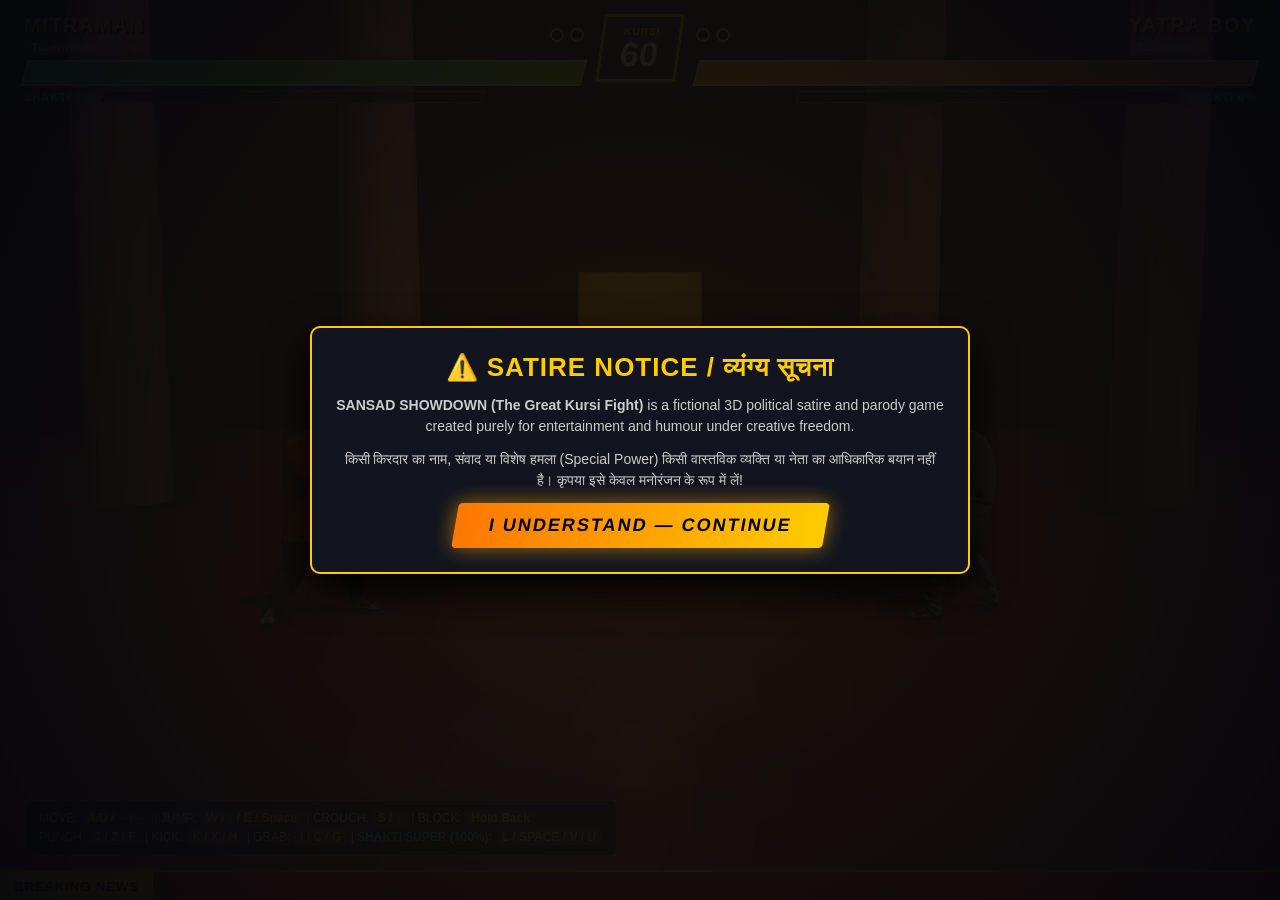
==== index.html @ 69ca267a "feat: initial commit of Sansad Showdown (FightKaro) with 3D GLBs, real audio, laptop controls & cine" ====
<!DOCTYPE html>
<html lang="en">
<head>
<meta charset="UTF-8">
<meta name="viewport" content="width=device-width, initial-scale=1.0, maximum-scale=1.0, user-scalable=no">
<title>SANSAD SHOWDOWN // The Great Kursi Fight</title>
<link rel="stylesheet" href="css/game.css">
</head>
<body>
<canvas id="game-canvas"></canvas>

    <!-- 1. BILINGUAL SATIRE NOTICE (Exact fightkaro.com flow) -->
    <div id="disclaimer-screen" class="modal-screen">
        <div class="satire-box">
            <h2>⚠️ SATIRE NOTICE / व्यंग्य सूचना</h2>
            <p><b>SANSAD SHOWDOWN (The Great Kursi Fight)</b> is a fictional 3D political satire and parody game created purely for entertainment and humour under creative freedom.</p>
            <p>किसी किरदार का नाम, संवाद या विशेष हमला (Special Power) किसी वास्तविक व्यक्ति या नेता का आधिकारिक बयान नहीं है। कृपया इसे केवल मनोरंजन के रूप में लें!</p>
            <button class="btn-gold" id="accept-disclaimer">I UNDERSTAND — CONTINUE</button>
        </div>
    </div>

    <!-- 2. CHARACTER & STAGE SELECT SCREEN -->
    <div id="select-screen" class="modal-screen">
        <div class="game-title">SANSAD SHOWDOWN</div>
        <div class="game-subtitle">THE GREAT KURSI FIGHT // FIGHTKARO.COM</div>

        <div style="font-size: 13px; color: #ccc; font-family: sans-serif;">
            CLICK TO PICK <b style="color:var(--shakti)">YOUR NETA (P1)</b> &nbsp;|&nbsp; RIGHT-CLICK OR TAP TARGET BUTTON FOR <b style="color:var(--red)">OPPONENT (CPU)</b>
        </div>

        <div class="roster-grid" id="roster-grid"></div>

        <div class="stage-row">
            <span style="font-size:12px; color:#aaa;">STAGE:</span>
            <button class="stage-btn active" data-stage="SANSAD">🏛️ SANSAD BHAVAN</button>
            <button class="stage-btn" data-stage="JANTAR">📢 JANTAR MANTAR</button>
            <button class="stage-btn" data-stage="SADAK">🛣️ DESI SADAK</button>
            <button class="stage-btn" id="toggle-pick-side" style="border-color:var(--shakti)">PICKING: P1</button>
        </div>

        <button class="btn-gold" id="start-fight-btn" style="margin-top: 6px;">FIGHT FOR THE KURSI!</button>
    </div>

    <!-- 3. IN-GAME HUD -->
    <div id="hud">
        <div class="top-bar">
            <div class="fighter-hud p1">
                <div class="hud-header">
                    <div>
                        <div class="name-tag" id="p1-name">MITRAMAN</div>
                        <span class="team-tag" id="p1-team">Team Vaada</span>
                    </div>
                    <div class="round-dots">
                        <div class="dot" id="p1-r1"></div>
                        <div class="dot" id="p1-r2"></div>
                    </div>
                </div>
                <div class="hp-container">
                    <div id="p1-hp-dmg" class="hp-damage" style="width: 100%;"></div>
                    <div id="p1-hp" class="hp-fill" style="width: 100%;"></div>
                </div>
                <div class="shakti-wrap">
                    <span class="shakti-label" id="p1-shakti-txt">SHAKTI 0%</span>
                    <div class="shakti-container">
                        <div id="p1-shakti" class="shakti-fill"></div>
                    </div>
                </div>
            </div>

            <div class="timer-box">
                <span>KURSI</span>
                <div id="match-timer">60</div>
            </div>

            <div class="fighter-hud p2">
                <div class="hud-header">
                    <div>
                        <div class="name-tag" id="p2-name">YATRA BOY</div>
                        <span class="team-tag" id="p2-team">Team Yatra</span>
                    </div>
                    <div class="round-dots">
                        <div class="dot" id="p2-r1"></div>
                        <div class="dot" id="p2-r2"></div>
                    </div>
                </div>
                <div class="hp-container">
                    <div id="p2-hp-dmg" class="hp-damage" style="width: 100%;"></div>
                    <div id="p2-hp" class="hp-fill" style="width: 100%;"></div>
                </div>
                <div class="shakti-wrap">
                    <span class="shakti-label" id="p2-shakti-txt">SHAKTI 0%</span>
                    <div class="shakti-container">
                        <div id="p2-shakti" class="shakti-fill"></div>
                    </div>
                </div>
            </div>
        </div>

        <!-- MBAPU SHANTI / PEACE METER -->
        <div id="shanti-box">
            <div class="title">🕊️ SHANTI ROUTE: STAY CLOSE, DO NOT ATTACK & BLOCK 5 HITS (<span id="shanti-blocks">0/5</span>)</div>
            <div class="shanti-bar-bg"><div id="shanti-fill"></div></div>
        </div>

        <div id="p1-callout" class="move-callout">DEMONETIZATION PALM!</div>
        <div id="p2-callout" class="move-callout">ROADSHOW UPPERCUT!</div>
        <div id="center-announcer">ROUND 1</div>

        <div class="bottom-ui">
            <div class="controls-hint">
                MOVE: <b>A/D / ←/→</b> | JUMP: <b>W / ↑ / E / Space</b> | CROUCH: <b>S / ↓</b> | BLOCK: <b>Hold Back</b><br>
                PUNCH: <b>J / Z / F</b> | KICK: <b>K / X / H</b> | GRAB: <b>I / C / G</b> | <span style="color:var(--shakti);font-weight:900;">SHAKTI SUPER (100%):</span> <b>L / SPACE / V / U</b>
            </div>

            <div id="touch-controls">
                <div class="touch-group">
                    <div class="touch-btn" data-key="KeyA">◀</div>
                    <div class="touch-btn" data-key="KeyS">▼</div>
                    <div class="touch-btn" data-key="KeyW">▲</div>
                    <div class="touch-btn" data-key="KeyD">▶</div>
                </div>
                <div class="touch-group">
                    <div class="touch-btn" data-key="KeyJ">PUNCH</div>
                    <div class="touch-btn" data-key="KeyK">KICK</div>
                    <div class="touch-btn" data-key="KeyI">GRAB</div>
                    <div class="touch-btn super-btn" data-key="KeyL">SHAKTI!</div>
                </div>
            </div>
        </div>
    </div>

    <!-- BREAKING NEWS TICKER -->
    <div id="news-ticker">
        <div class="ticker-badge">BREAKING NEWS</div>
        <div class="ticker-wrap">
            <div id="ticker-text">
                🔥 SANSAD SHOWDOWN LIVE: KURSI KE LIYE MAHA-YUDH SHURU! &nbsp;&bull;&nbsp; MITRAMAN KA MITRA CHAKRA TAYYAR! &nbsp;&bull;&nbsp; YATRA BOY NE LAGAYA ALOO SE SONA MACHINE! &nbsp;&bull;&nbsp; DEEDEE BOLE: KHELA HOBE, JADU HOBE! &nbsp;&bull;&nbsp; TARIFF TAAU NE SAB PE 200% TARIFF THOKA! &nbsp;&bull;&nbsp; DOZER DADA KA BULLDOZER ARENA MEIN GHUSA!
            </div>
        </div>
    </div>

<script src="js/vendor/three.min.js"></script>
<script src="js/vendor/GLTFLoader.js"></script>
<script src="js/vendor/DRACOLoader.js"></script>
<script src="js/data.js"></script>
<script src="js/clips.js"></script>
<script src="js/audio.js"></script>
<script src="js/vfx.js"></script>
<script src="js/props.js"></script>
<script src="js/rig.js"></script>
<script src="js/fighter.js"></script>
<script src="js/engine.js"></script>
<script src="js/main.js"></script>
</body>
</html>
---- css/game.css ----
:root {
            --saffron: #ff7700;
            --gold: #ffcc00;
            --shakti: #00f0ff;
            --red: #ff2244;
            --green: #00e676;
            --dark: #0a0b10;
        }
        * { box-sizing: border-box; user-select: none; -webkit-user-select: none; margin: 0; padding: 0; }
        body, html {
            width: 100%; height: 100%; overflow: hidden;
            background: var(--dark);
            font-family: 'Segoe UI', Impact, Haettenschweiler, 'Arial Narrow Bold', sans-serif;
            color: #fff;
        }
        #game-canvas { position: absolute; top: 0; left: 0; width: 100%; height: 100%; z-index: 1; }

        /* BREAKING NEWS TICKER */
        #news-ticker {
            position: absolute; bottom: 0; left: 0; width: 100%; height: 30px;
            background: #b80000; border-top: 2px solid var(--gold);
            z-index: 15; display: flex; align-items: center; overflow: hidden;
            font-family: 'Segoe UI', sans-serif; font-weight: 800; font-size: 13px;
        }
        .ticker-badge {
            background: var(--gold); color: #000; padding: 0 14px; height: 100%;
            display: flex; align-items: center; font-weight: 900; letter-spacing: 1px;
            z-index: 2; box-shadow: 4px 0 10px rgba(0,0,0,0.5);
        }
        .ticker-wrap { flex: 1; overflow: hidden; white-space: nowrap; }
        #ticker-text {
            display: inline-block; padding-left: 100%;
            animation: tickerMove 22s linear infinite;
            letter-spacing: 1px;
        }
        @keyframes tickerMove { 0% { transform: translateX(0); } 100% { transform: translateX(-100%); } }

        /* HUD */
        #hud {
            position: absolute; top: 0; left: 0; width: 100%; height: calc(100% - 30px);
            z-index: 10; pointer-events: none;
            display: flex; flex-direction: column; justify-content: space-between;
            padding: 14px 24px;
        }
        .top-bar {
            display: flex; justify-content: space-between; align-items: flex-start;
            width: 100%; max-width: 1250px; margin: 0 auto; gap: 16px;
        }
        .fighter-hud { flex: 1; display: flex; flex-direction: column; gap: 5px; }
        .fighter-hud.p2 { align-items: flex-end; }
        .hud-header { display: flex; justify-content: space-between; width: 100%; align-items: center; }
        .p2 .hud-header { flex-direction: row-reverse; }
        .name-tag {
            font-size: 20px; font-weight: 900; letter-spacing: 1.5px;
            text-transform: uppercase; color: var(--gold);
            text-shadow: 2px 2px 0 #000, 0 0 12px rgba(255,204,0,0.5);
        }
        .team-tag {
            font-size: 11px; font-weight: 800; background: rgba(255,255,255,0.15);
            padding: 2px 8px; border-radius: 4px; color: #ddd;
        }
        .round-dots { display: flex; gap: 6px; }
        .dot {
            width: 14px; height: 14px; border-radius: 50%;
            border: 2px solid var(--gold); background: rgba(0,0,0,0.6);
        }
        .dot.won { background: var(--gold); box-shadow: 0 0 10px var(--gold); }

        .hp-container {
            width: 100%; height: 26px; background: rgba(0,0,0,0.75);
            border: 2px solid #fff; transform: skewX(-15deg);
            position: relative; overflow: hidden; box-shadow: 0 6px 16px rgba(0,0,0,0.7);
        }
        .hp-damage {
            position: absolute; top: 0; height: 100%; background: #ff2244;
            transition: width 0.45s ease-out;
        }
        .hp-fill {
            position: absolute; top: 0; height: 100%;
            background: linear-gradient(90deg, #18c964, #a6ff00);
            transition: width 0.08s linear;
        }
        .p1 .hp-fill, .p1 .hp-damage { left: 0; }
        .p2 .hp-fill, .p2 .hp-damage { right: 0; background: linear-gradient(-90deg, #ff7700, #ffcc00); }

        /* SHAKTI BAR */
        .shakti-wrap {
            width: 82%; display: flex; align-items: center; gap: 8px;
        }
        .p2 .shakti-wrap { flex-direction: row-reverse; }
        .shakti-label { font-size: 11px; font-weight: 900; color: var(--shakti); letter-spacing: 1px; }
        .shakti-container {
            flex: 1; height: 12px; background: rgba(0,0,0,0.8);
            border: 1.5px solid rgba(0,240,255,0.5); transform: skewX(-15deg); overflow: hidden;
        }
        .shakti-fill {
            height: 100%; width: 0%;
            background: linear-gradient(90deg, #0077ff, var(--shakti));
            transition: width 0.1s linear;
        }
        .shakti-full {
            background: linear-gradient(90deg, var(--gold), #ff3300, var(--gold));
            animation: pulseGlow 0.5s infinite alternate;
        }
        @keyframes pulseGlow { from { filter: brightness(1); } to { filter: brightness(1.6); } }

        /* SHANTI BAR (FOR MBAPU BOSS) */
        #shanti-box {
            display: none; position: absolute; top: 96px; left: 50%; transform: translateX(-50%);
            width: 340px; background: rgba(0,0,0,0.85); border: 2px solid #fff;
            border-radius: 6px; padding: 6px 12px; text-align: center;
        }
        #shanti-box .title { font-size: 11px; font-weight: 900; color: #a6ff00; letter-spacing: 1px; }
        .shanti-bar-bg { width: 100%; height: 8px; background: #222; margin-top: 4px; border-radius: 4px; overflow: hidden; }
        #shanti-fill { width: 0%; height: 100%; background: linear-gradient(90deg, #00e676, #ffffff); }

        .timer-box {
            width: 80px; height: 68px; background: linear-gradient(180deg, #222, #090a0f);
            border: 3px solid var(--gold); transform: skewX(-8deg);
            display: flex; flex-direction: column; align-items: center; justify-content: center;
            box-shadow: 0 8px 25px rgba(0,0,0,0.8);
        }
        .timer-box span { font-size: 10px; color: var(--gold); letter-spacing: 1px; font-weight: 800; }
        #match-timer { font-size: 34px; font-weight: 900; color: #fff; line-height: 1; }

        /* ANNOUNCER & MOVE POPUPS */
        #center-announcer {
            position: absolute; top: 38%; left: 50%; transform: translate(-50%, -50%) scale(0.8);
            font-size: 62px; font-weight: 900; font-style: italic;
            text-transform: uppercase; color: var(--gold);
            text-shadow: 4px 4px 0 #000, 0 0 35px rgba(255,119,0,0.9);
            opacity: 0; transition: all 0.2s cubic-bezier(0.175, 0.885, 0.32, 1.275);
            text-align: center; white-space: nowrap; z-index: 12;
        }
        .move-callout {
            position: absolute; top: 130px; font-size: 26px; font-weight: 900;
            font-style: italic; padding: 4px 14px; background: rgba(0,0,0,0.75);
            border-left: 5px solid var(--gold); transform: skewX(-12deg);
            opacity: 0; transition: all 0.15s; text-shadow: 2px 2px 0 #000;
        }
        #p1-callout { left: 28px; color: var(--shakti); }
        #p2-callout { right: 28px; color: var(--gold); border-left: none; border-right: 5px solid var(--red); }

        /* CONTROLS LEGEND */
        .bottom-ui {
            display: flex; justify-content: space-between; align-items: flex-end;
            width: 100%; max-width: 1250px; margin: 0 auto;
        }
        .controls-hint {
            background: rgba(8, 10, 16, 0.88); padding: 8px 14px;
            border-radius: 6px; border: 1px solid rgba(255,204,0,0.4);
            font-size: 12px; line-height: 1.6; color: #ddd; font-family: 'Segoe UI', sans-serif;
        }
        .controls-hint b { color: var(--gold); background: rgba(255,255,255,0.12); padding: 1px 6px; border-radius: 3px; }

        /* TOUCH CONTROLS */
        #touch-controls {
            display: none; width: 100%; justify-content: space-between; pointer-events: auto;
        }
        .touch-group { display: flex; gap: 8px; align-items: center; }
        .touch-btn {
            width: 56px; height: 56px; border-radius: 50%;
            background: rgba(0,0,0,0.7); border: 2px solid var(--gold);
            color: #fff; font-weight: 900; font-size: 12px;
            display: flex; align-items: center; justify-content: center;
        }
        .touch-btn:active { background: var(--saffron); transform: scale(0.92); }
        .touch-btn.super-btn { width: 68px; height: 68px; border-color: var(--shakti); background: rgba(0,180,255,0.3); }

        /* MODALS: DISCLAIMER & CHARACTER SELECT */
        .modal-screen {
            position: absolute; top: 0; left: 0; width: 100%; height: 100%;
            background: radial-gradient(circle, rgba(25,18,10,0.92) 0%, rgba(6,7,12,0.98) 100%);
            z-index: 30; display: flex; flex-direction: column;
            align-items: center; justify-content: center; padding: 20px; pointer-events: auto;
        }
        .satire-box {
            max-width: 660px; background: #12151f; border: 2px solid var(--gold);
            padding: 24px; border-radius: 10px; text-align: center; box-shadow: 0 15px 40px #000;
        }
        .satire-box h2 { color: var(--gold); margin-bottom: 12px; font-size: 26px; letter-spacing: 1px; }
        .satire-box p { font-family: 'Segoe UI', sans-serif; font-size: 14px; color: #ccc; line-height: 1.5; margin-bottom: 12px; }
        .btn-gold {
            padding: 12px 34px; font-size: 18px; font-weight: 900; letter-spacing: 2px;
            background: linear-gradient(90deg, var(--saffron), var(--gold));
            color: #000; border: none; border-radius: 4px; cursor: pointer;
            transform: skewX(-10deg); box-shadow: 0 0 20px rgba(255,165,0,0.6);
        }
        .btn-gold:hover { filter: brightness(1.15); transform: skewX(-10deg) scale(1.05); }

        #select-screen { display: none; gap: 14px; }
        .game-title {
            font-size: 46px; font-weight: 900; font-style: italic; letter-spacing: 3px;
            background: linear-gradient(90deg, #ff7700, #ffcc00, #ffffff, #00e676);
            -webkit-background-clip: text; -webkit-text-fill-color: transparent;
            text-align: center; line-height: 1;
        }
        .game-subtitle { color: var(--gold); font-size: 14px; letter-spacing: 4px; margin-bottom: 6px; }
        .roster-grid {
            display: grid; grid-template-columns: repeat(4, 1fr); gap: 10px;
            max-width: 860px; width: 100%;
        }
        .char-card {
            background: rgba(255,255,255,0.06); border: 2px solid rgba(255,255,255,0.2);
            border-radius: 8px; padding: 10px; cursor: pointer; text-align: center;
            transition: all 0.15s; position: relative;
        }
        .char-card:hover, .char-card.selected-p1 {
            border-color: var(--shakti); background: rgba(0, 240, 255, 0.14);
            transform: translateY(-3px);
        }
        .char-card.selected-p2 { border-color: var(--red); background: rgba(255, 34, 68, 0.15); }
        .char-avatar {
            width: 54px; height: 54px; border-radius: 50%; margin: 0 auto 6px;
            display: flex; align-items: center; justify-content: center;
            font-size: 26px; font-weight: 900; border: 2px solid #fff;
        }
        .char-name { font-size: 16px; font-weight: 900; color: #fff; }
        .char-team { font-size: 11px; color: var(--gold); font-family: 'Segoe UI', sans-serif; font-weight: 700; }
        .char-super { font-size: 10px; color: #aaa; margin-top: 4px; font-family: 'Segoe UI', sans-serif; }

        .stage-row { display: flex; gap: 10px; align-items: center; margin-top: 4px; }
        .stage-btn {
            padding: 7px 16px; background: #1b2030; color: #fff; border: 1.5px solid #555;
            cursor: pointer; font-weight: 800; border-radius: 4px;
        }
        .stage-btn.active { border-color: var(--gold); background: #3a2a10; color: var(--gold); }

        @media (max-width: 850px), (pointer: coarse) {
            .controls-hint { display: none; }
            #touch-controls { display: flex; }
            .roster-grid { grid-template-columns: repeat(4, 1fr); gap: 6px; }
            .game-title { font-size: 28px; }
        }

/* ===== real fightkaro.com face portraits in the roster grid ===== */
.char-avatar { overflow: hidden; position: relative; padding: 0; }
.char-avatar img { width: 100%; height: 100%; object-fit: cover; object-position: 50% 22%; border-radius: 50%; display: block; }
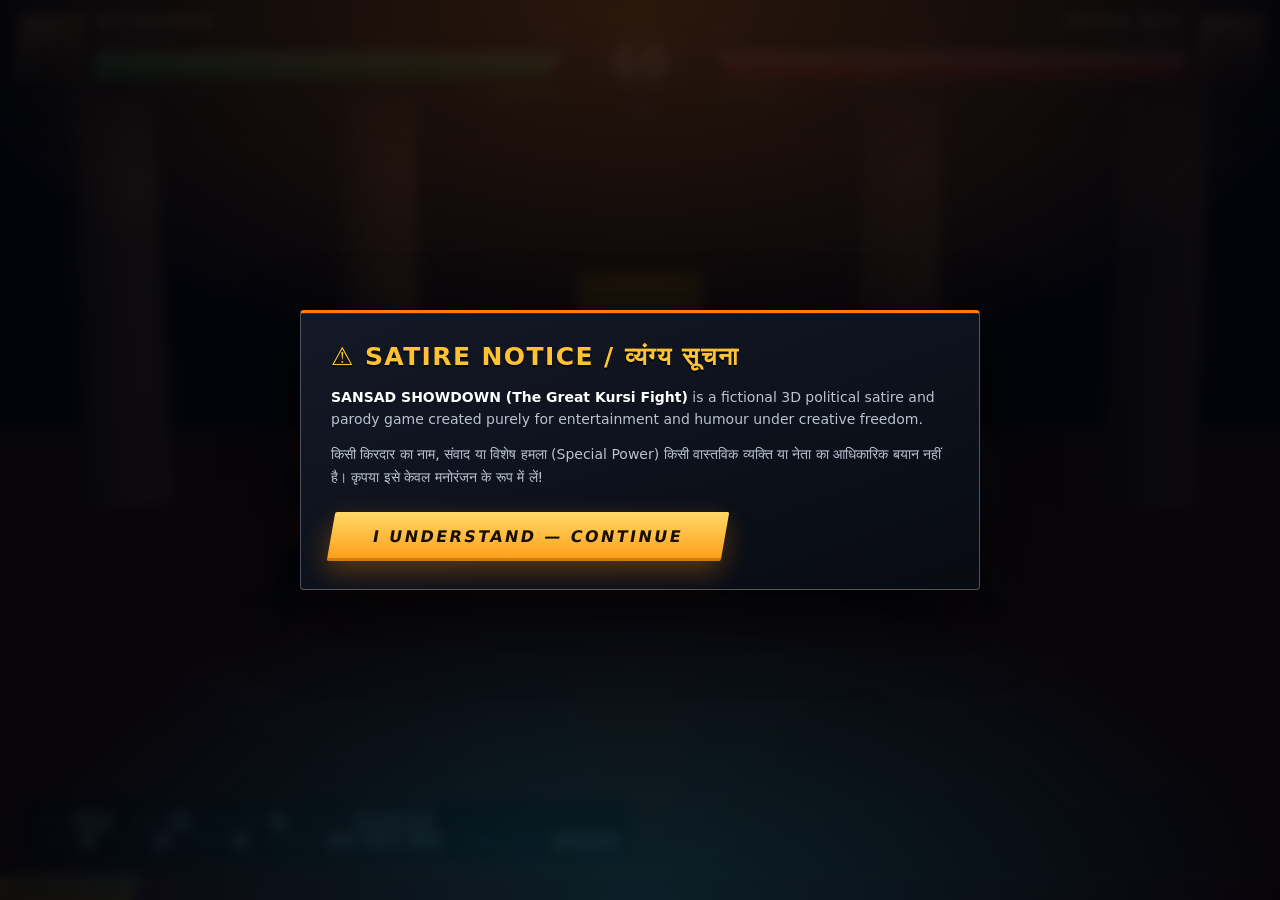
==== commit ae2c4759: "fix: real 3D models always load (serve over http, preload, retry) + UI v2 HUD" ====
--- a/index.html
+++ b/index.html
@@ -1,10 +1,12 @@
 <!DOCTYPE html>
 <html lang="en">
 <head>
+<meta name="fk-build" content="bmwf3icr1">
+<link rel="icon" href="data:,">
 <meta charset="UTF-8">
 <meta name="viewport" content="width=device-width, initial-scale=1.0, maximum-scale=1.0, user-scalable=no">
 <title>SANSAD SHOWDOWN // The Great Kursi Fight</title>
-<link rel="stylesheet" href="css/game.css">
+<link rel="stylesheet" href="css/game.css?v=bmwf3icr1">
 </head>
 <body>
 <canvas id="game-canvas"></canvas>
@@ -43,54 +45,93 @@
 
     <!-- 3. IN-GAME HUD -->
     <div id="hud">
-        <div class="top-bar">
+        <div class="hud-top">
             <div class="fighter-hud p1">
-                <div class="hud-header">
-                    <div>
-                        <div class="name-tag" id="p1-name">MITRAMAN</div>
-                        <span class="team-tag" id="p1-team">Team Vaada</span>
-                    </div>
-                    <div class="round-dots">
-                        <div class="dot" id="p1-r1"></div>
-                        <div class="dot" id="p1-r2"></div>
-                    </div>
-                </div>
-                <div class="hp-container">
-                    <div id="p1-hp-dmg" class="hp-damage" style="width: 100%;"></div>
-                    <div id="p1-hp" class="hp-fill" style="width: 100%;"></div>
-                </div>
-                <div class="shakti-wrap">
-                    <span class="shakti-label" id="p1-shakti-txt">SHAKTI 0%</span>
-                    <div class="shakti-container">
-                        <div id="p1-shakti" class="shakti-fill"></div>
-                    </div>
-                </div>
-            </div>
-
-            <div class="timer-box">
-                <span>KURSI</span>
-                <div id="match-timer">60</div>
+                <div class="portrait"><img id="p1-face" src="faces/modi.webp" alt=""></div>
+                <div class="stack">
+                    <div class="hud-header">
+                        <div>
+                            <div class="name-tag" id="p1-name">MITRAMAN</div>
+                            <span class="team-tag" id="p1-team">Team Vaada</span>
+                        </div>
+                        <div class="round-dots">
+                            <div class="dot" id="p1-r1"></div>
+                            <div class="dot" id="p1-r2"></div>
+                        </div>
+                    </div>
+                    <div class="hp-container">
+                        <div id="p1-hp-dmg" class="hp-damage" style="width: 100%;"></div>
+                        <div id="p1-hp" class="hp-fill" style="width: 100%;"></div>
+                    </div>
+                    <div class="shakti-wrap">
+                        <div class="shakti-container"><div id="p1-shakti" class="shakti-fill"></div></div>
+                        <span class="shakti-label" id="p1-shakti-txt">SHAKTI 0%</span>
+                    </div>
+                </div>
+            </div>
+
+            <div class="hud-center">
+                <div class="round-label" id="round-label">ROUND 1</div>
+                <div class="timer-box">
+                    <span>KURSI</span>
+                    <div id="match-timer">60</div>
+                </div>
+                <button id="hud-settings" type="button" aria-label="Settings">
+                    <svg viewBox="0 0 24 24" aria-hidden="true"><path d="M12 15.5A3.5 3.5 0 1 1 12 8.5a3.5 3.5 0 0 1 0 7zm7.4-2.6.1-1-.1-1 2-1.5-2-3.4-2.4 1a7.6 7.6 0 0 0-1.7-1L15 3.5H11l-.3 2.5c-.6.2-1.2.6-1.7 1l-2.4-1-2 3.4L6.5 11l-.1 1 .1 1-2 1.5 2 3.4 2.4-1c.5.4 1.1.8 1.7 1l.3 2.6h4l.3-2.6c.6-.2 1.2-.6 1.7-1l2.4 1 2-3.4-1.9-1.5z"/></svg>
+                </button>
+
+                <div id="hud-panel" role="dialog" aria-label="Game settings">
+                    <div class="panel-title">SETTINGS</div>
+
+                    <div class="panel-row">
+                        <span class="panel-label">TOUCH BUTTONS</span>
+                        <div class="seg" data-setting="touch">
+                            <button type="button" data-val="auto">AUTO</button>
+                            <button type="button" data-val="on">ON</button>
+                            <button type="button" data-val="off">OFF</button>
+                        </div>
+                    </div>
+
+                    <div class="panel-row">
+                        <span class="panel-label">KEY HINT</span>
+                        <div class="seg" data-setting="hint">
+                            <button type="button" data-val="on">ON</button>
+                            <button type="button" data-val="off">OFF</button>
+                        </div>
+                    </div>
+
+                    <div class="panel-row">
+                        <span class="panel-label">SOUND</span>
+                        <div class="seg" data-setting="sound">
+                            <button type="button" data-val="on">ON</button>
+                            <button type="button" data-val="off">OFF</button>
+                        </div>
+                    </div>
+
+                    <button type="button" id="hud-panel-close" class="panel-close">CLOSE</button>
+                </div>
             </div>
 
             <div class="fighter-hud p2">
-                <div class="hud-header">
-                    <div>
-                        <div class="name-tag" id="p2-name">YATRA BOY</div>
-                        <span class="team-tag" id="p2-team">Team Yatra</span>
-                    </div>
-                    <div class="round-dots">
-                        <div class="dot" id="p2-r1"></div>
-                        <div class="dot" id="p2-r2"></div>
-                    </div>
-                </div>
-                <div class="hp-container">
-                    <div id="p2-hp-dmg" class="hp-damage" style="width: 100%;"></div>
-                    <div id="p2-hp" class="hp-fill" style="width: 100%;"></div>
-                </div>
-                <div class="shakti-wrap">
-                    <span class="shakti-label" id="p2-shakti-txt">SHAKTI 0%</span>
-                    <div class="shakti-container">
-                        <div id="p2-shakti" class="shakti-fill"></div>
+                <div class="portrait"><img id="p2-face" src="faces/rahul.webp" alt=""></div>
+                <div class="stack">
+                    <div class="hud-header">
+                        <div>
+                            <div class="name-tag" id="p2-name">YATRA BOY</div>
+                            <span class="team-tag" id="p2-team">Team Yatra</span>
+                        </div>
+                        <div class="round-dots">
+                            <div class="dot" id="p2-r1"></div>
+                            <div class="dot" id="p2-r2"></div>
+                        </div>
+                    </div>
+                    <div class="hp-container">
+                        <div id="p2-hp-dmg" class="hp-damage" style="width: 100%;"></div>
+                        <div id="p2-hp" class="hp-fill" style="width: 100%;"></div>
+                    </div>
+                    <div class="shakti-wrap">
+                        <div class="shakti-container"><div id="p2-shakti" class="shakti-fill"></div></div>
+                        <span class="shakti-label" id="p2-shakti-txt">SHAKTI 0%</span>
                     </div>
                 </div>
             </div>
@@ -98,7 +139,7 @@
 
         <!-- MBAPU SHANTI / PEACE METER -->
         <div id="shanti-box">
-            <div class="title">🕊️ SHANTI ROUTE: STAY CLOSE, DO NOT ATTACK & BLOCK 5 HITS (<span id="shanti-blocks">0/5</span>)</div>
+            <div class="title">SHANTI ROUTE: STAY CLOSE, DO NOT ATTACK &amp; BLOCK 5 HITS (<span id="shanti-blocks">0/5</span>)</div>
             <div class="shanti-bar-bg"><div id="shanti-fill"></div></div>
         </div>
 
@@ -108,25 +149,37 @@
 
         <div class="bottom-ui">
             <div class="controls-hint">
-                MOVE: <b>A/D / ←/→</b> | JUMP: <b>W / ↑ / E / Space</b> | CROUCH: <b>S / ↓</b> | BLOCK: <b>Hold Back</b><br>
-                PUNCH: <b>J / Z / F</b> | KICK: <b>K / X / H</b> | GRAB: <b>I / C / G</b> | <span style="color:var(--shakti);font-weight:900;">SHAKTI SUPER (100%):</span> <b>L / SPACE / V / U</b>
-            </div>
-
-            <div id="touch-controls">
-                <div class="touch-group">
-                    <div class="touch-btn" data-key="KeyA">◀</div>
-                    <div class="touch-btn" data-key="KeyS">▼</div>
-                    <div class="touch-btn" data-key="KeyW">▲</div>
-                    <div class="touch-btn" data-key="KeyD">▶</div>
-                </div>
-                <div class="touch-group">
-                    <div class="touch-btn" data-key="KeyJ">PUNCH</div>
-                    <div class="touch-btn" data-key="KeyK">KICK</div>
-                    <div class="touch-btn" data-key="KeyI">GRAB</div>
-                    <div class="touch-btn super-btn" data-key="KeyL">SHAKTI!</div>
-                </div>
-            </div>
-        </div>
+                MOVE <b>A</b><b>D</b> &nbsp;·&nbsp; JUMP <b>W</b> &nbsp;·&nbsp; CROUCH <b>S</b> &nbsp;·&nbsp; BLOCK <b>HOLD BACK</b><br>
+                PUNCH <b>J</b> &nbsp;·&nbsp; KICK <b>K</b> &nbsp;·&nbsp; GRAB <b>I</b> &nbsp;·&nbsp; SPECIAL <b>&#8594;+J</b> <b>&#8594;+K</b> <b>&#8595;+K</b> &nbsp;·&nbsp;
+                <span style="color:var(--shakti);font-weight:900;">SHAKTI 100%</span> <b>L</b><b>SPACE</b>
+            </div>
+        </div>
+    </div>
+
+    <div id="touch-controls">
+        <div class="touch-group dpad">
+            <div class="touch-btn" data-key="KeyA"></div>
+            <div class="touch-btn" data-key="KeyS"></div>
+            <div class="touch-btn" data-key="KeyW"></div>
+            <div class="touch-btn" data-key="KeyD"></div>
+        </div>
+        <div class="touch-group attack">
+            <div class="touch-btn" data-key="KeyJ">PUNCH</div>
+            <div class="touch-btn" data-key="KeyK">KICK</div>
+            <div class="touch-btn" data-key="KeyI">GRAB</div>
+            <div class="touch-btn super-btn" data-key="KeyL">SHAKTI</div>
+        </div>
+    </div>
+
+    <!-- 3D model load warning: file:// or blocked assets -->
+    <div id="noserver" role="alert" hidden>
+        <div class="ns-head">3D MODELS LOAD HO NAHI RAHE</div>
+        <p class="ns-body">
+            Game seedha file se khula hai, isliye browser <code>models/*.glb</code> block karta hai
+            aur purane box fighters dikhte hain. <b>Start FightKaro.bat</b> double-click karo
+            (ya <code>node serve.mjs</code> chala ke <code>localhost:8150</code> kholo).
+        </p>
+        <button id="noserver-close" type="button">samajh gaya</button>
     </div>
 
     <!-- BREAKING NEWS TICKER -->
@@ -139,17 +192,17 @@
         </div>
     </div>
 
-<script src="js/vendor/three.min.js"></script>
-<script src="js/vendor/GLTFLoader.js"></script>
-<script src="js/vendor/DRACOLoader.js"></script>
-<script src="js/data.js"></script>
-<script src="js/clips.js"></script>
-<script src="js/audio.js"></script>
-<script src="js/vfx.js"></script>
-<script src="js/props.js"></script>
-<script src="js/rig.js"></script>
-<script src="js/fighter.js"></script>
-<script src="js/engine.js"></script>
-<script src="js/main.js"></script>
+<script src="js/vendor/three.min.js?v=bmwf3icr1"></script>
+<script src="js/vendor/GLTFLoader.js?v=bmwf3icr1"></script>
+<script src="js/vendor/DRACOLoader.js?v=bmwf3icr1"></script>
+<script src="js/data.js?v=bmwf3icr1"></script>
+<script src="js/clips.js?v=bmwf3icr1"></script>
+<script src="js/audio.js?v=bmwf3icr1"></script>
+<script src="js/vfx.js?v=bmwf3icr1"></script>
+<script src="js/props.js?v=bmwf3icr1"></script>
+<script src="js/rig.js?v=bmwf3icr1"></script>
+<script src="js/fighter.js?v=bmwf3icr1"></script>
+<script src="js/engine.js?v=bmwf3icr1"></script>
+<script src="js/main.js?v=bmwf3icr1"></script>
 </body>
 </html>
--- a/css/game.css
+++ b/css/game.css
@@ -1,237 +1,1134 @@
+/* ==========================================================================
+   SANSAD SHOWDOWN — UI system v2
+   --------------------------------------------------------------------------
+   Lay-out numbers are reverse-engineered from open-source fighting games:
+
+     omf2097/openomf  src/game/scenes/arena.c
+        health bar   100 x 8 px at (4,4)   → mirrored for P2
+        endurance bar 100 x 4 px at (4,13) → 2:1 health:super ratio, 1px gap
+        outer screen margin 4 px
+
+     Jared-woodruff/OMF-2097-Remastered  src/test/hudBars.test.ts
+        health bars keep a "damage trail" that holds, then drains to the value
+        endurance bar flashes when it drops under 50 %
+
+     Jared-woodruff/OMF-2097-Remastered  src/platform/touch.ts
+        floating stick lower-left, radius 56 px, dead zone 14 px, knob 48 px
+        arc buttons lower-right: 76 px punch (right 116 / bottom 34),
+        76 px kick (right 28 / bottom 64), 60 px special (right 76 / bottom 128)
+        pause 44 px at (right 14, top 12)
+
+     CableDorado2/Ikemen-Plus-Ultra (MUGEN screenpack conventions)
+        round-win pips sit on the outer edge of the name plate
+        announcer text is centred on the vertical middle third, never over the bars
+   ========================================================================== */
+
 :root {
-            --saffron: #ff7700;
-            --gold: #ffcc00;
-            --shakti: #00f0ff;
-            --red: #ff2244;
-            --green: #00e676;
-            --dark: #0a0b10;
-        }
-        * { box-sizing: border-box; user-select: none; -webkit-user-select: none; margin: 0; padding: 0; }
-        body, html {
-            width: 100%; height: 100%; overflow: hidden;
-            background: var(--dark);
-            font-family: 'Segoe UI', Impact, Haettenschweiler, 'Arial Narrow Bold', sans-serif;
-            color: #fff;
-        }
-        #game-canvas { position: absolute; top: 0; left: 0; width: 100%; height: 100%; z-index: 1; }
-
-        /* BREAKING NEWS TICKER */
-        #news-ticker {
-            position: absolute; bottom: 0; left: 0; width: 100%; height: 30px;
-            background: #b80000; border-top: 2px solid var(--gold);
-            z-index: 15; display: flex; align-items: center; overflow: hidden;
-            font-family: 'Segoe UI', sans-serif; font-weight: 800; font-size: 13px;
-        }
-        .ticker-badge {
-            background: var(--gold); color: #000; padding: 0 14px; height: 100%;
-            display: flex; align-items: center; font-weight: 900; letter-spacing: 1px;
-            z-index: 2; box-shadow: 4px 0 10px rgba(0,0,0,0.5);
-        }
-        .ticker-wrap { flex: 1; overflow: hidden; white-space: nowrap; }
-        #ticker-text {
-            display: inline-block; padding-left: 100%;
-            animation: tickerMove 22s linear infinite;
-            letter-spacing: 1px;
-        }
-        @keyframes tickerMove { 0% { transform: translateX(0); } 100% { transform: translateX(-100%); } }
-
-        /* HUD */
-        #hud {
-            position: absolute; top: 0; left: 0; width: 100%; height: calc(100% - 30px);
-            z-index: 10; pointer-events: none;
-            display: flex; flex-direction: column; justify-content: space-between;
-            padding: 14px 24px;
-        }
-        .top-bar {
-            display: flex; justify-content: space-between; align-items: flex-start;
-            width: 100%; max-width: 1250px; margin: 0 auto; gap: 16px;
-        }
-        .fighter-hud { flex: 1; display: flex; flex-direction: column; gap: 5px; }
-        .fighter-hud.p2 { align-items: flex-end; }
-        .hud-header { display: flex; justify-content: space-between; width: 100%; align-items: center; }
-        .p2 .hud-header { flex-direction: row-reverse; }
-        .name-tag {
-            font-size: 20px; font-weight: 900; letter-spacing: 1.5px;
-            text-transform: uppercase; color: var(--gold);
-            text-shadow: 2px 2px 0 #000, 0 0 12px rgba(255,204,0,0.5);
-        }
-        .team-tag {
-            font-size: 11px; font-weight: 800; background: rgba(255,255,255,0.15);
-            padding: 2px 8px; border-radius: 4px; color: #ddd;
-        }
-        .round-dots { display: flex; gap: 6px; }
-        .dot {
-            width: 14px; height: 14px; border-radius: 50%;
-            border: 2px solid var(--gold); background: rgba(0,0,0,0.6);
-        }
-        .dot.won { background: var(--gold); box-shadow: 0 0 10px var(--gold); }
-
-        .hp-container {
-            width: 100%; height: 26px; background: rgba(0,0,0,0.75);
-            border: 2px solid #fff; transform: skewX(-15deg);
-            position: relative; overflow: hidden; box-shadow: 0 6px 16px rgba(0,0,0,0.7);
-        }
-        .hp-damage {
-            position: absolute; top: 0; height: 100%; background: #ff2244;
-            transition: width 0.45s ease-out;
-        }
-        .hp-fill {
-            position: absolute; top: 0; height: 100%;
-            background: linear-gradient(90deg, #18c964, #a6ff00);
-            transition: width 0.08s linear;
-        }
-        .p1 .hp-fill, .p1 .hp-damage { left: 0; }
-        .p2 .hp-fill, .p2 .hp-damage { right: 0; background: linear-gradient(-90deg, #ff7700, #ffcc00); }
-
-        /* SHAKTI BAR */
-        .shakti-wrap {
-            width: 82%; display: flex; align-items: center; gap: 8px;
-        }
-        .p2 .shakti-wrap { flex-direction: row-reverse; }
-        .shakti-label { font-size: 11px; font-weight: 900; color: var(--shakti); letter-spacing: 1px; }
-        .shakti-container {
-            flex: 1; height: 12px; background: rgba(0,0,0,0.8);
-            border: 1.5px solid rgba(0,240,255,0.5); transform: skewX(-15deg); overflow: hidden;
-        }
-        .shakti-fill {
-            height: 100%; width: 0%;
-            background: linear-gradient(90deg, #0077ff, var(--shakti));
-            transition: width 0.1s linear;
-        }
-        .shakti-full {
-            background: linear-gradient(90deg, var(--gold), #ff3300, var(--gold));
-            animation: pulseGlow 0.5s infinite alternate;
-        }
-        @keyframes pulseGlow { from { filter: brightness(1); } to { filter: brightness(1.6); } }
-
-        /* SHANTI BAR (FOR MBAPU BOSS) */
-        #shanti-box {
-            display: none; position: absolute; top: 96px; left: 50%; transform: translateX(-50%);
-            width: 340px; background: rgba(0,0,0,0.85); border: 2px solid #fff;
-            border-radius: 6px; padding: 6px 12px; text-align: center;
-        }
-        #shanti-box .title { font-size: 11px; font-weight: 900; color: #a6ff00; letter-spacing: 1px; }
-        .shanti-bar-bg { width: 100%; height: 8px; background: #222; margin-top: 4px; border-radius: 4px; overflow: hidden; }
-        #shanti-fill { width: 0%; height: 100%; background: linear-gradient(90deg, #00e676, #ffffff); }
-
-        .timer-box {
-            width: 80px; height: 68px; background: linear-gradient(180deg, #222, #090a0f);
-            border: 3px solid var(--gold); transform: skewX(-8deg);
-            display: flex; flex-direction: column; align-items: center; justify-content: center;
-            box-shadow: 0 8px 25px rgba(0,0,0,0.8);
-        }
-        .timer-box span { font-size: 10px; color: var(--gold); letter-spacing: 1px; font-weight: 800; }
-        #match-timer { font-size: 34px; font-weight: 900; color: #fff; line-height: 1; }
-
-        /* ANNOUNCER & MOVE POPUPS */
-        #center-announcer {
-            position: absolute; top: 38%; left: 50%; transform: translate(-50%, -50%) scale(0.8);
-            font-size: 62px; font-weight: 900; font-style: italic;
-            text-transform: uppercase; color: var(--gold);
-            text-shadow: 4px 4px 0 #000, 0 0 35px rgba(255,119,0,0.9);
-            opacity: 0; transition: all 0.2s cubic-bezier(0.175, 0.885, 0.32, 1.275);
-            text-align: center; white-space: nowrap; z-index: 12;
-        }
-        .move-callout {
-            position: absolute; top: 130px; font-size: 26px; font-weight: 900;
-            font-style: italic; padding: 4px 14px; background: rgba(0,0,0,0.75);
-            border-left: 5px solid var(--gold); transform: skewX(-12deg);
-            opacity: 0; transition: all 0.15s; text-shadow: 2px 2px 0 #000;
-        }
-        #p1-callout { left: 28px; color: var(--shakti); }
-        #p2-callout { right: 28px; color: var(--gold); border-left: none; border-right: 5px solid var(--red); }
-
-        /* CONTROLS LEGEND */
-        .bottom-ui {
-            display: flex; justify-content: space-between; align-items: flex-end;
-            width: 100%; max-width: 1250px; margin: 0 auto;
-        }
-        .controls-hint {
-            background: rgba(8, 10, 16, 0.88); padding: 8px 14px;
-            border-radius: 6px; border: 1px solid rgba(255,204,0,0.4);
-            font-size: 12px; line-height: 1.6; color: #ddd; font-family: 'Segoe UI', sans-serif;
-        }
-        .controls-hint b { color: var(--gold); background: rgba(255,255,255,0.12); padding: 1px 6px; border-radius: 3px; }
-
-        /* TOUCH CONTROLS */
-        #touch-controls {
-            display: none; width: 100%; justify-content: space-between; pointer-events: auto;
-        }
-        .touch-group { display: flex; gap: 8px; align-items: center; }
-        .touch-btn {
-            width: 56px; height: 56px; border-radius: 50%;
-            background: rgba(0,0,0,0.7); border: 2px solid var(--gold);
-            color: #fff; font-weight: 900; font-size: 12px;
-            display: flex; align-items: center; justify-content: center;
-        }
-        .touch-btn:active { background: var(--saffron); transform: scale(0.92); }
-        .touch-btn.super-btn { width: 68px; height: 68px; border-color: var(--shakti); background: rgba(0,180,255,0.3); }
-
-        /* MODALS: DISCLAIMER & CHARACTER SELECT */
-        .modal-screen {
-            position: absolute; top: 0; left: 0; width: 100%; height: 100%;
-            background: radial-gradient(circle, rgba(25,18,10,0.92) 0%, rgba(6,7,12,0.98) 100%);
-            z-index: 30; display: flex; flex-direction: column;
-            align-items: center; justify-content: center; padding: 20px; pointer-events: auto;
-        }
-        .satire-box {
-            max-width: 660px; background: #12151f; border: 2px solid var(--gold);
-            padding: 24px; border-radius: 10px; text-align: center; box-shadow: 0 15px 40px #000;
-        }
-        .satire-box h2 { color: var(--gold); margin-bottom: 12px; font-size: 26px; letter-spacing: 1px; }
-        .satire-box p { font-family: 'Segoe UI', sans-serif; font-size: 14px; color: #ccc; line-height: 1.5; margin-bottom: 12px; }
-        .btn-gold {
-            padding: 12px 34px; font-size: 18px; font-weight: 900; letter-spacing: 2px;
-            background: linear-gradient(90deg, var(--saffron), var(--gold));
-            color: #000; border: none; border-radius: 4px; cursor: pointer;
-            transform: skewX(-10deg); box-shadow: 0 0 20px rgba(255,165,0,0.6);
-        }
-        .btn-gold:hover { filter: brightness(1.15); transform: skewX(-10deg) scale(1.05); }
-
-        #select-screen { display: none; gap: 14px; }
-        .game-title {
-            font-size: 46px; font-weight: 900; font-style: italic; letter-spacing: 3px;
-            background: linear-gradient(90deg, #ff7700, #ffcc00, #ffffff, #00e676);
-            -webkit-background-clip: text; -webkit-text-fill-color: transparent;
-            text-align: center; line-height: 1;
-        }
-        .game-subtitle { color: var(--gold); font-size: 14px; letter-spacing: 4px; margin-bottom: 6px; }
-        .roster-grid {
-            display: grid; grid-template-columns: repeat(4, 1fr); gap: 10px;
-            max-width: 860px; width: 100%;
-        }
-        .char-card {
-            background: rgba(255,255,255,0.06); border: 2px solid rgba(255,255,255,0.2);
-            border-radius: 8px; padding: 10px; cursor: pointer; text-align: center;
-            transition: all 0.15s; position: relative;
-        }
-        .char-card:hover, .char-card.selected-p1 {
-            border-color: var(--shakti); background: rgba(0, 240, 255, 0.14);
-            transform: translateY(-3px);
-        }
-        .char-card.selected-p2 { border-color: var(--red); background: rgba(255, 34, 68, 0.15); }
-        .char-avatar {
-            width: 54px; height: 54px; border-radius: 50%; margin: 0 auto 6px;
-            display: flex; align-items: center; justify-content: center;
-            font-size: 26px; font-weight: 900; border: 2px solid #fff;
-        }
-        .char-name { font-size: 16px; font-weight: 900; color: #fff; }
-        .char-team { font-size: 11px; color: var(--gold); font-family: 'Segoe UI', sans-serif; font-weight: 700; }
-        .char-super { font-size: 10px; color: #aaa; margin-top: 4px; font-family: 'Segoe UI', sans-serif; }
-
-        .stage-row { display: flex; gap: 10px; align-items: center; margin-top: 4px; }
-        .stage-btn {
-            padding: 7px 16px; background: #1b2030; color: #fff; border: 1.5px solid #555;
-            cursor: pointer; font-weight: 800; border-radius: 4px;
-        }
-        .stage-btn.active { border-color: var(--gold); background: #3a2a10; color: var(--gold); }
-
-        @media (max-width: 850px), (pointer: coarse) {
-            .controls-hint { display: none; }
-            #touch-controls { display: flex; }
-            .roster-grid { grid-template-columns: repeat(4, 1fr); gap: 6px; }
-            .game-title { font-size: 28px; }
-        }
+    --ink: #05070d;
+    --panel: rgba(9, 13, 22, 0.86);
+    --panel-solid: #0b0f18;
+    --stroke: rgba(255, 255, 255, 0.13);
+    --stroke-hot: rgba(255, 255, 255, 0.28);
+
+    --gold: #ffc233;
+    --saffron: #ff7a18;
+    --shakti: #22e0ff;
+    --red: #ff2f4d;
+    --green: #2bff88;
+    --dark: #05070d;
+
+    --hp-h: 28px;
+    --sk-h: 12px;
+    --slant: 20px;
+
+    --ui-font: 'Bahnschrift SemiBold', 'Bahnschrift', 'Oswald', 'Arial Narrow', 'Segoe UI', system-ui, sans-serif;
+    --num-font: 'Bahnschrift', 'Oswald', Impact, 'Arial Narrow', system-ui, sans-serif;
+    --body-font: 'Segoe UI Variable Text', 'Segoe UI', system-ui, sans-serif;
+}
+
+* { box-sizing: border-box; }
+
+html, body {
+    margin: 0; padding: 0;
+    width: 100%; height: 100%;
+    overflow: hidden;
+    background: var(--ink);
+    color: #fff;
+    font-family: var(--ui-font);
+    -webkit-user-select: none; user-select: none;
+    -webkit-tap-highlight-color: transparent;
+    overscroll-behavior: none;
+}
+
+#game-canvas {
+    position: absolute; inset: 0;
+    width: 100%; height: 100%;
+    display: block;
+    z-index: 1;
+}
+
+/* film grain + vignette so the 3D scene sits under the UI instead of fighting it */
+body::after {
+    content: ''; position: fixed; inset: 0; z-index: 2;
+    pointer-events: none;
+    background:
+        radial-gradient(120% 90% at 50% 40%, transparent 40%, rgba(0, 0, 0, 0.55) 100%),
+        repeating-linear-gradient(0deg, rgba(255, 255, 255, 0.028) 0 1px, transparent 1px 3px);
+    mix-blend-mode: multiply;
+}
+
+/* ==========================================================================
+   1. SCREENS
+   ========================================================================== */
+
+.modal-screen {
+    position: absolute; inset: 0;
+    z-index: 40;
+    display: flex;
+    flex-direction: column;
+    align-items: center;
+    justify-content: center;
+    gap: 14px;
+    padding: 22px;
+    overflow-y: auto;
+    background:
+        radial-gradient(90% 70% at 50% 0%, rgba(255, 122, 24, 0.16), transparent 60%),
+        radial-gradient(80% 60% at 50% 100%, rgba(34, 224, 255, 0.12), transparent 62%),
+        rgba(3, 5, 10, 0.94);
+    backdrop-filter: blur(6px);
+}
+
+#disclaimer-screen { display: flex; }
+#select-screen { display: none; }
+
+.satire-box {
+    width: min(680px, 94vw);
+    padding: 28px 30px;
+    background: linear-gradient(160deg, rgba(20, 26, 40, 0.96), rgba(8, 11, 18, 0.96));
+    border: 1px solid var(--stroke-hot);
+    border-top: 3px solid var(--saffron);
+    border-radius: 4px;
+    box-shadow: 0 26px 70px rgba(0, 0, 0, 0.7), inset 0 1px 0 rgba(255, 255, 255, 0.08);
+    text-align: left;
+}
+
+.satire-box h2 {
+    font-size: 25px;
+    letter-spacing: 1.4px;
+    line-height: 1.25;
+    margin: 0 0 14px;
+    color: var(--gold);
+    text-shadow: 0 2px 0 rgba(0, 0, 0, 0.6);
+}
+
+.satire-box p {
+    font-family: var(--body-font);
+    font-size: 14px;
+    line-height: 1.62;
+    color: #b9c2d2;
+    margin: 0 0 12px;
+}
+
+.satire-box b { color: #fff; }
+
+/* ---- primary button ---- */
+.btn-gold {
+    position: relative;
+    display: inline-flex; align-items: center; justify-content: center;
+    margin-top: 12px;
+    padding: 15px 42px;
+    font-family: var(--ui-font);
+    font-size: 16px;
+    font-weight: 700;
+    letter-spacing: 2.4px;
+    text-transform: uppercase;
+    color: #170e00;
+    background: linear-gradient(180deg, #ffd967, #ff9c17);
+    border: 0;
+    border-radius: 2px;
+    cursor: pointer;
+    transform: skewX(-10deg);
+    box-shadow: 0 10px 26px rgba(255, 140, 20, 0.32), inset 0 -3px 0 rgba(120, 60, 0, 0.35);
+    transition: transform 0.12s ease, box-shadow 0.18s ease, filter 0.18s ease;
+}
+.btn-gold:hover { filter: brightness(1.1); box-shadow: 0 14px 34px rgba(255, 150, 30, 0.45), inset 0 -3px 0 rgba(120, 60, 0, 0.35); }
+.btn-gold:active { transform: skewX(-10deg) translateY(2px) scale(0.99); }
+
+/* ==========================================================================
+   2. SELECT SCREEN
+   ========================================================================== */
+
+.game-title {
+    font-family: var(--ui-font);
+    font-size: clamp(30px, 5.4vw, 60px);
+    font-weight: 700;
+    letter-spacing: 5px;
+    line-height: 1;
+    text-transform: uppercase;
+    background: linear-gradient(180deg, #fff 10%, #ffd24a 52%, #ff7a18 100%);
+    -webkit-background-clip: text; background-clip: text;
+    -webkit-text-fill-color: transparent;
+    filter: drop-shadow(0 6px 18px rgba(255, 130, 20, 0.34));
+}
+
+.game-subtitle {
+    font-family: var(--body-font);
+    font-size: 11px;
+    font-weight: 700;
+    letter-spacing: 4.6px;
+    text-transform: uppercase;
+    color: rgba(255, 255, 255, 0.42);
+    margin: -6px 0 4px;
+}
+
+#select-screen > div:nth-of-type(3) {
+    font-family: var(--body-font) !important;
+    font-size: 11.5px !important;
+    letter-spacing: 0.4px;
+    color: #8d97a8 !important;
+    text-align: center;
+}
+
+.roster-grid {
+    display: grid;
+    grid-template-columns: repeat(auto-fit, minmax(112px, 1fr));
+    gap: 10px;
+    width: min(980px, 94vw);
+    margin: 4px auto;
+}
+
+.char-card {
+    position: relative;
+    display: flex;
+    flex-direction: column;
+    align-items: center;
+    gap: 6px;
+    padding: 10px 8px 8px;
+    background: linear-gradient(170deg, rgba(22, 28, 42, 0.9), rgba(9, 12, 19, 0.92));
+    border: 1px solid var(--stroke);
+    border-radius: 3px;
+    cursor: pointer;
+    overflow: hidden;
+    transition: transform 0.14s ease, border-color 0.14s ease, box-shadow 0.18s ease, background 0.18s ease;
+}
+.char-card::before {
+    content: '';
+    position: absolute; inset: 0 0 auto 0; height: 2px;
+    background: linear-gradient(90deg, transparent, var(--gold), transparent);
+    opacity: 0; transition: opacity 0.18s ease;
+}
+.char-card:hover { transform: translateY(-3px); border-color: var(--stroke-hot); }
+.char-card:hover::before { opacity: 0.7; }
+
+.char-card.selected-p1 {
+    border-color: var(--saffron);
+    background: linear-gradient(170deg, rgba(255, 122, 24, 0.22), rgba(9, 12, 19, 0.94));
+    box-shadow: 0 0 0 1px var(--saffron), 0 12px 28px rgba(255, 122, 24, 0.24);
+}
+.char-card.selected-p1::before { opacity: 1; }
+.char-card.selected-p2 {
+    border-color: var(--red);
+    background: linear-gradient(170deg, rgba(255, 47, 77, 0.22), rgba(9, 12, 19, 0.94));
+    box-shadow: 0 0 0 1px var(--red), 0 12px 28px rgba(255, 47, 77, 0.22);
+}
+.char-card.selected-p2::before { background: linear-gradient(90deg, transparent, var(--red), transparent); opacity: 1; }
+
+.char-avatar {
+    width: 62px; height: 62px;
+    border-radius: 50%;
+    overflow: hidden;
+    padding: 0;
+    display: grid; place-items: center;
+    font-size: 26px;
+    background: #12161f;
+    border: 2px solid rgba(255, 255, 255, 0.16);
+    position: relative;
+}
+.char-avatar img {
+    width: 100%; height: 100%;
+    object-fit: cover; object-position: 50% 20%;
+    display: block;
+}
+.char-name { font-size: 12.5px; font-weight: 700; letter-spacing: 0.9px; color: #fff; text-align: center; line-height: 1.15; }
+.char-team { font-family: var(--body-font); font-size: 9.5px; font-weight: 700; letter-spacing: 0.8px; color: var(--gold); text-transform: uppercase; }
+.char-super { font-family: var(--body-font); font-size: 9px; color: #7d879a; text-align: center; line-height: 1.25; margin-top: 2px; }
+
+.stage-row {
+    display: flex; flex-wrap: wrap;
+    gap: 8px; align-items: center; justify-content: center;
+    margin-top: 8px;
+}
+
+.stage-btn {
+    font-family: var(--ui-font);
+    font-size: 11px;
+    letter-spacing: 1.4px;
+    text-transform: uppercase;
+    padding: 9px 16px;
+    color: #b6c0d0;
+    background: rgba(18, 23, 34, 0.9);
+    border: 1px solid var(--stroke);
+    border-radius: 2px;
+    cursor: pointer;
+    transition: all 0.15s ease;
+}
+.stage-btn:hover { color: #fff; border-color: var(--stroke-hot); }
+.stage-btn.active {
+    color: #170e00;
+    background: linear-gradient(180deg, #ffd967, #ff9c17);
+    border-color: transparent;
+    font-weight: 700;
+}
+
+/* ==========================================================================
+   3. IN-GAME HUD — scoreboard strip
+   --------------------------------------------------------------------------
+   Bar metrics come from omf2097/openomf  src/game/scenes/arena.c
+     health    100 x 8 px at (4,4)
+     endurance 100 x 4 px at (4,13)      -> 2 : 1 ratio, 4 px screen margin
+   scaled x3.4 for a 1440 px laptop frame. The 2:1 ratio, the outer margin
+   and the mirrored P2 side are kept exactly.
+   ========================================================================== */
+
+#hud {
+    position: absolute;
+    inset: 0;
+    z-index: 20;
+    pointer-events: none;
+    display: flex;
+    flex-direction: column;
+    justify-content: space-between;
+    /* keep the bottom legend clear of the news ticker */
+    padding-bottom: 26px;
+}
+
+/* the scoreboard owns the top of the screen: a scrim under it means white
+   type never has to fight the 3D scene for contrast */
+#hud::before {
+    content: '';
+    position: absolute;
+    left: 0; right: 0; top: 0;
+    height: 176px;
+    background: linear-gradient(180deg,
+        rgba(3, 6, 12, 0.94) 0%,
+        rgba(3, 6, 12, 0.78) 46%,
+        rgba(3, 6, 12, 0) 100%);
+    pointer-events: none;
+}
+
+.hud-top {
+    position: relative;
+    display: grid;
+    grid-template-columns: minmax(0, 1fr) auto minmax(0, 1fr);
+    align-items: start;
+    gap: 26px;
+    padding: 14px 18px 0;
+}
+
+.fighter-hud {
+    display: flex;
+    align-items: flex-start;
+    gap: 12px;
+    min-width: 0;
+    width: 100%;
+}
+.fighter-hud.p1 { justify-self: start; }
+.fighter-hud.p2 { flex-direction: row-reverse; justify-self: end; }
+
+/* ---- portrait chip: duotone so the white studio backdrop disappears ---- */
+.fighter-hud .portrait {
+    position: relative;
+    flex: 0 0 auto;
+    width: 64px; height: 64px;
+    border-radius: 2px;
+    overflow: hidden;
+    background: linear-gradient(155deg, #d7ab7c 0%, #8a5f38 46%, #33241f 100%);
+    border: 2px solid rgba(255, 255, 255, 0.3);
+    box-shadow: 0 8px 22px rgba(0, 0, 0, 0.7);
+    transform: skewX(-8deg);
+}
+.fighter-hud.p1 .portrait { border-color: rgba(255, 122, 24, 0.9); }
+.fighter-hud.p2 .portrait { border-color: rgba(255, 47, 77, 0.9); }
+.fighter-hud .portrait::after {
+    content: '';
+    position: absolute; inset: 0;
+    background: linear-gradient(180deg, rgba(0, 0, 0, 0) 30%, rgba(0, 0, 0, 0.5) 100%);
+}
+.fighter-hud .portrait img {
+    width: 100%; height: 100%;
+    object-fit: cover; object-position: 50% 16%;
+    display: block;
+    transform: skewX(8deg) scale(1.16);
+    mix-blend-mode: multiply;
+    filter: contrast(1.08) saturate(1.02);
+}
+
+.fighter-hud .stack {
+    flex: 1 1 auto;
+    min-width: 0;
+    display: flex;
+    flex-direction: column;
+    gap: 7px;
+}
+
+.hud-header {
+    display: flex;
+    align-items: center;
+    gap: 12px;
+    min-width: 0;
+}
+.hud-header > div:first-child { flex: 1 1 auto; min-width: 0; }
+.p1 .hud-header { padding-left: 2px; }
+.p2 .hud-header { flex-direction: row-reverse; padding-right: 2px; }
+
+.name-tag {
+    font-size: 17px;
+    font-weight: 700;
+    letter-spacing: 1.6px;
+    text-transform: uppercase;
+    line-height: 1.05;
+    white-space: nowrap;
+    overflow: hidden;
+    text-overflow: ellipsis;
+    text-shadow: 0 2px 10px rgba(0, 0, 0, 0.95);
+}
+.p2 .name-tag { text-align: right; }
+
+.team-tag {
+    display: block;
+    font-family: var(--body-font);
+    font-size: 9.5px;
+    font-weight: 700;
+    letter-spacing: 1.8px;
+    text-transform: uppercase;
+    color: rgba(255, 255, 255, 0.48);
+    margin-top: 2px;
+    white-space: nowrap;
+}
+.p2 .team-tag { text-align: right; }
+
+/* ---- round pips: outer edge of the plate, MUGEN convention ---- */
+.round-dots { display: flex; gap: 6px; flex: 0 0 auto; }
+.p2 .round-dots { flex-direction: row-reverse; }
+.dot {
+    width: 12px; height: 12px;
+    border-radius: 1px;
+    transform: rotate(45deg);
+    background: rgba(255, 194, 51, 0.12);
+    border: 1.5px solid rgba(255, 255, 255, 0.46);
+    box-shadow: inset 0 0 0 2px rgba(0, 0, 0, 0.55);
+    transition: background 0.25s ease, box-shadow 0.25s ease, border-color 0.25s ease;
+}
+.dot.won {
+    background: linear-gradient(135deg, #fff8dc, #ffb020);
+    border-color: #fff3c4;
+    box-shadow: 0 0 12px rgba(255, 176, 32, 0.9), 0 0 26px rgba(255, 176, 32, 0.45);
+}
+
+/* ---- health track (2 : 1 against the super bar) ---- */
+.hp-container {
+    position: relative;
+    width: 100%;
+    height: var(--hp-h);
+    background: linear-gradient(180deg, #05080e, #0e131c);
+    box-shadow:
+        0 0 0 1px rgba(0, 0, 0, 0.9),
+        0 0 0 2px rgba(255, 255, 255, 0.14),
+        0 8px 20px rgba(0, 0, 0, 0.55);
+    overflow: hidden;
+}
+.p1 .hp-container { clip-path: polygon(0 0, 100% 0, calc(100% - var(--slant)) 100%, 0 100%); }
+.p2 .hp-container { clip-path: polygon(0 0, 100% 0, 100% 100%, var(--slant) 100%); }
+
+.hp-fill, .hp-damage {
+    position: absolute;
+    top: 0; bottom: 0;
+    height: 100%;
+}
+.p1 .hp-fill, .p1 .hp-damage { left: 0; }
+.p2 .hp-fill, .p2 .hp-damage { right: 0; }
+
+.hp-fill {
+    background: linear-gradient(180deg, #9dffc2 0%, #2fd873 46%, #0d8c42 100%);
+    box-shadow: 0 0 18px rgba(47, 216, 115, 0.5);
+    transition: width 0.14s linear;
+}
+.p2 .hp-fill {
+    background: linear-gradient(180deg, #ffb9c4 0%, #ee2b4c 46%, #8c0d24 100%);
+    box-shadow: 0 0 18px rgba(238, 43, 76, 0.5);
+}
+
+/* REA: the trail holds, then drains to the real value */
+.hp-damage {
+    background: linear-gradient(180deg, #ffffff, #ffd8a0);
+    opacity: 0.9;
+    transition: width 0.55s cubic-bezier(0.22, 1, 0.36, 1) 0.28s;
+}
+
+/* gloss line on top of the fill */
+.hp-container::after {
+    content: '';
+    position: absolute; left: 0; right: 0; top: 0;
+    height: 42%;
+    background: linear-gradient(180deg, rgba(255, 255, 255, 0.3), rgba(255, 255, 255, 0));
+    pointer-events: none;
+}
+
+/* ---- shakti / super meter ---- */
+.shakti-wrap {
+    position: relative;
+    display: block;
+    width: 100%;
+}
+
+.shakti-container {
+    position: relative;
+    width: 100%;
+    height: var(--sk-h);
+    background: linear-gradient(180deg, #03060b, #0a111b);
+    box-shadow:
+        0 0 0 1px rgba(34, 224, 255, 0.26),
+        inset 0 1px 0 rgba(255, 255, 255, 0.06);
+    overflow: hidden;
+}
+/* the same diagonal as the health bar above it, so the pair reads as one plate */
+.p1 .shakti-container { clip-path: polygon(0 0, 100% 0, calc(100% - 14px) 100%, 0 100%); }
+.p2 .shakti-container { clip-path: polygon(0 0, 100% 0, 100% 100%, 14px 100%); }
+
+.shakti-fill {
+    position: absolute;
+    top: 0; bottom: 0;
+    width: 0%;
+    box-shadow: 0 0 14px rgba(34, 224, 255, 0.7);
+    transition: width 0.18s ease-out;
+}
+.p1 .shakti-fill { left: 0; background: linear-gradient(90deg, #06788f, #22e0ff 70%, #a9f7ff); }
+.p2 .shakti-fill { right: 0; background: linear-gradient(270deg, #06788f, #22e0ff 70%, #a9f7ff); }
+
+/* segment ticks at 33 / 66 % */
+.shakti-container::before {
+    content: '';
+    position: absolute; inset: 0;
+    background-image:
+        linear-gradient(90deg, transparent calc(33.33% - 1px), rgba(255, 255, 255, 0.18) 33.33%, transparent calc(33.33% + 1px)),
+        linear-gradient(90deg, transparent calc(66.66% - 1px), rgba(255, 255, 255, 0.18) 66.66%, transparent calc(66.66% + 1px));
+    pointer-events: none;
+}
+
+.shakti-label {
+    position: absolute;
+    top: 50%;
+    transform: translateY(-50%);
+    height: calc(var(--sk-h) - 2px);
+    display: flex;
+    align-items: center;
+    padding: 0 6px;
+    font-family: var(--num-font);
+    font-size: 8.5px;
+    font-weight: 700;
+    letter-spacing: 0.9px;
+    text-transform: uppercase;
+    white-space: nowrap;
+    color: #9df3ff;
+    background: rgba(4, 8, 14, 0.86);
+    box-shadow: 0 0 0 1px rgba(34, 224, 255, 0.22);
+    pointer-events: none;
+    z-index: 2;
+}
+.p1 .shakti-label { right: 3px; }
+.p2 .shakti-label { left: 3px; }
+
+.shakti-full {
+    background: linear-gradient(90deg, #22e0ff, #ffffff) !important;
+    animation: shaktiPulse 0.85s ease-in-out infinite;
+}
+.p2 .shakti-full { background: linear-gradient(270deg, #22e0ff, #ffffff) !important; }
+
+@keyframes shaktiPulse {
+    0%, 100% { box-shadow: 0 0 10px rgba(34, 224, 255, 0.6); }
+    50% { box-shadow: 0 0 26px rgba(34, 224, 255, 1), 0 0 44px rgba(120, 245, 255, 0.6); }
+}
+
+/* meter full -> the readout flips to a solid badge */
+.shakti-wrap:has(.shakti-full) .shakti-label {
+    color: #041016;
+    background: linear-gradient(180deg, #d9fdff, #22e0ff);
+    box-shadow: 0 0 14px rgba(34, 224, 255, 0.9);
+}
+
+/* ---- centre timer ---- */
+.hud-center {
+    display: flex;
+    flex-direction: column;
+    align-items: center;
+    gap: 5px;
+    padding-top: 0;
+}
+
+.round-label {
+    font-family: var(--body-font);
+    font-size: 9px;
+    font-weight: 800;
+    letter-spacing: 4.2px;
+    text-transform: uppercase;
+    color: rgba(255, 194, 51, 0.78);
+    text-shadow: 0 2px 8px rgba(0, 0, 0, 0.8);
+}
+
+.timer-box {
+    position: relative;
+    width: 96px;
+    padding: 4px 0 6px;
+    text-align: center;
+    background: linear-gradient(180deg, rgba(24, 30, 44, 0.98), rgba(5, 8, 13, 0.98));
+    border: 1px solid rgba(255, 194, 51, 0.5);
+    box-shadow:
+        0 10px 30px rgba(0, 0, 0, 0.7),
+        inset 0 1px 0 rgba(255, 255, 255, 0.1);
+    clip-path: polygon(10% 0, 90% 0, 100% 20%, 100% 100%, 0 100%, 0 20%);
+}
+.timer-box span {
+    display: block;
+    font-family: var(--body-font);
+    font-size: 7.5px;
+    font-weight: 800;
+    letter-spacing: 2.8px;
+    text-transform: uppercase;
+    color: rgba(255, 194, 51, 0.75);
+}
+#match-timer {
+    font-family: var(--num-font);
+    font-size: 40px;
+    font-weight: 700;
+    line-height: 1;
+    letter-spacing: 0.5px;
+    color: #fff;
+    font-variant-numeric: tabular-nums;
+    text-shadow: 0 0 20px rgba(255, 194, 51, 0.35);
+}
+#match-timer.low { color: var(--red); text-shadow: 0 0 22px rgba(255, 47, 77, 0.8); animation: timerBeat 0.9s ease-in-out infinite; }
+@keyframes timerBeat { 50% { transform: scale(1.1); } }
+
+/* ==========================================================================
+   3b. IN-GAME SETTINGS (gear under the timer)
+   ========================================================================== */
+
+#hud-settings {
+    margin-top: 2px;
+    width: 32px; height: 32px;
+    display: grid;
+    place-items: center;
+    padding: 0;
+    pointer-events: auto;
+    cursor: pointer;
+    color: rgba(255, 255, 255, 0.62);
+    background: rgba(8, 12, 19, 0.9);
+    border: 1px solid var(--stroke);
+    border-radius: 3px;
+    transition: color 0.15s ease, border-color 0.15s ease, transform 0.25s ease;
+}
+#hud-settings svg { width: 17px; height: 17px; fill: currentColor; display: block; }
+#hud-settings:hover { color: var(--gold); border-color: rgba(255, 194, 51, 0.55); transform: rotate(45deg); }
+
+#hud-panel {
+    position: absolute;
+    top: 140px;
+    left: 50%;
+    transform: translateX(-50%) translateY(-8px);
+    width: 296px;
+    padding: 16px 18px 14px;
+    display: none;
+    pointer-events: auto;
+    z-index: 32;
+    background: linear-gradient(170deg, rgba(19, 24, 37, 0.985), rgba(6, 9, 15, 0.985));
+    border: 1px solid var(--stroke-hot);
+    border-top: 2px solid var(--saffron);
+    border-radius: 3px;
+    box-shadow: 0 24px 64px rgba(0, 0, 0, 0.8);
+    opacity: 0;
+    transition: opacity 0.16s ease, transform 0.16s ease;
+}
+#hud-panel.open {
+    display: block;
+    opacity: 1;
+    transform: translateX(-50%) translateY(0);
+}
+
+.panel-title {
+    font-family: var(--num-font);
+    font-size: 11px;
+    font-weight: 700;
+    letter-spacing: 3.4px;
+    color: var(--gold);
+    text-align: center;
+    margin-bottom: 14px;
+}
+
+.panel-row {
+    display: flex;
+    align-items: center;
+    justify-content: space-between;
+    gap: 12px;
+    margin-bottom: 10px;
+}
+.panel-label {
+    font-family: var(--body-font);
+    font-size: 10px;
+    font-weight: 700;
+    letter-spacing: 1.4px;
+    color: #9aa5b7;
+}
+
+.seg { display: flex; border: 1px solid var(--stroke); border-radius: 2px; overflow: hidden; }
+.seg button {
+    font-family: var(--num-font);
+    font-size: 9.5px;
+    font-weight: 700;
+    letter-spacing: 0.9px;
+    padding: 6px 10px;
+    color: #9aa5b6;
+    background: rgba(255, 255, 255, 0.04);
+    border: 0;
+    border-right: 1px solid var(--stroke);
+    cursor: pointer;
+    transition: background 0.14s ease, color 0.14s ease;
+}
+.seg button:last-child { border-right: 0; }
+.seg button:hover { color: #fff; background: rgba(255, 255, 255, 0.1); }
+.seg button.active {
+    color: #1a1000;
+    background: linear-gradient(180deg, #ffd967, #ff9c17);
+}
+
+.panel-close {
+    width: 100%;
+    margin-top: 6px;
+    padding: 8px 0;
+    font-family: var(--num-font);
+    font-size: 10px;
+    font-weight: 700;
+    letter-spacing: 2.2px;
+    color: #c3ccda;
+    background: rgba(255, 255, 255, 0.06);
+    border: 1px solid var(--stroke);
+    border-radius: 2px;
+    cursor: pointer;
+}
+.panel-close:hover { color: #fff; background: rgba(255, 255, 255, 0.12); }
+
+/* ==========================================================================
+   4. CENTRE ANNOUNCER + MOVE CALLOUTS
+   ========================================================================== */
+
+#center-announcer {
+    position: absolute;
+    top: 34%;
+    left: 50%;
+    transform: translate(-50%, -50%) scale(0.8);
+    font-family: var(--ui-font);
+    font-size: clamp(34px, 7.4vw, 92px);
+    font-weight: 700;
+    letter-spacing: 6px;
+    line-height: 0.94;
+    text-align: center;
+    text-transform: uppercase;
+    white-space: nowrap;
+    pointer-events: none;
+    opacity: 0;
+    z-index: 24;
+    color: #fff;
+    background: linear-gradient(180deg, #fff 0%, #ffd24a 48%, #ff6a00 100%);
+    -webkit-background-clip: text; background-clip: text;
+    -webkit-text-fill-color: transparent;
+    -webkit-text-stroke: 2px rgba(0, 0, 0, 0.55);
+    filter: drop-shadow(0 10px 34px rgba(255, 110, 0, 0.5));
+    transition: opacity 0.22s ease, transform 0.32s cubic-bezier(0.2, 1.5, 0.4, 1);
+}
+
+.move-callout {
+    position: absolute;
+    bottom: 128px;
+    padding: 7px 18px;
+    font-family: var(--ui-font);
+    font-size: 15px;
+    font-weight: 700;
+    letter-spacing: 2px;
+    text-transform: uppercase;
+    white-space: nowrap;
+    opacity: 0;
+    pointer-events: none;
+    z-index: 22;
+    transform: skewX(-12deg) scale(0.9);
+    transition: opacity 0.16s ease, transform 0.22s cubic-bezier(0.2, 1.6, 0.4, 1);
+    background: linear-gradient(90deg, rgba(6, 9, 15, 0.94), rgba(6, 9, 15, 0.55));
+    border-left: 4px solid var(--saffron);
+    color: var(--gold);
+    text-shadow: 0 2px 8px rgba(0, 0, 0, 0.8);
+}
+#p1-callout { left: 26px; }
+#p2-callout {
+    right: 26px;
+    border-left: none;
+    border-right: 4px solid var(--red);
+    color: #ff8fa0;
+    background: linear-gradient(270deg, rgba(6, 9, 15, 0.94), rgba(6, 9, 15, 0.55));
+}
+
+/* ==========================================================================
+   5. SHANTI ROUTE (boss objective) — top strip, never over the bars
+   ========================================================================== */
+
+#shanti-box {
+    position: absolute;
+    top: 96px;
+    left: 50%;
+    transform: translateX(-50%);
+    display: none;
+    width: min(430px, 74vw);
+    padding: 8px 14px 10px;
+    background: rgba(6, 10, 16, 0.9);
+    border: 1px solid rgba(43, 255, 136, 0.35);
+    border-radius: 2px;
+    box-shadow: 0 10px 30px rgba(0, 0, 0, 0.6);
+    z-index: 21;
+}
+#shanti-box .title {
+    font-family: var(--body-font);
+    font-size: 9.5px;
+    font-weight: 800;
+    letter-spacing: 1.3px;
+    text-transform: uppercase;
+    color: var(--green);
+    text-align: center;
+    line-height: 1.4;
+}
+.shanti-bar-bg {
+    width: 100%; height: 6px;
+    margin-top: 6px;
+    background: #131a24;
+    border-radius: 3px;
+    overflow: hidden;
+}
+#shanti-fill {
+    width: 0%; height: 100%;
+    background: linear-gradient(90deg, #00b859, var(--green), #ffffff);
+    box-shadow: 0 0 10px rgba(43, 255, 136, 0.6);
+    transition: width 0.2s linear;
+}
+
+/* ==========================================================================
+   6. BOTTOM UI — key legend (desktop) + touch pad (mobile)
+   ========================================================================== */
+
+.bottom-ui {
+    position: relative;
+    display: flex;
+    align-items: flex-end;
+    justify-content: space-between;
+    gap: 12px;
+    padding: 0 16px 14px;
+    min-height: 0;
+}
+
+.controls-hint {
+    align-self: flex-end;
+    max-width: min(760px, 62vw);
+    padding: 9px 14px;
+    font-family: var(--body-font);
+    font-size: 10.5px;
+    font-weight: 600;
+    letter-spacing: 0.35px;
+    line-height: 1.85;
+    color: #94a0b2;
+    background: rgba(6, 9, 15, 0.74);
+    border: 1px solid var(--stroke);
+    border-left: 2px solid var(--saffron);
+    border-radius: 2px;
+    backdrop-filter: blur(4px);
+}
+.controls-hint b {
+    display: inline-block;
+    min-width: 17px;
+    padding: 0 5px;
+    margin: 0 1px;
+    font-family: var(--num-font);
+    font-size: 10px;
+    font-weight: 700;
+    letter-spacing: 0.4px;
+    text-align: center;
+    color: #12161f;
+    background: linear-gradient(180deg, #eef2f9, #b9c4d6);
+    border-radius: 2px;
+    box-shadow: 0 1px 0 rgba(0, 0, 0, 0.5);
+}
+
+/* ---- touch pad ---- */
+#touch-controls {
+    position: fixed;
+    inset: 0;
+    display: none;
+    pointer-events: none;
+    z-index: 30;
+}
+
+.touch-group { position: absolute; }
+
+/* d-pad, lower-left */
+.touch-group.dpad {
+    left: 18px;
+    bottom: 34px;
+    width: 162px;
+    height: 162px;
+}
+/* base ring so the four keys read as one pad instead of four dots */
+.touch-group.dpad::before {
+    content: '';
+    position: absolute;
+    inset: -10px;
+    border-radius: 50%;
+    background: radial-gradient(circle at 50% 50%, rgba(10, 16, 26, 0.42), rgba(10, 16, 26, 0.08));
+    border: 1px solid rgba(180, 200, 230, 0.12);
+}
+.touch-group.attack {
+    right: 0;
+    bottom: 0;
+    width: 220px;
+    height: 240px;
+}
+
+.touch-btn {
+    position: absolute;
+    display: grid;
+    place-items: center;
+    font-family: var(--ui-font);
+    font-size: 11px;
+    font-weight: 700;
+    letter-spacing: 1px;
+    color: rgba(255, 255, 255, 0.92);
+    background: radial-gradient(circle at 50% 30%, rgba(58, 74, 102, 0.62), rgba(12, 17, 26, 0.72));
+    border: 1.5px solid rgba(180, 200, 230, 0.35);
+    border-radius: 50%;
+    pointer-events: auto;
+    touch-action: none;
+    -webkit-user-select: none; user-select: none;
+    box-shadow: 0 6px 18px rgba(0, 0, 0, 0.5), inset 0 1px 0 rgba(255, 255, 255, 0.15);
+    transition: transform 0.07s ease, background 0.07s ease, border-color 0.07s ease;
+}
+.touch-btn:active,
+.touch-btn.held {
+    background: radial-gradient(circle at 50% 30%, rgba(255, 154, 60, 0.85), rgba(180, 80, 10, 0.8));
+    border-color: #ffd24a;
+    transform: scale(0.93);
+}
+
+/* d-pad cross: 54 px keys with a 6 px gutter */
+.dpad .touch-btn { width: 54px; height: 54px; }
+.dpad .touch-btn[data-key="KeyW"] { left: 54px; top: 0; }
+.dpad .touch-btn[data-key="KeyA"] { left: 0; top: 54px; }
+.dpad .touch-btn[data-key="KeyS"] { left: 54px; top: 108px; }
+.dpad .touch-btn[data-key="KeyD"] { left: 108px; top: 54px; }
+.dpad .touch-btn[data-key="KeyW"]::before { content: '▲'; font-size: 14px; }
+.dpad .touch-btn[data-key="KeyA"]::before { content: '◀'; font-size: 14px; }
+.dpad .touch-btn[data-key="KeyS"]::before { content: '▼'; font-size: 14px; }
+.dpad .touch-btn[data-key="KeyD"]::before { content: '▶'; font-size: 14px; }
+
+/* attack fan — REA geometry from OMF-2097-Remastered touch.ts */
+.attack .touch-btn { width: 76px; height: 76px; font-size: 11px; }
+.attack .touch-btn[data-key="KeyJ"] {
+    right: 116px; bottom: 34px;
+    color: #ffd7a0;
+    border-color: rgba(255, 176, 48, 0.75);
+    background: radial-gradient(circle at 50% 30%, rgba(255, 176, 48, 0.4), rgba(40, 24, 4, 0.75));
+}
+.attack .touch-btn[data-key="KeyK"] {
+    right: 28px; bottom: 64px;
+    color: #bdeeff;
+    border-color: rgba(85, 220, 255, 0.75);
+    background: radial-gradient(circle at 50% 30%, rgba(85, 220, 255, 0.36), rgba(4, 28, 40, 0.75));
+}
+.attack .touch-btn[data-key="KeyI"] {
+    width: 62px; height: 62px;
+    right: 158px; bottom: 118px;
+    font-size: 9.5px;
+    color: #ffc8d1;
+    border-color: rgba(255, 47, 77, 0.7);
+    background: radial-gradient(circle at 50% 30%, rgba(255, 47, 77, 0.34), rgba(38, 4, 10, 0.75));
+}
+.attack .touch-btn.super-btn {
+    width: 74px; height: 74px;
+    right: 52px; bottom: 152px;
+    font-size: 10px;
+    color: #ccfaff;
+    border-color: rgba(34, 224, 255, 0.85);
+    background: radial-gradient(circle at 50% 30%, rgba(34, 224, 255, 0.4), rgba(3, 26, 36, 0.8));
+    box-shadow: 0 0 22px rgba(34, 224, 255, 0.35), inset 0 1px 0 rgba(255, 255, 255, 0.2);
+}
+
+/* ==========================================================================
+   7. NEWS TICKER — thin, un-intrusive, below everything
+   ========================================================================== */
+
+#news-ticker {
+    position: absolute;
+    left: 0; right: 0; bottom: 0;
+    height: 24px;
+    z-index: 18;
+    display: flex;
+    align-items: center;
+    overflow: hidden;
+    background: linear-gradient(90deg, rgba(150, 8, 24, 0.96), rgba(96, 4, 16, 0.96));
+    border-top: 1px solid rgba(255, 194, 51, 0.55);
+    font-family: var(--body-font);
+    font-size: 10.5px;
+    font-weight: 700;
+    letter-spacing: 0.5px;
+    color: #ffe9b0;
+}
+.ticker-badge {
+    flex: 0 0 auto;
+    height: 100%;
+    padding: 0 12px;
+    display: flex; align-items: center;
+    font-family: var(--ui-font);
+    font-size: 9px;
+    letter-spacing: 1.8px;
+    color: #24020a;
+    background: linear-gradient(180deg, #ffd967, #ff9c17);
+    clip-path: polygon(0 0, 100% 0, calc(100% - 9px) 100%, 0 100%);
+    padding-right: 20px;
+    z-index: 2;
+}
+.ticker-wrap { flex: 1 1 auto; overflow: hidden; white-space: nowrap; }
+#ticker-text {
+    display: inline-block;
+    padding-left: 100%;
+    animation: tickerMove 26s linear infinite;
+}
+@keyframes tickerMove {
+    from { transform: translateX(0); }
+    to { transform: translateX(-100%); }
+}
+
+/* ==========================================================================
+   8. RESPONSIVE
+   ========================================================================== */
+
+/* --- user settings override the device defaults (set from the gear panel) --- */
+body.touch-off #touch-controls { display: none !important; }
+body.touch-on  #touch-controls { display: block !important; }
+body.hint-off  .controls-hint   { display: none !important; }
+body.sound-off #hud-settings    { opacity: 0.9; }
+
+@media (max-width: 1080px) {
+    .controls-hint { display: none; }
+}
+
+@media (pointer: coarse), (max-width: 860px) {
+    #touch-controls { display: block; }
+    .controls-hint { display: none; }
+    #news-ticker { height: 20px; }
+    #hud::before { height: 128px; }
+    .hud-top { padding: 8px 9px 0; gap: 10px; }
+    .name-tag { font-size: 12px; letter-spacing: 0.8px; }
+    .team-tag { display: none; }
+    :root { --hp-h: 18px; --sk-h: 10px; --slant: 12px; }
+    .fighter-hud { gap: 8px; }
+    .fighter-hud .portrait { width: 42px; height: 42px; }
+    .fighter-hud .stack { gap: 5px; }
+    .hud-header { gap: 7px; }
+    .dot { width: 9px; height: 9px; }
+    .round-dots { gap: 4px; }
+    .shakti-label { font-size: 7px; letter-spacing: 0.35px; padding: 0 4px; }
+    #hud-settings { width: 26px; height: 26px; }
+    #hud-settings svg { width: 14px; height: 14px; }
+    #hud-panel { top: 102px; width: 262px; }
+    .timer-box { width: 66px; padding: 3px 0 4px; }
+    .timer-box span { font-size: 6.5px; letter-spacing: 2px; }
+    #match-timer { font-size: 28px; }
+    .round-label { font-size: 7px; letter-spacing: 2.4px; }
+    .move-callout { bottom: 210px; font-size: 12px; padding: 6px 12px; }
+    #p1-callout { left: 10px; }
+    #p2-callout { right: 10px; }
+    #center-announcer { font-size: clamp(26px, 9vw, 54px); letter-spacing: 3px; }
+    #shanti-box { top: 74px; }
+}
+
+/* narrow phones: the portrait would eat the whole bar, so it goes */
+@media (max-width: 540px) {
+    .fighter-hud .portrait { display: none; }
+    .hud-header > div:first-child { flex: 1 1 auto; }
+    .hud-top { grid-template-columns: minmax(0, 1fr) 58px minmax(0, 1fr); gap: 8px; }
+    .timer-box { width: 100%; }
+    #match-timer { font-size: 24px; }
+    /* the meter is only ~60 px here: the plate would cover it, so the bar
+       and its pulse carry the message instead */
+    .shakti-label { display: none; }
+}
+
+@media (max-height: 560px) {
+    #news-ticker { display: none; }
+    .touch-group.dpad { transform: scale(0.86); transform-origin: left bottom; }
+    .touch-group.attack { transform: scale(0.86); transform-origin: right bottom; }
+    #shanti-box { display: none !important; }
+}
+
+/* landscape phones: keep the pads clear of the HUD */
+@media (max-height: 460px) and (orientation: landscape) {
+    :root { --hp-h: 14px; --sk-h: 6px; }
+    .fighter-hud .portrait { display: none; }
+}
+
+@media (prefers-reduced-motion: reduce) {
+    .shakti-full, #match-timer.low { animation: none; }
+    #ticker-text { animation-duration: 60s; }
+}
+
+/* ------------------------------------------------------------------ *
+ *  model-load warning (file:// / blocked GLB)
+ * ------------------------------------------------------------------ */
+#noserver {
+    position: fixed;
+    left: 16px;
+    bottom: 16px;
+    z-index: 90;
+    width: min(430px, calc(100vw - 32px));
+    padding: 14px 16px 12px;
+    border: 1px solid rgba(255, 194, 51, 0.55);
+    border-radius: 10px;
+    background: linear-gradient(180deg, rgba(18, 14, 8, 0.97), rgba(8, 7, 5, 0.97));
+    box-shadow: 0 18px 44px rgba(0, 0, 0, 0.6), inset 0 1px 0 rgba(255, 255, 255, 0.06);
+    color: #f4ead2;
+    font: 500 12px/1.5 "Rajdhani", system-ui, sans-serif;
+    letter-spacing: 0.02em;
+}
+#noserver[hidden] { display: none; }
+#noserver .ns-head {
+    font: 700 13px/1 "Rajdhani", system-ui, sans-serif;
+    letter-spacing: 0.16em;
+    color: #ffc233;
+    margin-bottom: 6px;
+}
+#noserver .ns-body { margin: 0 0 10px; color: rgba(244, 234, 210, 0.82); }
+#noserver code {
+    padding: 1px 4px;
+    border-radius: 4px;
+    background: rgba(255, 194, 51, 0.14);
+    color: #ffd873;
+    font: 600 11px/1.4 Consolas, monospace;
+}
+#noserver button {
+    appearance: none;
+    border: 1px solid rgba(255, 194, 51, 0.5);
+    border-radius: 6px;
+    padding: 6px 12px;
+    background: rgba(255, 194, 51, 0.16);
+    color: #ffd873;
+    font: 700 11px/1 "Rajdhani", system-ui, sans-serif;
+    letter-spacing: 0.12em;
+    text-transform: uppercase;
+    cursor: pointer;
+}
+#noserver button:hover { background: rgba(255, 194, 51, 0.3); }
 
 /* ===== real fightkaro.com face portraits in the roster grid ===== */
 .char-avatar { overflow: hidden; position: relative; padding: 0; }
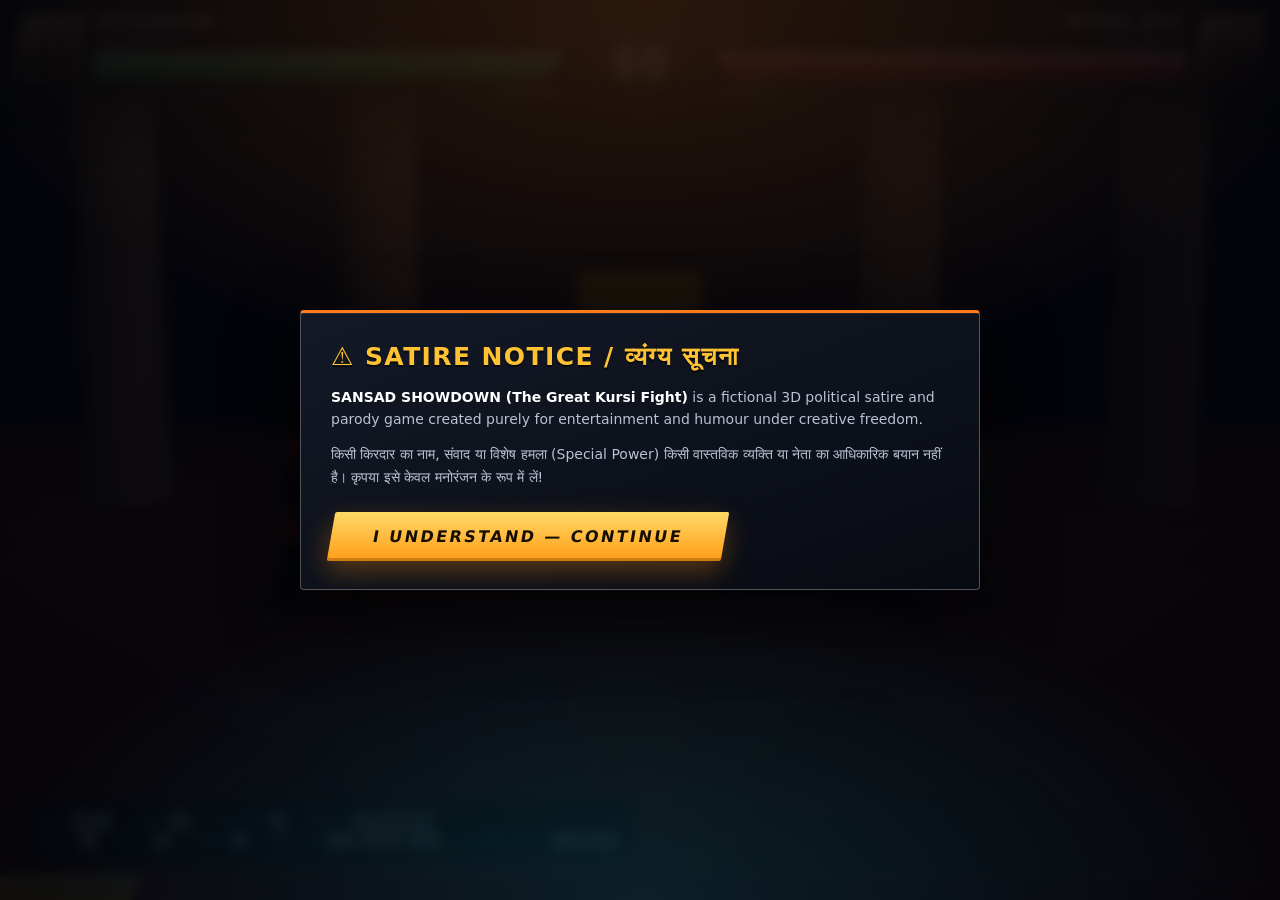
==== commit 4e093c49: "fix: keep box rig visible while GLB downloads, add stalled-download hint" ====
--- a/index.html
+++ b/index.html
@@ -1,12 +1,12 @@
 <!DOCTYPE html>
 <html lang="en">
 <head>
-<meta name="fk-build" content="bmwf3icr1">
+<meta name="fk-build" content="bmwf3qj7k">
 <link rel="icon" href="data:,">
 <meta charset="UTF-8">
 <meta name="viewport" content="width=device-width, initial-scale=1.0, maximum-scale=1.0, user-scalable=no">
 <title>SANSAD SHOWDOWN // The Great Kursi Fight</title>
-<link rel="stylesheet" href="css/game.css?v=bmwf3icr1">
+<link rel="stylesheet" href="css/game.css?v=bmwf3qj7k">
 </head>
 <body>
 <canvas id="game-canvas"></canvas>
@@ -175,9 +175,9 @@
     <div id="noserver" role="alert" hidden>
         <div class="ns-head">3D MODELS LOAD HO NAHI RAHE</div>
         <p class="ns-body">
-            Game seedha file se khula hai, isliye browser <code>models/*.glb</code> block karta hai
-            aur purane box fighters dikhte hain. <b>Start FightKaro.bat</b> double-click karo
-            (ya <code>node serve.mjs</code> chala ke <code>localhost:8150</code> kholo).
+            Browser <code>models/*.glb</code> fetch nahi kar paya, isliye fighters
+            purane box rig par chal rahe hain.
+            <span id="noserver-hint"></span>
         </p>
         <button id="noserver-close" type="button">samajh gaya</button>
     </div>
@@ -192,17 +192,17 @@
         </div>
     </div>
 
-<script src="js/vendor/three.min.js?v=bmwf3icr1"></script>
-<script src="js/vendor/GLTFLoader.js?v=bmwf3icr1"></script>
-<script src="js/vendor/DRACOLoader.js?v=bmwf3icr1"></script>
-<script src="js/data.js?v=bmwf3icr1"></script>
-<script src="js/clips.js?v=bmwf3icr1"></script>
-<script src="js/audio.js?v=bmwf3icr1"></script>
-<script src="js/vfx.js?v=bmwf3icr1"></script>
-<script src="js/props.js?v=bmwf3icr1"></script>
-<script src="js/rig.js?v=bmwf3icr1"></script>
-<script src="js/fighter.js?v=bmwf3icr1"></script>
-<script src="js/engine.js?v=bmwf3icr1"></script>
-<script src="js/main.js?v=bmwf3icr1"></script>
+<script src="js/vendor/three.min.js?v=bmwf3qj7k"></script>
+<script src="js/vendor/GLTFLoader.js?v=bmwf3qj7k"></script>
+<script src="js/vendor/DRACOLoader.js?v=bmwf3qj7k"></script>
+<script src="js/data.js?v=bmwf3qj7k"></script>
+<script src="js/clips.js?v=bmwf3qj7k"></script>
+<script src="js/audio.js?v=bmwf3qj7k"></script>
+<script src="js/vfx.js?v=bmwf3qj7k"></script>
+<script src="js/props.js?v=bmwf3qj7k"></script>
+<script src="js/rig.js?v=bmwf3qj7k"></script>
+<script src="js/fighter.js?v=bmwf3qj7k"></script>
+<script src="js/engine.js?v=bmwf3qj7k"></script>
+<script src="js/main.js?v=bmwf3qj7k"></script>
 </body>
 </html>
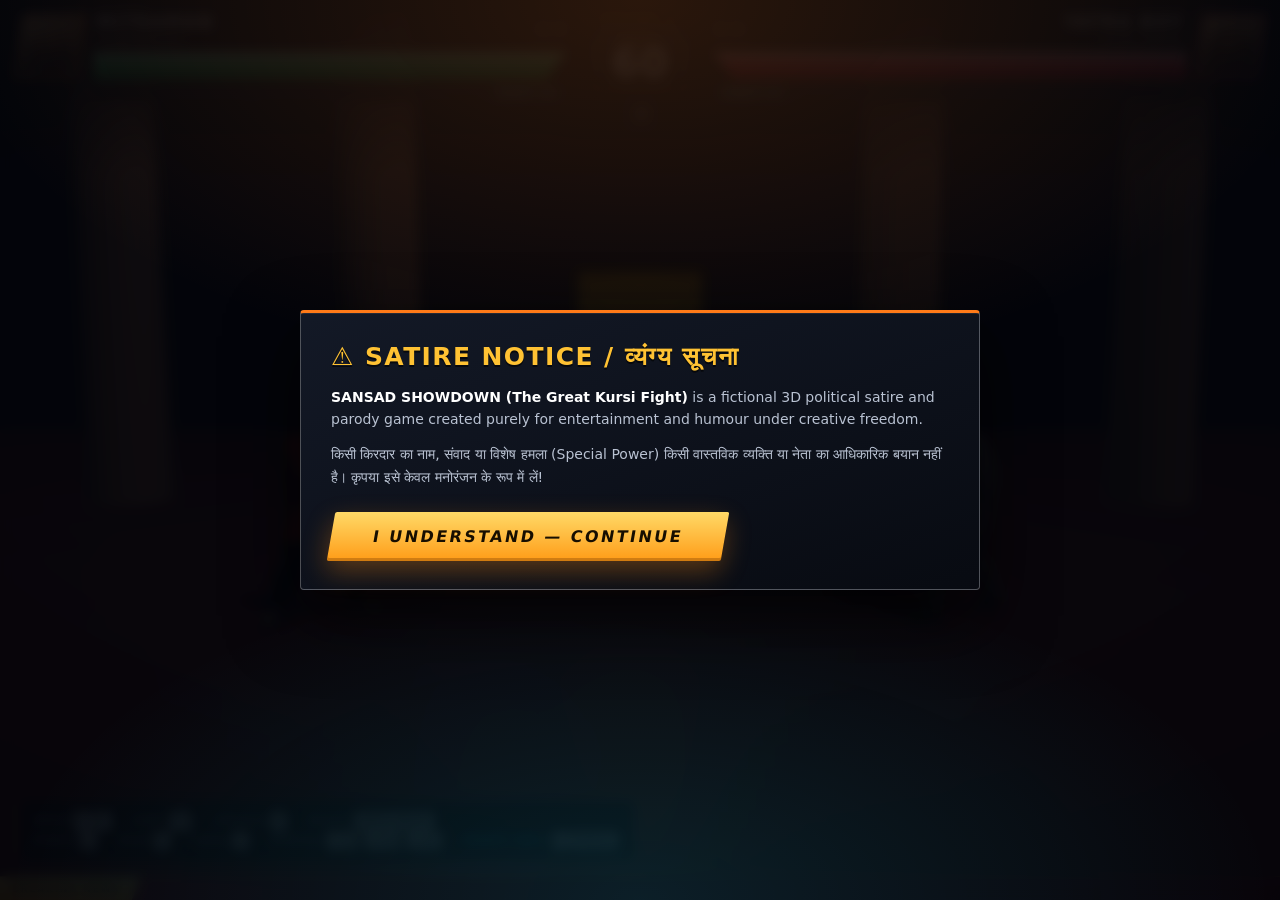
==== commit c9c75831: "feat: GLB download progress badge + DESIGN.md (REA HUD sources)" ====
--- a/index.html
+++ b/index.html
@@ -1,12 +1,12 @@
 <!DOCTYPE html>
 <html lang="en">
 <head>
-<meta name="fk-build" content="bmwf3qj7k">
+<meta name="fk-build" content="bmwf43u2l">
 <link rel="icon" href="data:,">
 <meta charset="UTF-8">
 <meta name="viewport" content="width=device-width, initial-scale=1.0, maximum-scale=1.0, user-scalable=no">
 <title>SANSAD SHOWDOWN // The Great Kursi Fight</title>
-<link rel="stylesheet" href="css/game.css?v=bmwf3qj7k">
+<link rel="stylesheet" href="css/game.css?v=bmwf43u2l">
 </head>
 <body>
 <canvas id="game-canvas"></canvas>
@@ -172,6 +172,11 @@
     </div>
 
     <!-- 3D model load warning: file:// or blocked assets -->
+    <div id="model-load" hidden>
+        <span class="ml-bar"><i></i></span>
+        <span class="ml-txt">3D MODELS 0%</span>
+    </div>
+
     <div id="noserver" role="alert" hidden>
         <div class="ns-head">3D MODELS LOAD HO NAHI RAHE</div>
         <p class="ns-body">
@@ -192,17 +197,17 @@
         </div>
     </div>
 
-<script src="js/vendor/three.min.js?v=bmwf3qj7k"></script>
-<script src="js/vendor/GLTFLoader.js?v=bmwf3qj7k"></script>
-<script src="js/vendor/DRACOLoader.js?v=bmwf3qj7k"></script>
-<script src="js/data.js?v=bmwf3qj7k"></script>
-<script src="js/clips.js?v=bmwf3qj7k"></script>
-<script src="js/audio.js?v=bmwf3qj7k"></script>
-<script src="js/vfx.js?v=bmwf3qj7k"></script>
-<script src="js/props.js?v=bmwf3qj7k"></script>
-<script src="js/rig.js?v=bmwf3qj7k"></script>
-<script src="js/fighter.js?v=bmwf3qj7k"></script>
-<script src="js/engine.js?v=bmwf3qj7k"></script>
-<script src="js/main.js?v=bmwf3qj7k"></script>
+<script src="js/vendor/three.min.js?v=bmwf43u2l"></script>
+<script src="js/vendor/GLTFLoader.js?v=bmwf43u2l"></script>
+<script src="js/vendor/DRACOLoader.js?v=bmwf43u2l"></script>
+<script src="js/data.js?v=bmwf43u2l"></script>
+<script src="js/clips.js?v=bmwf43u2l"></script>
+<script src="js/audio.js?v=bmwf43u2l"></script>
+<script src="js/vfx.js?v=bmwf43u2l"></script>
+<script src="js/props.js?v=bmwf43u2l"></script>
+<script src="js/rig.js?v=bmwf43u2l"></script>
+<script src="js/fighter.js?v=bmwf43u2l"></script>
+<script src="js/engine.js?v=bmwf43u2l"></script>
+<script src="js/main.js?v=bmwf43u2l"></script>
 </body>
 </html>
--- a/css/game.css
+++ b/css/game.css
@@ -1130,6 +1130,48 @@
 }
 #noserver button:hover { background: rgba(255, 194, 51, 0.3); }
 
+/* ------------------------------------------------------------------ *
+ *  live GLB download progress (github.io is slow on big models)
+ * ------------------------------------------------------------------ */
+#model-load {
+    position: fixed;
+    left: 50%;
+    bottom: 66px;
+    transform: translateX(-50%);
+    z-index: 88;
+    display: flex;
+    align-items: center;
+    gap: 10px;
+    padding: 7px 14px;
+    border: 1px solid rgba(255, 194, 51, 0.35);
+    border-radius: 999px;
+    background: rgba(10, 8, 5, 0.86);
+    color: #ffd873;
+    font: 700 10px/1 "Rajdhani", system-ui, sans-serif;
+    letter-spacing: 0.16em;
+    pointer-events: none;
+}
+#model-load[hidden] { display: none; }
+#model-load .ml-bar {
+    display: block;
+    width: 88px;
+    height: 4px;
+    border-radius: 999px;
+    background: rgba(255, 255, 255, 0.14);
+    overflow: hidden;
+}
+#model-load .ml-bar i {
+    display: block;
+    height: 100%;
+    width: 0%;
+    background: linear-gradient(90deg, #ffc233, #ffe9a8);
+    transition: width 0.2s linear;
+}
+@media (max-width: 540px) {
+    #model-load { bottom: 52px; padding: 5px 10px; font-size: 9px; }
+    #model-load .ml-bar { width: 56px; }
+}
+
 /* ===== real fightkaro.com face portraits in the roster grid ===== */
 .char-avatar { overflow: hidden; position: relative; padding: 0; }
 .char-avatar img { width: 100%; height: 100%; object-fit: cover; object-position: 50% 22%; border-radius: 50%; display: block; }
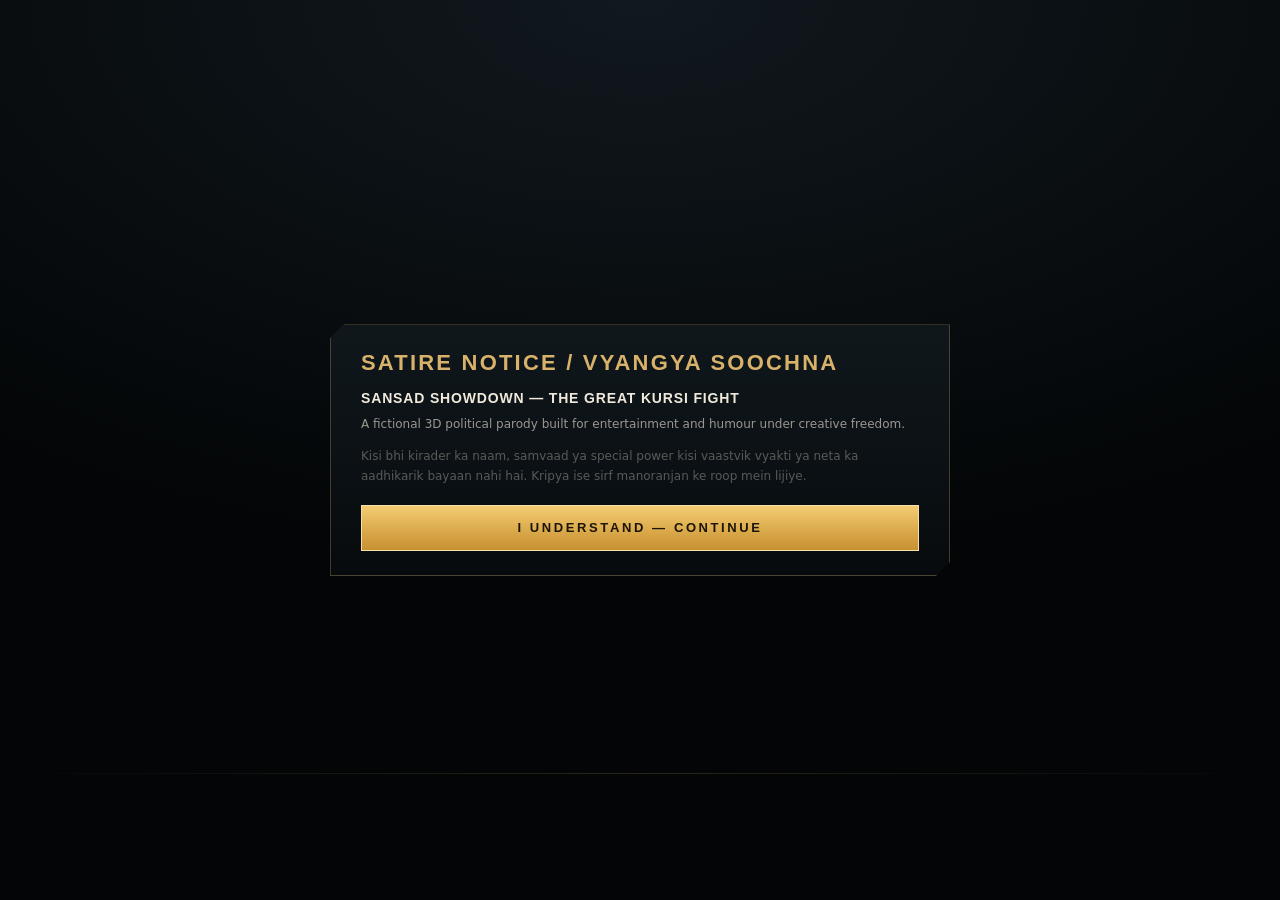
==== commit 55949007: "feat: complete UI v3 AAA redesign, remove box rig, VS loading screen, full screens QA" ====
--- a/index.html
+++ b/index.html
@@ -1,213 +1,562 @@
 <!DOCTYPE html>
 <html lang="en">
 <head>
-<meta name="fk-build" content="bmwf43u2l">
+<meta name="fk-build" content="bmwf6wq8h">
 <link rel="icon" href="data:,">
 <meta charset="UTF-8">
 <meta name="viewport" content="width=device-width, initial-scale=1.0, maximum-scale=1.0, user-scalable=no">
 <title>SANSAD SHOWDOWN // The Great Kursi Fight</title>
-<link rel="stylesheet" href="css/game.css?v=bmwf43u2l">
+<link rel="stylesheet" href="css/game.css?v=bmwf6wq8h">
 </head>
 <body>
 <canvas id="game-canvas"></canvas>
 
-    <!-- 1. BILINGUAL SATIRE NOTICE (Exact fightkaro.com flow) -->
-    <div id="disclaimer-screen" class="modal-screen">
-        <div class="satire-box">
-            <h2>⚠️ SATIRE NOTICE / व्यंग्य सूचना</h2>
-            <p><b>SANSAD SHOWDOWN (The Great Kursi Fight)</b> is a fictional 3D political satire and parody game created purely for entertainment and humour under creative freedom.</p>
-            <p>किसी किरदार का नाम, संवाद या विशेष हमला (Special Power) किसी वास्तविक व्यक्ति या नेता का आधिकारिक बयान नहीं है। कृपया इसे केवल मनोरंजन के रूप में लें!</p>
-            <button class="btn-gold" id="accept-disclaimer">I UNDERSTAND — CONTINUE</button>
-        </div>
-    </div>
-
-    <!-- 2. CHARACTER & STAGE SELECT SCREEN -->
-    <div id="select-screen" class="modal-screen">
-        <div class="game-title">SANSAD SHOWDOWN</div>
-        <div class="game-subtitle">THE GREAT KURSI FIGHT // FIGHTKARO.COM</div>
-
-        <div style="font-size: 13px; color: #ccc; font-family: sans-serif;">
-            CLICK TO PICK <b style="color:var(--shakti)">YOUR NETA (P1)</b> &nbsp;|&nbsp; RIGHT-CLICK OR TAP TARGET BUTTON FOR <b style="color:var(--red)">OPPONENT (CPU)</b>
-        </div>
-
-        <div class="roster-grid" id="roster-grid"></div>
+<!-- ============================================================
+     1. SATIRE NOTICE
+     ============================================================ -->
+<div id="disclaimer-screen" class="modal-screen">
+    <div class="satire-box">
+        <div class="title">Satire Notice / Vyangya Soochna</div>
+        <div class="game-title">SANSAD SHOWDOWN — The Great Kursi Fight</div>
+        <div class="game-subtitle">A fictional 3D political parody built for entertainment and humour under creative freedom.</div>
+        <p class="body-text">
+            Kisi bhi kirader ka naam, samvaad ya special power kisi vaastvik vyakti ya neta ka
+            aadhikarik bayaan nahi hai. Kripya ise sirf manoranjan ke roop mein lijiye.
+        </p>
+        <button class="btn btn-gold" id="accept-disclaimer">I Understand — Continue</button>
+    </div>
+</div>
+
+<!-- ============================================================
+     2. BOOT
+     ============================================================ -->
+<div id="boot-screen" class="modal-screen">
+    <div class="screen" style="align-items:center;justify-content:center;gap:0;">
+        <div class="boot-mark">FIGHT<b>KARO</b></div>
+        <div class="boot-sub">Sansad Showdown</div>
+        <div class="boot-bar"><i id="boot-bar-fill"></i></div>
+        <div class="boot-hint" id="boot-hint">Engine shuru ho raha hai…</div>
+    </div>
+</div>
+
+<!-- ============================================================
+     3. MAIN MENU
+     ============================================================ -->
+<div id="menu-screen" class="modal-screen">
+    <div class="menu-wrap">
+        <div class="brand-block">
+            <h1 class="brand-mark">FIGHT<b>KARO</b></h1>
+            <div class="brand-sub">Sansad Showdown</div>
+
+            <nav class="menu-nav">
+                <button class="menu-item is-focus" data-go="select">
+                    <span class="idx">01</span>
+                    <span class="label">Fight</span>
+                    <span class="meta">Kursi Match</span>
+                </button>
+                <button class="menu-item" data-go="profile">
+                    <span class="idx">02</span>
+                    <span class="label">Profile</span>
+                    <span class="meta">Record</span>
+                </button>
+                <button class="menu-item" data-go="moves">
+                    <span class="idx">03</span>
+                    <span class="label">How to Play</span>
+                    <span class="meta">Moves</span>
+                </button>
+                <button class="menu-item" data-go="settings">
+                    <span class="idx">04</span>
+                    <span class="label">Settings</span>
+                    <span class="meta">Audio · UI</span>
+                </button>
+            </nav>
+
+            <div class="menu-foot">
+                <span id="menu-build">build</span>
+                <span>Enter / Click</span>
+            </div>
+        </div>
+
+        <div class="menu-side">
+            <div class="roster-strip" id="menu-roster"></div>
+            <div class="record-card">
+                <div class="cell"><div class="k">Matches</div><div class="v" id="menu-matches">0</div></div>
+                <div class="cell"><div class="k">Wins</div><div class="v" id="menu-wins">0</div></div>
+                <div class="cell"><div class="k">Win Rate</div><div class="v" id="menu-rate">0<small>%</small></div></div>
+            </div>
+        </div>
+    </div>
+</div>
+
+<!-- ============================================================
+     4. CHARACTER SELECT
+     ============================================================ -->
+<div id="select-screen" class="modal-screen">
+    <div class="screen">
+
+        <div class="select-top">
+            <div class="pick-plate p1 is-active" id="plate-p1">
+                <div class="av"><img id="pick-p1-face" src="faces/modi.webp" alt=""></div>
+                <div>
+                    <div class="who">Player 1</div>
+                    <div class="nm" id="pick-p1-name">MITRAMAN</div>
+                    <div class="tm" id="pick-p1-team">Team Vaada</div>
+                </div>
+            </div>
+
+            <div class="pick-swap">
+                <div class="vs">VS</div>
+                <div id="pick-order">PICKING P1</div>
+            </div>
+
+            <div class="pick-plate p2" id="plate-p2">
+                <div>
+                    <div class="who">CPU</div>
+                    <div class="nm" id="pick-p2-name">YATRA BOY</div>
+                    <div class="tm" id="pick-p2-team">Team Yatra</div>
+                </div>
+                <div class="av"><img id="pick-p2-face" src="faces/rahul.webp" alt=""></div>
+            </div>
+        </div>
+
+        <div class="select-mid">
+            <div class="roster-grid" id="roster-grid"></div>
+
+            <aside class="detail-panel">
+                <div class="dp-face">
+                    <img id="detail-face" src="faces/modi.webp" alt="">
+                    <div>
+                        <div class="dp-name" id="detail-name">MITRAMAN</div>
+                        <div class="dp-team" id="detail-team">Team Vaada</div>
+                    </div>
+                </div>
+                <div class="dp-super"><span class="eyebrow">Shakti</span><br><span id="detail-super">MITRA CHAKRA</span></div>
+                <div class="stat-row"><span class="sk">Damage</span><span class="sb"><i id="detail-dmg"></i></span><span class="sv" id="detail-dmg-v">108</span></div>
+                <div class="stat-row"><span class="sk">Speed</span><span class="sb"><i id="detail-spd"></i></span><span class="sv" id="detail-spd-v">55</span></div>
+                <div class="stat-row"><span class="sk">Health</span><span class="sb"><i id="detail-hp"></i></span><span class="sv" id="detail-hp-v">100</span></div>
+                <div class="eyebrow" style="margin-top:auto;">Special 1 · <span id="detail-sp1">DEMONETIZATION PALM</span></div>
+                <div class="eyebrow">Special 2 · <span id="detail-sp2">SURPRISE STRIKE</span></div>
+            </aside>
+        </div>
 
         <div class="stage-row">
-            <span style="font-size:12px; color:#aaa;">STAGE:</span>
-            <button class="stage-btn active" data-stage="SANSAD">🏛️ SANSAD BHAVAN</button>
-            <button class="stage-btn" data-stage="JANTAR">📢 JANTAR MANTAR</button>
-            <button class="stage-btn" data-stage="SADAK">🛣️ DESI SADAK</button>
-            <button class="stage-btn" id="toggle-pick-side" style="border-color:var(--shakti)">PICKING: P1</button>
-        </div>
-
-        <button class="btn-gold" id="start-fight-btn" style="margin-top: 6px;">FIGHT FOR THE KURSI!</button>
-    </div>
-
-    <!-- 3. IN-GAME HUD -->
-    <div id="hud">
-        <div class="hud-top">
-            <div class="fighter-hud p1">
-                <div class="portrait"><img id="p1-face" src="faces/modi.webp" alt=""></div>
-                <div class="stack">
-                    <div class="hud-header">
-                        <div>
-                            <div class="name-tag" id="p1-name">MITRAMAN</div>
-                            <span class="team-tag" id="p1-team">Team Vaada</span>
-                        </div>
-                        <div class="round-dots">
-                            <div class="dot" id="p1-r1"></div>
-                            <div class="dot" id="p1-r2"></div>
-                        </div>
-                    </div>
-                    <div class="hp-container">
-                        <div id="p1-hp-dmg" class="hp-damage" style="width: 100%;"></div>
-                        <div id="p1-hp" class="hp-fill" style="width: 100%;"></div>
-                    </div>
-                    <div class="shakti-wrap">
-                        <div class="shakti-container"><div id="p1-shakti" class="shakti-fill"></div></div>
-                        <span class="shakti-label" id="p1-shakti-txt">SHAKTI 0%</span>
-                    </div>
-                </div>
-            </div>
-
-            <div class="hud-center">
-                <div class="round-label" id="round-label">ROUND 1</div>
-                <div class="timer-box">
-                    <span>KURSI</span>
-                    <div id="match-timer">60</div>
-                </div>
-                <button id="hud-settings" type="button" aria-label="Settings">
-                    <svg viewBox="0 0 24 24" aria-hidden="true"><path d="M12 15.5A3.5 3.5 0 1 1 12 8.5a3.5 3.5 0 0 1 0 7zm7.4-2.6.1-1-.1-1 2-1.5-2-3.4-2.4 1a7.6 7.6 0 0 0-1.7-1L15 3.5H11l-.3 2.5c-.6.2-1.2.6-1.7 1l-2.4-1-2 3.4L6.5 11l-.1 1 .1 1-2 1.5 2 3.4 2.4-1c.5.4 1.1.8 1.7 1l.3 2.6h4l.3-2.6c.6-.2 1.2-.6 1.7-1l2.4 1 2-3.4-1.9-1.5z"/></svg>
-                </button>
-
-                <div id="hud-panel" role="dialog" aria-label="Game settings">
-                    <div class="panel-title">SETTINGS</div>
-
-                    <div class="panel-row">
-                        <span class="panel-label">TOUCH BUTTONS</span>
-                        <div class="seg" data-setting="touch">
-                            <button type="button" data-val="auto">AUTO</button>
-                            <button type="button" data-val="on">ON</button>
-                            <button type="button" data-val="off">OFF</button>
-                        </div>
-                    </div>
-
-                    <div class="panel-row">
-                        <span class="panel-label">KEY HINT</span>
-                        <div class="seg" data-setting="hint">
-                            <button type="button" data-val="on">ON</button>
-                            <button type="button" data-val="off">OFF</button>
-                        </div>
-                    </div>
-
-                    <div class="panel-row">
-                        <span class="panel-label">SOUND</span>
-                        <div class="seg" data-setting="sound">
-                            <button type="button" data-val="on">ON</button>
-                            <button type="button" data-val="off">OFF</button>
-                        </div>
-                    </div>
-
-                    <button type="button" id="hud-panel-close" class="panel-close">CLOSE</button>
-                </div>
-            </div>
-
-            <div class="fighter-hud p2">
-                <div class="portrait"><img id="p2-face" src="faces/rahul.webp" alt=""></div>
-                <div class="stack">
-                    <div class="hud-header">
-                        <div>
-                            <div class="name-tag" id="p2-name">YATRA BOY</div>
-                            <span class="team-tag" id="p2-team">Team Yatra</span>
-                        </div>
-                        <div class="round-dots">
-                            <div class="dot" id="p2-r1"></div>
-                            <div class="dot" id="p2-r2"></div>
-                        </div>
-                    </div>
-                    <div class="hp-container">
-                        <div id="p2-hp-dmg" class="hp-damage" style="width: 100%;"></div>
-                        <div id="p2-hp" class="hp-fill" style="width: 100%;"></div>
-                    </div>
-                    <div class="shakti-wrap">
-                        <div class="shakti-container"><div id="p2-shakti" class="shakti-fill"></div></div>
-                        <span class="shakti-label" id="p2-shakti-txt">SHAKTI 0%</span>
-                    </div>
-                </div>
-            </div>
-        </div>
-
-        <!-- MBAPU SHANTI / PEACE METER -->
-        <div id="shanti-box">
-            <div class="title">SHANTI ROUTE: STAY CLOSE, DO NOT ATTACK &amp; BLOCK 5 HITS (<span id="shanti-blocks">0/5</span>)</div>
-            <div class="shanti-bar-bg"><div id="shanti-fill"></div></div>
-        </div>
-
-        <div id="p1-callout" class="move-callout">DEMONETIZATION PALM!</div>
-        <div id="p2-callout" class="move-callout">ROADSHOW UPPERCUT!</div>
-        <div id="center-announcer">ROUND 1</div>
-
-        <div class="bottom-ui">
-            <div class="controls-hint">
-                MOVE <b>A</b><b>D</b> &nbsp;·&nbsp; JUMP <b>W</b> &nbsp;·&nbsp; CROUCH <b>S</b> &nbsp;·&nbsp; BLOCK <b>HOLD BACK</b><br>
-                PUNCH <b>J</b> &nbsp;·&nbsp; KICK <b>K</b> &nbsp;·&nbsp; GRAB <b>I</b> &nbsp;·&nbsp; SPECIAL <b>&#8594;+J</b> <b>&#8594;+K</b> <b>&#8595;+K</b> &nbsp;·&nbsp;
-                <span style="color:var(--shakti);font-weight:900;">SHAKTI 100%</span> <b>L</b><b>SPACE</b>
-            </div>
-        </div>
-    </div>
+            <span class="sr-label">Arena</span>
+            <button class="stage-btn active" data-stage="SANSAD">🏛️ Sansad Bhavan</button>
+            <button class="stage-btn" data-stage="JANTAR">📢 Jantar Mantar</button>
+            <button class="stage-btn" data-stage="SADAK">🛣️ Desi Sadak</button>
+            <button class="stage-btn" id="toggle-pick-side">PICKING: P1</button>
+        </div>
+
+        <div class="select-foot">
+            <div class="hint">
+                Click a neta to pick for <b>P1</b>. The button on the right switches the pick to <b>CPU</b>.
+                Right-click a card to send it straight to the opponent.
+            </div>
+            <button class="btn btn-gold" id="start-fight-btn">Fight for the Kursi</button>
+        </div>
+
+    </div>
+</div>
+
+<!-- ============================================================
+     5. VS / BATTLE PREP
+     ============================================================ -->
+<div id="vs-screen" class="modal-screen">
+    <div class="screen" style="gap:0;">
+        <div class="vs-wrap">
+            <div class="vs-fighter p1">
+                <div class="vf-face"><img id="vs-p1-face" src="faces/modi.webp" alt=""></div>
+                <div class="vf-name" id="vs-p1-name">MITRAMAN</div>
+                <div class="vf-team" id="vs-p1-team">Team Vaada</div>
+            </div>
+            <div class="vs-mid">
+                <div class="vs-glyph">VS</div>
+                <div class="vs-stage" id="vs-stage">Sansad Bhavan</div>
+            </div>
+            <div class="vs-fighter p2 right">
+                <div class="vf-face"><img id="vs-p2-face" src="faces/rahul.webp" alt=""></div>
+                <div class="vf-name" id="vs-p2-name">YATRA BOY</div>
+                <div class="vf-team" id="vs-p2-team">Team Yatra</div>
+            </div>
+        </div>
+        <div class="vs-load">
+            <div class="vl-k"><span id="vs-load-label">Loading fighters</span><span id="vs-load-pct">0%</span></div>
+            <div class="vl-bar"><i id="vs-load-bar"></i></div>
+        </div>
+    </div>
+</div>
+
+<!-- ============================================================
+     6. IN-GAME HUD
+     ============================================================ -->
+<div id="hud">
+    <div class="hud-top">
+        <div class="fighter-hud p1" id="hud-p1">
+            <div class="portrait"><img id="p1-face" src="faces/modi.webp" alt=""></div>
+            <div class="stack">
+                <div class="hud-header">
+                    <div>
+                        <div class="name-tag" id="p1-name">MITRAMAN</div>
+                        <span class="team-tag" id="p1-team">Team Vaada</span>
+                    </div>
+                    <div class="round-dots">
+                        <span class="dot" id="p1-r1"></span>
+                        <span class="dot" id="p1-r2"></span>
+                    </div>
+                </div>
+                <div class="hp-container">
+                    <div class="hp-damage" id="p1-hp-dmg" style="width:100%"></div>
+                    <div class="hp-fill" id="p1-hp" style="width:100%"></div>
+                </div>
+                <div class="shakti-container">
+                    <div class="shakti-fill" id="p1-shakti" style="width:0%"></div>
+                    <span class="shakti-label" id="p1-shakti-txt">SHAKTI 0%</span>
+                </div>
+            </div>
+        </div>
+
+        <div class="hud-center">
+            <div class="round-label" id="round-label">ROUND 1</div>
+            <div class="timer-box"><span id="match-timer">60</span></div>
+            <button id="hud-settings" aria-label="Settings">⚙</button>
+        </div>
+
+        <div class="fighter-hud p2" id="hud-p2">
+            <div class="portrait"><img id="p2-face" src="faces/rahul.webp" alt=""></div>
+            <div class="stack">
+                <div class="hud-header">
+                    <div>
+                        <div class="name-tag" id="p2-name">YATRA BOY</div>
+                        <span class="team-tag" id="p2-team">Team Yatra</span>
+                    </div>
+                    <div class="round-dots">
+                        <span class="dot" id="p2-r1"></span>
+                        <span class="dot" id="p2-r2"></span>
+                    </div>
+                </div>
+                <div class="hp-container">
+                    <div class="hp-damage" id="p2-hp-dmg" style="width:100%"></div>
+                    <div class="hp-fill" id="p2-hp" style="width:100%"></div>
+                </div>
+                <div class="shakti-container">
+                    <div class="shakti-fill" id="p2-shakti" style="width:0%"></div>
+                    <span class="shakti-label" id="p2-shakti-txt">SHAKTI 0%</span>
+                </div>
+            </div>
+        </div>
+    </div>
+
+    <!-- MBAPU SHANTI ROUTE -->
+    <div id="shanti-box">
+        <div class="shanti-title">Shanti Route</div>
+        <div class="shanti-bar-bg"><div id="shanti-fill"></div></div>
+        <div id="shanti-blocks">BLOCKS 0</div>
+    </div>
+
+    <div id="p1-callout" class="move-callout">DEMONETIZATION PALM!</div>
+    <div id="p2-callout" class="move-callout">ROADSHOW UPPERCUT!</div>
+    <div id="center-announcer"></div>
 
     <div id="touch-controls">
         <div class="touch-group dpad">
-            <div class="touch-btn" data-key="KeyA"></div>
-            <div class="touch-btn" data-key="KeyS"></div>
-            <div class="touch-btn" data-key="KeyW"></div>
-            <div class="touch-btn" data-key="KeyD"></div>
+            <div class="touch-btn" data-key="KeyW">▲</div>
+            <div class="touch-btn" data-key="KeyA">◀</div>
+            <div class="touch-btn" data-key="KeyD">▶</div>
+            <div class="touch-btn" data-key="KeyS">▼</div>
         </div>
         <div class="touch-group attack">
-            <div class="touch-btn" data-key="KeyJ">PUNCH</div>
-            <div class="touch-btn" data-key="KeyK">KICK</div>
-            <div class="touch-btn" data-key="KeyI">GRAB</div>
-            <div class="touch-btn super-btn" data-key="KeyL">SHAKTI</div>
-        </div>
-    </div>
-
-    <!-- 3D model load warning: file:// or blocked assets -->
-    <div id="model-load" hidden>
-        <span class="ml-bar"><i></i></span>
-        <span class="ml-txt">3D MODELS 0%</span>
-    </div>
-
-    <div id="noserver" role="alert" hidden>
-        <div class="ns-head">3D MODELS LOAD HO NAHI RAHE</div>
-        <p class="ns-body">
-            Browser <code>models/*.glb</code> fetch nahi kar paya, isliye fighters
-            purane box rig par chal rahe hain.
-            <span id="noserver-hint"></span>
-        </p>
-        <button id="noserver-close" type="button">samajh gaya</button>
-    </div>
-
-    <!-- BREAKING NEWS TICKER -->
-    <div id="news-ticker">
-        <div class="ticker-badge">BREAKING NEWS</div>
-        <div class="ticker-wrap">
-            <div id="ticker-text">
-                🔥 SANSAD SHOWDOWN LIVE: KURSI KE LIYE MAHA-YUDH SHURU! &nbsp;&bull;&nbsp; MITRAMAN KA MITRA CHAKRA TAYYAR! &nbsp;&bull;&nbsp; YATRA BOY NE LAGAYA ALOO SE SONA MACHINE! &nbsp;&bull;&nbsp; DEEDEE BOLE: KHELA HOBE, JADU HOBE! &nbsp;&bull;&nbsp; TARIFF TAAU NE SAB PE 200% TARIFF THOKA! &nbsp;&bull;&nbsp; DOZER DADA KA BULLDOZER ARENA MEIN GHUSA!
-            </div>
-        </div>
-    </div>
-
-<script src="js/vendor/three.min.js?v=bmwf43u2l"></script>
-<script src="js/vendor/GLTFLoader.js?v=bmwf43u2l"></script>
-<script src="js/vendor/DRACOLoader.js?v=bmwf43u2l"></script>
-<script src="js/data.js?v=bmwf43u2l"></script>
-<script src="js/clips.js?v=bmwf43u2l"></script>
-<script src="js/audio.js?v=bmwf43u2l"></script>
-<script src="js/vfx.js?v=bmwf43u2l"></script>
-<script src="js/props.js?v=bmwf43u2l"></script>
-<script src="js/rig.js?v=bmwf43u2l"></script>
-<script src="js/fighter.js?v=bmwf43u2l"></script>
-<script src="js/engine.js?v=bmwf43u2l"></script>
-<script src="js/main.js?v=bmwf43u2l"></script>
+            <div class="touch-btn super-btn" data-key="KeyL">Shakti</div>
+            <div class="touch-btn" data-key="KeyI">Grab</div>
+            <div class="touch-btn" data-key="KeyK">Kick</div>
+            <div class="touch-btn" data-key="KeyJ">Punch</div>
+        </div>
+    </div>
+
+    <div class="bottom-ui">
+        <div class="controls-hint">
+            <div class="row">
+                <span>MOVE <b><kbd>A</kbd><kbd>D</kbd></b></span>
+                <span>JUMP <b><kbd>W</kbd></b></span>
+                <span>CROUCH <b><kbd>S</kbd></b></span>
+                <span>BLOCK <b>HOLD BACK</b></span>
+                <span>PAUSE <b><kbd>ESC</kbd></b></span>
+            </div>
+            <div class="row">
+                <span>PUNCH <b><kbd>J</kbd></b></span>
+                <span>KICK <b><kbd>K</kbd></b></span>
+                <span>GRAB <b><kbd>I</kbd></b></span>
+                <span>SPECIAL <b><kbd>←</kbd>+<kbd>J</kbd> / <kbd>→</kbd>+<kbd>K</kbd></b></span>
+                <span>SHAKTI <b><kbd>L</kbd> / <kbd>SPACE</kbd></b></span>
+            </div>
+        </div>
+    </div>
+
+    <!-- in-fight quick settings -->
+    <div id="hud-panel">
+        <div class="panel-title">Match Settings</div>
+        <div class="panel-row">
+            <span class="panel-label">Touch buttons</span>
+            <div class="seg" data-setting="touch">
+                <button data-val="auto">Auto</button>
+                <button data-val="on">On</button>
+                <button data-val="off">Off</button>
+            </div>
+        </div>
+        <div class="panel-row">
+            <span class="panel-label">Controls hint</span>
+            <div class="seg" data-setting="hint">
+                <button data-val="on">On</button>
+                <button data-val="off">Off</button>
+            </div>
+        </div>
+        <div class="panel-row">
+            <span class="panel-label">Sound</span>
+            <div class="seg" data-setting="sound">
+                <button data-val="on">On</button>
+                <button data-val="off">Off</button>
+            </div>
+        </div>
+        <button class="panel-close" id="hud-panel-close">Close</button>
+    </div>
+</div>
+
+<!-- ============================================================
+     7. PAUSE
+     ============================================================ -->
+<div id="pause-screen" class="modal-screen">
+    <div class="pause-panel">
+        <div class="pause-title">Paused</div>
+        <div class="pause-sub" id="pause-sub">Kursi ki ladai ruki hui hai.</div>
+        <div class="pause-list">
+            <button class="btn" data-pause="resume">Resume <span class="key">ESC</span></button>
+            <button class="btn" data-pause="restart">Restart Match <span class="key">R</span></button>
+            <button class="btn" data-pause="settings">Settings <span class="key">S</span></button>
+            <button class="btn btn-danger" data-pause="quit">Quit to Menu <span class="key">Q</span></button>
+        </div>
+        <div class="pause-foot">
+            <span id="pause-round">ROUND 1</span>
+            <span id="pause-score">0 — 0</span>
+        </div>
+    </div>
+</div>
+
+<!-- ============================================================
+     8. RESULTS
+     ============================================================ -->
+<div id="results-screen" class="modal-screen">
+    <div class="res-wrap">
+        <div class="res-head">
+            <div class="res-kicker" id="res-kicker">Match Complete</div>
+            <h2 class="res-title"><span class="win-name" id="res-winner">MITRAMAN</span> WINS THE KURSI</h2>
+        </div>
+
+        <div class="res-body">
+            <div class="res-side p1" id="res-side-p1">
+                <div class="rs-face"><img id="res-p1-face" src="faces/modi.webp" alt=""></div>
+                <div class="rs-name" id="res-p1-name">MITRAMAN</div>
+                <div class="res-pips"><span class="dot" id="res-p1-r1"></span><span class="dot" id="res-p1-r2"></span></div>
+            </div>
+
+            <div class="res-stats">
+                <div class="row"><span class="k">Rounds</span><span class="v" id="res-rounds">2 — 0</span></div>
+                <div class="row"><span class="k">Time Left</span><span class="v" id="res-time">38s</span></div>
+                <div class="row"><span class="k">Damage Dealt</span><span class="v" id="res-dmg">0</span></div>
+                <div class="row"><span class="k">Best Combo</span><span class="v" id="res-combo">0</span></div>
+                <div class="row"><span class="k">Shakti Used</span><span class="v" id="res-super">0</span></div>
+            </div>
+
+            <div class="res-side p2 right" id="res-side-p2">
+                <div class="rs-face"><img id="res-p2-face" src="faces/rahul.webp" alt=""></div>
+                <div class="rs-name" id="res-p2-name">YATRA BOY</div>
+                <div class="res-pips"><span class="dot" id="res-p2-r1"></span><span class="dot" id="res-p2-r2"></span></div>
+            </div>
+        </div>
+
+        <div class="res-actions">
+            <button class="btn btn-gold" data-res="rematch">Rematch</button>
+            <button class="btn" data-res="select">Change Fighters</button>
+            <button class="btn btn-ghost" data-res="menu">Menu</button>
+        </div>
+    </div>
+</div>
+
+<!-- ============================================================
+     9. SETTINGS
+     ============================================================ -->
+<div id="settings-screen" class="modal-screen">
+    <div class="screen">
+        <div class="screen-head">
+            <div>
+                <h2 class="screen-title">Settings</h2>
+                <p class="screen-sub">Audio, on-screen controls and reading comfort. Everything saves on this device.</p>
+            </div>
+            <div class="head-actions"><button class="btn btn-ghost" data-back="menu">Back</button></div>
+        </div>
+
+        <div class="settings-grid">
+            <section class="set-group">
+                <h3>Audio</h3>
+                <div class="set-row">
+                    <div><div class="sr-k">Master Sound</div><div class="sr-d">Voice, hits and crowd.</div></div>
+                    <div class="sr-c seg" data-setting="sound">
+                        <button data-val="on">On</button><button data-val="off">Off</button>
+                    </div>
+                </div>
+                <div class="set-row">
+                    <div><div class="sr-k">Music Volume</div><div class="sr-d">BGM bed under the fight.</div></div>
+                    <div class="sr-c slider">
+                        <input type="range" id="set-music" min="0" max="100" step="5" value="22">
+                        <span class="val" id="set-music-val">22</span>
+                    </div>
+                </div>
+            </section>
+
+            <section class="set-group">
+                <h3>Interface</h3>
+                <div class="set-row">
+                    <div><div class="sr-k">Touch Buttons</div><div class="sr-d">Auto hides them on a laptop or desktop.</div></div>
+                    <div class="sr-c seg" data-setting="touch">
+                        <button data-val="auto">Auto</button><button data-val="on">On</button><button data-val="off">Off</button>
+                    </div>
+                </div>
+                <div class="set-row">
+                    <div><div class="sr-k">Controls Hint</div><div class="sr-d">Keyboard legend in the fight.</div></div>
+                    <div class="sr-c seg" data-setting="hint">
+                        <button data-val="on">On</button><button data-val="off">Off</button>
+                    </div>
+                </div>
+            </section>
+
+            <section class="set-group">
+                <h3>Data</h3>
+                <div class="set-row">
+                    <div><div class="sr-k">Career Record</div><div class="sr-d">Wins, losses and neta usage.</div></div>
+                    <div class="sr-c"><button class="btn btn-ghost btn-danger" id="reset-profile">Reset</button></div>
+                </div>
+            </section>
+        </div>
+    </div>
+</div>
+
+<!-- ============================================================
+     10. PROFILE
+     ============================================================ -->
+<div id="profile-screen" class="modal-screen">
+    <div class="screen">
+        <div class="screen-head">
+            <div>
+                <h2 class="screen-title">Profile</h2>
+                <p class="screen-sub">Aapka apna record — har match yahin likha jaata hai.</p>
+            </div>
+            <div class="head-actions"><button class="btn btn-ghost" data-back="menu">Back</button></div>
+        </div>
+
+        <div class="profile-grid">
+            <div class="profile-card">
+                <div class="pc-face"><img id="prof-face" src="faces/modi.webp" alt=""></div>
+                <div class="pc-name" id="prof-main">MITRAMAN</div>
+                <div class="pc-tag">Most played neta</div>
+                <div class="pc-tag" id="prof-since" style="margin-top:10px;">No matches yet</div>
+            </div>
+
+            <div>
+                <div class="stat-grid">
+                    <div class="stat-cell"><div class="k">Matches</div><div class="v" id="prof-matches">0</div></div>
+                    <div class="stat-cell"><div class="k">Wins</div><div class="v" id="prof-wins">0</div></div>
+                    <div class="stat-cell"><div class="k">Win Rate</div><div class="v" id="prof-rate">0<small>%</small></div></div>
+                    <div class="stat-cell"><div class="k">Finishers</div><div class="v" id="prof-supers">0</div></div>
+                    <div class="stat-cell"><div class="k">Best Combo</div><div class="v" id="prof-combo">0</div></div>
+                    <div class="stat-cell"><div class="k">Longest Round</div><div class="v" id="prof-time">0<small>s</small></div></div>
+                </div>
+
+                <div class="set-group" style="margin-top:14px;">
+                    <h3>Neta Usage</h3>
+                    <div class="usage-list" id="prof-usage"></div>
+                </div>
+            </div>
+        </div>
+    </div>
+</div>
+
+<!-- ============================================================
+     11. HOW TO PLAY
+     ============================================================ -->
+<div id="moves-screen" class="modal-screen">
+    <div class="screen">
+        <div class="screen-head">
+            <div>
+                <h2 class="screen-title">How to Play</h2>
+                <p class="screen-sub">Laptop keys, the shakti meter and each neta's specials.</p>
+            </div>
+            <div class="head-actions"><button class="btn btn-ghost" data-back="menu">Back</button></div>
+        </div>
+
+        <div class="moves-grid">
+            <section class="move-list">
+                <h3>Controls</h3>
+                <div class="mv"><span>Walk</span><kbd>← →</kbd></div>
+                <div class="mv"><span>Jump</span><kbd>↑ / W</kbd></div>
+                <div class="mv"><span>Crouch</span><kbd>↓ / S</kbd></div>
+                <div class="mv"><span>Punch</span><kbd>J</kbd></div>
+                <div class="mv"><span>Kick</span><kbd>K</kbd></div>
+                <div class="mv"><span>Grab / throw</span><kbd>I</kbd></div>
+                <div class="mv"><span>Special 1</span><kbd>← + J</kbd></div>
+                <div class="mv"><span>Special 2</span><kbd>→ + K</kbd></div>
+                <div class="mv"><span>Shakti super</span><kbd>L / Space</kbd></div>
+                <div class="mv"><span>Pause</span><kbd>Esc</kbd></div>
+            </section>
+
+            <section class="move-list">
+                <h3>Rules</h3>
+                <div class="mv"><span>Best of three rounds</span><b>2 wins</b></div>
+                <div class="mv"><span>Round length</span><b>60 s</b></div>
+                <div class="mv"><span>Shakti meter fills by landing hits</span><b>100%</b></div>
+                <div class="mv"><span>Block by holding back</span><b>chip damage</b></div>
+                <div class="mv"><span>MBAPU can be beaten without a punch</span><b>Shanti Route</b></div>
+            </section>
+
+            <section class="move-list">
+                <h3>Neta Specials</h3>
+                <div id="moves-roster"></div>
+            </section>
+        </div>
+    </div>
+</div>
+
+<!-- BREAKING NEWS TICKER -->
+<div id="news-ticker" class="ticker-wrap">
+    <div class="ticker-badge">Breaking</div>
+    <div id="ticker-text">
+        🔥 SANSAD SHOWDOWN LIVE: KURSI KE LIYE MAHA-YUDH SHURU! &nbsp;&bull;&nbsp; MITRAMAN KA MITRA CHAKRA TAYYAR! &nbsp;&bull;&nbsp; YATRA BOY NE LAGAYA ALOO SE SONA MACHINE! &nbsp;&bull;&nbsp; DEEDEE BOLE: KHELA HOBE, JADU HOBE! &nbsp;&bull;&nbsp; TARIFF TAAU NE SAB PE 200% TARIFF THOKA! &nbsp;&bull;&nbsp; DOZER DADA KA BULLDOZER ARENA MEIN GHUSA!
+    </div>
+</div>
+
+<div id="model-load" hidden>
+    <span class="ml-bar"><i></i></span>
+    <span class="ml-txt">3D MODELS 0%</span>
+</div>
+
+<div id="noserver" role="alert" hidden>
+    <div class="ns-head">3D Models Not Loading</div>
+    <p class="ns-body">
+        Browser <code>models/*.glb</code> fetch nahi kar paya, isliye fighters load nahi hue.
+        <span id="noserver-hint"></span>
+    </p>
+    <button id="noserver-close" type="button">Samajh Gaya</button>
+</div>
+
+<script src="js/vendor/three.min.js?v=bmwf6wq8h"></script>
+<script src="js/vendor/GLTFLoader.js?v=bmwf6wq8h"></script>
+<script src="js/vendor/DRACOLoader.js?v=bmwf6wq8h"></script>
+<script src="js/data.js?v=bmwf6wq8h"></script>
+<script src="js/clips.js?v=bmwf6wq8h"></script>
+<script src="js/audio.js?v=bmwf6wq8h"></script>
+<script src="js/vfx.js?v=bmwf6wq8h"></script>
+<script src="js/props.js?v=bmwf6wq8h"></script>
+<script src="js/rig.js?v=bmwf6wq8h"></script>
+<script src="js/fighter.js?v=bmwf6wq8h"></script>
+<script src="js/engine.js?v=bmwf6wq8h"></script>
+<script src="js/main.js?v=bmwf6wq8h"></script>
+<script src="js/screens.js?v=bmwf6wq8h"></script>
 </body>
 </html>
--- a/css/game.css
+++ b/css/game.css
@@ -1,200 +1,482 @@
 /* ==========================================================================
-   SANSAD SHOWDOWN — UI system v2
-   --------------------------------------------------------------------------
-   Lay-out numbers are reverse-engineered from open-source fighting games:
-
-     omf2097/openomf  src/game/scenes/arena.c
-        health bar   100 x 8 px at (4,4)   → mirrored for P2
-        endurance bar 100 x 4 px at (4,13) → 2:1 health:super ratio, 1px gap
-        outer screen margin 4 px
-
-     Jared-woodruff/OMF-2097-Remastered  src/test/hudBars.test.ts
-        health bars keep a "damage trail" that holds, then drains to the value
-        endurance bar flashes when it drops under 50 %
-
-     Jared-woodruff/OMF-2097-Remastered  src/platform/touch.ts
-        floating stick lower-left, radius 56 px, dead zone 14 px, knob 48 px
-        arc buttons lower-right: 76 px punch (right 116 / bottom 34),
-        76 px kick (right 28 / bottom 64), 60 px special (right 76 / bottom 128)
-        pause 44 px at (right 14, top 12)
-
-     CableDorado2/Ikemen-Plus-Ultra (MUGEN screenpack conventions)
-        round-win pips sit on the outer edge of the name plate
-        announcer text is centred on the vertical middle third, never over the bars
+   FIGHTKARO // SANSAD SHOWDOWN — UI v3
+   Design language: "brass & ink" — a state assembly turned fight arena.
+   Rules of the system:
+     · one chamfer (8px) for every plate, one hairline (1px brass) for every edge
+     · ink is solid, never glassy; depth comes from one inset highlight + one shadow
+     · condensed display type for labels, tabular figures for numbers
+     · colour carries meaning only: gold = state/primary, red = danger/P2,
+       teal = shakti, cream = paper/text
    ========================================================================== */
 
 :root {
-    --ink: #05070d;
-    --panel: rgba(9, 13, 22, 0.86);
-    --panel-solid: #0b0f18;
-    --stroke: rgba(255, 255, 255, 0.13);
-    --stroke-hot: rgba(255, 255, 255, 0.28);
-
+    /* palette */
+    --ink: #05080a;
+    --ink-1: #090e12;
+    --ink-2: #0e151a;
+    --ink-3: #141d23;
+    --line: rgba(216, 178, 106, 0.28);
+    --line-soft: rgba(255, 255, 255, 0.08);
+    --paper: #f0e9db;
+    --paper-dim: rgba(240, 233, 219, 0.62);
+    --paper-mute: rgba(240, 233, 219, 0.34);
+    --brass: #d8b26a;
+    --brass-hi: #f6dfa8;
+    --brass-deep: #8c6a2a;
     --gold: #ffc233;
-    --saffron: #ff7a18;
-    --shakti: #22e0ff;
-    --red: #ff2f4d;
-    --green: #2bff88;
-    --dark: #05070d;
-
-    --hp-h: 28px;
-    --sk-h: 12px;
-    --slant: 20px;
-
-    --ui-font: 'Bahnschrift SemiBold', 'Bahnschrift', 'Oswald', 'Arial Narrow', 'Segoe UI', system-ui, sans-serif;
-    --num-font: 'Bahnschrift', 'Oswald', Impact, 'Arial Narrow', system-ui, sans-serif;
-    --body-font: 'Segoe UI Variable Text', 'Segoe UI', system-ui, sans-serif;
+    --red: #d8352a;
+    --red-hi: #ff6a5e;
+    --teal: #24a9a0;
+    --green: #35c07a;
+
+    /* type */
+    --font-display: "Bahnschrift SemiCondensed", "Bahnschrift", "Arial Narrow", Impact, sans-serif;
+    --font-body: "Segoe UI", system-ui, -apple-system, sans-serif;
+    --font-num: "Bahnschrift", "Consolas", "Segoe UI", monospace;
+
+    /* metrics */
+    --chamfer: 8px;
+    --hp-h: 26px;
+    --sk-h: 11px;
+    --slant: 18px;
+    --gutter: 22px;
+    --screen-pad: clamp(16px, 3vw, 42px);
 }
 
 * { box-sizing: border-box; }
 
 html, body {
-    margin: 0; padding: 0;
-    width: 100%; height: 100%;
+    margin: 0;
+    padding: 0;
+    height: 100%;
     overflow: hidden;
     background: var(--ink);
-    color: #fff;
-    font-family: var(--ui-font);
-    -webkit-user-select: none; user-select: none;
-    -webkit-tap-highlight-color: transparent;
-    overscroll-behavior: none;
+    color: var(--paper);
+    font-family: var(--font-body);
+    -webkit-font-smoothing: antialiased;
+}
+
+body {
+    background:
+        radial-gradient(120% 80% at 50% 0%, #10181d 0%, #050809 70%),
+        var(--ink);
 }
 
 #game-canvas {
-    position: absolute; inset: 0;
+    position: fixed;
+    inset: 0;
+    display: block;
+    width: 100%;
+    height: 100%;
+    z-index: 0;
+}
+
+/* shared primitives ------------------------------------------------------- */
+
+.chamfer { clip-path: polygon(var(--chamfer) 0, 100% 0, 100% calc(100% - var(--chamfer)), calc(100% - var(--chamfer)) 100%, 0 100%, 0 var(--chamfer)); }
+
+.plate {
+    position: relative;
+    background: linear-gradient(180deg, var(--ink-2), var(--ink-1));
+    border: 1px solid var(--line);
+    box-shadow: 0 18px 44px rgba(0, 0, 0, 0.55), inset 0 1px 0 rgba(255, 255, 255, 0.05);
+}
+
+.eyebrow {
+    font: 600 10px/1 var(--font-display);
+    letter-spacing: 0.28em;
+    text-transform: uppercase;
+    color: var(--paper-mute);
+}
+
+.rule {
+    height: 1px;
+    background: linear-gradient(90deg, var(--line), transparent);
+    border: 0;
+    margin: 0;
+}
+
+/* buttons ---------------------------------------------------------------- */
+
+.btn {
+    --btn-bg: var(--ink-2);
+    --btn-fg: var(--paper);
+    --btn-edge: var(--line);
+    position: relative;
+    display: inline-flex;
+    align-items: center;
+    justify-content: center;
+    gap: 10px;
+    min-height: 42px;
+    padding: 0 20px;
+    border: 1px solid var(--btn-edge);
+    background: var(--btn-bg);
+    color: var(--btn-fg);
+    font: 700 13px/1 var(--font-display);
+    letter-spacing: 0.18em;
+    text-transform: uppercase;
+    cursor: pointer;
+    transition: transform 0.12s ease, background 0.15s ease, color 0.15s ease, border-color 0.15s ease;
+}
+
+.btn::before {
+    content: "";
+    position: absolute;
+    inset: 0;
+    background: linear-gradient(180deg, rgba(255, 255, 255, 0.06), transparent 60%);
+    pointer-events: none;
+}
+
+.btn:hover { border-color: var(--brass); color: var(--brass-hi); }
+.btn:active { transform: translateY(1px); }
+.btn:focus-visible { outline: 2px solid var(--gold); outline-offset: 3px; }
+
+.btn-gold {
+    --btn-bg: linear-gradient(180deg, #f3c969, #c79133);
+    --btn-fg: #1a1204;
+    --btn-edge: #f6dfa8;
+    font-weight: 800;
+    letter-spacing: 0.2em;
+}
+.btn-gold:hover { --btn-bg: linear-gradient(180deg, #ffdb85, #d9a144); color: #140d02; }
+
+.btn-danger { --btn-edge: rgba(216, 53, 42, 0.5); }
+.btn-danger:hover { border-color: var(--red-hi); color: var(--red-hi); }
+
+.btn-ghost { --btn-bg: transparent; --btn-edge: var(--line-soft); color: var(--paper-dim); }
+.btn-ghost:hover { border-color: var(--line); color: var(--paper); }
+
+/* full-screen layout ----------------------------------------------------- */
+
+.modal-screen {
+    position: fixed;
+    inset: 0;
+    z-index: 40;
+    display: none;
+    align-items: center;
+    justify-content: center;
+    padding: var(--screen-pad);
+    background:
+        radial-gradient(120% 90% at 50% 0%, rgba(18, 26, 32, 0.92), rgba(3, 5, 6, 0.97) 70%),
+        var(--ink);
+    overflow: hidden;
+}
+
+.modal-screen::before {
+    /* one quiet arena line, so empty screens never look like a blank page */
+    content: "";
+    position: absolute;
+    left: 0;
+    right: 0;
+    bottom: 14%;
+    height: 1px;
+    background: linear-gradient(90deg, transparent, rgba(216, 178, 106, 0.18), transparent);
+    pointer-events: none;
+}
+
+.screen {
+    width: min(1320px, 100%);
+    max-height: 100%;
+    display: flex;
+    flex-direction: column;
+    gap: 18px;
+    position: relative;
+    z-index: 1;
+}
+
+.screen-head {
+    display: flex;
+    align-items: flex-end;
+    justify-content: space-between;
+    gap: 24px;
+    padding-bottom: 12px;
+    border-bottom: 1px solid var(--line);
+}
+
+.screen-title {
+    font: 800 clamp(28px, 4vw, 52px)/0.92 var(--font-display);
+    letter-spacing: 0.02em;
+    text-transform: uppercase;
+    margin: 0;
+    color: var(--paper);
+    text-shadow: 0 6px 30px rgba(0, 0, 0, 0.7);
+}
+
+.screen-sub {
+    margin: 6px 0 0;
+    font: 500 12px/1.45 var(--font-body);
+    letter-spacing: 0.06em;
+    color: var(--paper-dim);
+    max-width: 62ch;
+}
+
+.head-actions { display: flex; gap: 10px; flex-wrap: wrap; justify-content: flex-end; }
+
+/* ==========================================================================
+   BOOT
+   ========================================================================== */
+
+#boot-screen { z-index: 60; }
+#boot-screen .boot-mark {
+    font: 800 clamp(40px, 9vw, 108px)/0.86 var(--font-display);
+    letter-spacing: 0.02em;
+    text-transform: uppercase;
+    text-align: center;
+    color: var(--paper);
+}
+#boot-screen .boot-mark b { color: var(--gold); }
+#boot-screen .boot-sub {
+    margin-top: 10px;
+    text-align: center;
+    font: 600 11px/1 var(--font-display);
+    letter-spacing: 0.42em;
+    color: var(--paper-mute);
+    text-transform: uppercase;
+}
+.boot-bar {
+    width: min(420px, 70vw);
+    height: 3px;
+    margin: 26px auto 0;
+    background: rgba(255, 255, 255, 0.1);
+    overflow: hidden;
+}
+.boot-bar i {
+    display: block;
+    height: 100%;
+    width: 0;
+    background: linear-gradient(90deg, var(--brass), var(--brass-hi));
+    transition: width 0.25s ease;
+}
+.boot-hint {
+    margin-top: 14px;
+    text-align: center;
+    font: 500 11px/1.6 var(--font-body);
+    color: var(--paper-mute);
+}
+
+/* ==========================================================================
+   MAIN MENU
+   ========================================================================== */
+
+#menu-screen .menu-wrap {
+    width: min(1320px, 100%);
+    display: grid;
+    grid-template-columns: minmax(300px, 420px) 1fr;
+    gap: clamp(24px, 5vw, 72px);
+    align-items: center;
+}
+
+.brand-block { display: flex; flex-direction: column; gap: 6px; }
+.brand-mark {
+    font: 800 clamp(38px, 5.6vw, 76px)/0.84 var(--font-display);
+    letter-spacing: 0.01em;
+    text-transform: uppercase;
+    margin: 0;
+}
+.brand-mark b { color: var(--gold); font-weight: 800; }
+.brand-sub {
+    font: 600 10px/1 var(--font-display);
+    letter-spacing: 0.44em;
+    text-transform: uppercase;
+    color: var(--paper-mute);
+    margin-bottom: 26px;
+}
+
+.menu-nav { display: flex; flex-direction: column; gap: 2px; }
+
+.menu-item {
+    position: relative;
+    display: grid;
+    grid-template-columns: 34px 1fr auto;
+    align-items: center;
+    gap: 14px;
+    padding: 15px 16px 15px 14px;
+    border: 1px solid transparent;
+    background: transparent;
+    color: var(--paper);
+    text-align: left;
+    cursor: pointer;
+    transition: background 0.16s ease, border-color 0.16s ease, color 0.16s ease;
+}
+.menu-item .idx {
+    font: 700 11px/1 var(--font-num);
+    color: var(--paper-mute);
+    letter-spacing: 0.08em;
+}
+.menu-item .label {
+    font: 700 22px/1 var(--font-display);
+    letter-spacing: 0.06em;
+    text-transform: uppercase;
+}
+.menu-item .meta {
+    font: 600 9px/1 var(--font-display);
+    letter-spacing: 0.2em;
+    color: var(--paper-mute);
+    text-transform: uppercase;
+}
+.menu-item::after {
+    content: "";
+    position: absolute;
+    left: 0; bottom: 0; height: 1px; width: 0;
+    background: var(--brass);
+    transition: width 0.2s ease;
+}
+.menu-item:hover, .menu-item.is-focus {
+    background: linear-gradient(90deg, rgba(216, 178, 106, 0.1), transparent 70%);
+    border-color: var(--line-soft);
+    color: var(--brass-hi);
+}
+.menu-item:hover::after, .menu-item.is-focus::after { width: 100%; }
+
+.menu-side { display: flex; flex-direction: column; gap: 16px; }
+
+.roster-strip {
+    display: grid;
+    grid-template-columns: repeat(4, 1fr);
+    gap: 10px;
+}
+.roster-strip .face {
+    position: relative;
+    aspect-ratio: 3 / 4;
+    overflow: hidden;
+    border: 1px solid var(--line-soft);
+    background: var(--ink-3);
+}
+.roster-strip .face img {
     width: 100%; height: 100%;
-    display: block;
-    z-index: 1;
-}
-
-/* film grain + vignette so the 3D scene sits under the UI instead of fighting it */
-body::after {
-    content: ''; position: fixed; inset: 0; z-index: 2;
-    pointer-events: none;
-    background:
-        radial-gradient(120% 90% at 50% 40%, transparent 40%, rgba(0, 0, 0, 0.55) 100%),
-        repeating-linear-gradient(0deg, rgba(255, 255, 255, 0.028) 0 1px, transparent 1px 3px);
-    mix-blend-mode: multiply;
+    object-fit: cover;
+    filter: grayscale(1) contrast(1.05);
+    mix-blend-mode: luminosity;
+    opacity: 0.55;
+    transition: opacity 0.2s ease, filter 0.2s ease;
+}
+.roster-strip .face span {
+    position: absolute;
+    left: 0; right: 0; bottom: 0;
+    padding: 6px 7px 5px;
+    font: 700 9px/1.1 var(--font-display);
+    letter-spacing: 0.12em;
+    text-transform: uppercase;
+    background: linear-gradient(0deg, rgba(5, 8, 10, 0.95), transparent);
+    color: var(--paper-dim);
+}
+.roster-strip .face:hover img { opacity: 0.95; filter: none; mix-blend-mode: normal; }
+.roster-strip .face:hover span { color: var(--brass-hi); }
+
+.record-card {
+    display: grid;
+    grid-template-columns: repeat(3, 1fr);
+    border: 1px solid var(--line);
+    background: linear-gradient(180deg, var(--ink-2), var(--ink-1));
+}
+.record-card .cell {
+    padding: 14px 16px;
+    border-right: 1px solid var(--line-soft);
+}
+.record-card .cell:last-child { border-right: 0; }
+.record-card .k {
+    font: 600 9px/1 var(--font-display);
+    letter-spacing: 0.22em;
+    text-transform: uppercase;
+    color: var(--paper-mute);
+}
+.record-card .v {
+    margin-top: 7px;
+    font: 700 26px/1 var(--font-num);
+    color: var(--paper);
+    font-variant-numeric: tabular-nums;
+}
+.record-card .v small { font-size: 12px; color: var(--paper-mute); margin-left: 3px; }
+
+.menu-foot {
+    display: flex;
+    justify-content: space-between;
+    align-items: center;
+    margin-top: 22px;
+    font: 500 10px/1 var(--font-display);
+    letter-spacing: 0.18em;
+    text-transform: uppercase;
+    color: var(--paper-mute);
 }
 
 /* ==========================================================================
-   1. SCREENS
+   SELECT
    ========================================================================== */
 
-.modal-screen {
-    position: absolute; inset: 0;
-    z-index: 40;
+#select-screen { align-items: stretch; }
+#select-screen .screen { height: 100%; }
+
+.select-top {
+    display: grid;
+    grid-template-columns: minmax(0, 1fr) auto minmax(0, 1fr);
+    align-items: center;
+    gap: 16px;
+}
+
+.pick-plate {
+    display: grid;
+    grid-template-columns: 78px 1fr;
+    align-items: center;
+    gap: 14px;
+    padding: 10px 14px;
+    border: 1px solid var(--line-soft);
+    background: linear-gradient(90deg, rgba(14, 21, 26, 0.9), rgba(9, 14, 18, 0.6));
+    min-height: 98px;
+}
+.pick-plate.p2 { grid-template-columns: 1fr 78px; text-align: right; }
+.pick-plate .av {
+    width: 78px; height: 78px;
+    border: 1px solid var(--line);
+    background: var(--ink-3);
+    overflow: hidden;
+}
+.pick-plate .av img { width: 100%; height: 100%; object-fit: cover; }
+.pick-plate .who {
+    font: 600 9px/1 var(--font-display);
+    letter-spacing: 0.26em;
+    color: var(--paper-mute);
+    text-transform: uppercase;
+}
+.pick-plate .nm {
+    margin-top: 6px;
+    font: 700 22px/1 var(--font-display);
+    letter-spacing: 0.05em;
+    text-transform: uppercase;
+}
+.pick-plate.p1 .nm { color: var(--gold); }
+.pick-plate.p2 .nm { color: var(--red-hi); }
+.pick-plate .tm {
+    margin-top: 5px;
+    font: 500 10px/1.2 var(--font-body);
+    color: var(--paper-mute);
+    letter-spacing: 0.08em;
+}
+.pick-plate.is-active { border-color: var(--line); box-shadow: inset 0 0 0 1px rgba(216, 178, 106, 0.16); }
+
+.pick-swap {
     display: flex;
     flex-direction: column;
     align-items: center;
-    justify-content: center;
-    gap: 14px;
-    padding: 22px;
-    overflow-y: auto;
-    background:
-        radial-gradient(90% 70% at 50% 0%, rgba(255, 122, 24, 0.16), transparent 60%),
-        radial-gradient(80% 60% at 50% 100%, rgba(34, 224, 255, 0.12), transparent 62%),
-        rgba(3, 5, 10, 0.94);
-    backdrop-filter: blur(6px);
-}
-
-#disclaimer-screen { display: flex; }
-#select-screen { display: none; }
-
-.satire-box {
-    width: min(680px, 94vw);
-    padding: 28px 30px;
-    background: linear-gradient(160deg, rgba(20, 26, 40, 0.96), rgba(8, 11, 18, 0.96));
-    border: 1px solid var(--stroke-hot);
-    border-top: 3px solid var(--saffron);
-    border-radius: 4px;
-    box-shadow: 0 26px 70px rgba(0, 0, 0, 0.7), inset 0 1px 0 rgba(255, 255, 255, 0.08);
-    text-align: left;
-}
-
-.satire-box h2 {
-    font-size: 25px;
-    letter-spacing: 1.4px;
-    line-height: 1.25;
-    margin: 0 0 14px;
-    color: var(--gold);
-    text-shadow: 0 2px 0 rgba(0, 0, 0, 0.6);
-}
-
-.satire-box p {
-    font-family: var(--body-font);
-    font-size: 14px;
-    line-height: 1.62;
-    color: #b9c2d2;
-    margin: 0 0 12px;
-}
-
-.satire-box b { color: #fff; }
-
-/* ---- primary button ---- */
-.btn-gold {
-    position: relative;
-    display: inline-flex; align-items: center; justify-content: center;
-    margin-top: 12px;
-    padding: 15px 42px;
-    font-family: var(--ui-font);
-    font-size: 16px;
-    font-weight: 700;
-    letter-spacing: 2.4px;
-    text-transform: uppercase;
-    color: #170e00;
-    background: linear-gradient(180deg, #ffd967, #ff9c17);
-    border: 0;
-    border-radius: 2px;
-    cursor: pointer;
-    transform: skewX(-10deg);
-    box-shadow: 0 10px 26px rgba(255, 140, 20, 0.32), inset 0 -3px 0 rgba(120, 60, 0, 0.35);
-    transition: transform 0.12s ease, box-shadow 0.18s ease, filter 0.18s ease;
-}
-.btn-gold:hover { filter: brightness(1.1); box-shadow: 0 14px 34px rgba(255, 150, 30, 0.45), inset 0 -3px 0 rgba(120, 60, 0, 0.35); }
-.btn-gold:active { transform: skewX(-10deg) translateY(2px) scale(0.99); }
-
-/* ==========================================================================
-   2. SELECT SCREEN
-   ========================================================================== */
-
-.game-title {
-    font-family: var(--ui-font);
-    font-size: clamp(30px, 5.4vw, 60px);
-    font-weight: 700;
-    letter-spacing: 5px;
-    line-height: 1;
-    text-transform: uppercase;
-    background: linear-gradient(180deg, #fff 10%, #ffd24a 52%, #ff7a18 100%);
-    -webkit-background-clip: text; background-clip: text;
-    -webkit-text-fill-color: transparent;
-    filter: drop-shadow(0 6px 18px rgba(255, 130, 20, 0.34));
-}
-
-.game-subtitle {
-    font-family: var(--body-font);
-    font-size: 11px;
-    font-weight: 700;
-    letter-spacing: 4.6px;
-    text-transform: uppercase;
-    color: rgba(255, 255, 255, 0.42);
-    margin: -6px 0 4px;
-}
-
-#select-screen > div:nth-of-type(3) {
-    font-family: var(--body-font) !important;
-    font-size: 11.5px !important;
-    letter-spacing: 0.4px;
-    color: #8d97a8 !important;
-    text-align: center;
-}
-
+    gap: 6px;
+    font: 600 9px/1 var(--font-display);
+    letter-spacing: 0.2em;
+    color: var(--paper-mute);
+    text-transform: uppercase;
+}
+.pick-swap .vs {
+    font: 800 18px/1 var(--font-display);
+    color: var(--brass);
+}
+
+/* roster grid ------------------------------------------------------------- */
+
+.modal-screen .roster-grid,
 .roster-grid {
     display: grid;
-    grid-template-columns: repeat(auto-fit, minmax(112px, 1fr));
+    grid-template-columns: repeat(8, minmax(0, 1fr));
     gap: 10px;
-    width: min(980px, 94vw);
-    margin: 4px auto;
+    margin: 0;
+    align-content: center;
 }
 
 .char-card {
@@ -202,117 +484,266 @@
     display: flex;
     flex-direction: column;
     align-items: center;
-    gap: 6px;
-    padding: 10px 8px 8px;
-    background: linear-gradient(170deg, rgba(22, 28, 42, 0.9), rgba(9, 12, 19, 0.92));
-    border: 1px solid var(--stroke);
-    border-radius: 3px;
+    gap: 8px;
+    padding: 12px 8px 10px;
+    border: 1px solid var(--line-soft);
+    background: linear-gradient(180deg, rgba(20, 29, 35, 0.9), rgba(9, 14, 18, 0.9));
     cursor: pointer;
+    transition: transform 0.14s ease, border-color 0.14s ease, background 0.14s ease;
+    clip-path: polygon(var(--chamfer) 0, 100% 0, 100% 100%, 0 100%, 0 var(--chamfer));
+}
+.char-card:hover { transform: translateY(-3px); border-color: var(--line); }
+.char-card .char-avatar {
+    width: 100%;
+    aspect-ratio: 1;
+    display: grid;
+    place-items: center;
+    font-size: 26px;
+    border: 1px solid var(--line-soft);
+    background: var(--ink-3);
+    filter: saturate(0.9);
+}
+.char-card .char-name {
+    font: 700 12px/1.1 var(--font-display);
+    letter-spacing: 0.1em;
+    text-transform: uppercase;
+    text-align: center;
+}
+.char-card .char-team {
+    font: 500 8.5px/1.2 var(--font-body);
+    letter-spacing: 0.08em;
+    color: var(--paper-mute);
+    text-align: center;
+    text-transform: uppercase;
+}
+.char-card .char-super {
+    font: 600 8px/1.3 var(--font-display);
+    letter-spacing: 0.12em;
+    color: var(--brass);
+    text-align: center;
+    text-transform: uppercase;
+    min-height: 21px;
+}
+.char-card.selected-p1 { border-color: var(--gold); background: linear-gradient(180deg, rgba(255, 194, 51, 0.14), rgba(9, 14, 18, 0.92)); }
+.char-card.selected-p1::before,
+.char-card.selected-p2::before {
+    position: absolute;
+    top: 0; left: 0;
+    padding: 2px 6px;
+    font: 800 8px/1.4 var(--font-display);
+    letter-spacing: 0.14em;
+    color: #150e02;
+}
+.char-card.selected-p1::before { content: "P1"; background: var(--gold); }
+.char-card.selected-p2 { border-color: var(--red); background: linear-gradient(180deg, rgba(216, 53, 42, 0.16), rgba(9, 14, 18, 0.92)); }
+.char-card.selected-p2::before { content: "P2"; background: var(--red-hi); }
+
+.select-mid {
+    display: grid;
+    grid-template-columns: minmax(0, 1fr) 268px;
+    gap: 18px;
+    align-items: stretch;
+    flex: 1;
+    min-height: 0;
+}
+
+/* detail panel ------------------------------------------------------------ */
+
+.detail-panel {
+    display: flex;
+    flex-direction: column;
+    gap: 12px;
+    padding: 16px;
+    border: 1px solid var(--line);
+    background: linear-gradient(180deg, rgba(17, 25, 30, 0.96), rgba(8, 12, 15, 0.96));
     overflow: hidden;
-    transition: transform 0.14s ease, border-color 0.14s ease, box-shadow 0.18s ease, background 0.18s ease;
-}
-.char-card::before {
-    content: '';
-    position: absolute; inset: 0 0 auto 0; height: 2px;
-    background: linear-gradient(90deg, transparent, var(--gold), transparent);
-    opacity: 0; transition: opacity 0.18s ease;
-}
-.char-card:hover { transform: translateY(-3px); border-color: var(--stroke-hot); }
-.char-card:hover::before { opacity: 0.7; }
-
-.char-card.selected-p1 {
-    border-color: var(--saffron);
-    background: linear-gradient(170deg, rgba(255, 122, 24, 0.22), rgba(9, 12, 19, 0.94));
-    box-shadow: 0 0 0 1px var(--saffron), 0 12px 28px rgba(255, 122, 24, 0.24);
-}
-.char-card.selected-p1::before { opacity: 1; }
-.char-card.selected-p2 {
-    border-color: var(--red);
-    background: linear-gradient(170deg, rgba(255, 47, 77, 0.22), rgba(9, 12, 19, 0.94));
-    box-shadow: 0 0 0 1px var(--red), 0 12px 28px rgba(255, 47, 77, 0.22);
-}
-.char-card.selected-p2::before { background: linear-gradient(90deg, transparent, var(--red), transparent); opacity: 1; }
-
-.char-avatar {
-    width: 62px; height: 62px;
-    border-radius: 50%;
+    align-self: center;
+}
+.detail-panel .dp-face {
+    display: grid;
+    grid-template-columns: 64px 1fr;
+    gap: 12px;
+    align-items: center;
+}
+.detail-panel .dp-face img {
+    width: 64px; height: 64px;
+    object-fit: cover;
+    border: 1px solid var(--line);
+    filter: contrast(1.05);
+}
+.detail-panel .dp-name {
+    font: 800 20px/0.95 var(--font-display);
+    text-transform: uppercase;
+    letter-spacing: 0.04em;
+}
+.detail-panel .dp-team {
+    margin-top: 5px;
+    font: 500 9.5px/1 var(--font-body);
+    letter-spacing: 0.12em;
+    text-transform: uppercase;
+    color: var(--paper-mute);
+}
+.detail-panel .dp-super {
+    padding: 10px 12px;
+    border-left: 2px solid var(--gold);
+    background: rgba(255, 194, 51, 0.06);
+    font: 600 11px/1.4 var(--font-display);
+    letter-spacing: 0.14em;
+    text-transform: uppercase;
+    color: var(--brass-hi);
+}
+.stat-row { display: flex; align-items: center; gap: 10px; }
+.stat-row .sk {
+    width: 62px;
+    font: 600 8.5px/1 var(--font-display);
+    letter-spacing: 0.18em;
+    text-transform: uppercase;
+    color: var(--paper-mute);
+}
+.stat-row .sb {
+    flex: 1;
+    height: 5px;
+    background: rgba(255, 255, 255, 0.08);
     overflow: hidden;
-    padding: 0;
-    display: grid; place-items: center;
-    font-size: 26px;
-    background: #12161f;
-    border: 2px solid rgba(255, 255, 255, 0.16);
-    position: relative;
-}
-.char-avatar img {
-    width: 100%; height: 100%;
-    object-fit: cover; object-position: 50% 20%;
-    display: block;
-}
-.char-name { font-size: 12.5px; font-weight: 700; letter-spacing: 0.9px; color: #fff; text-align: center; line-height: 1.15; }
-.char-team { font-family: var(--body-font); font-size: 9.5px; font-weight: 700; letter-spacing: 0.8px; color: var(--gold); text-transform: uppercase; }
-.char-super { font-family: var(--body-font); font-size: 9px; color: #7d879a; text-align: center; line-height: 1.25; margin-top: 2px; }
+}
+.stat-row .sb i { display: block; height: 100%; background: linear-gradient(90deg, var(--brass), var(--brass-hi)); }
+.stat-row .sv {
+    width: 30px;
+    text-align: right;
+    font: 700 10px/1 var(--font-num);
+    color: var(--paper-dim);
+    font-variant-numeric: tabular-nums;
+}
+
+/* stage + actions --------------------------------------------------------- */
 
 .stage-row {
-    display: flex; flex-wrap: wrap;
-    gap: 8px; align-items: center; justify-content: center;
-    margin-top: 8px;
-}
-
+    display: flex;
+    align-items: center;
+    gap: 10px;
+    flex-wrap: wrap;
+    padding-top: 4px;
+}
+.stage-row .sr-label {
+    font: 600 9px/1 var(--font-display);
+    letter-spacing: 0.22em;
+    text-transform: uppercase;
+    color: var(--paper-mute);
+    margin-right: 4px;
+}
 .stage-btn {
-    font-family: var(--ui-font);
-    font-size: 11px;
-    letter-spacing: 1.4px;
-    text-transform: uppercase;
-    padding: 9px 16px;
-    color: #b6c0d0;
-    background: rgba(18, 23, 34, 0.9);
-    border: 1px solid var(--stroke);
-    border-radius: 2px;
+    min-height: 36px;
+    padding: 0 14px;
+    border: 1px solid var(--line-soft);
+    background: rgba(14, 21, 26, 0.85);
+    color: var(--paper-dim);
+    font: 700 10.5px/1 var(--font-display);
+    letter-spacing: 0.16em;
+    text-transform: uppercase;
     cursor: pointer;
-    transition: all 0.15s ease;
-}
-.stage-btn:hover { color: #fff; border-color: var(--stroke-hot); }
-.stage-btn.active {
-    color: #170e00;
-    background: linear-gradient(180deg, #ffd967, #ff9c17);
-    border-color: transparent;
-    font-weight: 700;
-}
+    transition: border-color 0.14s ease, color 0.14s ease, background 0.14s ease;
+}
+.stage-btn:hover { border-color: var(--line); color: var(--paper); }
+.stage-btn.active { border-color: var(--brass); color: #1a1204; background: linear-gradient(180deg, #f3c969, #c79133); }
+.stage-btn#toggle-pick-side { margin-left: auto; border-color: var(--line); color: var(--brass-hi); }
+
+.select-foot {
+    display: flex;
+    align-items: center;
+    justify-content: space-between;
+    gap: 18px;
+    padding-top: 6px;
+}
+.select-foot .hint {
+    font: 500 10.5px/1.5 var(--font-body);
+    color: var(--paper-mute);
+    letter-spacing: 0.04em;
+    max-width: 56ch;
+}
+.select-foot .hint b { color: var(--brass); font-weight: 700; }
+#start-fight-btn { min-height: 52px; padding: 0 40px; font-size: 15px; letter-spacing: 0.24em; }
 
 /* ==========================================================================
-   3. IN-GAME HUD — scoreboard strip
-   --------------------------------------------------------------------------
-   Bar metrics come from omf2097/openomf  src/game/scenes/arena.c
-     health    100 x 8 px at (4,4)
-     endurance 100 x 4 px at (4,13)      -> 2 : 1 ratio, 4 px screen margin
-   scaled x3.4 for a 1440 px laptop frame. The 2:1 ratio, the outer margin
-   and the mirrored P2 side are kept exactly.
+   VS / BATTLE PREP
    ========================================================================== */
 
+#vs-screen { z-index: 45; }
+.vs-wrap {
+    width: min(1120px, 100%);
+    display: grid;
+    grid-template-columns: 1fr 120px 1fr;
+    align-items: center;
+    gap: clamp(10px, 3vw, 40px);
+}
+.vs-fighter { display: flex; flex-direction: column; gap: 14px; }
+.vs-fighter.right { align-items: flex-end; text-align: right; }
+.vs-fighter .vf-face {
+    width: clamp(120px, 17vw, 190px);
+    aspect-ratio: 3 / 4;
+    border: 1px solid var(--line);
+    overflow: hidden;
+    background: var(--ink-3);
+}
+.vs-fighter .vf-face img { width: 100%; height: 100%; object-fit: cover; }
+.vs-fighter .vf-name {
+    font: 800 clamp(24px, 3.4vw, 44px)/0.9 var(--font-display);
+    text-transform: uppercase;
+    letter-spacing: 0.02em;
+}
+.vs-fighter.p1 .vf-name { color: var(--gold); }
+.vs-fighter.p2 .vf-name { color: var(--red-hi); }
+.vs-fighter .vf-team {
+    font: 600 9px/1 var(--font-display);
+    letter-spacing: 0.28em;
+    text-transform: uppercase;
+    color: var(--paper-mute);
+}
+.vs-mid { display: flex; flex-direction: column; align-items: center; gap: 8px; }
+.vs-mid .vs-glyph {
+    font: 800 clamp(34px, 5vw, 64px)/1 var(--font-display);
+    color: var(--brass);
+    letter-spacing: 0.04em;
+}
+.vs-mid .vs-stage {
+    font: 600 9px/1.4 var(--font-display);
+    letter-spacing: 0.24em;
+    text-transform: uppercase;
+    color: var(--paper-mute);
+    text-align: center;
+    max-width: 140px;
+}
+.vs-load { width: min(560px, 80vw); margin: 26px auto 0; }
+.vs-load .vl-k {
+    display: flex;
+    justify-content: space-between;
+    font: 600 9.5px/1 var(--font-display);
+    letter-spacing: 0.22em;
+    text-transform: uppercase;
+    color: var(--paper-mute);
+    margin-bottom: 8px;
+}
+.vs-load .vl-bar { height: 3px; background: rgba(255, 255, 255, 0.1); overflow: hidden; }
+.vs-load .vl-bar i { display: block; height: 100%; width: 0; background: linear-gradient(90deg, var(--brass), var(--brass-hi)); transition: width 0.2s ease; }
+
+/* ==========================================================================
+   IN-GAME HUD
+   ========================================================================== */
+
 #hud {
-    position: absolute;
+    position: fixed;
     inset: 0;
     z-index: 20;
+    display: none;
     pointer-events: none;
-    display: flex;
-    flex-direction: column;
-    justify-content: space-between;
-    /* keep the bottom legend clear of the news ticker */
-    padding-bottom: 26px;
-}
-
-/* the scoreboard owns the top of the screen: a scrim under it means white
-   type never has to fight the 3D scene for contrast */
+}
+#hud.on { display: block; }
+
 #hud::before {
-    content: '';
+    content: "";
     position: absolute;
-    left: 0; right: 0; top: 0;
-    height: 176px;
-    background: linear-gradient(180deg,
-        rgba(3, 6, 12, 0.94) 0%,
-        rgba(3, 6, 12, 0.78) 46%,
-        rgba(3, 6, 12, 0) 100%);
+    top: 0; left: 0; right: 0;
+    height: 118px;
+    background: linear-gradient(180deg, rgba(3, 5, 6, 0.86) 10%, rgba(3, 5, 6, 0) 100%);
     pointer-events: none;
 }
 
@@ -321,856 +752,825 @@
     display: grid;
     grid-template-columns: minmax(0, 1fr) auto minmax(0, 1fr);
     align-items: start;
-    gap: 26px;
-    padding: 14px 18px 0;
+    gap: clamp(10px, 1.6vw, 22px);
+    padding: 14px clamp(12px, 2vw, 26px) 0;
 }
 
 .fighter-hud {
-    display: flex;
-    align-items: flex-start;
-    gap: 12px;
+    display: grid;
+    grid-template-columns: 56px minmax(0, 1fr);
+    gap: 10px;
+    align-items: start;
     min-width: 0;
-    width: 100%;
-}
-.fighter-hud.p1 { justify-self: start; }
-.fighter-hud.p2 { flex-direction: row-reverse; justify-self: end; }
-
-/* ---- portrait chip: duotone so the white studio backdrop disappears ---- */
+}
+.fighter-hud.p2 { grid-template-columns: minmax(0, 1fr) 56px; }
+.fighter-hud.p2 .portrait { order: 2; }
+.fighter-hud.p2 .stack { order: 1; }
+
 .fighter-hud .portrait {
+    width: 56px;
+    height: 56px;
+    border: 1px solid var(--line);
+    background: var(--ink-3);
+    overflow: hidden;
     position: relative;
-    flex: 0 0 auto;
-    width: 64px; height: 64px;
-    border-radius: 2px;
-    overflow: hidden;
-    background: linear-gradient(155deg, #d7ab7c 0%, #8a5f38 46%, #33241f 100%);
-    border: 2px solid rgba(255, 255, 255, 0.3);
-    box-shadow: 0 8px 22px rgba(0, 0, 0, 0.7);
-    transform: skewX(-8deg);
-}
-.fighter-hud.p1 .portrait { border-color: rgba(255, 122, 24, 0.9); }
-.fighter-hud.p2 .portrait { border-color: rgba(255, 47, 77, 0.9); }
-.fighter-hud .portrait::after {
-    content: '';
-    position: absolute; inset: 0;
-    background: linear-gradient(180deg, rgba(0, 0, 0, 0) 30%, rgba(0, 0, 0, 0.5) 100%);
 }
 .fighter-hud .portrait img {
     width: 100%; height: 100%;
-    object-fit: cover; object-position: 50% 16%;
-    display: block;
-    transform: skewX(8deg) scale(1.16);
-    mix-blend-mode: multiply;
-    filter: contrast(1.08) saturate(1.02);
-}
-
-.fighter-hud .stack {
-    flex: 1 1 auto;
-    min-width: 0;
-    display: flex;
-    flex-direction: column;
-    gap: 7px;
-}
+    object-fit: cover;
+    filter: contrast(1.05);
+}
+.fighter-hud.p1 .portrait { border-color: rgba(255, 194, 51, 0.5); }
+.fighter-hud.p2 .portrait { border-color: rgba(216, 53, 42, 0.55); }
+
+.stack { min-width: 0; display: flex; flex-direction: column; gap: 5px; }
 
 .hud-header {
     display: flex;
-    align-items: center;
-    gap: 12px;
-    min-width: 0;
-}
-.hud-header > div:first-child { flex: 1 1 auto; min-width: 0; }
-.p1 .hud-header { padding-left: 2px; }
-.p2 .hud-header { flex-direction: row-reverse; padding-right: 2px; }
-
+    align-items: baseline;
+    justify-content: space-between;
+    gap: 10px;
+}
+.fighter-hud.p2 .hud-header { flex-direction: row-reverse; }
 .name-tag {
-    font-size: 17px;
-    font-weight: 700;
-    letter-spacing: 1.6px;
-    text-transform: uppercase;
-    line-height: 1.05;
+    font: 700 clamp(13px, 1.35vw, 17px)/1 var(--font-display);
+    letter-spacing: 0.12em;
+    text-transform: uppercase;
+    color: var(--paper);
+    text-shadow: 0 2px 12px rgba(0, 0, 0, 0.85);
     white-space: nowrap;
     overflow: hidden;
     text-overflow: ellipsis;
-    text-shadow: 0 2px 10px rgba(0, 0, 0, 0.95);
-}
-.p2 .name-tag { text-align: right; }
-
+}
 .team-tag {
-    display: block;
-    font-family: var(--body-font);
-    font-size: 9.5px;
-    font-weight: 700;
-    letter-spacing: 1.8px;
-    text-transform: uppercase;
-    color: rgba(255, 255, 255, 0.48);
-    margin-top: 2px;
+    font: 600 8.5px/1 var(--font-display);
+    letter-spacing: 0.2em;
+    text-transform: uppercase;
+    color: var(--paper-mute);
     white-space: nowrap;
 }
-.p2 .team-tag { text-align: right; }
-
-/* ---- round pips: outer edge of the plate, MUGEN convention ---- */
-.round-dots { display: flex; gap: 6px; flex: 0 0 auto; }
-.p2 .round-dots { flex-direction: row-reverse; }
-.dot {
-    width: 12px; height: 12px;
-    border-radius: 1px;
-    transform: rotate(45deg);
-    background: rgba(255, 194, 51, 0.12);
-    border: 1.5px solid rgba(255, 255, 255, 0.46);
-    box-shadow: inset 0 0 0 2px rgba(0, 0, 0, 0.55);
-    transition: background 0.25s ease, box-shadow 0.25s ease, border-color 0.25s ease;
-}
-.dot.won {
-    background: linear-gradient(135deg, #fff8dc, #ffb020);
-    border-color: #fff3c4;
-    box-shadow: 0 0 12px rgba(255, 176, 32, 0.9), 0 0 26px rgba(255, 176, 32, 0.45);
-}
-
-/* ---- health track (2 : 1 against the super bar) ---- */
-.hp-container {
-    position: relative;
-    width: 100%;
-    height: var(--hp-h);
-    background: linear-gradient(180deg, #05080e, #0e131c);
-    box-shadow:
-        0 0 0 1px rgba(0, 0, 0, 0.9),
-        0 0 0 2px rgba(255, 255, 255, 0.14),
-        0 8px 20px rgba(0, 0, 0, 0.55);
-    overflow: hidden;
-}
-.p1 .hp-container { clip-path: polygon(0 0, 100% 0, calc(100% - var(--slant)) 100%, 0 100%); }
-.p2 .hp-container { clip-path: polygon(0 0, 100% 0, 100% 100%, var(--slant) 100%); }
-
-.hp-fill, .hp-damage {
+
+.hp-container,
+.shakti-container { position: relative; height: var(--hp-h); }
+
+.hp-container .hp-fill,
+.hp-container .hp-damage,
+.shakti-container .shakti-fill {
     position: absolute;
     top: 0; bottom: 0;
+    left: 0;
     height: 100%;
 }
-.p1 .hp-fill, .p1 .hp-damage { left: 0; }
-.p2 .hp-fill, .p2 .hp-damage { right: 0; }
-
+.fighter-hud.p2 .hp-container .hp-fill,
+.fighter-hud.p2 .hp-container .hp-damage,
+.fighter-hud.p2 .shakti-container .shakti-fill { left: auto; right: 0; }
+
+.hp-container {
+    background: rgba(4, 7, 9, 0.9);
+    border: 1px solid var(--line);
+    clip-path: polygon(var(--slant) 0, 100% 0, 100% 100%, 0 100%, 0 var(--slant));
+    overflow: hidden;
+}
+.hp-damage { background: rgba(240, 233, 219, 0.5); transition: width 0.45s ease 0.18s; }
 .hp-fill {
-    background: linear-gradient(180deg, #9dffc2 0%, #2fd873 46%, #0d8c42 100%);
-    box-shadow: 0 0 18px rgba(47, 216, 115, 0.5);
-    transition: width 0.14s linear;
-}
-.p2 .hp-fill {
-    background: linear-gradient(180deg, #ffb9c4 0%, #ee2b4c 46%, #8c0d24 100%);
-    box-shadow: 0 0 18px rgba(238, 43, 76, 0.5);
-}
-
-/* REA: the trail holds, then drains to the real value */
-.hp-damage {
-    background: linear-gradient(180deg, #ffffff, #ffd8a0);
-    opacity: 0.9;
-    transition: width 0.55s cubic-bezier(0.22, 1, 0.36, 1) 0.28s;
-}
-
-/* gloss line on top of the fill */
-.hp-container::after {
-    content: '';
-    position: absolute; left: 0; right: 0; top: 0;
-    height: 42%;
-    background: linear-gradient(180deg, rgba(255, 255, 255, 0.3), rgba(255, 255, 255, 0));
-    pointer-events: none;
-}
-
-/* ---- shakti / super meter ---- */
-.shakti-wrap {
-    position: relative;
-    display: block;
-    width: 100%;
-}
+    background: linear-gradient(180deg, #4fd88c 0%, #1c9a5c 55%, #137b47 100%);
+    transition: width 0.16s linear;
+}
+.hp-fill::after {
+    content: "";
+    position: absolute;
+    inset: 0 0 50% 0;
+    background: linear-gradient(180deg, rgba(255, 255, 255, 0.28), transparent);
+}
+.fighter-hud.p2 .hp-fill { background: linear-gradient(180deg, #ff7a63 0%, #d8352a 55%, #a01f18 100%); }
+.fighter-hud.low .hp-fill { animation: hpLow 0.9s steps(2, end) infinite; }
+@keyframes hpLow { 50% { filter: brightness(1.5); } }
 
 .shakti-container {
-    position: relative;
-    width: 100%;
     height: var(--sk-h);
-    background: linear-gradient(180deg, #03060b, #0a111b);
-    box-shadow:
-        0 0 0 1px rgba(34, 224, 255, 0.26),
-        inset 0 1px 0 rgba(255, 255, 255, 0.06);
+    background: rgba(4, 7, 9, 0.9);
+    border: 1px solid rgba(36, 169, 160, 0.35);
+    clip-path: polygon(calc(var(--slant) * 0.6) 0, 100% 0, 100% 100%, 0 100%, 0 calc(var(--slant) * 0.6));
     overflow: hidden;
 }
-/* the same diagonal as the health bar above it, so the pair reads as one plate */
-.p1 .shakti-container { clip-path: polygon(0 0, 100% 0, calc(100% - 14px) 100%, 0 100%); }
-.p2 .shakti-container { clip-path: polygon(0 0, 100% 0, 100% 100%, 14px 100%); }
-
 .shakti-fill {
-    position: absolute;
-    top: 0; bottom: 0;
-    width: 0%;
-    box-shadow: 0 0 14px rgba(34, 224, 255, 0.7);
-    transition: width 0.18s ease-out;
-}
-.p1 .shakti-fill { left: 0; background: linear-gradient(90deg, #06788f, #22e0ff 70%, #a9f7ff); }
-.p2 .shakti-fill { right: 0; background: linear-gradient(270deg, #06788f, #22e0ff 70%, #a9f7ff); }
-
-/* segment ticks at 33 / 66 % */
-.shakti-container::before {
-    content: '';
-    position: absolute; inset: 0;
-    background-image:
-        linear-gradient(90deg, transparent calc(33.33% - 1px), rgba(255, 255, 255, 0.18) 33.33%, transparent calc(33.33% + 1px)),
-        linear-gradient(90deg, transparent calc(66.66% - 1px), rgba(255, 255, 255, 0.18) 66.66%, transparent calc(66.66% + 1px));
-    pointer-events: none;
-}
+    background: linear-gradient(180deg, #6ff0e6, #24a9a0 60%, #157a73);
+    transition: width 0.2s ease;
+}
+.shakti-fill.shakti-full { animation: shaktiPulse 1.15s ease-in-out infinite; }
+@keyframes shaktiPulse { 50% { filter: brightness(1.55); } }
 
 .shakti-label {
     position: absolute;
+    right: 8px;
     top: 50%;
     transform: translateY(-50%);
-    height: calc(var(--sk-h) - 2px);
-    display: flex;
-    align-items: center;
-    padding: 0 6px;
-    font-family: var(--num-font);
-    font-size: 8.5px;
-    font-weight: 700;
-    letter-spacing: 0.9px;
-    text-transform: uppercase;
-    white-space: nowrap;
-    color: #9df3ff;
-    background: rgba(4, 8, 14, 0.86);
-    box-shadow: 0 0 0 1px rgba(34, 224, 255, 0.22);
+    font: 700 8px/1 var(--font-display);
+    letter-spacing: 0.16em;
+    color: rgba(6, 12, 12, 0.72);
+    text-transform: uppercase;
     pointer-events: none;
     z-index: 2;
-}
-.p1 .shakti-label { right: 3px; }
-.p2 .shakti-label { left: 3px; }
-
-.shakti-full {
-    background: linear-gradient(90deg, #22e0ff, #ffffff) !important;
-    animation: shaktiPulse 0.85s ease-in-out infinite;
-}
-.p2 .shakti-full { background: linear-gradient(270deg, #22e0ff, #ffffff) !important; }
-
-@keyframes shaktiPulse {
-    0%, 100% { box-shadow: 0 0 10px rgba(34, 224, 255, 0.6); }
-    50% { box-shadow: 0 0 26px rgba(34, 224, 255, 1), 0 0 44px rgba(120, 245, 255, 0.6); }
-}
-
-/* meter full -> the readout flips to a solid badge */
-.shakti-wrap:has(.shakti-full) .shakti-label {
-    color: #041016;
-    background: linear-gradient(180deg, #d9fdff, #22e0ff);
-    box-shadow: 0 0 14px rgba(34, 224, 255, 0.9);
-}
-
-/* ---- centre timer ---- */
-.hud-center {
-    display: flex;
-    flex-direction: column;
-    align-items: center;
-    gap: 5px;
-    padding-top: 0;
-}
-
+    white-space: nowrap;
+}
+.fighter-hud.p2 .shakti-label { right: auto; left: 8px; }
+.fighter-hud.p2 .shakti-label,
+.fighter-hud.p1 .shakti-label { text-shadow: 0 1px 0 rgba(255, 255, 255, 0.25); }
+
+.round-dots { display: flex; gap: 5px; align-items: center; }
+.fighter-hud.p2 .round-dots { justify-content: flex-end; }
+.round-dots .dot {
+    width: 9px; height: 9px;
+    border: 1px solid rgba(255, 194, 51, 0.46);
+    background: rgba(255, 194, 51, 0.12);
+    transform: rotate(45deg);
+}
+.round-dots .dot.won { background: var(--gold); box-shadow: 0 0 10px rgba(255, 194, 51, 0.6); }
+.fighter-hud.p2 .round-dots .dot { border-color: rgba(255, 106, 94, 0.5); background: rgba(216, 53, 42, 0.16); }
+.fighter-hud.p2 .round-dots .dot.won { background: var(--red-hi); box-shadow: 0 0 10px rgba(255, 106, 94, 0.55); }
+
+.hud-center { display: flex; flex-direction: column; align-items: center; gap: 6px; }
+.timer-box {
+    width: 84px;
+    height: 56px;
+    display: grid;
+    place-items: center;
+    border: 1px solid var(--line);
+    background: linear-gradient(180deg, #162027, #0a1013);
+    box-shadow: inset 0 1px 0 rgba(255, 255, 255, 0.08), 0 10px 26px rgba(0, 0, 0, 0.6);
+    clip-path: polygon(10px 0, 100% 0, 100% calc(100% - 10px), calc(100% - 10px) 100%, 0 100%, 0 10px);
+}
+.timer-box .t-num,
+#match-timer {
+    font: 700 34px/1 var(--font-num);
+    font-variant-numeric: tabular-nums;
+    color: var(--paper);
+    letter-spacing: 0.02em;
+}
+.timer-box .t-k,
 .round-label {
-    font-family: var(--body-font);
-    font-size: 9px;
-    font-weight: 800;
-    letter-spacing: 4.2px;
-    text-transform: uppercase;
-    color: rgba(255, 194, 51, 0.78);
-    text-shadow: 0 2px 8px rgba(0, 0, 0, 0.8);
-}
-
-.timer-box {
-    position: relative;
-    width: 96px;
-    padding: 4px 0 6px;
-    text-align: center;
-    background: linear-gradient(180deg, rgba(24, 30, 44, 0.98), rgba(5, 8, 13, 0.98));
-    border: 1px solid rgba(255, 194, 51, 0.5);
-    box-shadow:
-        0 10px 30px rgba(0, 0, 0, 0.7),
-        inset 0 1px 0 rgba(255, 255, 255, 0.1);
-    clip-path: polygon(10% 0, 90% 0, 100% 20%, 100% 100%, 0 100%, 0 20%);
-}
-.timer-box span {
-    display: block;
-    font-family: var(--body-font);
-    font-size: 7.5px;
-    font-weight: 800;
-    letter-spacing: 2.8px;
-    text-transform: uppercase;
-    color: rgba(255, 194, 51, 0.75);
-}
-#match-timer {
-    font-family: var(--num-font);
-    font-size: 40px;
-    font-weight: 700;
+    font: 600 8px/1 var(--font-display);
+    letter-spacing: 0.26em;
+    text-transform: uppercase;
+    color: var(--paper-mute);
+}
+.round-label { text-align: center; }
+#match-timer.low { color: var(--red-hi); animation: hpLow 0.6s steps(2, end) infinite; }
+
+#hud-settings {
+    pointer-events: auto;
+    width: 30px; height: 30px;
+    display: grid; place-items: center;
+    border: 1px solid var(--line-soft);
+    background: rgba(9, 14, 18, 0.8);
+    color: var(--paper-dim);
+    cursor: pointer;
+    font-size: 14px;
     line-height: 1;
-    letter-spacing: 0.5px;
-    color: #fff;
-    font-variant-numeric: tabular-nums;
-    text-shadow: 0 0 20px rgba(255, 194, 51, 0.35);
-}
-#match-timer.low { color: var(--red); text-shadow: 0 0 22px rgba(255, 47, 77, 0.8); animation: timerBeat 0.9s ease-in-out infinite; }
-@keyframes timerBeat { 50% { transform: scale(1.1); } }
-
-/* ==========================================================================
-   3b. IN-GAME SETTINGS (gear under the timer)
-   ========================================================================== */
-
-#hud-settings {
-    margin-top: 2px;
-    width: 32px; height: 32px;
-    display: grid;
-    place-items: center;
-    padding: 0;
-    pointer-events: auto;
-    cursor: pointer;
-    color: rgba(255, 255, 255, 0.62);
-    background: rgba(8, 12, 19, 0.9);
-    border: 1px solid var(--stroke);
-    border-radius: 3px;
-    transition: color 0.15s ease, border-color 0.15s ease, transform 0.25s ease;
-}
-#hud-settings svg { width: 17px; height: 17px; fill: currentColor; display: block; }
-#hud-settings:hover { color: var(--gold); border-color: rgba(255, 194, 51, 0.55); transform: rotate(45deg); }
+    transition: border-color 0.14s ease, color 0.14s ease;
+}
+#hud-settings:hover { border-color: var(--brass); color: var(--brass-hi); }
+
+/* in-fight quick settings ------------------------------------------------ */
 
 #hud-panel {
-    position: absolute;
-    top: 140px;
+    position: fixed;
+    top: 118px;
     left: 50%;
     transform: translateX(-50%) translateY(-8px);
-    width: 296px;
-    padding: 16px 18px 14px;
-    display: none;
-    pointer-events: auto;
-    z-index: 32;
-    background: linear-gradient(170deg, rgba(19, 24, 37, 0.985), rgba(6, 9, 15, 0.985));
-    border: 1px solid var(--stroke-hot);
-    border-top: 2px solid var(--saffron);
-    border-radius: 3px;
-    box-shadow: 0 24px 64px rgba(0, 0, 0, 0.8);
+    width: 300px;
+    z-index: 30;
+    padding: 14px 16px 12px;
+    border: 1px solid var(--line);
+    background: linear-gradient(180deg, rgba(16, 24, 29, 0.98), rgba(7, 11, 14, 0.98));
+    box-shadow: 0 24px 60px rgba(0, 0, 0, 0.65);
     opacity: 0;
-    transition: opacity 0.16s ease, transform 0.16s ease;
-}
-#hud-panel.open {
-    display: block;
-    opacity: 1;
-    transform: translateX(-50%) translateY(0);
-}
-
+    visibility: hidden;
+    pointer-events: none;
+    transition: opacity 0.16s ease, transform 0.16s ease, visibility 0.16s;
+    clip-path: polygon(10px 0, 100% 0, 100% calc(100% - 10px), calc(100% - 10px) 100%, 0 100%, 0 10px);
+}
+#hud-panel.open { opacity: 1; visibility: visible; transform: translateX(-50%) translateY(0); pointer-events: auto; }
 .panel-title {
-    font-family: var(--num-font);
-    font-size: 11px;
-    font-weight: 700;
-    letter-spacing: 3.4px;
-    color: var(--gold);
-    text-align: center;
-    margin-bottom: 14px;
-}
-
-.panel-row {
-    display: flex;
-    align-items: center;
-    justify-content: space-between;
-    gap: 12px;
-    margin-bottom: 10px;
-}
+    font: 700 10px/1 var(--font-display);
+    letter-spacing: 0.26em;
+    text-transform: uppercase;
+    color: var(--brass);
+    margin-bottom: 12px;
+}
+.panel-row { display: flex; align-items: center; justify-content: space-between; gap: 10px; padding: 7px 0; }
 .panel-label {
-    font-family: var(--body-font);
-    font-size: 10px;
-    font-weight: 700;
-    letter-spacing: 1.4px;
-    color: #9aa5b7;
-}
-
-.seg { display: flex; border: 1px solid var(--stroke); border-radius: 2px; overflow: hidden; }
+    font: 600 10.5px/1 var(--font-display);
+    letter-spacing: 0.14em;
+    text-transform: uppercase;
+    color: var(--paper-dim);
+}
+.seg { display: flex; border: 1px solid var(--line-soft); }
 .seg button {
-    font-family: var(--num-font);
-    font-size: 9.5px;
-    font-weight: 700;
-    letter-spacing: 0.9px;
-    padding: 6px 10px;
-    color: #9aa5b6;
-    background: rgba(255, 255, 255, 0.04);
+    min-width: 40px;
+    padding: 6px 8px;
     border: 0;
-    border-right: 1px solid var(--stroke);
+    background: transparent;
+    color: var(--paper-mute);
+    font: 700 9px/1 var(--font-display);
+    letter-spacing: 0.12em;
+    text-transform: uppercase;
     cursor: pointer;
-    transition: background 0.14s ease, color 0.14s ease;
-}
-.seg button:last-child { border-right: 0; }
-.seg button:hover { color: #fff; background: rgba(255, 255, 255, 0.1); }
-.seg button.active {
-    color: #1a1000;
-    background: linear-gradient(180deg, #ffd967, #ff9c17);
-}
-
+}
+.seg button + button { border-left: 1px solid var(--line-soft); }
+.seg button.active { background: rgba(216, 178, 106, 0.16); color: var(--brass-hi); }
 .panel-close {
     width: 100%;
+    margin-top: 10px;
+    padding: 8px;
+    border: 1px solid var(--line-soft);
+    background: transparent;
+    color: var(--paper-mute);
+    font: 700 9px/1 var(--font-display);
+    letter-spacing: 0.2em;
+    text-transform: uppercase;
+    cursor: pointer;
+}
+.panel-close:hover { border-color: var(--line); color: var(--paper); }
+
+/* callouts, announcer, shanti ------------------------------------------- */
+
+.move-callout {
+    position: fixed;
+    top: 30%;
+    z-index: 24;
+    padding: 8px 18px;
+    border-left: 3px solid var(--gold);
+    background: linear-gradient(90deg, rgba(5, 8, 10, 0.9), transparent);
+    font: 800 clamp(16px, 2.4vw, 30px)/1 var(--font-display);
+    letter-spacing: 0.06em;
+    text-transform: uppercase;
+    color: var(--paper);
+    opacity: 0;
+    transition: opacity 0.12s ease, transform 0.18s ease;
+    pointer-events: none;
+}
+#p1-callout { left: 3vw; transform: translateX(-14px); }
+#p2-callout { right: 3vw; transform: translateX(14px); border-left: 0; border-right: 3px solid var(--red-hi); text-align: right; }
+.move-callout.on { opacity: 1; transform: translateX(0); }
+
+#center-announcer {
+    position: fixed;
+    top: 26%;
+    left: 50%;
+    transform: translate(-50%, -8px) scale(0.94);
+    z-index: 26;
+    text-align: center;
+    font: 800 clamp(30px, 5.4vw, 76px)/0.9 var(--font-display);
+    letter-spacing: 0.04em;
+    text-transform: uppercase;
+    color: var(--paper);
+    text-shadow: 0 0 42px rgba(255, 194, 51, 0.4), 0 10px 40px rgba(0, 0, 0, 0.8);
+    opacity: 0;
+    transition: opacity 0.18s ease, transform 0.22s cubic-bezier(0.2, 1.3, 0.4, 1);
+    pointer-events: none;
+}
+#center-announcer.on { opacity: 1; transform: translate(-50%, 0) scale(1); }
+
+#shanti-box {
+    position: fixed;
+    right: clamp(12px, 2vw, 26px);
+    top: 128px;
+    z-index: 21;
+    width: 224px;
+    padding: 10px 12px;
+    border: 1px solid rgba(240, 233, 219, 0.22);
+    background: rgba(7, 11, 14, 0.86);
+    display: none;
+}
+#shanti-box .shanti-title {
+    font: 700 9px/1 var(--font-display);
+    letter-spacing: 0.2em;
+    text-transform: uppercase;
+    color: var(--paper-dim);
+    margin-bottom: 8px;
+}
+.shanti-bar-bg { height: 5px; background: rgba(255, 255, 255, 0.1); overflow: hidden; }
+#shanti-fill { height: 100%; width: 0; background: linear-gradient(90deg, #9be7ff, #4aa8d8); }
+#shanti-blocks {
     margin-top: 6px;
-    padding: 8px 0;
-    font-family: var(--num-font);
-    font-size: 10px;
-    font-weight: 700;
-    letter-spacing: 2.2px;
-    color: #c3ccda;
-    background: rgba(255, 255, 255, 0.06);
-    border: 1px solid var(--stroke);
-    border-radius: 2px;
-    cursor: pointer;
-}
-.panel-close:hover { color: #fff; background: rgba(255, 255, 255, 0.12); }
-
-/* ==========================================================================
-   4. CENTRE ANNOUNCER + MOVE CALLOUTS
-   ========================================================================== */
-
-#center-announcer {
-    position: absolute;
-    top: 34%;
-    left: 50%;
-    transform: translate(-50%, -50%) scale(0.8);
-    font-family: var(--ui-font);
-    font-size: clamp(34px, 7.4vw, 92px);
-    font-weight: 700;
-    letter-spacing: 6px;
-    line-height: 0.94;
-    text-align: center;
-    text-transform: uppercase;
-    white-space: nowrap;
-    pointer-events: none;
-    opacity: 0;
-    z-index: 24;
-    color: #fff;
-    background: linear-gradient(180deg, #fff 0%, #ffd24a 48%, #ff6a00 100%);
-    -webkit-background-clip: text; background-clip: text;
-    -webkit-text-fill-color: transparent;
-    -webkit-text-stroke: 2px rgba(0, 0, 0, 0.55);
-    filter: drop-shadow(0 10px 34px rgba(255, 110, 0, 0.5));
-    transition: opacity 0.22s ease, transform 0.32s cubic-bezier(0.2, 1.5, 0.4, 1);
-}
-
-.move-callout {
-    position: absolute;
-    bottom: 128px;
-    padding: 7px 18px;
-    font-family: var(--ui-font);
-    font-size: 15px;
-    font-weight: 700;
-    letter-spacing: 2px;
-    text-transform: uppercase;
-    white-space: nowrap;
-    opacity: 0;
-    pointer-events: none;
+    font: 600 9px/1 var(--font-num);
+    color: var(--paper-mute);
+    letter-spacing: 0.1em;
+}
+
+/* bottom bar ------------------------------------------------------------- */
+
+.bottom-ui {
+    position: fixed;
+    left: 0; right: 0; bottom: 26px;
     z-index: 22;
-    transform: skewX(-12deg) scale(0.9);
-    transition: opacity 0.16s ease, transform 0.22s cubic-bezier(0.2, 1.6, 0.4, 1);
-    background: linear-gradient(90deg, rgba(6, 9, 15, 0.94), rgba(6, 9, 15, 0.55));
-    border-left: 4px solid var(--saffron);
-    color: var(--gold);
-    text-shadow: 0 2px 8px rgba(0, 0, 0, 0.8);
-}
-#p1-callout { left: 26px; }
-#p2-callout {
-    right: 26px;
-    border-left: none;
-    border-right: 4px solid var(--red);
-    color: #ff8fa0;
-    background: linear-gradient(270deg, rgba(6, 9, 15, 0.94), rgba(6, 9, 15, 0.55));
-}
-
-/* ==========================================================================
-   5. SHANTI ROUTE (boss objective) — top strip, never over the bars
-   ========================================================================== */
-
-#shanti-box {
-    position: absolute;
-    top: 96px;
-    left: 50%;
-    transform: translateX(-50%);
-    display: none;
-    width: min(430px, 74vw);
-    padding: 8px 14px 10px;
-    background: rgba(6, 10, 16, 0.9);
-    border: 1px solid rgba(43, 255, 136, 0.35);
-    border-radius: 2px;
-    box-shadow: 0 10px 30px rgba(0, 0, 0, 0.6);
-    z-index: 21;
-}
-#shanti-box .title {
-    font-family: var(--body-font);
-    font-size: 9.5px;
-    font-weight: 800;
-    letter-spacing: 1.3px;
-    text-transform: uppercase;
-    color: var(--green);
-    text-align: center;
-    line-height: 1.4;
-}
-.shanti-bar-bg {
-    width: 100%; height: 6px;
-    margin-top: 6px;
-    background: #131a24;
-    border-radius: 3px;
-    overflow: hidden;
-}
-#shanti-fill {
-    width: 0%; height: 100%;
-    background: linear-gradient(90deg, #00b859, var(--green), #ffffff);
-    box-shadow: 0 0 10px rgba(43, 255, 136, 0.6);
-    transition: width 0.2s linear;
-}
-
-/* ==========================================================================
-   6. BOTTOM UI — key legend (desktop) + touch pad (mobile)
-   ========================================================================== */
-
-.bottom-ui {
-    position: relative;
     display: flex;
     align-items: flex-end;
     justify-content: space-between;
-    gap: 12px;
-    padding: 0 16px 14px;
-    min-height: 0;
+    gap: 16px;
+    padding: 10px clamp(12px, 2vw, 26px) 12px;
+    pointer-events: none;
 }
 
 .controls-hint {
-    align-self: flex-end;
-    max-width: min(760px, 62vw);
-    padding: 9px 14px;
-    font-family: var(--body-font);
-    font-size: 10.5px;
-    font-weight: 600;
-    letter-spacing: 0.35px;
-    line-height: 1.85;
-    color: #94a0b2;
-    background: rgba(6, 9, 15, 0.74);
-    border: 1px solid var(--stroke);
-    border-left: 2px solid var(--saffron);
-    border-radius: 2px;
-    backdrop-filter: blur(4px);
-}
-.controls-hint b {
+    display: flex;
+    flex-direction: column;
+    gap: 6px;
+    padding: 10px 14px;
+    border: 1px solid var(--line-soft);
+    background: rgba(6, 10, 12, 0.82);
+    font: 500 10px/1.2 var(--font-body);
+    letter-spacing: 0.04em;
+    color: var(--paper-mute);
+    transition: opacity 0.2s ease;
+}
+.controls-hint .row { display: flex; gap: 14px; flex-wrap: wrap; }
+.controls-hint b { color: var(--paper-dim); font-weight: 600; }
+.controls-hint kbd {
     display: inline-block;
     min-width: 17px;
-    padding: 0 5px;
-    margin: 0 1px;
-    font-family: var(--num-font);
-    font-size: 10px;
-    font-weight: 700;
-    letter-spacing: 0.4px;
+    padding: 2px 4px;
+    border: 1px solid var(--line-soft);
+    background: rgba(255, 255, 255, 0.06);
+    color: var(--paper);
+    font: 700 9px/1 var(--font-num);
     text-align: center;
-    color: #12161f;
-    background: linear-gradient(180deg, #eef2f9, #b9c4d6);
     border-radius: 2px;
-    box-shadow: 0 1px 0 rgba(0, 0, 0, 0.5);
-}
-
-/* ---- touch pad ---- */
-#touch-controls {
+}
+
+.ticker-wrap {
     position: fixed;
-    inset: 0;
-    display: none;
+    left: 0; right: 0; bottom: 0;
+    z-index: 21;
+    display: flex;
+    align-items: center;
+    height: 26px;
+    background: linear-gradient(90deg, #12181c, #0a1013);
+    border-top: 1px solid var(--line);
+    overflow: hidden;
+}
+.ticker-badge {
+    flex: none;
+    align-self: stretch;
+    display: grid;
+    place-items: center;
+    padding: 0 12px;
+    background: linear-gradient(180deg, #f3c969, #c79133);
+    color: #170f02;
+    font: 800 9px/1 var(--font-display);
+    letter-spacing: 0.18em;
+    text-transform: uppercase;
+}
+#ticker-text {
+    white-space: nowrap;
+    padding-left: 18px;
+    font: 600 10px/1 var(--font-display);
+    letter-spacing: 0.16em;
+    text-transform: uppercase;
+    color: var(--paper-dim);
+    animation: ticker 42s linear infinite;
+}
+@keyframes ticker { from { transform: translateX(12%); } to { transform: translateX(-100%); } }
+
+/* ==========================================================================
+   PAUSE
+   ========================================================================== */
+
+#pause-screen { z-index: 52; background: rgba(3, 5, 6, 0.82); }
+.pause-panel {
+    width: min(560px, 100%);
+    padding: 26px 28px 22px;
+    border: 1px solid var(--line);
+    background: linear-gradient(180deg, rgba(16, 24, 29, 0.98), rgba(7, 11, 14, 0.99));
+    box-shadow: 0 30px 80px rgba(0, 0, 0, 0.7);
+    clip-path: polygon(14px 0, 100% 0, 100% calc(100% - 14px), calc(100% - 14px) 100%, 0 100%, 0 14px);
+}
+.pause-panel .pause-title {
+    font: 800 30px/1 var(--font-display);
+    letter-spacing: 0.12em;
+    text-transform: uppercase;
+    margin-bottom: 4px;
+}
+.pause-panel .pause-sub {
+    font: 500 11px/1.5 var(--font-body);
+    color: var(--paper-mute);
+    margin-bottom: 20px;
+}
+.pause-list { display: flex; flex-direction: column; gap: 2px; }
+.pause-list .btn {
+    justify-content: flex-start;
+    min-height: 46px;
+    width: 100%;
+    border-color: transparent;
+    border-bottom: 1px solid var(--line-soft);
+    background: transparent;
+    font-size: 14px;
+    letter-spacing: 0.16em;
+}
+.pause-list .btn:hover { background: rgba(216, 178, 106, 0.08); border-color: var(--line-soft); }
+.pause-list .btn .key {
+    margin-left: auto;
+    font: 600 9px/1 var(--font-num);
+    color: var(--paper-mute);
+    letter-spacing: 0.1em;
+}
+.pause-foot {
+    margin-top: 18px;
+    display: flex;
+    justify-content: space-between;
+    font: 500 9.5px/1 var(--font-display);
+    letter-spacing: 0.18em;
+    text-transform: uppercase;
+    color: var(--paper-mute);
+}
+
+/* ==========================================================================
+   RESULTS
+   ========================================================================== */
+
+#results-screen { z-index: 50; }
+.res-wrap { width: min(1080px, 100%); display: flex; flex-direction: column; gap: 22px; }
+.res-head { text-align: center; }
+.res-kicker {
+    font: 600 10px/1 var(--font-display);
+    letter-spacing: 0.4em;
+    text-transform: uppercase;
+    color: var(--brass);
+}
+.res-title {
+    margin: 10px 0 0;
+    font: 800 clamp(34px, 6vw, 76px)/0.9 var(--font-display);
+    text-transform: uppercase;
+    letter-spacing: 0.02em;
+}
+.res-title .win-name { color: var(--gold); }
+.res-body {
+    display: grid;
+    grid-template-columns: 1fr 280px 1fr;
+    gap: 24px;
+    align-items: center;
+}
+.res-side { display: flex; flex-direction: column; gap: 12px; }
+.res-side.right { align-items: flex-end; text-align: right; }
+.res-side .rs-face {
+    width: clamp(140px, 18vw, 220px);
+    aspect-ratio: 1;
+    border: 1px solid var(--line-soft);
+    overflow: hidden;
+    background: var(--ink-3);
+}
+.res-side .rs-face img { width: 100%; height: 100%; object-fit: cover; object-position: center; }
+.res-side .rs-name {
+    font: 700 20px/1 var(--font-display);
+    letter-spacing: 0.08em;
+    text-transform: uppercase;
+}
+.res-side.lost .rs-face img { filter: grayscale(1) brightness(0.6); }
+.res-side.lost .rs-name { color: var(--paper-mute); }
+.res-side.lost { opacity: 0.75; }
+.res-pips { display: flex; gap: 6px; }
+.res-side.right .res-pips { justify-content: flex-end; }
+.res-pips .dot { width: 12px; height: 12px; border: 1px solid rgba(255, 194, 51, 0.45); transform: rotate(45deg); }
+.res-pips .dot.won { background: var(--gold); }
+
+.res-stats {
+    display: flex;
+    flex-direction: column;
+    gap: 0;
+    border: 1px solid var(--line);
+    background: linear-gradient(180deg, rgba(16, 24, 29, 0.96), rgba(8, 12, 15, 0.96));
+}
+.res-stats .row {
+    display: flex;
+    justify-content: space-between;
+    align-items: baseline;
+    padding: 9px 14px;
+    border-bottom: 1px solid var(--line-soft);
+}
+.res-stats .row:last-child { border-bottom: 0; }
+.res-stats .k {
+    font: 600 9px/1 var(--font-display);
+    letter-spacing: 0.18em;
+    text-transform: uppercase;
+    color: var(--paper-mute);
+}
+.res-stats .v { font: 700 14px/1 var(--font-num); font-variant-numeric: tabular-nums; }
+
+.res-actions { display: flex; gap: 10px; justify-content: center; flex-wrap: wrap; }
+
+/* ==========================================================================
+   SETTINGS
+   ========================================================================== */
+
+.settings-grid {
+    display: grid;
+    grid-template-columns: repeat(auto-fit, minmax(320px, 1fr));
+    gap: 16px;
+    align-content: start;
+    overflow: auto;
+    padding-right: 4px;
+}
+.set-group {
+    border: 1px solid var(--line);
+    background: linear-gradient(180deg, rgba(16, 24, 29, 0.94), rgba(8, 12, 15, 0.94));
+}
+.set-group > h3 {
+    margin: 0;
+    padding: 12px 16px;
+    border-bottom: 1px solid var(--line-soft);
+    font: 700 10px/1 var(--font-display);
+    letter-spacing: 0.26em;
+    text-transform: uppercase;
+    color: var(--brass);
+}
+.set-row {
+    display: flex;
+    align-items: center;
+    justify-content: space-between;
+    gap: 16px;
+    padding: 12px 16px;
+    border-bottom: 1px solid var(--line-soft);
+}
+.set-row:last-child { border-bottom: 0; }
+.set-row .sr-k { font: 600 11px/1.3 var(--font-display); letter-spacing: 0.1em; text-transform: uppercase; }
+.set-row .sr-d { font: 500 10px/1.4 var(--font-body); color: var(--paper-mute); margin-top: 3px; max-width: 30ch; }
+.set-row .sr-c { flex: none; }
+
+.slider { display: flex; align-items: center; gap: 10px; }
+.slider input[type="range"] {
+    -webkit-appearance: none;
+    width: 116px;
+    height: 3px;
+    background: rgba(255, 255, 255, 0.16);
+    outline: none;
+}
+.slider input[type="range"]::-webkit-slider-thumb {
+    -webkit-appearance: none;
+    width: 14px; height: 14px;
+    border: 1px solid var(--brass-hi);
+    background: var(--brass);
+    border-radius: 50%;
+    cursor: pointer;
+}
+.slider .val { width: 34px; text-align: right; font: 700 11px/1 var(--font-num); color: var(--paper-dim); }
+
+/* ==========================================================================
+   PROFILE / MOVES
+   ========================================================================== */
+
+.profile-grid { display: grid; grid-template-columns: 320px 1fr; gap: 16px; align-items: start; }
+.profile-card {
+    border: 1px solid var(--line);
+    background: linear-gradient(180deg, rgba(16, 24, 29, 0.96), rgba(8, 12, 15, 0.96));
+    padding: 16px;
+}
+.profile-card .pc-face { width: 100%; aspect-ratio: 4/5; overflow: hidden; border: 1px solid var(--line-soft); background: var(--ink-3); }
+.profile-card .pc-face img { width: 100%; height: 100%; object-fit: cover; }
+.profile-card .pc-name { margin-top: 12px; font: 800 22px/1 var(--font-display); text-transform: uppercase; }
+.profile-card .pc-tag { font: 500 10px/1.5 var(--font-body); color: var(--paper-mute); letter-spacing: 0.1em; text-transform: uppercase; margin-top: 4px; }
+
+.stat-grid { display: grid; grid-template-columns: repeat(auto-fit, minmax(140px, 1fr)); gap: 10px; }
+.stat-cell {
+    border: 1px solid var(--line-soft);
+    background: rgba(12, 18, 22, 0.8);
+    padding: 14px 14px 12px;
+}
+.stat-cell .k { font: 600 8.5px/1 var(--font-display); letter-spacing: 0.2em; text-transform: uppercase; color: var(--paper-mute); }
+.stat-cell .v { margin-top: 8px; font: 700 26px/1 var(--font-num); font-variant-numeric: tabular-nums; }
+.stat-cell .v small { font-size: 12px; color: var(--paper-mute); margin-left: 4px; }
+
+.usage-list { display: flex; flex-direction: column; gap: 7px; margin-top: 4px; }
+.usage-row { display: grid; grid-template-columns: 108px 1fr 38px; gap: 10px; align-items: center; }
+.usage-row .uk { font: 600 9.5px/1 var(--font-display); letter-spacing: 0.12em; text-transform: uppercase; color: var(--paper-dim); }
+.usage-row .ub { height: 5px; background: rgba(255, 255, 255, 0.08); overflow: hidden; }
+.usage-row .ub i { display: block; height: 100%; background: linear-gradient(90deg, var(--brass), var(--brass-hi)); }
+.usage-row .uv { text-align: right; font: 700 10px/1 var(--font-num); color: var(--paper-mute); }
+
+.moves-grid { display: grid; grid-template-columns: repeat(auto-fit, minmax(300px, 1fr)); gap: 14px; align-content: start; overflow: auto; }
+.move-list { border: 1px solid var(--line); background: rgba(12, 18, 22, 0.86); }
+.move-list h3 {
+    margin: 0; padding: 11px 14px;
+    border-bottom: 1px solid var(--line-soft);
+    font: 700 10px/1 var(--font-display); letter-spacing: 0.24em; text-transform: uppercase; color: var(--brass);
+}
+.move-list .mv {
+    display: flex; justify-content: space-between; gap: 14px;
+    padding: 9px 14px; border-bottom: 1px solid var(--line-soft);
+    font: 500 11px/1.3 var(--font-body); color: var(--paper-dim);
+}
+.move-list .mv:last-child { border-bottom: 0; }
+.move-list .mv b { color: var(--paper); font-weight: 600; }
+.move-list .mv kbd {
+    flex: none;
+    padding: 2px 6px;
+    border: 1px solid var(--line-soft);
+    background: rgba(255, 255, 255, 0.05);
+    font: 700 9px/1.4 var(--font-num);
+    color: var(--paper);
+    border-radius: 2px;
+}
+
+/* ==========================================================================
+   TOUCH CONTROLS
+   ========================================================================== */
+
+#touch-controls { position: fixed; inset: 0; z-index: 23; display: none; pointer-events: none; }
+body.touch-on #touch-controls { display: block; }
+body.touch-off #touch-controls { display: none; }
+
+.touch-group { position: absolute; bottom: 40px; display: flex; pointer-events: auto; }
+.touch-group.dpad { left: 24px; width: 168px; height: 168px; }
+.touch-group.attack { right: 24px; flex-direction: column; align-items: flex-end; gap: 10px; }
+
+.touch-btn {
+    display: grid;
+    place-items: center;
+    width: 52px; height: 52px;
+    border: 1px solid var(--line);
+    background: radial-gradient(circle at 40% 30%, rgba(30, 42, 50, 0.85), rgba(8, 12, 15, 0.9));
+    color: var(--paper);
+    font: 700 9px/1 var(--font-display);
+    letter-spacing: 0.1em;
+    text-transform: uppercase;
+    user-select: none;
+    -webkit-user-select: none;
+    touch-action: none;
+}
+.touch-btn:active { background: rgba(216, 178, 106, 0.3); border-color: var(--brass); }
+.touch-group.dpad .touch-btn { position: absolute; width: 56px; height: 56px; border-radius: 50%; font-size: 14px; }
+.touch-group.dpad .touch-btn[data-key="KeyW"] { top: 0; left: 56px; }
+.touch-group.dpad .touch-btn[data-key="KeyS"] { bottom: 0; left: 56px; }
+.touch-group.dpad .touch-btn[data-key="KeyA"] { left: 0; top: 56px; }
+.touch-group.dpad .touch-btn[data-key="KeyD"] { right: 0; top: 56px; }
+.touch-group.attack .touch-btn { border-radius: 50%; }
+.touch-group.attack .touch-btn.super-btn {
+    width: 66px; height: 66px;
+    border-color: rgba(36, 169, 160, 0.7);
+    color: #bff4ef;
+    box-shadow: 0 0 22px rgba(36, 169, 160, 0.25);
+}
+
+/* ==========================================================================
+   MODEL LOADING BADGE + DISK WARNING
+   ========================================================================== */
+
+#model-load {
+    position: fixed;
+    left: 50%;
+    bottom: 64px;
+    transform: translateX(-50%);
+    z-index: 88;
+    display: flex;
+    align-items: center;
+    gap: 10px;
+    padding: 7px 14px;
+    border: 1px solid var(--line);
+    background: rgba(8, 12, 15, 0.94);
+    color: var(--brass-hi);
+    font: 700 9.5px/1 var(--font-display);
+    letter-spacing: 0.18em;
+    text-transform: uppercase;
     pointer-events: none;
-    z-index: 30;
-}
-
-.touch-group { position: absolute; }
-
-/* d-pad, lower-left */
-.touch-group.dpad {
-    left: 18px;
-    bottom: 34px;
-    width: 162px;
-    height: 162px;
-}
-/* base ring so the four keys read as one pad instead of four dots */
-.touch-group.dpad::before {
-    content: '';
-    position: absolute;
-    inset: -10px;
-    border-radius: 50%;
-    background: radial-gradient(circle at 50% 50%, rgba(10, 16, 26, 0.42), rgba(10, 16, 26, 0.08));
-    border: 1px solid rgba(180, 200, 230, 0.12);
-}
-.touch-group.attack {
-    right: 0;
-    bottom: 0;
-    width: 220px;
-    height: 240px;
-}
-
-.touch-btn {
-    position: absolute;
-    display: grid;
-    place-items: center;
-    font-family: var(--ui-font);
-    font-size: 11px;
-    font-weight: 700;
-    letter-spacing: 1px;
-    color: rgba(255, 255, 255, 0.92);
-    background: radial-gradient(circle at 50% 30%, rgba(58, 74, 102, 0.62), rgba(12, 17, 26, 0.72));
-    border: 1.5px solid rgba(180, 200, 230, 0.35);
-    border-radius: 50%;
-    pointer-events: auto;
-    touch-action: none;
-    -webkit-user-select: none; user-select: none;
-    box-shadow: 0 6px 18px rgba(0, 0, 0, 0.5), inset 0 1px 0 rgba(255, 255, 255, 0.15);
-    transition: transform 0.07s ease, background 0.07s ease, border-color 0.07s ease;
-}
-.touch-btn:active,
-.touch-btn.held {
-    background: radial-gradient(circle at 50% 30%, rgba(255, 154, 60, 0.85), rgba(180, 80, 10, 0.8));
-    border-color: #ffd24a;
-    transform: scale(0.93);
-}
-
-/* d-pad cross: 54 px keys with a 6 px gutter */
-.dpad .touch-btn { width: 54px; height: 54px; }
-.dpad .touch-btn[data-key="KeyW"] { left: 54px; top: 0; }
-.dpad .touch-btn[data-key="KeyA"] { left: 0; top: 54px; }
-.dpad .touch-btn[data-key="KeyS"] { left: 54px; top: 108px; }
-.dpad .touch-btn[data-key="KeyD"] { left: 108px; top: 54px; }
-.dpad .touch-btn[data-key="KeyW"]::before { content: '▲'; font-size: 14px; }
-.dpad .touch-btn[data-key="KeyA"]::before { content: '◀'; font-size: 14px; }
-.dpad .touch-btn[data-key="KeyS"]::before { content: '▼'; font-size: 14px; }
-.dpad .touch-btn[data-key="KeyD"]::before { content: '▶'; font-size: 14px; }
-
-/* attack fan — REA geometry from OMF-2097-Remastered touch.ts */
-.attack .touch-btn { width: 76px; height: 76px; font-size: 11px; }
-.attack .touch-btn[data-key="KeyJ"] {
-    right: 116px; bottom: 34px;
-    color: #ffd7a0;
-    border-color: rgba(255, 176, 48, 0.75);
-    background: radial-gradient(circle at 50% 30%, rgba(255, 176, 48, 0.4), rgba(40, 24, 4, 0.75));
-}
-.attack .touch-btn[data-key="KeyK"] {
-    right: 28px; bottom: 64px;
-    color: #bdeeff;
-    border-color: rgba(85, 220, 255, 0.75);
-    background: radial-gradient(circle at 50% 30%, rgba(85, 220, 255, 0.36), rgba(4, 28, 40, 0.75));
-}
-.attack .touch-btn[data-key="KeyI"] {
-    width: 62px; height: 62px;
-    right: 158px; bottom: 118px;
-    font-size: 9.5px;
-    color: #ffc8d1;
-    border-color: rgba(255, 47, 77, 0.7);
-    background: radial-gradient(circle at 50% 30%, rgba(255, 47, 77, 0.34), rgba(38, 4, 10, 0.75));
-}
-.attack .touch-btn.super-btn {
-    width: 74px; height: 74px;
-    right: 52px; bottom: 152px;
-    font-size: 10px;
-    color: #ccfaff;
-    border-color: rgba(34, 224, 255, 0.85);
-    background: radial-gradient(circle at 50% 30%, rgba(34, 224, 255, 0.4), rgba(3, 26, 36, 0.8));
-    box-shadow: 0 0 22px rgba(34, 224, 255, 0.35), inset 0 1px 0 rgba(255, 255, 255, 0.2);
-}
-
-/* ==========================================================================
-   7. NEWS TICKER — thin, un-intrusive, below everything
-   ========================================================================== */
-
-#news-ticker {
-    position: absolute;
-    left: 0; right: 0; bottom: 0;
-    height: 24px;
-    z-index: 18;
-    display: flex;
-    align-items: center;
-    overflow: hidden;
-    background: linear-gradient(90deg, rgba(150, 8, 24, 0.96), rgba(96, 4, 16, 0.96));
-    border-top: 1px solid rgba(255, 194, 51, 0.55);
-    font-family: var(--body-font);
-    font-size: 10.5px;
-    font-weight: 700;
-    letter-spacing: 0.5px;
-    color: #ffe9b0;
-}
-.ticker-badge {
-    flex: 0 0 auto;
-    height: 100%;
-    padding: 0 12px;
-    display: flex; align-items: center;
-    font-family: var(--ui-font);
-    font-size: 9px;
-    letter-spacing: 1.8px;
-    color: #24020a;
-    background: linear-gradient(180deg, #ffd967, #ff9c17);
-    clip-path: polygon(0 0, 100% 0, calc(100% - 9px) 100%, 0 100%);
-    padding-right: 20px;
-    z-index: 2;
-}
-.ticker-wrap { flex: 1 1 auto; overflow: hidden; white-space: nowrap; }
-#ticker-text {
-    display: inline-block;
-    padding-left: 100%;
-    animation: tickerMove 26s linear infinite;
-}
-@keyframes tickerMove {
-    from { transform: translateX(0); }
-    to { transform: translateX(-100%); }
-}
-
-/* ==========================================================================
-   8. RESPONSIVE
-   ========================================================================== */
-
-/* --- user settings override the device defaults (set from the gear panel) --- */
-body.touch-off #touch-controls { display: none !important; }
-body.touch-on  #touch-controls { display: block !important; }
-body.hint-off  .controls-hint   { display: none !important; }
-body.sound-off #hud-settings    { opacity: 0.9; }
-
-@media (max-width: 1080px) {
-    .controls-hint { display: none; }
-}
-
-@media (pointer: coarse), (max-width: 860px) {
-    #touch-controls { display: block; }
-    .controls-hint { display: none; }
-    #news-ticker { height: 20px; }
-    #hud::before { height: 128px; }
-    .hud-top { padding: 8px 9px 0; gap: 10px; }
-    .name-tag { font-size: 12px; letter-spacing: 0.8px; }
-    .team-tag { display: none; }
-    :root { --hp-h: 18px; --sk-h: 10px; --slant: 12px; }
-    .fighter-hud { gap: 8px; }
-    .fighter-hud .portrait { width: 42px; height: 42px; }
-    .fighter-hud .stack { gap: 5px; }
-    .hud-header { gap: 7px; }
-    .dot { width: 9px; height: 9px; }
-    .round-dots { gap: 4px; }
-    .shakti-label { font-size: 7px; letter-spacing: 0.35px; padding: 0 4px; }
-    #hud-settings { width: 26px; height: 26px; }
-    #hud-settings svg { width: 14px; height: 14px; }
-    #hud-panel { top: 102px; width: 262px; }
-    .timer-box { width: 66px; padding: 3px 0 4px; }
-    .timer-box span { font-size: 6.5px; letter-spacing: 2px; }
-    #match-timer { font-size: 28px; }
-    .round-label { font-size: 7px; letter-spacing: 2.4px; }
-    .move-callout { bottom: 210px; font-size: 12px; padding: 6px 12px; }
-    #p1-callout { left: 10px; }
-    #p2-callout { right: 10px; }
-    #center-announcer { font-size: clamp(26px, 9vw, 54px); letter-spacing: 3px; }
-    #shanti-box { top: 74px; }
-}
-
-/* narrow phones: the portrait would eat the whole bar, so it goes */
-@media (max-width: 540px) {
-    .fighter-hud .portrait { display: none; }
-    .hud-header > div:first-child { flex: 1 1 auto; }
-    .hud-top { grid-template-columns: minmax(0, 1fr) 58px minmax(0, 1fr); gap: 8px; }
-    .timer-box { width: 100%; }
-    #match-timer { font-size: 24px; }
-    /* the meter is only ~60 px here: the plate would cover it, so the bar
-       and its pulse carry the message instead */
-    .shakti-label { display: none; }
-}
-
-@media (max-height: 560px) {
-    #news-ticker { display: none; }
-    .touch-group.dpad { transform: scale(0.86); transform-origin: left bottom; }
-    .touch-group.attack { transform: scale(0.86); transform-origin: right bottom; }
-    #shanti-box { display: none !important; }
-}
-
-/* landscape phones: keep the pads clear of the HUD */
-@media (max-height: 460px) and (orientation: landscape) {
-    :root { --hp-h: 14px; --sk-h: 6px; }
-    .fighter-hud .portrait { display: none; }
-}
-
-@media (prefers-reduced-motion: reduce) {
-    .shakti-full, #match-timer.low { animation: none; }
-    #ticker-text { animation-duration: 60s; }
-}
-
-/* ------------------------------------------------------------------ *
- *  model-load warning (file:// / blocked GLB)
- * ------------------------------------------------------------------ */
+}
+#model-load[hidden] { display: none; }
+#model-load .ml-bar { display: block; width: 80px; height: 3px; background: rgba(255, 255, 255, 0.14); overflow: hidden; }
+#model-load .ml-bar i { display: block; height: 100%; width: 0; background: linear-gradient(90deg, var(--brass), var(--brass-hi)); transition: width 0.2s linear; }
+
 #noserver {
     position: fixed;
     left: 16px;
-    bottom: 16px;
+    bottom: 40px;
     z-index: 90;
     width: min(430px, calc(100vw - 32px));
     padding: 14px 16px 12px;
-    border: 1px solid rgba(255, 194, 51, 0.55);
-    border-radius: 10px;
-    background: linear-gradient(180deg, rgba(18, 14, 8, 0.97), rgba(8, 7, 5, 0.97));
-    box-shadow: 0 18px 44px rgba(0, 0, 0, 0.6), inset 0 1px 0 rgba(255, 255, 255, 0.06);
-    color: #f4ead2;
-    font: 500 12px/1.5 "Rajdhani", system-ui, sans-serif;
+    border: 1px solid var(--line);
+    background: linear-gradient(180deg, rgba(18, 14, 8, 0.98), rgba(8, 7, 5, 0.98));
+    box-shadow: 0 18px 44px rgba(0, 0, 0, 0.6);
+    color: var(--paper);
+    font: 500 12px/1.5 var(--font-body);
     letter-spacing: 0.02em;
 }
 #noserver[hidden] { display: none; }
 #noserver .ns-head {
-    font: 700 13px/1 "Rajdhani", system-ui, sans-serif;
-    letter-spacing: 0.16em;
-    color: #ffc233;
-    margin-bottom: 6px;
-}
-#noserver .ns-body { margin: 0 0 10px; color: rgba(244, 234, 210, 0.82); }
+    font: 700 11px/1 var(--font-display);
+    letter-spacing: 0.22em;
+    color: var(--brass);
+    margin-bottom: 7px;
+    text-transform: uppercase;
+}
+#noserver .ns-body { margin: 0 0 10px; color: var(--paper-dim); }
 #noserver code {
     padding: 1px 4px;
-    border-radius: 4px;
-    background: rgba(255, 194, 51, 0.14);
-    color: #ffd873;
-    font: 600 11px/1.4 Consolas, monospace;
+    background: rgba(255, 194, 51, 0.12);
+    color: var(--brass-hi);
+    font: 600 11px/1.4 var(--font-num);
 }
 #noserver button {
-    appearance: none;
-    border: 1px solid rgba(255, 194, 51, 0.5);
-    border-radius: 6px;
+    border: 1px solid var(--line);
     padding: 6px 12px;
-    background: rgba(255, 194, 51, 0.16);
-    color: #ffd873;
-    font: 700 11px/1 "Rajdhani", system-ui, sans-serif;
-    letter-spacing: 0.12em;
+    background: rgba(216, 178, 106, 0.12);
+    color: var(--brass-hi);
+    font: 700 9.5px/1 var(--font-display);
+    letter-spacing: 0.16em;
     text-transform: uppercase;
     cursor: pointer;
 }
-#noserver button:hover { background: rgba(255, 194, 51, 0.3); }
-
-/* ------------------------------------------------------------------ *
- *  live GLB download progress (github.io is slow on big models)
- * ------------------------------------------------------------------ */
-#model-load {
-    position: fixed;
-    left: 50%;
-    bottom: 66px;
-    transform: translateX(-50%);
-    z-index: 88;
-    display: flex;
-    align-items: center;
-    gap: 10px;
-    padding: 7px 14px;
-    border: 1px solid rgba(255, 194, 51, 0.35);
-    border-radius: 999px;
-    background: rgba(10, 8, 5, 0.86);
-    color: #ffd873;
-    font: 700 10px/1 "Rajdhani", system-ui, sans-serif;
-    letter-spacing: 0.16em;
-    pointer-events: none;
-}
-#model-load[hidden] { display: none; }
-#model-load .ml-bar {
-    display: block;
-    width: 88px;
-    height: 4px;
-    border-radius: 999px;
-    background: rgba(255, 255, 255, 0.14);
-    overflow: hidden;
-}
-#model-load .ml-bar i {
-    display: block;
-    height: 100%;
-    width: 0%;
-    background: linear-gradient(90deg, #ffc233, #ffe9a8);
-    transition: width 0.2s linear;
-}
-@media (max-width: 540px) {
-    #model-load { bottom: 52px; padding: 5px 10px; font-size: 9px; }
-    #model-load .ml-bar { width: 56px; }
-}
+#noserver button:hover { background: rgba(216, 178, 106, 0.24); }
+
+/* ==========================================================================
+   SATIRE NOTICE
+   ========================================================================== */
+
+#disclaimer-screen { z-index: 70; }
+.satire-box {
+    width: min(620px, 100%);
+    padding: 26px 30px 24px;
+    border: 1px solid var(--line);
+    background: linear-gradient(180deg, rgba(16, 24, 29, 0.98), rgba(7, 11, 14, 0.99));
+    box-shadow: 0 30px 80px rgba(0, 0, 0, 0.7);
+    clip-path: polygon(14px 0, 100% 0, 100% calc(100% - 14px), calc(100% - 14px) 100%, 0 100%, 0 14px);
+}
+.satire-box .title {
+    font: 800 22px/1.1 var(--font-display);
+    letter-spacing: 0.1em;
+    text-transform: uppercase;
+    color: var(--brass);
+    margin-bottom: 14px;
+}
+.satire-box .game-title { font: 700 14px/1.4 var(--font-display); letter-spacing: 0.06em; text-transform: uppercase; margin-bottom: 6px; }
+.satire-box .game-subtitle { font: 500 12px/1.6 var(--font-body); color: var(--paper-dim); margin-bottom: 12px; }
+.satire-box .body-text { font: 500 12px/1.7 var(--font-body); color: var(--paper-mute); margin-bottom: 18px; }
+.satire-box .btn { width: 100%; min-height: 46px; }
+
+/* ==========================================================================
+   RESPONSIVE
+   ========================================================================== */
+
+@media (max-width: 1180px) {
+    .roster-grid { grid-template-columns: repeat(4, minmax(0, 1fr)); }
+    #menu-screen .menu-wrap { grid-template-columns: 1fr; gap: 28px; }
+    .res-body { grid-template-columns: 1fr; }
+    .res-side.right { align-items: flex-start; text-align: left; }
+    .res-side .rs-face { max-width: 320px; }
+}
+
+@media (max-width: 900px) {
+    :root { --hp-h: 20px; --sk-h: 8px; --slant: 12px; }
+    .select-mid { grid-template-columns: 1fr; }
+    .detail-panel { display: none; }
+    .profile-grid { grid-template-columns: 1fr; }
+    .hud-top { padding: 10px 12px 0; }
+    .fighter-hud { grid-template-columns: 44px minmax(0, 1fr); gap: 8px; }
+    .fighter-hud .portrait { width: 44px; height: 44px; }
+    .fighter-hud.p2 { grid-template-columns: minmax(0, 1fr) 44px; }
+    .controls-hint { display: none; }
+    .timer-box { width: 68px; height: 48px; }
+    .timer-box .t-num, #match-timer { font-size: 26px; }
+}
+
+@media (max-width: 640px) {
+    :root { --hp-h: 16px; --sk-h: 6px; --slant: 10px; --chamfer: 6px; }
+    .screen-head { flex-direction: column; align-items: flex-start; gap: 10px; }
+    .screen-title { font-size: 26px; }
+    .roster-grid { grid-template-columns: repeat(2, minmax(0, 1fr)); gap: 8px; }
+    .char-card .char-super { display: none; }
+    .menu-item .label { font-size: 18px; }
+    .roster-strip { grid-template-columns: repeat(4, 1fr); }
+    .shakti-label { display: none; }
+    .select-foot { flex-direction: column; align-items: stretch; }
+    #start-fight-btn { width: 100%; }
+    .vs-wrap { grid-template-columns: 1fr; text-align: center; }
+    .vs-fighter.right { align-items: center; text-align: center; }
+    .vs-mid { order: 3; }
+    .res-stats .row { padding: 7px 12px; }
+    .bottom-ui { padding: 6px 10px 8px; }
+    #model-load { bottom: 54px; }
+    #noserver { bottom: 34px; }
+}
+
+@media (max-height: 520px) and (orientation: landscape) {
+    :root { --hp-h: 15px; --sk-h: 6px; }
+    .fighter-hud .portrait { display: none; }
+    .fighter-hud, .fighter-hud.p2 { grid-template-columns: 1fr; }
+    #hud::before { height: 84px; }
+    .hud-top { padding-top: 8px; }
+}
+
+/* body-level overrides --------------------------------------------------- */
+
+body.hint-off .controls-hint { display: none; }
+body.sound-off .ticker-wrap { opacity: 0.5; }
+
+@media (prefers-reduced-motion: reduce) {
+    .shakti-full, #match-timer.low, .fighter-hud.low .hp-fill { animation: none; }
+    #ticker-text { animation-duration: 120s; }
+    .menu-item::after { transition: none; }
+}
+
+/* roster card face */
+.char-card .char-avatar img { width: 100%; height: 100%; object-fit: cover; display: block; }
+.char-card:hover .char-avatar img { filter: saturate(1.1) contrast(1.04); }
 
 /* ===== real fightkaro.com face portraits in the roster grid ===== */
 .char-avatar { overflow: hidden; position: relative; padding: 0; }
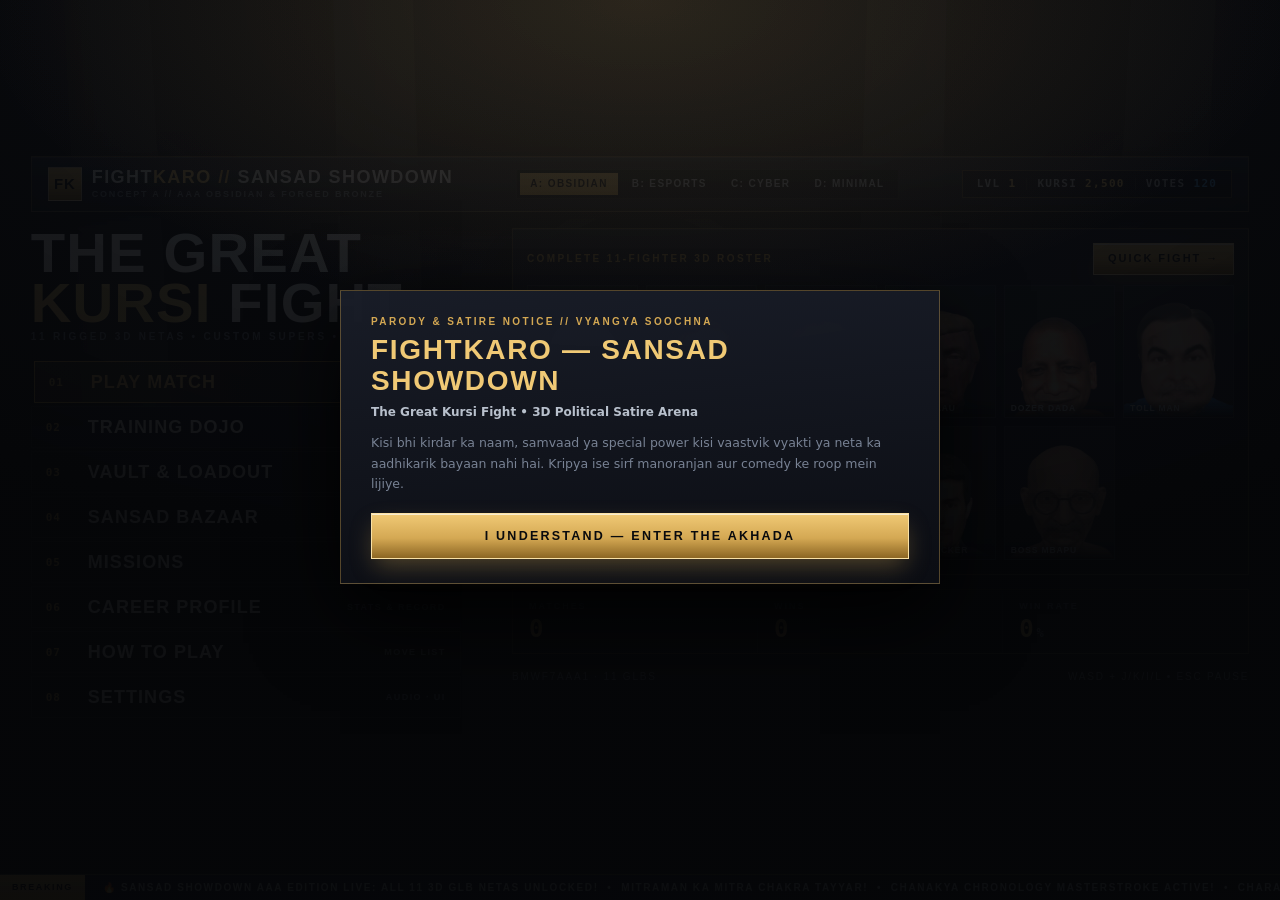
==== commit e654de0d: "feat: integrate AAA Obsidian UI, 11-fighter roster, Vault, Bazaar, Missions, and Training Dojo" ====
--- a/index.html
+++ b/index.html
@@ -1,99 +1,155 @@
 <!DOCTYPE html>
-<html lang="en">
+<html lang="en" data-concept="concept-a">
 <head>
-<meta name="fk-build" content="bmwf6wq8h">
+<meta name="fk-build" content="bmwf7aaa1">
 <link rel="icon" href="data:,">
 <meta charset="UTF-8">
 <meta name="viewport" content="width=device-width, initial-scale=1.0, maximum-scale=1.0, user-scalable=no">
-<title>SANSAD SHOWDOWN // The Great Kursi Fight</title>
-<link rel="stylesheet" href="css/game.css?v=bmwf6wq8h">
+<title>FIGHTKARO // SANSAD SHOWDOWN — AAA Console Fighting</title>
+<link rel="stylesheet" href="css/game.css?v=bmwf7aaa1">
 </head>
 <body>
 <canvas id="game-canvas"></canvas>
 
 <!-- ============================================================
-     1. SATIRE NOTICE
+     1. SATIRE NOTICE (#disclaimer-screen, #accept-disclaimer)
      ============================================================ -->
 <div id="disclaimer-screen" class="modal-screen">
     <div class="satire-box">
-        <div class="title">Satire Notice / Vyangya Soochna</div>
-        <div class="game-title">SANSAD SHOWDOWN — The Great Kursi Fight</div>
-        <div class="game-subtitle">A fictional 3D political parody built for entertainment and humour under creative freedom.</div>
+        <div class="eyebrow" style="color:var(--brass);margin-bottom:8px;">PARODY &amp; SATIRE NOTICE // VYANGYA SOOCHNA</div>
+        <div class="title">FIGHTKARO — SANSAD SHOWDOWN</div>
+        <div class="game-subtitle">The Great Kursi Fight • 3D Political Satire Arena</div>
         <p class="body-text">
-            Kisi bhi kirader ka naam, samvaad ya special power kisi vaastvik vyakti ya neta ka
-            aadhikarik bayaan nahi hai. Kripya ise sirf manoranjan ke roop mein lijiye.
+            Kisi bhi kirdar ka naam, samvaad ya special power kisi vaastvik vyakti ya neta ka
+            aadhikarik bayaan nahi hai. Kripya ise sirf manoranjan aur comedy ke roop mein lijiye.
         </p>
-        <button class="btn btn-gold" id="accept-disclaimer">I Understand — Continue</button>
-    </div>
-</div>
-
-<!-- ============================================================
-     2. BOOT
+        <button class="btn btn-gold" id="accept-disclaimer">I UNDERSTAND — ENTER THE AKHADA</button>
+    </div>
+</div>
+
+<!-- ============================================================
+     2. BOOT (#boot-screen)
      ============================================================ -->
 <div id="boot-screen" class="modal-screen">
     <div class="screen" style="align-items:center;justify-content:center;gap:0;">
         <div class="boot-mark">FIGHT<b>KARO</b></div>
-        <div class="boot-sub">Sansad Showdown</div>
+        <div class="boot-sub">SANSAD SHOWDOWN // AAA EDITION</div>
         <div class="boot-bar"><i id="boot-bar-fill"></i></div>
-        <div class="boot-hint" id="boot-hint">Engine shuru ho raha hai…</div>
-    </div>
-</div>
-
-<!-- ============================================================
-     3. MAIN MENU
+        <div class="boot-hint" id="boot-hint">3D Arena &amp; GLB Rigs taiyaar ho rahe hain…</div>
+    </div>
+</div>
+
+<!-- ============================================================
+     3. MAIN MENU / HOME (#menu-screen)
      ============================================================ -->
 <div id="menu-screen" class="modal-screen">
-    <div class="menu-wrap">
-        <div class="brand-block">
-            <h1 class="brand-mark">FIGHT<b>KARO</b></h1>
-            <div class="brand-sub">Sansad Showdown</div>
-
-            <nav class="menu-nav">
-                <button class="menu-item is-focus" data-go="select">
-                    <span class="idx">01</span>
-                    <span class="label">Fight</span>
-                    <span class="meta">Kursi Match</span>
-                </button>
-                <button class="menu-item" data-go="profile">
-                    <span class="idx">02</span>
-                    <span class="label">Profile</span>
-                    <span class="meta">Record</span>
-                </button>
-                <button class="menu-item" data-go="moves">
-                    <span class="idx">03</span>
-                    <span class="label">How to Play</span>
-                    <span class="meta">Moves</span>
-                </button>
-                <button class="menu-item" data-go="settings">
-                    <span class="idx">04</span>
-                    <span class="label">Settings</span>
-                    <span class="meta">Audio · UI</span>
-                </button>
-            </nav>
-
-            <div class="menu-foot">
-                <span id="menu-build">build</span>
-                <span>Enter / Click</span>
-            </div>
-        </div>
-
-        <div class="menu-side">
-            <div class="roster-strip" id="menu-roster"></div>
-            <div class="record-card">
-                <div class="cell"><div class="k">Matches</div><div class="v" id="menu-matches">0</div></div>
-                <div class="cell"><div class="k">Wins</div><div class="v" id="menu-wins">0</div></div>
-                <div class="cell"><div class="k">Win Rate</div><div class="v" id="menu-rate">0<small>%</small></div></div>
-            </div>
-        </div>
-    </div>
-</div>
-
-<!-- ============================================================
-     4. CHARACTER SELECT
+    <div class="screen" style="justify-content:space-between;gap:16px;">
+        <!-- Top AAA Command Strip -->
+        <div class="aaa-topbar">
+            <div class="brand-inline">
+                <span class="crest">FK</span>
+                <div>
+                    <div class="b-title">FIGHT<b>KARO</b> <span style="color:var(--brass)">//</span> SANSAD SHOWDOWN</div>
+                    <div class="b-sub" id="active-concept-label">CONCEPT A // AAA OBSIDIAN &amp; FORGED BRONZE</div>
+                </div>
+            </div>
+
+            <div class="concept-switcher">
+                <button class="c-btn active" data-concept-pick="concept-a">A: Obsidian</button>
+                <button class="c-btn" data-concept-pick="concept-b">B: Esports</button>
+                <button class="c-btn" data-concept-pick="concept-c">C: Cyber</button>
+                <button class="c-btn" data-concept-pick="concept-d">D: Minimal</button>
+            </div>
+
+            <div class="econ-pill">
+                <span>LVL <b id="ui-player-lvl" style="color:var(--brass-hi)">1</b></span>
+                <span class="sep"></span>
+                <span>KURSI <b id="ui-kursi-coins" style="color:var(--gold)">2,500</b></span>
+                <span class="sep"></span>
+                <span>VOTES <b id="ui-votes" style="color:var(--teal)">120</b></span>
+            </div>
+        </div>
+
+        <div class="menu-wrap">
+            <!-- Left Navigation & Quick Actions -->
+            <div class="brand-block">
+                <h1 class="brand-mark">THE GREAT <b>KURSI</b> FIGHT</h1>
+                <div class="brand-sub">11 Rigged 3D Netas • Custom Supers • Real Audio</div>
+
+                <nav class="menu-nav">
+                    <button class="menu-item is-focus" data-go="select">
+                        <span class="idx">01</span>
+                        <span class="label">Play Match</span>
+                        <span class="meta">11 Fighters</span>
+                    </button>
+                    <button class="menu-item" data-go="training">
+                        <span class="idx">02</span>
+                        <span class="label">Training Dojo</span>
+                        <span class="meta">Infinite Shakti</span>
+                    </button>
+                    <button class="menu-item" data-go="vault">
+                        <span class="idx">03</span>
+                        <span class="label">Vault &amp; Loadout</span>
+                        <span class="meta">Skins · 3D Props</span>
+                    </button>
+                    <button class="menu-item" data-go="bazaar">
+                        <span class="idx">04</span>
+                        <span class="label">Sansad Bazaar</span>
+                        <span class="meta">Unlock Gear</span>
+                    </button>
+                    <button class="menu-item" data-go="missions">
+                        <span class="idx">05</span>
+                        <span class="label">Missions</span>
+                        <span class="meta" id="menu-mission-badge">Daily Rewards</span>
+                    </button>
+                    <button class="menu-item" data-go="profile">
+                        <span class="idx">06</span>
+                        <span class="label">Career Profile</span>
+                        <span class="meta">Stats &amp; Record</span>
+                    </button>
+                    <button class="menu-item" data-go="moves">
+                        <span class="idx">07</span>
+                        <span class="label">How to Play</span>
+                        <span class="meta">Move List</span>
+                    </button>
+                    <button class="menu-item" data-go="settings">
+                        <span class="idx">08</span>
+                        <span class="label">Settings</span>
+                        <span class="meta">Audio · UI</span>
+                    </button>
+                </nav>
+            </div>
+
+            <!-- Right: Roster Preview + Live Career Telemetry -->
+            <div class="menu-side">
+                <div class="plate" style="padding:14px;">
+                    <div style="display:flex;justify-content:space-between;align-items:center;margin-bottom:10px;">
+                        <span class="eyebrow" style="color:var(--brass);">COMPLETE 11-FIGHTER 3D ROSTER</span>
+                        <button class="btn btn-gold" style="min-height:32px;padding:0 14px;font-size:11px;" data-go="select">Quick Fight →</button>
+                    </div>
+                    <div class="roster-strip" id="menu-roster"></div>
+                </div>
+
+                <div class="record-card">
+                    <div class="cell"><div class="k">Matches</div><div class="v" id="menu-matches">0</div></div>
+                    <div class="cell"><div class="k">Wins</div><div class="v" id="menu-wins">0</div></div>
+                    <div class="cell"><div class="k">Win Rate</div><div class="v" id="menu-rate">0<small>%</small></div></div>
+                </div>
+
+                <div class="menu-foot" style="margin-top:4px;">
+                    <span id="menu-build">bmwf7aaa1 · 3D GLB</span>
+                    <span>WASD + J/K/I/L • ESC Pause</span>
+                </div>
+            </div>
+        </div>
+    </div>
+</div>
+
+<!-- ============================================================
+     4. CHARACTER SELECT (#select-screen)
      ============================================================ -->
 <div id="select-screen" class="modal-screen">
     <div class="screen">
-
         <div class="select-top">
             <div class="pick-plate p1 is-active" id="plate-p1">
                 <div class="av"><img id="pick-p1-face" src="faces/modi.webp" alt=""></div>
@@ -111,7 +167,7 @@
 
             <div class="pick-plate p2" id="plate-p2">
                 <div>
-                    <div class="who">CPU</div>
+                    <div class="who">CPU Opponent</div>
                     <div class="nm" id="pick-p2-name">YATRA BOY</div>
                     <div class="tm" id="pick-p2-team">Team Yatra</div>
                 </div>
@@ -130,12 +186,13 @@
                         <div class="dp-team" id="detail-team">Team Vaada</div>
                     </div>
                 </div>
-                <div class="dp-super"><span class="eyebrow">Shakti</span><br><span id="detail-super">MITRA CHAKRA</span></div>
+                <div class="dp-super"><span class="eyebrow">Shakti Super</span><br><span id="detail-super">MITRA CHAKRA</span></div>
                 <div class="stat-row"><span class="sk">Damage</span><span class="sb"><i id="detail-dmg"></i></span><span class="sv" id="detail-dmg-v">108</span></div>
                 <div class="stat-row"><span class="sk">Speed</span><span class="sb"><i id="detail-spd"></i></span><span class="sv" id="detail-spd-v">55</span></div>
                 <div class="stat-row"><span class="sk">Health</span><span class="sb"><i id="detail-hp"></i></span><span class="sv" id="detail-hp-v">100</span></div>
-                <div class="eyebrow" style="margin-top:auto;">Special 1 · <span id="detail-sp1">DEMONETIZATION PALM</span></div>
-                <div class="eyebrow">Special 2 · <span id="detail-sp2">SURPRISE STRIKE</span></div>
+                <div class="eyebrow" style="margin-top:auto;">Special 1 · <span id="detail-sp1" style="color:var(--paper)">DEMONETIZATION PALM</span></div>
+                <div class="eyebrow">Special 2 · <span id="detail-sp2" style="color:var(--paper)">SURPRISE STRIKE</span></div>
+                <button class="btn btn-ghost" style="min-height:34px;font-size:11px;margin-top:4px;" data-go="vault">Customize Skin &amp; Prop</button>
             </aside>
         </div>
 
@@ -145,21 +202,20 @@
             <button class="stage-btn" data-stage="JANTAR">📢 Jantar Mantar</button>
             <button class="stage-btn" data-stage="SADAK">🛣️ Desi Sadak</button>
             <button class="stage-btn" id="toggle-pick-side">PICKING: P1</button>
+            <button class="stage-btn" data-back="menu">← Menu</button>
         </div>
 
         <div class="select-foot">
             <div class="hint">
-                Click a neta to pick for <b>P1</b>. The button on the right switches the pick to <b>CPU</b>.
-                Right-click a card to send it straight to the opponent.
-            </div>
-            <button class="btn btn-gold" id="start-fight-btn">Fight for the Kursi</button>
-        </div>
-
-    </div>
-</div>
-
-<!-- ============================================================
-     5. VS / BATTLE PREP
+                Click a neta to pick for <b>P1</b>, or right-click to assign directly to <b>CPU</b>. All 11 <code>.glb</code> fighters are playable.
+            </div>
+            <button class="btn btn-gold" id="start-fight-btn">FIGHT FOR THE KURSI</button>
+        </div>
+    </div>
+</div>
+
+<!-- ============================================================
+     5. VS / BATTLE PREP (#vs-screen)
      ============================================================ -->
 <div id="vs-screen" class="modal-screen">
     <div class="screen" style="gap:0;">
@@ -180,14 +236,14 @@
             </div>
         </div>
         <div class="vs-load">
-            <div class="vl-k"><span id="vs-load-label">Loading fighters</span><span id="vs-load-pct">0%</span></div>
+            <div class="vl-k"><span id="vs-load-label">Loading 3D GLB Rigs</span><span id="vs-load-pct">0%</span></div>
             <div class="vl-bar"><i id="vs-load-bar"></i></div>
         </div>
     </div>
 </div>
 
 <!-- ============================================================
-     6. IN-GAME HUD
+     6. IN-GAME HUD (#hud)
      ============================================================ -->
 <div id="hud">
     <div class="hud-top">
@@ -246,11 +302,18 @@
         </div>
     </div>
 
+    <!-- Training Dojo Live Toolbar -->
+    <div id="training-toolbar" style="display:none;position:fixed;top:124px;left:50%;transform:translateX(-50%);z-index:25;gap:8px;pointer-events:auto;">
+        <button class="btn" style="min-height:32px;padding:0 12px;font-size:11px;" id="tr-fill-shakti">Fill Shakti (100%)</button>
+        <button class="btn" style="min-height:32px;padding:0 12px;font-size:11px;" id="tr-reset-pos">Reset Positions</button>
+        <button class="btn btn-danger" style="min-height:32px;padding:0 12px;font-size:11px;" id="tr-exit">Exit Dojo</button>
+    </div>
+
     <!-- MBAPU SHANTI ROUTE -->
     <div id="shanti-box">
-        <div class="shanti-title">Shanti Route</div>
+        <div class="shanti-title">Shanti Route: Stay Close &amp; Block 5 Hits</div>
         <div class="shanti-bar-bg"><div id="shanti-fill"></div></div>
-        <div id="shanti-blocks">BLOCKS 0</div>
+        <div id="shanti-blocks">BLOCKS 0/5</div>
     </div>
 
     <div id="p1-callout" class="move-callout">DEMONETIZATION PALM!</div>
@@ -321,7 +384,7 @@
 </div>
 
 <!-- ============================================================
-     7. PAUSE
+     7. PAUSE (#pause-screen)
      ============================================================ -->
 <div id="pause-screen" class="modal-screen">
     <div class="pause-panel">
@@ -341,13 +404,14 @@
 </div>
 
 <!-- ============================================================
-     8. RESULTS
+     8. RESULTS (#results-screen)
      ============================================================ -->
 <div id="results-screen" class="modal-screen">
     <div class="res-wrap">
         <div class="res-head">
             <div class="res-kicker" id="res-kicker">Match Complete</div>
             <h2 class="res-title"><span class="win-name" id="res-winner">MITRAMAN</span> WINS THE KURSI</h2>
+            <div id="res-reward-banner" style="margin-top:8px;font:700 13px/1 var(--font-display);letter-spacing:0.16em;color:var(--gold);">+350 KURSI COINS • +120 XP</div>
         </div>
 
         <div class="res-body">
@@ -381,14 +445,14 @@
 </div>
 
 <!-- ============================================================
-     9. SETTINGS
+     9. SETTINGS (#settings-screen)
      ============================================================ -->
 <div id="settings-screen" class="modal-screen">
     <div class="screen">
         <div class="screen-head">
             <div>
-                <h2 class="screen-title">Settings</h2>
-                <p class="screen-sub">Audio, on-screen controls and reading comfort. Everything saves on this device.</p>
+                <h2 class="screen-title">Settings &amp; Art Direction</h2>
+                <p class="screen-sub">Audio, on-screen controls, and AAA material themes saved automatically.</p>
             </div>
             <div class="head-actions"><button class="btn btn-ghost" data-back="menu">Back</button></div>
         </div>
@@ -412,7 +476,7 @@
             </section>
 
             <section class="set-group">
-                <h3>Interface</h3>
+                <h3>Interface &amp; Theme</h3>
                 <div class="set-row">
                     <div><div class="sr-k">Touch Buttons</div><div class="sr-d">Auto hides them on a laptop or desktop.</div></div>
                     <div class="sr-c seg" data-setting="touch">
@@ -439,13 +503,13 @@
 </div>
 
 <!-- ============================================================
-     10. PROFILE
+     10. PROFILE (#profile-screen)
      ============================================================ -->
 <div id="profile-screen" class="modal-screen">
     <div class="screen">
         <div class="screen-head">
             <div>
-                <h2 class="screen-title">Profile</h2>
+                <h2 class="screen-title">Career Profile</h2>
                 <p class="screen-sub">Aapka apna record — har match yahin likha jaata hai.</p>
             </div>
             <div class="head-actions"><button class="btn btn-ghost" data-back="menu">Back</button></div>
@@ -471,22 +535,22 @@
 
                 <div class="set-group" style="margin-top:14px;">
                     <h3>Neta Usage</h3>
-                    <div class="usage-list" id="prof-usage"></div>
-                </div>
-            </div>
-        </div>
-    </div>
-</div>
-
-<!-- ============================================================
-     11. HOW TO PLAY
+                    <div class="usage-list" id="prof-usage" style="padding:12px 14px;"></div>
+                </div>
+            </div>
+        </div>
+    </div>
+</div>
+
+<!-- ============================================================
+     11. HOW TO PLAY (#moves-screen)
      ============================================================ -->
 <div id="moves-screen" class="modal-screen">
     <div class="screen">
         <div class="screen-head">
             <div>
-                <h2 class="screen-title">How to Play</h2>
-                <p class="screen-sub">Laptop keys, the shakti meter and each neta's specials.</p>
+                <h2 class="screen-title">How to Play &amp; Frame Data</h2>
+                <p class="screen-sub">Laptop keys, Shakti meter rules, and specials for all 11 netas.</p>
             </div>
             <div class="head-actions"><button class="btn btn-ghost" data-back="menu">Back</button></div>
         </div>
@@ -494,13 +558,13 @@
         <div class="moves-grid">
             <section class="move-list">
                 <h3>Controls</h3>
-                <div class="mv"><span>Walk</span><kbd>← →</kbd></div>
+                <div class="mv"><span>Walk</span><kbd>← → / A D</kbd></div>
                 <div class="mv"><span>Jump</span><kbd>↑ / W</kbd></div>
                 <div class="mv"><span>Crouch</span><kbd>↓ / S</kbd></div>
                 <div class="mv"><span>Punch</span><kbd>J</kbd></div>
                 <div class="mv"><span>Kick</span><kbd>K</kbd></div>
                 <div class="mv"><span>Grab / throw</span><kbd>I</kbd></div>
-                <div class="mv"><span>Special 1</span><kbd>← + J</kbd></div>
+                <div class="mv"><span>Special 1</span><kbd>→ + J</kbd></div>
                 <div class="mv"><span>Special 2</span><kbd>→ + K</kbd></div>
                 <div class="mv"><span>Shakti super</span><kbd>L / Space</kbd></div>
                 <div class="mv"><span>Pause</span><kbd>Esc</kbd></div>
@@ -511,15 +575,83 @@
                 <div class="mv"><span>Best of three rounds</span><b>2 wins</b></div>
                 <div class="mv"><span>Round length</span><b>60 s</b></div>
                 <div class="mv"><span>Shakti meter fills by landing hits</span><b>100%</b></div>
-                <div class="mv"><span>Block by holding back</span><b>chip damage</b></div>
+                <div class="mv"><span>Block by holding back</span><b>15% chip dmg</b></div>
                 <div class="mv"><span>MBAPU can be beaten without a punch</span><b>Shanti Route</b></div>
             </section>
 
             <section class="move-list">
-                <h3>Neta Specials</h3>
+                <h3>All 11 Neta Specials</h3>
                 <div id="moves-roster"></div>
             </section>
         </div>
+    </div>
+</div>
+
+<!-- ============================================================
+     12. VAULT & 3D LOADOUT (#vault-screen)
+     ============================================================ -->
+<div id="vault-screen" class="modal-screen">
+    <div class="screen">
+        <div class="screen-head">
+            <div>
+                <h2 class="screen-title">Vault &amp; 3D Loadout</h2>
+                <p class="screen-sub">Equip unlocked 3D GLB material finishes and override your Super Weapon Prop.</p>
+            </div>
+            <div class="head-actions">
+                <button class="btn" data-go="bazaar">Open Bazaar</button>
+                <button class="btn btn-ghost" data-back="menu">Back</button>
+            </div>
+        </div>
+
+        <div class="settings-grid">
+            <section class="set-group">
+                <h3>3D Fighter Material Finish (Applies to GLB)</h3>
+                <div id="vault-skins-list" class="p-3" style="padding:12px;display:flex;flex-direction:column;gap:8px;"></div>
+            </section>
+
+            <section class="set-group">
+                <h3>Equipped 3D Super Prop Rig</h3>
+                <div id="vault-props-list" class="p-3" style="padding:12px;display:flex;flex-direction:column;gap:8px;"></div>
+            </section>
+        </div>
+    </div>
+</div>
+
+<!-- ============================================================
+     13. SANSAD BAZAAR / SHOP (#bazaar-screen)
+     ============================================================ -->
+<div id="bazaar-screen" class="modal-screen">
+    <div class="screen">
+        <div class="screen-head">
+            <div>
+                <h2 class="screen-title">Sansad Bazaar</h2>
+                <p class="screen-sub">Spend Kursi Coins earned from matches &amp; missions to unlock custom 3D skins and props.</p>
+            </div>
+            <div class="head-actions">
+                <span class="econ-pill">BALANCE: <b id="bazaar-coins" style="color:var(--gold)">2,500</b> KURSI</span>
+                <button class="btn" data-go="vault">Vault</button>
+                <button class="btn btn-ghost" data-back="menu">Back</button>
+            </div>
+        </div>
+
+        <div id="bazaar-items-grid" class="settings-grid"></div>
+    </div>
+</div>
+
+<!-- ============================================================
+     14. MISSIONS (#missions-screen)
+     ============================================================ -->
+<div id="missions-screen" class="modal-screen">
+    <div class="screen">
+        <div class="screen-head">
+            <div>
+                <h2 class="screen-title">Parliamentary Directives</h2>
+                <p class="screen-sub">Complete combat objectives to claim Kursi Coins and Season XP.</p>
+            </div>
+            <div class="head-actions"><button class="btn btn-ghost" data-back="menu">Back</button></div>
+        </div>
+
+        <div id="missions-list" class="settings-grid"></div>
     </div>
 </div>
 
@@ -527,7 +659,7 @@
 <div id="news-ticker" class="ticker-wrap">
     <div class="ticker-badge">Breaking</div>
     <div id="ticker-text">
-        🔥 SANSAD SHOWDOWN LIVE: KURSI KE LIYE MAHA-YUDH SHURU! &nbsp;&bull;&nbsp; MITRAMAN KA MITRA CHAKRA TAYYAR! &nbsp;&bull;&nbsp; YATRA BOY NE LAGAYA ALOO SE SONA MACHINE! &nbsp;&bull;&nbsp; DEEDEE BOLE: KHELA HOBE, JADU HOBE! &nbsp;&bull;&nbsp; TARIFF TAAU NE SAB PE 200% TARIFF THOKA! &nbsp;&bull;&nbsp; DOZER DADA KA BULLDOZER ARENA MEIN GHUSA!
+        🔥 SANSAD SHOWDOWN AAA EDITION LIVE: ALL 11 3D GLB NETAS UNLOCKED! &nbsp;&bull;&nbsp; MITRAMAN KA MITRA CHAKRA TAYYAR! &nbsp;&bull;&nbsp; CHANAKYA CHRONOLOGY MASTERSTROKE ACTIVE! &nbsp;&bull;&nbsp; CHARA KING &amp; PRIME ANCHOR ENTER THE ARENA! &nbsp;&bull;&nbsp; FACT CHECKER EXPLAINER BEAM ONLINE!
     </div>
 </div>
 
@@ -539,24 +671,24 @@
 <div id="noserver" role="alert" hidden>
     <div class="ns-head">3D Models Not Loading</div>
     <p class="ns-body">
-        Browser <code>models/*.glb</code> fetch nahi kar paya, isliye fighters load nahi hue.
+        Browser <code>models/*.glb</code> fetch nahi kar paya. <b>Start FightKaro.bat</b> chalao.
         <span id="noserver-hint"></span>
     </p>
     <button id="noserver-close" type="button">Samajh Gaya</button>
 </div>
 
-<script src="js/vendor/three.min.js?v=bmwf6wq8h"></script>
-<script src="js/vendor/GLTFLoader.js?v=bmwf6wq8h"></script>
-<script src="js/vendor/DRACOLoader.js?v=bmwf6wq8h"></script>
-<script src="js/data.js?v=bmwf6wq8h"></script>
-<script src="js/clips.js?v=bmwf6wq8h"></script>
-<script src="js/audio.js?v=bmwf6wq8h"></script>
-<script src="js/vfx.js?v=bmwf6wq8h"></script>
-<script src="js/props.js?v=bmwf6wq8h"></script>
-<script src="js/rig.js?v=bmwf6wq8h"></script>
-<script src="js/fighter.js?v=bmwf6wq8h"></script>
-<script src="js/engine.js?v=bmwf6wq8h"></script>
-<script src="js/main.js?v=bmwf6wq8h"></script>
-<script src="js/screens.js?v=bmwf6wq8h"></script>
+<script src="js/vendor/three.min.js?v=bmwf7aaa1"></script>
+<script src="js/vendor/GLTFLoader.js?v=bmwf7aaa1"></script>
+<script src="js/vendor/DRACOLoader.js?v=bmwf7aaa1"></script>
+<script src="js/data.js?v=bmwf7aaa1"></script>
+<script src="js/clips.js?v=bmwf7aaa1"></script>
+<script src="js/audio.js?v=bmwf7aaa1"></script>
+<script src="js/vfx.js?v=bmwf7aaa1"></script>
+<script src="js/props.js?v=bmwf7aaa1"></script>
+<script src="js/rig.js?v=bmwf7aaa1"></script>
+<script src="js/fighter.js?v=bmwf7aaa1"></script>
+<script src="js/engine.js?v=bmwf7aaa1"></script>
+<script src="js/main.js?v=bmwf7aaa1"></script>
+<script src="js/screens.js?v=bmwf7aaa1"></script>
 </body>
 </html>
--- a/css/game.css
+++ b/css/game.css
@@ -1,46 +1,80 @@
 /* ==========================================================================
-   FIGHTKARO // SANSAD SHOWDOWN — UI v3
-   Design language: "brass & ink" — a state assembly turned fight arena.
-   Rules of the system:
-     · one chamfer (8px) for every plate, one hairline (1px brass) for every edge
-     · ink is solid, never glassy; depth comes from one inset highlight + one shadow
-     · condensed display type for labels, tabular figures for numbers
-     · colour carries meaning only: gold = state/primary, red = danger/P2,
-       teal = shakti, cream = paper/text
+   FIGHTKARO // SANSAD SHOWDOWN — AAA OBSIDIAN & FORGED BRONZE DESIGN SYSTEM
+   Benchmarked to Tekken 8, Street Fighter 6, Guilty Gear -Strive-
    ========================================================================== */
 
-:root {
-    /* palette */
-    --ink: #05080a;
-    --ink-1: #090e12;
-    --ink-2: #0e151a;
-    --ink-3: #141d23;
-    --line: rgba(216, 178, 106, 0.28);
+:root, [data-concept="concept-a"] {
+    --ink: #050608;
+    --ink-1: #0c0e13;
+    --ink-2: #13161e;
+    --ink-3: #191d28;
+    --line: rgba(212, 168, 83, 0.36);
     --line-soft: rgba(255, 255, 255, 0.08);
-    --paper: #f0e9db;
-    --paper-dim: rgba(240, 233, 219, 0.62);
-    --paper-mute: rgba(240, 233, 219, 0.34);
-    --brass: #d8b26a;
-    --brass-hi: #f6dfa8;
-    --brass-deep: #8c6a2a;
-    --gold: #ffc233;
-    --red: #d8352a;
-    --red-hi: #ff6a5e;
-    --teal: #24a9a0;
-    --green: #35c07a;
-
-    /* type */
+    --paper: #f3f4f6;
+    --paper-dim: #b8c0cc;
+    --paper-mute: #788294;
+    --brass: #d4a853;
+    --brass-hi: #f0c975;
+    --brass-deep: #8c6623;
+    --gold: #f0c975;
+    --red: #c92a2a;
+    --red-hi: #ff6b6b;
+    --teal: #4dabf7;
+    --green: #40c057;
+
     --font-display: "Bahnschrift SemiCondensed", "Bahnschrift", "Arial Narrow", Impact, sans-serif;
     --font-body: "Segoe UI", system-ui, -apple-system, sans-serif;
     --font-num: "Bahnschrift", "Consolas", "Segoe UI", monospace;
 
-    /* metrics */
-    --chamfer: 8px;
+    --chamfer: 6px;
     --hp-h: 26px;
     --sk-h: 11px;
     --slant: 18px;
-    --gutter: 22px;
-    --screen-pad: clamp(16px, 3vw, 42px);
+    --gutter: 20px;
+    --screen-pad: clamp(14px, 2.4vw, 34px);
+}
+
+[data-concept="concept-b"] {
+    --ink: #050811;
+    --ink-1: #0a1122;
+    --ink-2: #101b33;
+    --ink-3: #162544;
+    --line: rgba(56, 189, 248, 0.42);
+    --brass: #38bdf8;
+    --brass-hi: #7dd3fc;
+    --brass-deep: #0284c7;
+    --gold: #38bdf8;
+    --red: #e11d48;
+    --red-hi: #fb7185;
+}
+
+[data-concept="concept-c"] {
+    --ink: #06040d;
+    --ink-1: #0d081c;
+    --ink-2: #150e2b;
+    --ink-3: #1e153b;
+    --line: rgba(192, 132, 252, 0.42);
+    --brass: #c084fc;
+    --brass-hi: #e9d5ff;
+    --brass-deep: #7e22ce;
+    --gold: #c084fc;
+    --red: #06b6d4;
+    --red-hi: #22d3ee;
+}
+
+[data-concept="concept-d"] {
+    --ink: #09090b;
+    --ink-1: #111114;
+    --ink-2: #18181c;
+    --ink-3: #222228;
+    --line: rgba(228, 228, 231, 0.25);
+    --brass: #e4e4e7;
+    --brass-hi: #ffffff;
+    --brass-deep: #71717a;
+    --gold: #ffffff;
+    --red: #dc2626;
+    --red-hi: #ef4444;
+    --chamfer: 0px;
 }
 
 * { box-sizing: border-box; }
@@ -58,7 +92,7 @@
 
 body {
     background:
-        radial-gradient(120% 80% at 50% 0%, #10181d 0%, #050809 70%),
+        radial-gradient(ellipse 80% 50% at 50% 0%, rgba(212, 168, 83, 0.12), transparent 70%),
         var(--ink);
 }
 
@@ -77,73 +111,126 @@
 
 .plate {
     position: relative;
-    background: linear-gradient(180deg, var(--ink-2), var(--ink-1));
-    border: 1px solid var(--line);
-    box-shadow: 0 18px 44px rgba(0, 0, 0, 0.55), inset 0 1px 0 rgba(255, 255, 255, 0.05);
+    background: linear-gradient(165deg, rgba(22, 26, 36, 0.88), rgba(10, 12, 17, 0.94));
+    backdrop-filter: blur(14px);
+    -webkit-backdrop-filter: blur(14px);
+    border: 1px solid var(--line);
+    box-shadow: 0 20px 50px rgba(0, 0, 0, 0.78), inset 0 1px 0 rgba(255, 255, 255, 0.08);
 }
 
 .eyebrow {
     font: 600 10px/1 var(--font-display);
-    letter-spacing: 0.28em;
-    text-transform: uppercase;
-    color: var(--paper-mute);
-}
-
-.rule {
-    height: 1px;
-    background: linear-gradient(90deg, var(--line), transparent);
+    letter-spacing: 0.24em;
+    text-transform: uppercase;
+    color: var(--paper-mute);
+}
+
+/* AAA Top Bar & Telemetry ------------------------------------------------- */
+
+.aaa-topbar {
+    display: flex;
+    flex-wrap: wrap;
+    align-items: center;
+    justify-content: space-between;
+    gap: 12px;
+    padding: 10px 16px;
+    background: linear-gradient(180deg, rgba(29, 34, 46, 0.94), rgba(14, 16, 23, 0.96));
+    border: 1px solid var(--line);
+    box-shadow: 0 12px 30px rgba(0, 0, 0, 0.65), inset 0 1px 0 rgba(255, 255, 255, 0.12);
+}
+
+.brand-inline { display: flex; align-items: center; gap: 10px; }
+.brand-inline .crest {
+    width: 34px; height: 34px;
+    display: grid; place-items: center;
+    background: linear-gradient(180deg, var(--brass-hi), var(--brass), var(--brass-deep));
+    color: #090a0d;
+    font: 900 15px/1 var(--font-display);
+    letter-spacing: 0.05em;
+    border: 1px solid rgba(255, 255, 255, 0.45);
+}
+.brand-inline .b-title { font: 800 18px/1 var(--font-display); letter-spacing: 0.08em; text-transform: uppercase; }
+.brand-inline .b-title b { color: var(--brass-hi); }
+.brand-inline .b-sub { font: 600 9px/1.2 var(--font-display); letter-spacing: 0.2em; color: var(--paper-mute); text-transform: uppercase; margin-top: 3px; }
+
+.concept-switcher {
+    display: flex;
+    gap: 4px;
+    padding: 3px;
+    background: rgba(5, 6, 8, 0.7);
+    border: 1px solid var(--line-soft);
+}
+.concept-switcher .c-btn {
     border: 0;
-    margin: 0;
-}
+    background: transparent;
+    color: var(--paper-dim);
+    font: 700 10px/1 var(--font-display);
+    letter-spacing: 0.14em;
+    text-transform: uppercase;
+    padding: 6px 10px;
+    cursor: pointer;
+}
+.concept-switcher .c-btn.active {
+    background: linear-gradient(180deg, var(--brass-hi), var(--brass));
+    color: #090a0d;
+    font-weight: 800;
+}
+
+.econ-pill {
+    display: inline-flex;
+    align-items: center;
+    gap: 10px;
+    padding: 7px 14px;
+    background: rgba(5, 6, 8, 0.75);
+    border: 1px solid var(--line);
+    font: 700 11px/1 var(--font-num);
+    letter-spacing: 0.12em;
+    color: var(--paper-dim);
+}
+.econ-pill .sep { width: 1px; height: 12px; background: var(--line-soft); }
 
 /* buttons ---------------------------------------------------------------- */
 
 .btn {
-    --btn-bg: var(--ink-2);
+    --btn-bg: linear-gradient(180deg, #252b3b 0%, #171b26 100%);
     --btn-fg: var(--paper);
-    --btn-edge: var(--line);
+    --btn-edge: rgba(255, 255, 255, 0.14);
     position: relative;
     display: inline-flex;
     align-items: center;
     justify-content: center;
     gap: 10px;
-    min-height: 42px;
-    padding: 0 20px;
+    min-height: 40px;
+    padding: 0 18px;
     border: 1px solid var(--btn-edge);
     background: var(--btn-bg);
     color: var(--btn-fg);
-    font: 700 13px/1 var(--font-display);
+    font: 700 12.5px/1 var(--font-display);
+    letter-spacing: 0.16em;
+    text-transform: uppercase;
+    cursor: pointer;
+    box-shadow: 0 4px 12px rgba(0, 0, 0, 0.65), inset 0 1px 0 rgba(255, 255, 255, 0.12);
+    transition: transform 0.12s ease, background 0.15s ease, color 0.15s ease, border-color 0.15s ease;
+}
+
+.btn:hover { border-color: var(--brass-hi); color: var(--brass-hi); transform: translateY(-1px); }
+.btn:active { transform: translateY(1px); }
+.btn:focus-visible { outline: 2px solid var(--gold); outline-offset: 2px; }
+
+.btn-gold {
+    --btn-bg: linear-gradient(180deg, var(--brass-hi) 0%, var(--brass) 55%, var(--brass-deep) 100%);
+    --btn-fg: #090a0d;
+    --btn-edge: #fae1a5;
+    font-weight: 800;
     letter-spacing: 0.18em;
-    text-transform: uppercase;
-    cursor: pointer;
-    transition: transform 0.12s ease, background 0.15s ease, color 0.15s ease, border-color 0.15s ease;
-}
-
-.btn::before {
-    content: "";
-    position: absolute;
-    inset: 0;
-    background: linear-gradient(180deg, rgba(255, 255, 255, 0.06), transparent 60%);
-    pointer-events: none;
-}
-
-.btn:hover { border-color: var(--brass); color: var(--brass-hi); }
-.btn:active { transform: translateY(1px); }
-.btn:focus-visible { outline: 2px solid var(--gold); outline-offset: 3px; }
-
-.btn-gold {
-    --btn-bg: linear-gradient(180deg, #f3c969, #c79133);
-    --btn-fg: #1a1204;
-    --btn-edge: #f6dfa8;
-    font-weight: 800;
-    letter-spacing: 0.2em;
-}
-.btn-gold:hover { --btn-bg: linear-gradient(180deg, #ffdb85, #d9a144); color: #140d02; }
-
-.btn-danger { --btn-edge: rgba(216, 53, 42, 0.5); }
+    box-shadow: 0 10px 24px -4px rgba(212, 168, 83, 0.35), inset 0 1px 0 rgba(255, 255, 255, 0.65);
+}
+.btn-gold:hover { filter: brightness(1.07); color: #000000; }
+
+.btn-danger { --btn-edge: rgba(201, 42, 42, 0.55); }
 .btn-danger:hover { border-color: var(--red-hi); color: var(--red-hi); }
 
-.btn-ghost { --btn-bg: transparent; --btn-edge: var(--line-soft); color: var(--paper-dim); }
+.btn-ghost { --btn-bg: rgba(12, 14, 19, 0.65); --btn-edge: var(--line-soft); color: var(--paper-dim); }
 .btn-ghost:hover { border-color: var(--line); color: var(--paper); }
 
 /* full-screen layout ----------------------------------------------------- */
@@ -156,30 +243,19 @@
     align-items: center;
     justify-content: center;
     padding: var(--screen-pad);
+    padding-bottom: calc(var(--screen-pad) + 26px);
     background:
-        radial-gradient(120% 90% at 50% 0%, rgba(18, 26, 32, 0.92), rgba(3, 5, 6, 0.97) 70%),
-        var(--ink);
-    overflow: hidden;
-}
-
-.modal-screen::before {
-    /* one quiet arena line, so empty screens never look like a blank page */
-    content: "";
-    position: absolute;
-    left: 0;
-    right: 0;
-    bottom: 14%;
-    height: 1px;
-    background: linear-gradient(90deg, transparent, rgba(216, 178, 106, 0.18), transparent);
-    pointer-events: none;
+        radial-gradient(ellipse 80% 55% at 50% 0%, rgba(212, 168, 83, 0.14), transparent 65%),
+        radial-gradient(120% 90% at 50% 0%, rgba(12, 14, 19, 0.88), rgba(5, 6, 8, 0.96) 72%);
+    overflow-y: auto;
 }
 
 .screen {
-    width: min(1320px, 100%);
+    width: min(1380px, 100%);
     max-height: 100%;
     display: flex;
     flex-direction: column;
-    gap: 18px;
+    gap: 16px;
     position: relative;
     z-index: 1;
 }
@@ -188,29 +264,26 @@
     display: flex;
     align-items: flex-end;
     justify-content: space-between;
-    gap: 24px;
+    gap: 20px;
     padding-bottom: 12px;
     border-bottom: 1px solid var(--line);
 }
 
 .screen-title {
-    font: 800 clamp(28px, 4vw, 52px)/0.92 var(--font-display);
-    letter-spacing: 0.02em;
+    font: 800 clamp(26px, 3.6vw, 46px)/0.95 var(--font-display);
+    letter-spacing: 0.04em;
     text-transform: uppercase;
     margin: 0;
     color: var(--paper);
-    text-shadow: 0 6px 30px rgba(0, 0, 0, 0.7);
 }
 
 .screen-sub {
-    margin: 6px 0 0;
+    margin: 5px 0 0;
     font: 500 12px/1.45 var(--font-body);
-    letter-spacing: 0.06em;
     color: var(--paper-dim);
-    max-width: 62ch;
-}
-
-.head-actions { display: flex; gap: 10px; flex-wrap: wrap; justify-content: flex-end; }
+}
+
+.head-actions { display: flex; gap: 10px; flex-wrap: wrap; align-items: center; justify-content: flex-end; }
 
 /* ==========================================================================
    BOOT
@@ -218,25 +291,24 @@
 
 #boot-screen { z-index: 60; }
 #boot-screen .boot-mark {
-    font: 800 clamp(40px, 9vw, 108px)/0.86 var(--font-display);
-    letter-spacing: 0.02em;
+    font: 800 clamp(40px, 8vw, 96px)/0.88 var(--font-display);
+    letter-spacing: 0.03em;
     text-transform: uppercase;
     text-align: center;
-    color: var(--paper);
-}
-#boot-screen .boot-mark b { color: var(--gold); }
+}
+#boot-screen .boot-mark b { color: var(--brass-hi); }
 #boot-screen .boot-sub {
     margin-top: 10px;
     text-align: center;
     font: 600 11px/1 var(--font-display);
-    letter-spacing: 0.42em;
+    letter-spacing: 0.36em;
     color: var(--paper-mute);
     text-transform: uppercase;
 }
 .boot-bar {
     width: min(420px, 70vw);
     height: 3px;
-    margin: 26px auto 0;
+    margin: 24px auto 0;
     background: rgba(255, 255, 255, 0.1);
     overflow: hidden;
 }
@@ -248,7 +320,7 @@
     transition: width 0.25s ease;
 }
 .boot-hint {
-    margin-top: 14px;
+    margin-top: 12px;
     text-align: center;
     font: 500 11px/1.6 var(--font-body);
     color: var(--paper-mute);
@@ -259,108 +331,102 @@
    ========================================================================== */
 
 #menu-screen .menu-wrap {
-    width: min(1320px, 100%);
-    display: grid;
-    grid-template-columns: minmax(300px, 420px) 1fr;
-    gap: clamp(24px, 5vw, 72px);
-    align-items: center;
-}
-
-.brand-block { display: flex; flex-direction: column; gap: 6px; }
+    width: 100%;
+    display: grid;
+    grid-template-columns: minmax(300px, 430px) 1fr;
+    gap: clamp(20px, 4vw, 54px);
+    align-items: start;
+}
+
+.brand-block { display: flex; flex-direction: column; gap: 4px; }
 .brand-mark {
-    font: 800 clamp(38px, 5.6vw, 76px)/0.84 var(--font-display);
-    letter-spacing: 0.01em;
+    font: 800 clamp(34px, 4.4vw, 58px)/0.88 var(--font-display);
+    letter-spacing: 0.02em;
     text-transform: uppercase;
     margin: 0;
 }
-.brand-mark b { color: var(--gold); font-weight: 800; }
+.brand-mark b { color: var(--brass-hi); font-weight: 800; }
 .brand-sub {
-    font: 600 10px/1 var(--font-display);
-    letter-spacing: 0.44em;
-    text-transform: uppercase;
-    color: var(--paper-mute);
-    margin-bottom: 26px;
-}
-
-.menu-nav { display: flex; flex-direction: column; gap: 2px; }
+    font: 600 10px/1.2 var(--font-display);
+    letter-spacing: 0.28em;
+    text-transform: uppercase;
+    color: var(--paper-mute);
+    margin-bottom: 14px;
+}
+
+.menu-nav { display: flex; flex-direction: column; gap: 3px; }
 
 .menu-item {
     position: relative;
     display: grid;
-    grid-template-columns: 34px 1fr auto;
-    align-items: center;
-    gap: 14px;
-    padding: 15px 16px 15px 14px;
-    border: 1px solid transparent;
-    background: transparent;
+    grid-template-columns: 30px 1fr auto;
+    align-items: center;
+    gap: 12px;
+    padding: 11px 14px;
+    border: 1px solid var(--line-soft);
+    background: rgba(13, 16, 24, 0.72);
     color: var(--paper);
     text-align: left;
     cursor: pointer;
-    transition: background 0.16s ease, border-color 0.16s ease, color 0.16s ease;
+    transition: background 0.16s ease, border-color 0.16s ease, color 0.16s ease, transform 0.14s ease;
 }
 .menu-item .idx {
     font: 700 11px/1 var(--font-num);
-    color: var(--paper-mute);
+    color: var(--brass);
     letter-spacing: 0.08em;
 }
 .menu-item .label {
-    font: 700 22px/1 var(--font-display);
+    font: 700 18px/1 var(--font-display);
     letter-spacing: 0.06em;
     text-transform: uppercase;
 }
 .menu-item .meta {
     font: 600 9px/1 var(--font-display);
-    letter-spacing: 0.2em;
-    color: var(--paper-mute);
-    text-transform: uppercase;
-}
-.menu-item::after {
-    content: "";
-    position: absolute;
-    left: 0; bottom: 0; height: 1px; width: 0;
-    background: var(--brass);
-    transition: width 0.2s ease;
+    letter-spacing: 0.16em;
+    color: var(--paper-mute);
+    text-transform: uppercase;
 }
 .menu-item:hover, .menu-item.is-focus {
-    background: linear-gradient(90deg, rgba(216, 178, 106, 0.1), transparent 70%);
-    border-color: var(--line-soft);
+    background: linear-gradient(90deg, rgba(212, 168, 83, 0.18), rgba(19, 22, 30, 0.9));
+    border-color: var(--brass);
     color: var(--brass-hi);
-}
-.menu-item:hover::after, .menu-item.is-focus::after { width: 100%; }
-
-.menu-side { display: flex; flex-direction: column; gap: 16px; }
+    transform: translateX(3px);
+}
+
+.menu-side { display: flex; flex-direction: column; gap: 14px; }
 
 .roster-strip {
     display: grid;
-    grid-template-columns: repeat(4, 1fr);
-    gap: 10px;
+    grid-template-columns: repeat(6, 1fr);
+    gap: 8px;
 }
 .roster-strip .face {
     position: relative;
-    aspect-ratio: 3 / 4;
+    aspect-ratio: 3 / 3.6;
     overflow: hidden;
     border: 1px solid var(--line-soft);
     background: var(--ink-3);
+    cursor: pointer;
 }
 .roster-strip .face img {
     width: 100%; height: 100%;
     object-fit: cover;
-    filter: grayscale(1) contrast(1.05);
-    mix-blend-mode: luminosity;
-    opacity: 0.55;
-    transition: opacity 0.2s ease, filter 0.2s ease;
+    object-position: 50% 20%;
+    opacity: 0.82;
+    transition: opacity 0.2s ease, transform 0.25s ease;
 }
 .roster-strip .face span {
     position: absolute;
     left: 0; right: 0; bottom: 0;
-    padding: 6px 7px 5px;
-    font: 700 9px/1.1 var(--font-display);
-    letter-spacing: 0.12em;
-    text-transform: uppercase;
-    background: linear-gradient(0deg, rgba(5, 8, 10, 0.95), transparent);
+    padding: 5px 6px 4px;
+    font: 700 8.5px/1.1 var(--font-display);
+    letter-spacing: 0.1em;
+    text-transform: uppercase;
+    background: linear-gradient(0deg, rgba(5, 6, 8, 0.96), transparent);
     color: var(--paper-dim);
 }
-.roster-strip .face:hover img { opacity: 0.95; filter: none; mix-blend-mode: normal; }
+.roster-strip .face:hover { border-color: var(--brass); }
+.roster-strip .face:hover img { opacity: 1; transform: scale(1.06); }
 .roster-strip .face:hover span { color: var(--brass-hi); }
 
 .record-card {
@@ -370,7 +436,7 @@
     background: linear-gradient(180deg, var(--ink-2), var(--ink-1));
 }
 .record-card .cell {
-    padding: 14px 16px;
+    padding: 12px 16px;
     border-right: 1px solid var(--line-soft);
 }
 .record-card .cell:last-child { border-right: 0; }
@@ -381,9 +447,9 @@
     color: var(--paper-mute);
 }
 .record-card .v {
-    margin-top: 7px;
-    font: 700 26px/1 var(--font-num);
-    color: var(--paper);
+    margin-top: 6px;
+    font: 700 24px/1 var(--font-num);
+    color: var(--brass-hi);
     font-variant-numeric: tabular-nums;
 }
 .record-card .v small { font-size: 12px; color: var(--paper-mute); margin-left: 3px; }
@@ -392,7 +458,6 @@
     display: flex;
     justify-content: space-between;
     align-items: center;
-    margin-top: 22px;
     font: 500 10px/1 var(--font-display);
     letter-spacing: 0.18em;
     text-transform: uppercase;
@@ -400,7 +465,7 @@
 }
 
 /* ==========================================================================
-   SELECT
+   SELECT (ALL 11 FIGHTERS + RANDOM)
    ========================================================================== */
 
 #select-screen { align-items: stretch; }
@@ -410,71 +475,67 @@
     display: grid;
     grid-template-columns: minmax(0, 1fr) auto minmax(0, 1fr);
     align-items: center;
-    gap: 16px;
+    gap: 14px;
 }
 
 .pick-plate {
     display: grid;
-    grid-template-columns: 78px 1fr;
+    grid-template-columns: 72px 1fr;
     align-items: center;
     gap: 14px;
-    padding: 10px 14px;
+    padding: 8px 14px;
     border: 1px solid var(--line-soft);
-    background: linear-gradient(90deg, rgba(14, 21, 26, 0.9), rgba(9, 14, 18, 0.6));
-    min-height: 98px;
-}
-.pick-plate.p2 { grid-template-columns: 1fr 78px; text-align: right; }
+    background: linear-gradient(90deg, rgba(19, 22, 30, 0.94), rgba(12, 14, 19, 0.72));
+    min-height: 88px;
+}
+.pick-plate.p2 { grid-template-columns: 1fr 72px; text-align: right; }
 .pick-plate .av {
-    width: 78px; height: 78px;
+    width: 72px; height: 72px;
     border: 1px solid var(--line);
     background: var(--ink-3);
     overflow: hidden;
 }
-.pick-plate .av img { width: 100%; height: 100%; object-fit: cover; }
+.pick-plate .av img { width: 100%; height: 100%; object-fit: cover; object-position: 50% 18%; }
 .pick-plate .who {
     font: 600 9px/1 var(--font-display);
-    letter-spacing: 0.26em;
+    letter-spacing: 0.24em;
     color: var(--paper-mute);
     text-transform: uppercase;
 }
 .pick-plate .nm {
-    margin-top: 6px;
-    font: 700 22px/1 var(--font-display);
+    margin-top: 5px;
+    font: 800 22px/1 var(--font-display);
     letter-spacing: 0.05em;
     text-transform: uppercase;
 }
 .pick-plate.p1 .nm { color: var(--gold); }
 .pick-plate.p2 .nm { color: var(--red-hi); }
 .pick-plate .tm {
-    margin-top: 5px;
+    margin-top: 4px;
     font: 500 10px/1.2 var(--font-body);
-    color: var(--paper-mute);
-    letter-spacing: 0.08em;
-}
-.pick-plate.is-active { border-color: var(--line); box-shadow: inset 0 0 0 1px rgba(216, 178, 106, 0.16); }
+    color: var(--paper-dim);
+}
+.pick-plate.is-active { border-color: var(--brass); box-shadow: inset 0 0 0 1px rgba(212, 168, 83, 0.25); }
 
 .pick-swap {
     display: flex;
     flex-direction: column;
     align-items: center;
-    gap: 6px;
-    font: 600 9px/1 var(--font-display);
+    gap: 5px;
+    font: 700 9px/1 var(--font-display);
     letter-spacing: 0.2em;
     color: var(--paper-mute);
     text-transform: uppercase;
 }
 .pick-swap .vs {
-    font: 800 18px/1 var(--font-display);
-    color: var(--brass);
-}
-
-/* roster grid ------------------------------------------------------------- */
-
-.modal-screen .roster-grid,
+    font: 800 20px/1 var(--font-display);
+    color: var(--brass-hi);
+}
+
 .roster-grid {
     display: grid;
-    grid-template-columns: repeat(8, minmax(0, 1fr));
-    gap: 10px;
+    grid-template-columns: repeat(6, minmax(0, 1fr));
+    gap: 8px;
     margin: 0;
     align-content: center;
 }
@@ -484,92 +545,90 @@
     display: flex;
     flex-direction: column;
     align-items: center;
-    gap: 8px;
-    padding: 12px 8px 10px;
+    gap: 6px;
+    padding: 9px 6px 8px;
     border: 1px solid var(--line-soft);
-    background: linear-gradient(180deg, rgba(20, 29, 35, 0.9), rgba(9, 14, 18, 0.9));
+    background: linear-gradient(180deg, rgba(23, 27, 38, 0.94), rgba(13, 15, 21, 0.96));
     cursor: pointer;
-    transition: transform 0.14s ease, border-color 0.14s ease, background 0.14s ease;
-    clip-path: polygon(var(--chamfer) 0, 100% 0, 100% 100%, 0 100%, 0 var(--chamfer));
-}
-.char-card:hover { transform: translateY(-3px); border-color: var(--line); }
+    transition: transform 0.14s ease, border-color 0.14s ease, box-shadow 0.14s ease;
+}
+.char-card:hover { transform: translateY(-2px); border-color: var(--brass); }
 .char-card .char-avatar {
-    width: 100%;
-    aspect-ratio: 1;
+    width: 60px;
+    height: 60px;
+    border-radius: 50%;
+    overflow: hidden;
     display: grid;
     place-items: center;
-    font-size: 26px;
-    border: 1px solid var(--line-soft);
+    font-size: 24px;
+    border: 1.5px solid rgba(255, 255, 255, 0.2);
     background: var(--ink-3);
-    filter: saturate(0.9);
-}
+}
+.char-card .char-avatar img { width: 100%; height: 100%; object-fit: cover; object-position: 50% 20%; display: block; }
 .char-card .char-name {
-    font: 700 12px/1.1 var(--font-display);
-    letter-spacing: 0.1em;
+    font: 700 11.5px/1.1 var(--font-display);
+    letter-spacing: 0.08em;
     text-transform: uppercase;
     text-align: center;
+    color: var(--paper);
 }
 .char-card .char-team {
-    font: 500 8.5px/1.2 var(--font-body);
-    letter-spacing: 0.08em;
-    color: var(--paper-mute);
-    text-align: center;
-    text-transform: uppercase;
-}
-.char-card .char-super {
-    font: 600 8px/1.3 var(--font-display);
-    letter-spacing: 0.12em;
+    font: 600 8.5px/1.1 var(--font-body);
+    letter-spacing: 0.06em;
     color: var(--brass);
     text-align: center;
     text-transform: uppercase;
-    min-height: 21px;
-}
-.char-card.selected-p1 { border-color: var(--gold); background: linear-gradient(180deg, rgba(255, 194, 51, 0.14), rgba(9, 14, 18, 0.92)); }
+}
+.char-card .char-super {
+    font: 600 8px/1.2 var(--font-display);
+    letter-spacing: 0.1em;
+    color: var(--paper-mute);
+    text-align: center;
+    text-transform: uppercase;
+}
+.char-card.selected-p1 { border-color: var(--brass-hi); box-shadow: 0 0 0 1px var(--brass-hi), 0 8px 20px rgba(212, 168, 83, 0.25); }
 .char-card.selected-p1::before,
 .char-card.selected-p2::before {
     position: absolute;
     top: 0; left: 0;
-    padding: 2px 6px;
-    font: 800 8px/1.4 var(--font-display);
-    letter-spacing: 0.14em;
-    color: #150e02;
-}
-.char-card.selected-p1::before { content: "P1"; background: var(--gold); }
-.char-card.selected-p2 { border-color: var(--red); background: linear-gradient(180deg, rgba(216, 53, 42, 0.16), rgba(9, 14, 18, 0.92)); }
+    padding: 2px 5px;
+    font: 800 8px/1.2 var(--font-display);
+    letter-spacing: 0.12em;
+    color: #090a0d;
+}
+.char-card.selected-p1::before { content: "P1"; background: var(--brass-hi); }
+.char-card.selected-p2 { border-color: var(--red-hi); box-shadow: 0 0 0 1px var(--red-hi), 0 8px 20px rgba(201, 42, 42, 0.25); }
 .char-card.selected-p2::before { content: "P2"; background: var(--red-hi); }
 
 .select-mid {
     display: grid;
-    grid-template-columns: minmax(0, 1fr) 268px;
-    gap: 18px;
+    grid-template-columns: minmax(0, 1fr) 264px;
+    gap: 16px;
     align-items: stretch;
     flex: 1;
     min-height: 0;
 }
 
-/* detail panel ------------------------------------------------------------ */
-
 .detail-panel {
     display: flex;
     flex-direction: column;
+    gap: 10px;
+    padding: 14px;
+    border: 1px solid var(--line);
+    background: linear-gradient(180deg, rgba(19, 22, 30, 0.96), rgba(10, 12, 17, 0.98));
+    overflow: hidden;
+}
+.detail-panel .dp-face {
+    display: grid;
+    grid-template-columns: 58px 1fr;
     gap: 12px;
-    padding: 16px;
-    border: 1px solid var(--line);
-    background: linear-gradient(180deg, rgba(17, 25, 30, 0.96), rgba(8, 12, 15, 0.96));
-    overflow: hidden;
-    align-self: center;
-}
-.detail-panel .dp-face {
-    display: grid;
-    grid-template-columns: 64px 1fr;
-    gap: 12px;
     align-items: center;
 }
 .detail-panel .dp-face img {
-    width: 64px; height: 64px;
+    width: 58px; height: 58px;
     object-fit: cover;
-    border: 1px solid var(--line);
-    filter: contrast(1.05);
+    object-position: 50% 18%;
+    border: 1px solid var(--line);
 }
 .detail-panel .dp-name {
     font: 800 20px/0.95 var(--font-display);
@@ -577,26 +636,26 @@
     letter-spacing: 0.04em;
 }
 .detail-panel .dp-team {
-    margin-top: 5px;
+    margin-top: 4px;
     font: 500 9.5px/1 var(--font-body);
+    letter-spacing: 0.1em;
+    text-transform: uppercase;
+    color: var(--brass);
+}
+.detail-panel .dp-super {
+    padding: 9px 11px;
+    border-left: 2px solid var(--brass);
+    background: rgba(212, 168, 83, 0.08);
+    font: 700 11px/1.35 var(--font-display);
     letter-spacing: 0.12em;
     text-transform: uppercase;
-    color: var(--paper-mute);
-}
-.detail-panel .dp-super {
-    padding: 10px 12px;
-    border-left: 2px solid var(--gold);
-    background: rgba(255, 194, 51, 0.06);
-    font: 600 11px/1.4 var(--font-display);
-    letter-spacing: 0.14em;
-    text-transform: uppercase;
     color: var(--brass-hi);
 }
-.stat-row { display: flex; align-items: center; gap: 10px; }
+.stat-row { display: flex; align-items: center; gap: 8px; }
 .stat-row .sk {
-    width: 62px;
+    width: 56px;
     font: 600 8.5px/1 var(--font-display);
-    letter-spacing: 0.18em;
+    letter-spacing: 0.16em;
     text-transform: uppercase;
     color: var(--paper-mute);
 }
@@ -608,60 +667,52 @@
 }
 .stat-row .sb i { display: block; height: 100%; background: linear-gradient(90deg, var(--brass), var(--brass-hi)); }
 .stat-row .sv {
-    width: 30px;
+    width: 28px;
     text-align: right;
     font: 700 10px/1 var(--font-num);
     color: var(--paper-dim);
-    font-variant-numeric: tabular-nums;
-}
-
-/* stage + actions --------------------------------------------------------- */
+}
 
 .stage-row {
     display: flex;
     align-items: center;
-    gap: 10px;
+    gap: 8px;
     flex-wrap: wrap;
-    padding-top: 4px;
 }
 .stage-row .sr-label {
-    font: 600 9px/1 var(--font-display);
-    letter-spacing: 0.22em;
+    font: 700 9px/1 var(--font-display);
+    letter-spacing: 0.2em;
     text-transform: uppercase;
     color: var(--paper-mute);
     margin-right: 4px;
 }
 .stage-btn {
-    min-height: 36px;
-    padding: 0 14px;
+    min-height: 34px;
+    padding: 0 13px;
     border: 1px solid var(--line-soft);
-    background: rgba(14, 21, 26, 0.85);
+    background: rgba(19, 22, 30, 0.9);
     color: var(--paper-dim);
     font: 700 10.5px/1 var(--font-display);
-    letter-spacing: 0.16em;
+    letter-spacing: 0.14em;
     text-transform: uppercase;
     cursor: pointer;
-    transition: border-color 0.14s ease, color 0.14s ease, background 0.14s ease;
-}
-.stage-btn:hover { border-color: var(--line); color: var(--paper); }
-.stage-btn.active { border-color: var(--brass); color: #1a1204; background: linear-gradient(180deg, #f3c969, #c79133); }
+}
+.stage-btn:hover { border-color: var(--brass); color: var(--paper); }
+.stage-btn.active { border-color: var(--brass-hi); color: #090a0d; background: linear-gradient(180deg, var(--brass-hi), var(--brass)); font-weight: 800; }
 .stage-btn#toggle-pick-side { margin-left: auto; border-color: var(--line); color: var(--brass-hi); }
 
 .select-foot {
     display: flex;
     align-items: center;
     justify-content: space-between;
-    gap: 18px;
-    padding-top: 6px;
+    gap: 16px;
 }
 .select-foot .hint {
-    font: 500 10.5px/1.5 var(--font-body);
-    color: var(--paper-mute);
-    letter-spacing: 0.04em;
-    max-width: 56ch;
-}
-.select-foot .hint b { color: var(--brass); font-weight: 700; }
-#start-fight-btn { min-height: 52px; padding: 0 40px; font-size: 15px; letter-spacing: 0.24em; }
+    font: 500 11px/1.4 var(--font-body);
+    color: var(--paper-mute);
+}
+.select-foot .hint b { color: var(--brass-hi); }
+#start-fight-btn { min-height: 46px; padding: 0 36px; font-size: 14px; letter-spacing: 0.2em; }
 
 /* ==========================================================================
    VS / BATTLE PREP
@@ -669,59 +720,40 @@
 
 #vs-screen { z-index: 45; }
 .vs-wrap {
-    width: min(1120px, 100%);
+    width: min(1080px, 100%);
+    margin: 0 auto;
     display: grid;
     grid-template-columns: 1fr 120px 1fr;
     align-items: center;
     gap: clamp(10px, 3vw, 40px);
 }
-.vs-fighter { display: flex; flex-direction: column; gap: 14px; }
+.vs-fighter { display: flex; flex-direction: column; gap: 12px; }
 .vs-fighter.right { align-items: flex-end; text-align: right; }
 .vs-fighter .vf-face {
-    width: clamp(120px, 17vw, 190px);
+    width: clamp(120px, 16vw, 185px);
     aspect-ratio: 3 / 4;
     border: 1px solid var(--line);
     overflow: hidden;
     background: var(--ink-3);
 }
-.vs-fighter .vf-face img { width: 100%; height: 100%; object-fit: cover; }
+.vs-fighter .vf-face img { width: 100%; height: 100%; object-fit: cover; object-position: 50% 18%; }
 .vs-fighter .vf-name {
     font: 800 clamp(24px, 3.4vw, 44px)/0.9 var(--font-display);
     text-transform: uppercase;
-    letter-spacing: 0.02em;
 }
 .vs-fighter.p1 .vf-name { color: var(--gold); }
 .vs-fighter.p2 .vf-name { color: var(--red-hi); }
 .vs-fighter .vf-team {
     font: 600 9px/1 var(--font-display);
-    letter-spacing: 0.28em;
+    letter-spacing: 0.24em;
     text-transform: uppercase;
     color: var(--paper-mute);
 }
 .vs-mid { display: flex; flex-direction: column; align-items: center; gap: 8px; }
-.vs-mid .vs-glyph {
-    font: 800 clamp(34px, 5vw, 64px)/1 var(--font-display);
-    color: var(--brass);
-    letter-spacing: 0.04em;
-}
-.vs-mid .vs-stage {
-    font: 600 9px/1.4 var(--font-display);
-    letter-spacing: 0.24em;
-    text-transform: uppercase;
-    color: var(--paper-mute);
-    text-align: center;
-    max-width: 140px;
-}
-.vs-load { width: min(560px, 80vw); margin: 26px auto 0; }
-.vs-load .vl-k {
-    display: flex;
-    justify-content: space-between;
-    font: 600 9.5px/1 var(--font-display);
-    letter-spacing: 0.22em;
-    text-transform: uppercase;
-    color: var(--paper-mute);
-    margin-bottom: 8px;
-}
+.vs-mid .vs-glyph { font: 800 clamp(34px, 5vw, 64px)/1 var(--font-display); color: var(--brass-hi); }
+.vs-mid .vs-stage { font: 600 9px/1.4 var(--font-display); letter-spacing: 0.2em; text-transform: uppercase; color: var(--paper-mute); text-align: center; }
+.vs-load { width: min(540px, 80vw); margin: 24px auto 0; }
+.vs-load .vl-k { display: flex; justify-content: space-between; font: 600 9.5px/1 var(--font-display); letter-spacing: 0.2em; text-transform: uppercase; color: var(--paper-mute); margin-bottom: 8px; }
 .vs-load .vl-bar { height: 3px; background: rgba(255, 255, 255, 0.1); overflow: hidden; }
 .vs-load .vl-bar i { display: block; height: 100%; width: 0; background: linear-gradient(90deg, var(--brass), var(--brass-hi)); transition: width 0.2s ease; }
 
@@ -743,7 +775,7 @@
     position: absolute;
     top: 0; left: 0; right: 0;
     height: 118px;
-    background: linear-gradient(180deg, rgba(3, 5, 6, 0.86) 10%, rgba(3, 5, 6, 0) 100%);
+    background: linear-gradient(180deg, rgba(5, 6, 8, 0.88) 10%, rgba(5, 6, 8, 0) 100%);
     pointer-events: none;
 }
 
@@ -775,13 +807,9 @@
     overflow: hidden;
     position: relative;
 }
-.fighter-hud .portrait img {
-    width: 100%; height: 100%;
-    object-fit: cover;
-    filter: contrast(1.05);
-}
-.fighter-hud.p1 .portrait { border-color: rgba(255, 194, 51, 0.5); }
-.fighter-hud.p2 .portrait { border-color: rgba(216, 53, 42, 0.55); }
+.fighter-hud .portrait img { width: 100%; height: 100%; object-fit: cover; object-position: 50% 18%; }
+.fighter-hud.p1 .portrait { border-color: var(--brass-hi); }
+.fighter-hud.p2 .portrait { border-color: var(--red-hi); }
 
 .stack { min-width: 0; display: flex; flex-direction: column; gap: 5px; }
 
@@ -793,21 +821,17 @@
 }
 .fighter-hud.p2 .hud-header { flex-direction: row-reverse; }
 .name-tag {
-    font: 700 clamp(13px, 1.35vw, 17px)/1 var(--font-display);
+    font: 800 clamp(13px, 1.35vw, 17px)/1 var(--font-display);
     letter-spacing: 0.12em;
     text-transform: uppercase;
     color: var(--paper);
     text-shadow: 0 2px 12px rgba(0, 0, 0, 0.85);
-    white-space: nowrap;
-    overflow: hidden;
-    text-overflow: ellipsis;
 }
 .team-tag {
     font: 600 8.5px/1 var(--font-display);
     letter-spacing: 0.2em;
     text-transform: uppercase;
     color: var(--paper-mute);
-    white-space: nowrap;
 }
 
 .hp-container,
@@ -826,36 +850,30 @@
 .fighter-hud.p2 .shakti-container .shakti-fill { left: auto; right: 0; }
 
 .hp-container {
-    background: rgba(4, 7, 9, 0.9);
+    background: #08090d;
     border: 1px solid var(--line);
     clip-path: polygon(var(--slant) 0, 100% 0, 100% 100%, 0 100%, 0 var(--slant));
     overflow: hidden;
 }
-.hp-damage { background: rgba(240, 233, 219, 0.5); transition: width 0.45s ease 0.18s; }
+.hp-damage { background: rgba(201, 42, 42, 0.75); transition: width 0.45s ease 0.18s; }
 .hp-fill {
-    background: linear-gradient(180deg, #4fd88c 0%, #1c9a5c 55%, #137b47 100%);
-    transition: width 0.16s linear;
-}
-.hp-fill::after {
-    content: "";
-    position: absolute;
-    inset: 0 0 50% 0;
-    background: linear-gradient(180deg, rgba(255, 255, 255, 0.28), transparent);
-}
-.fighter-hud.p2 .hp-fill { background: linear-gradient(180deg, #ff7a63 0%, #d8352a 55%, #a01f18 100%); }
+    background: linear-gradient(180deg, #ffe066 0%, #d4a853 50%, #8c6623 100%);
+    transition: width 0.14s linear;
+}
+.fighter-hud.p2 .hp-fill { background: linear-gradient(180deg, #ff7a63 0%, #c92a2a 55%, #861818 100%); }
 .fighter-hud.low .hp-fill { animation: hpLow 0.9s steps(2, end) infinite; }
 @keyframes hpLow { 50% { filter: brightness(1.5); } }
 
 .shakti-container {
     height: var(--sk-h);
-    background: rgba(4, 7, 9, 0.9);
-    border: 1px solid rgba(36, 169, 160, 0.35);
+    background: #07090e;
+    border: 1px solid rgba(77, 171, 247, 0.45);
     clip-path: polygon(calc(var(--slant) * 0.6) 0, 100% 0, 100% 100%, 0 100%, 0 calc(var(--slant) * 0.6));
     overflow: hidden;
 }
 .shakti-fill {
-    background: linear-gradient(180deg, #6ff0e6, #24a9a0 60%, #157a73);
-    transition: width 0.2s ease;
+    background: linear-gradient(90deg, #1864ab, #4dabf7 65%, #f0c975);
+    transition: width 0.18s ease;
 }
 .shakti-fill.shakti-full { animation: shaktiPulse 1.15s ease-in-out infinite; }
 @keyframes shaktiPulse { 50% { filter: brightness(1.55); } }
@@ -867,54 +885,45 @@
     transform: translateY(-50%);
     font: 700 8px/1 var(--font-display);
     letter-spacing: 0.16em;
-    color: rgba(6, 12, 12, 0.72);
+    color: #ffffff;
     text-transform: uppercase;
     pointer-events: none;
     z-index: 2;
-    white-space: nowrap;
+    text-shadow: 0 1px 3px rgba(0, 0, 0, 0.9);
 }
 .fighter-hud.p2 .shakti-label { right: auto; left: 8px; }
-.fighter-hud.p2 .shakti-label,
-.fighter-hud.p1 .shakti-label { text-shadow: 0 1px 0 rgba(255, 255, 255, 0.25); }
 
 .round-dots { display: flex; gap: 5px; align-items: center; }
 .fighter-hud.p2 .round-dots { justify-content: flex-end; }
 .round-dots .dot {
     width: 9px; height: 9px;
-    border: 1px solid rgba(255, 194, 51, 0.46);
-    background: rgba(255, 194, 51, 0.12);
+    border: 1px solid var(--brass);
+    background: rgba(212, 168, 83, 0.15);
     transform: rotate(45deg);
 }
-.round-dots .dot.won { background: var(--gold); box-shadow: 0 0 10px rgba(255, 194, 51, 0.6); }
-.fighter-hud.p2 .round-dots .dot { border-color: rgba(255, 106, 94, 0.5); background: rgba(216, 53, 42, 0.16); }
-.fighter-hud.p2 .round-dots .dot.won { background: var(--red-hi); box-shadow: 0 0 10px rgba(255, 106, 94, 0.55); }
-
-.hud-center { display: flex; flex-direction: column; align-items: center; gap: 6px; }
+.round-dots .dot.won { background: var(--brass-hi); box-shadow: 0 0 10px rgba(212, 168, 83, 0.75); }
+
+.hud-center { display: flex; flex-direction: column; align-items: center; gap: 5px; }
 .timer-box {
     width: 84px;
-    height: 56px;
+    height: 54px;
     display: grid;
     place-items: center;
     border: 1px solid var(--line);
-    background: linear-gradient(180deg, #162027, #0a1013);
-    box-shadow: inset 0 1px 0 rgba(255, 255, 255, 0.08), 0 10px 26px rgba(0, 0, 0, 0.6);
+    background: linear-gradient(180deg, #1d222e, #0e1017);
+    box-shadow: inset 0 1px 0 rgba(255, 255, 255, 0.12), 0 10px 26px rgba(0, 0, 0, 0.7);
     clip-path: polygon(10px 0, 100% 0, 100% calc(100% - 10px), calc(100% - 10px) 100%, 0 100%, 0 10px);
 }
-.timer-box .t-num,
 #match-timer {
-    font: 700 34px/1 var(--font-num);
-    font-variant-numeric: tabular-nums;
-    color: var(--paper);
-    letter-spacing: 0.02em;
-}
-.timer-box .t-k,
+    font: 700 32px/1 var(--font-num);
+    color: var(--brass-hi);
+}
 .round-label {
-    font: 600 8px/1 var(--font-display);
-    letter-spacing: 0.26em;
-    text-transform: uppercase;
-    color: var(--paper-mute);
-}
-.round-label { text-align: center; }
+    font: 700 8.5px/1 var(--font-display);
+    letter-spacing: 0.24em;
+    text-transform: uppercase;
+    color: var(--paper-dim);
+}
 #match-timer.low { color: var(--red-hi); animation: hpLow 0.6s steps(2, end) infinite; }
 
 #hud-settings {
@@ -922,16 +931,12 @@
     width: 30px; height: 30px;
     display: grid; place-items: center;
     border: 1px solid var(--line-soft);
-    background: rgba(9, 14, 18, 0.8);
+    background: rgba(13, 16, 24, 0.85);
     color: var(--paper-dim);
     cursor: pointer;
     font-size: 14px;
-    line-height: 1;
-    transition: border-color 0.14s ease, color 0.14s ease;
 }
 #hud-settings:hover { border-color: var(--brass); color: var(--brass-hi); }
-
-/* in-fight quick settings ------------------------------------------------ */
 
 #hud-panel {
     position: fixed;
@@ -942,29 +947,17 @@
     z-index: 30;
     padding: 14px 16px 12px;
     border: 1px solid var(--line);
-    background: linear-gradient(180deg, rgba(16, 24, 29, 0.98), rgba(7, 11, 14, 0.98));
-    box-shadow: 0 24px 60px rgba(0, 0, 0, 0.65);
+    background: linear-gradient(180deg, rgba(25, 29, 40, 0.98), rgba(11, 13, 19, 0.98));
+    box-shadow: 0 24px 60px rgba(0, 0, 0, 0.85);
     opacity: 0;
     visibility: hidden;
     pointer-events: none;
     transition: opacity 0.16s ease, transform 0.16s ease, visibility 0.16s;
-    clip-path: polygon(10px 0, 100% 0, 100% calc(100% - 10px), calc(100% - 10px) 100%, 0 100%, 0 10px);
 }
 #hud-panel.open { opacity: 1; visibility: visible; transform: translateX(-50%) translateY(0); pointer-events: auto; }
-.panel-title {
-    font: 700 10px/1 var(--font-display);
-    letter-spacing: 0.26em;
-    text-transform: uppercase;
-    color: var(--brass);
-    margin-bottom: 12px;
-}
+.panel-title { font: 700 10px/1 var(--font-display); letter-spacing: 0.24em; text-transform: uppercase; color: var(--brass-hi); margin-bottom: 12px; }
 .panel-row { display: flex; align-items: center; justify-content: space-between; gap: 10px; padding: 7px 0; }
-.panel-label {
-    font: 600 10.5px/1 var(--font-display);
-    letter-spacing: 0.14em;
-    text-transform: uppercase;
-    color: var(--paper-dim);
-}
+.panel-label { font: 600 10.5px/1 var(--font-display); letter-spacing: 0.14em; text-transform: uppercase; color: var(--paper-dim); }
 .seg { display: flex; border: 1px solid var(--line-soft); }
 .seg button {
     min-width: 40px;
@@ -978,7 +971,7 @@
     cursor: pointer;
 }
 .seg button + button { border-left: 1px solid var(--line-soft); }
-.seg button.active { background: rgba(216, 178, 106, 0.16); color: var(--brass-hi); }
+.seg button.active { background: rgba(212, 168, 83, 0.22); color: var(--brass-hi); }
 .panel-close {
     width: 100%;
     margin-top: 10px;
@@ -993,25 +986,23 @@
 }
 .panel-close:hover { border-color: var(--line); color: var(--paper); }
 
-/* callouts, announcer, shanti ------------------------------------------- */
-
 .move-callout {
     position: fixed;
     top: 30%;
     z-index: 24;
     padding: 8px 18px;
-    border-left: 3px solid var(--gold);
-    background: linear-gradient(90deg, rgba(5, 8, 10, 0.9), transparent);
-    font: 800 clamp(16px, 2.4vw, 30px)/1 var(--font-display);
+    border-left: 3px solid var(--brass-hi);
+    background: linear-gradient(90deg, rgba(5, 6, 8, 0.92), transparent);
+    font: 800 clamp(16px, 2.2vw, 28px)/1 var(--font-display);
     letter-spacing: 0.06em;
     text-transform: uppercase;
-    color: var(--paper);
+    color: var(--brass-hi);
     opacity: 0;
     transition: opacity 0.12s ease, transform 0.18s ease;
     pointer-events: none;
 }
 #p1-callout { left: 3vw; transform: translateX(-14px); }
-#p2-callout { right: 3vw; transform: translateX(14px); border-left: 0; border-right: 3px solid var(--red-hi); text-align: right; }
+#p2-callout { right: 3vw; transform: translateX(14px); border-left: 0; border-right: 3px solid var(--red-hi); text-align: right; color: var(--red-hi); }
 .move-callout.on { opacity: 1; transform: translateX(0); }
 
 #center-announcer {
@@ -1021,11 +1012,11 @@
     transform: translate(-50%, -8px) scale(0.94);
     z-index: 26;
     text-align: center;
-    font: 800 clamp(30px, 5.4vw, 76px)/0.9 var(--font-display);
+    font: 800 clamp(30px, 5.2vw, 72px)/0.9 var(--font-display);
     letter-spacing: 0.04em;
     text-transform: uppercase;
-    color: var(--paper);
-    text-shadow: 0 0 42px rgba(255, 194, 51, 0.4), 0 10px 40px rgba(0, 0, 0, 0.8);
+    color: var(--brass-hi);
+    text-shadow: 0 0 42px rgba(212, 168, 83, 0.45), 0 10px 40px rgba(0, 0, 0, 0.9);
     opacity: 0;
     transition: opacity 0.18s ease, transform 0.22s cubic-bezier(0.2, 1.3, 0.4, 1);
     pointer-events: none;
@@ -1039,27 +1030,14 @@
     z-index: 21;
     width: 224px;
     padding: 10px 12px;
-    border: 1px solid rgba(240, 233, 219, 0.22);
-    background: rgba(7, 11, 14, 0.86);
+    border: 1px solid var(--line);
+    background: rgba(12, 14, 19, 0.9);
     display: none;
 }
-#shanti-box .shanti-title {
-    font: 700 9px/1 var(--font-display);
-    letter-spacing: 0.2em;
-    text-transform: uppercase;
-    color: var(--paper-dim);
-    margin-bottom: 8px;
-}
+#shanti-box .shanti-title { font: 700 9px/1.2 var(--font-display); letter-spacing: 0.18em; text-transform: uppercase; color: var(--brass-hi); margin-bottom: 8px; }
 .shanti-bar-bg { height: 5px; background: rgba(255, 255, 255, 0.1); overflow: hidden; }
-#shanti-fill { height: 100%; width: 0; background: linear-gradient(90deg, #9be7ff, #4aa8d8); }
-#shanti-blocks {
-    margin-top: 6px;
-    font: 600 9px/1 var(--font-num);
-    color: var(--paper-mute);
-    letter-spacing: 0.1em;
-}
-
-/* bottom bar ------------------------------------------------------------- */
+#shanti-fill { height: 100%; width: 0; background: linear-gradient(90deg, var(--green), var(--brass-hi)); }
+#shanti-blocks { margin-top: 6px; font: 600 9px/1 var(--font-num); color: var(--paper-mute); letter-spacing: 0.1em; }
 
 .bottom-ui {
     position: fixed;
@@ -1079,11 +1057,9 @@
     gap: 6px;
     padding: 10px 14px;
     border: 1px solid var(--line-soft);
-    background: rgba(6, 10, 12, 0.82);
+    background: rgba(10, 12, 17, 0.85);
     font: 500 10px/1.2 var(--font-body);
-    letter-spacing: 0.04em;
-    color: var(--paper-mute);
-    transition: opacity 0.2s ease;
+    color: var(--paper-mute);
 }
 .controls-hint .row { display: flex; gap: 14px; flex-wrap: wrap; }
 .controls-hint b { color: var(--paper-dim); font-weight: 600; }
@@ -1093,7 +1069,7 @@
     padding: 2px 4px;
     border: 1px solid var(--line-soft);
     background: rgba(255, 255, 255, 0.06);
-    color: var(--paper);
+    color: var(--brass-hi);
     font: 700 9px/1 var(--font-num);
     text-align: center;
     border-radius: 2px;
@@ -1102,11 +1078,11 @@
 .ticker-wrap {
     position: fixed;
     left: 0; right: 0; bottom: 0;
-    z-index: 21;
+    z-index: 55;
     display: flex;
     align-items: center;
     height: 26px;
-    background: linear-gradient(90deg, #12181c, #0a1013);
+    background: linear-gradient(90deg, #13161e, #0c0e13);
     border-top: 1px solid var(--line);
     overflow: hidden;
 }
@@ -1116,8 +1092,8 @@
     display: grid;
     place-items: center;
     padding: 0 12px;
-    background: linear-gradient(180deg, #f3c969, #c79133);
-    color: #170f02;
+    background: linear-gradient(180deg, var(--brass-hi), var(--brass));
+    color: #090a0d;
     font: 800 9px/1 var(--font-display);
     letter-spacing: 0.18em;
     text-transform: uppercase;
@@ -1134,444 +1110,183 @@
 @keyframes ticker { from { transform: translateX(12%); } to { transform: translateX(-100%); } }
 
 /* ==========================================================================
-   PAUSE
+   PAUSE, RESULTS, SETTINGS, PROFILE, MOVES, VAULT, BAZAAR, MISSIONS
    ========================================================================== */
 
-#pause-screen { z-index: 52; background: rgba(3, 5, 6, 0.82); }
+#pause-screen { z-index: 52; background: rgba(5, 6, 8, 0.85); }
 .pause-panel {
-    width: min(560px, 100%);
+    width: min(520px, 100%);
     padding: 26px 28px 22px;
     border: 1px solid var(--line);
-    background: linear-gradient(180deg, rgba(16, 24, 29, 0.98), rgba(7, 11, 14, 0.99));
-    box-shadow: 0 30px 80px rgba(0, 0, 0, 0.7);
-    clip-path: polygon(14px 0, 100% 0, 100% calc(100% - 14px), calc(100% - 14px) 100%, 0 100%, 0 14px);
-}
-.pause-panel .pause-title {
-    font: 800 30px/1 var(--font-display);
-    letter-spacing: 0.12em;
-    text-transform: uppercase;
-    margin-bottom: 4px;
-}
-.pause-panel .pause-sub {
-    font: 500 11px/1.5 var(--font-body);
-    color: var(--paper-mute);
-    margin-bottom: 20px;
-}
-.pause-list { display: flex; flex-direction: column; gap: 2px; }
-.pause-list .btn {
-    justify-content: flex-start;
-    min-height: 46px;
-    width: 100%;
-    border-color: transparent;
-    border-bottom: 1px solid var(--line-soft);
-    background: transparent;
-    font-size: 14px;
-    letter-spacing: 0.16em;
-}
-.pause-list .btn:hover { background: rgba(216, 178, 106, 0.08); border-color: var(--line-soft); }
-.pause-list .btn .key {
-    margin-left: auto;
-    font: 600 9px/1 var(--font-num);
-    color: var(--paper-mute);
-    letter-spacing: 0.1em;
-}
-.pause-foot {
-    margin-top: 18px;
-    display: flex;
-    justify-content: space-between;
-    font: 500 9.5px/1 var(--font-display);
-    letter-spacing: 0.18em;
-    text-transform: uppercase;
-    color: var(--paper-mute);
-}
-
-/* ==========================================================================
-   RESULTS
-   ========================================================================== */
+    background: linear-gradient(180deg, rgba(25, 29, 40, 0.98), rgba(11, 13, 19, 0.99));
+    box-shadow: 0 30px 80px rgba(0, 0, 0, 0.85);
+}
+.pause-panel .pause-title { font: 800 30px/1 var(--font-display); letter-spacing: 0.12em; text-transform: uppercase; color: var(--brass-hi); margin-bottom: 4px; }
+.pause-panel .pause-sub { font: 500 11px/1.5 var(--font-body); color: var(--paper-mute); margin-bottom: 18px; }
+.pause-list { display: flex; flex-direction: column; gap: 4px; }
+.pause-list .btn { justify-content: flex-start; min-height: 44px; width: 100%; font-size: 13px; }
+.pause-list .btn .key { margin-left: auto; font: 600 9px/1 var(--font-num); color: var(--paper-mute); }
+.pause-foot { margin-top: 16px; display: flex; justify-content: space-between; font: 600 9.5px/1 var(--font-display); letter-spacing: 0.18em; text-transform: uppercase; color: var(--paper-mute); }
 
 #results-screen { z-index: 50; }
-.res-wrap { width: min(1080px, 100%); display: flex; flex-direction: column; gap: 22px; }
+.res-wrap { width: min(1060px, 100%); display: flex; flex-direction: column; gap: 20px; }
 .res-head { text-align: center; }
-.res-kicker {
-    font: 600 10px/1 var(--font-display);
-    letter-spacing: 0.4em;
-    text-transform: uppercase;
-    color: var(--brass);
-}
-.res-title {
-    margin: 10px 0 0;
-    font: 800 clamp(34px, 6vw, 76px)/0.9 var(--font-display);
-    text-transform: uppercase;
-    letter-spacing: 0.02em;
-}
-.res-title .win-name { color: var(--gold); }
-.res-body {
-    display: grid;
-    grid-template-columns: 1fr 280px 1fr;
-    gap: 24px;
-    align-items: center;
-}
-.res-side { display: flex; flex-direction: column; gap: 12px; }
+.res-kicker { font: 600 10px/1 var(--font-display); letter-spacing: 0.36em; text-transform: uppercase; color: var(--brass); }
+.res-title { margin: 8px 0 0; font: 800 clamp(32px, 5.5vw, 68px)/0.9 var(--font-display); text-transform: uppercase; }
+.res-title .win-name { color: var(--brass-hi); }
+.res-body { display: grid; grid-template-columns: 1fr 280px 1fr; gap: 24px; align-items: center; }
+.res-side { display: flex; flex-direction: column; gap: 10px; }
 .res-side.right { align-items: flex-end; text-align: right; }
-.res-side .rs-face {
-    width: clamp(140px, 18vw, 220px);
-    aspect-ratio: 1;
-    border: 1px solid var(--line-soft);
-    overflow: hidden;
-    background: var(--ink-3);
-}
-.res-side .rs-face img { width: 100%; height: 100%; object-fit: cover; object-position: center; }
-.res-side .rs-name {
-    font: 700 20px/1 var(--font-display);
-    letter-spacing: 0.08em;
-    text-transform: uppercase;
-}
+.res-side .rs-face { width: clamp(130px, 17vw, 200px); aspect-ratio: 1; border: 1px solid var(--line); overflow: hidden; background: var(--ink-3); }
+.res-side .rs-face img { width: 100%; height: 100%; object-fit: cover; object-position: 50% 18%; }
+.res-side .rs-name { font: 700 20px/1 var(--font-display); letter-spacing: 0.08em; text-transform: uppercase; }
 .res-side.lost .rs-face img { filter: grayscale(1) brightness(0.6); }
-.res-side.lost .rs-name { color: var(--paper-mute); }
-.res-side.lost { opacity: 0.75; }
+.res-side.lost { opacity: 0.72; }
 .res-pips { display: flex; gap: 6px; }
 .res-side.right .res-pips { justify-content: flex-end; }
-.res-pips .dot { width: 12px; height: 12px; border: 1px solid rgba(255, 194, 51, 0.45); transform: rotate(45deg); }
-.res-pips .dot.won { background: var(--gold); }
-
-.res-stats {
-    display: flex;
-    flex-direction: column;
-    gap: 0;
-    border: 1px solid var(--line);
-    background: linear-gradient(180deg, rgba(16, 24, 29, 0.96), rgba(8, 12, 15, 0.96));
-}
-.res-stats .row {
-    display: flex;
-    justify-content: space-between;
-    align-items: baseline;
-    padding: 9px 14px;
-    border-bottom: 1px solid var(--line-soft);
-}
+.res-pips .dot { width: 11px; height: 11px; border: 1px solid var(--brass); transform: rotate(45deg); }
+.res-pips .dot.won { background: var(--brass-hi); }
+.res-stats { border: 1px solid var(--line); background: linear-gradient(180deg, rgba(19, 22, 30, 0.96), rgba(10, 12, 17, 0.98)); }
+.res-stats .row { display: flex; justify-content: space-between; align-items: baseline; padding: 9px 14px; border-bottom: 1px solid var(--line-soft); }
 .res-stats .row:last-child { border-bottom: 0; }
-.res-stats .k {
-    font: 600 9px/1 var(--font-display);
-    letter-spacing: 0.18em;
-    text-transform: uppercase;
-    color: var(--paper-mute);
-}
-.res-stats .v { font: 700 14px/1 var(--font-num); font-variant-numeric: tabular-nums; }
-
+.res-stats .k { font: 600 9px/1 var(--font-display); letter-spacing: 0.18em; text-transform: uppercase; color: var(--paper-mute); }
+.res-stats .v { font: 700 14px/1 var(--font-num); color: var(--brass-hi); }
 .res-actions { display: flex; gap: 10px; justify-content: center; flex-wrap: wrap; }
 
-/* ==========================================================================
-   SETTINGS
-   ========================================================================== */
-
 .settings-grid {
     display: grid;
-    grid-template-columns: repeat(auto-fit, minmax(320px, 1fr));
-    gap: 16px;
+    grid-template-columns: repeat(auto-fit, minmax(310px, 1fr));
+    gap: 14px;
     align-content: start;
-    overflow: auto;
+    overflow-y: auto;
     padding-right: 4px;
 }
 .set-group {
     border: 1px solid var(--line);
-    background: linear-gradient(180deg, rgba(16, 24, 29, 0.94), rgba(8, 12, 15, 0.94));
+    background: linear-gradient(180deg, rgba(19, 22, 30, 0.95), rgba(11, 13, 19, 0.98));
 }
 .set-group > h3 {
     margin: 0;
-    padding: 12px 16px;
+    padding: 11px 14px;
     border-bottom: 1px solid var(--line-soft);
     font: 700 10px/1 var(--font-display);
-    letter-spacing: 0.26em;
-    text-transform: uppercase;
-    color: var(--brass);
+    letter-spacing: 0.22em;
+    text-transform: uppercase;
+    color: var(--brass-hi);
 }
 .set-row {
     display: flex;
     align-items: center;
     justify-content: space-between;
-    gap: 16px;
-    padding: 12px 16px;
+    gap: 14px;
+    padding: 11px 14px;
     border-bottom: 1px solid var(--line-soft);
 }
 .set-row:last-child { border-bottom: 0; }
-.set-row .sr-k { font: 600 11px/1.3 var(--font-display); letter-spacing: 0.1em; text-transform: uppercase; }
-.set-row .sr-d { font: 500 10px/1.4 var(--font-body); color: var(--paper-mute); margin-top: 3px; max-width: 30ch; }
-.set-row .sr-c { flex: none; }
+.set-row .sr-k { font: 700 11.5px/1.3 var(--font-display); letter-spacing: 0.08em; text-transform: uppercase; color: var(--paper); }
+.set-row .sr-d { font: 500 10.5px/1.4 var(--font-body); color: var(--paper-mute); margin-top: 2px; }
 
 .slider { display: flex; align-items: center; gap: 10px; }
-.slider input[type="range"] {
-    -webkit-appearance: none;
-    width: 116px;
-    height: 3px;
-    background: rgba(255, 255, 255, 0.16);
-    outline: none;
-}
-.slider input[type="range"]::-webkit-slider-thumb {
-    -webkit-appearance: none;
-    width: 14px; height: 14px;
-    border: 1px solid var(--brass-hi);
-    background: var(--brass);
-    border-radius: 50%;
-    cursor: pointer;
-}
-.slider .val { width: 34px; text-align: right; font: 700 11px/1 var(--font-num); color: var(--paper-dim); }
-
-/* ==========================================================================
-   PROFILE / MOVES
-   ========================================================================== */
-
-.profile-grid { display: grid; grid-template-columns: 320px 1fr; gap: 16px; align-items: start; }
-.profile-card {
-    border: 1px solid var(--line);
-    background: linear-gradient(180deg, rgba(16, 24, 29, 0.96), rgba(8, 12, 15, 0.96));
-    padding: 16px;
-}
-.profile-card .pc-face { width: 100%; aspect-ratio: 4/5; overflow: hidden; border: 1px solid var(--line-soft); background: var(--ink-3); }
-.profile-card .pc-face img { width: 100%; height: 100%; object-fit: cover; }
-.profile-card .pc-name { margin-top: 12px; font: 800 22px/1 var(--font-display); text-transform: uppercase; }
-.profile-card .pc-tag { font: 500 10px/1.5 var(--font-body); color: var(--paper-mute); letter-spacing: 0.1em; text-transform: uppercase; margin-top: 4px; }
-
-.stat-grid { display: grid; grid-template-columns: repeat(auto-fit, minmax(140px, 1fr)); gap: 10px; }
-.stat-cell {
-    border: 1px solid var(--line-soft);
-    background: rgba(12, 18, 22, 0.8);
-    padding: 14px 14px 12px;
-}
+.slider input[type="range"] { -webkit-appearance: none; width: 110px; height: 3px; background: rgba(255, 255, 255, 0.16); outline: none; }
+.slider input[type="range"]::-webkit-slider-thumb { -webkit-appearance: none; width: 14px; height: 14px; border: 1px solid var(--brass-hi); background: var(--brass); border-radius: 50%; cursor: pointer; }
+.slider .val { width: 32px; text-align: right; font: 700 11px/1 var(--font-num); color: var(--paper-dim); }
+
+.profile-grid { display: grid; grid-template-columns: 290px 1fr; gap: 16px; align-items: start; }
+.profile-card { border: 1px solid var(--line); background: linear-gradient(180deg, rgba(19, 22, 30, 0.96), rgba(10, 12, 17, 0.98)); padding: 14px; }
+.profile-card .pc-face { width: 100%; aspect-ratio: 4/4.6; overflow: hidden; border: 1px solid var(--line-soft); background: var(--ink-3); }
+.profile-card .pc-face img { width: 100%; height: 100%; object-fit: cover; object-position: 50% 18%; }
+.profile-card .pc-name { margin-top: 10px; font: 800 22px/1 var(--font-display); text-transform: uppercase; color: var(--brass-hi); }
+.profile-card .pc-tag { font: 500 10px/1.4 var(--font-body); color: var(--paper-mute); letter-spacing: 0.08em; text-transform: uppercase; margin-top: 4px; }
+
+.stat-grid { display: grid; grid-template-columns: repeat(auto-fit, minmax(135px, 1fr)); gap: 10px; }
+.stat-cell { border: 1px solid var(--line-soft); background: rgba(13, 16, 24, 0.85); padding: 12px; }
 .stat-cell .k { font: 600 8.5px/1 var(--font-display); letter-spacing: 0.2em; text-transform: uppercase; color: var(--paper-mute); }
-.stat-cell .v { margin-top: 8px; font: 700 26px/1 var(--font-num); font-variant-numeric: tabular-nums; }
-.stat-cell .v small { font-size: 12px; color: var(--paper-mute); margin-left: 4px; }
-
-.usage-list { display: flex; flex-direction: column; gap: 7px; margin-top: 4px; }
-.usage-row { display: grid; grid-template-columns: 108px 1fr 38px; gap: 10px; align-items: center; }
-.usage-row .uk { font: 600 9.5px/1 var(--font-display); letter-spacing: 0.12em; text-transform: uppercase; color: var(--paper-dim); }
+.stat-cell .v { margin-top: 6px; font: 700 24px/1 var(--font-num); color: var(--paper); }
+.stat-cell .v small { font-size: 12px; color: var(--paper-mute); margin-left: 3px; }
+
+.usage-list { display: flex; flex-direction: column; gap: 7px; }
+.usage-row { display: grid; grid-template-columns: 110px 1fr 38px; gap: 10px; align-items: center; }
+.usage-row .uk { font: 600 9.5px/1 var(--font-display); letter-spacing: 0.1em; text-transform: uppercase; color: var(--paper-dim); }
 .usage-row .ub { height: 5px; background: rgba(255, 255, 255, 0.08); overflow: hidden; }
 .usage-row .ub i { display: block; height: 100%; background: linear-gradient(90deg, var(--brass), var(--brass-hi)); }
 .usage-row .uv { text-align: right; font: 700 10px/1 var(--font-num); color: var(--paper-mute); }
 
-.moves-grid { display: grid; grid-template-columns: repeat(auto-fit, minmax(300px, 1fr)); gap: 14px; align-content: start; overflow: auto; }
-.move-list { border: 1px solid var(--line); background: rgba(12, 18, 22, 0.86); }
-.move-list h3 {
-    margin: 0; padding: 11px 14px;
-    border-bottom: 1px solid var(--line-soft);
-    font: 700 10px/1 var(--font-display); letter-spacing: 0.24em; text-transform: uppercase; color: var(--brass);
-}
-.move-list .mv {
-    display: flex; justify-content: space-between; gap: 14px;
-    padding: 9px 14px; border-bottom: 1px solid var(--line-soft);
-    font: 500 11px/1.3 var(--font-body); color: var(--paper-dim);
-}
+.moves-grid { display: grid; grid-template-columns: repeat(auto-fit, minmax(290px, 1fr)); gap: 14px; align-content: start; overflow-y: auto; }
+.move-list { border: 1px solid var(--line); background: rgba(13, 16, 24, 0.9); }
+.move-list h3 { margin: 0; padding: 10px 14px; border-bottom: 1px solid var(--line-soft); font: 700 10px/1 var(--font-display); letter-spacing: 0.22em; text-transform: uppercase; color: var(--brass-hi); }
+.move-list .mv { display: flex; justify-content: space-between; align-items: center; gap: 12px; padding: 8px 14px; border-bottom: 1px solid var(--line-soft); font: 500 11px/1.3 var(--font-body); color: var(--paper-dim); }
 .move-list .mv:last-child { border-bottom: 0; }
-.move-list .mv b { color: var(--paper); font-weight: 600; }
-.move-list .mv kbd {
-    flex: none;
-    padding: 2px 6px;
-    border: 1px solid var(--line-soft);
-    background: rgba(255, 255, 255, 0.05);
-    font: 700 9px/1.4 var(--font-num);
-    color: var(--paper);
-    border-radius: 2px;
-}
-
-/* ==========================================================================
-   TOUCH CONTROLS
-   ========================================================================== */
-
+.move-list .mv b { color: var(--paper); }
+.move-list .mv kbd { padding: 2px 6px; border: 1px solid var(--line-soft); background: rgba(255, 255, 255, 0.05); font: 700 9px/1.3 var(--font-num); color: var(--brass-hi); }
+
+/* Touch Controls */
 #touch-controls { position: fixed; inset: 0; z-index: 23; display: none; pointer-events: none; }
 body.touch-on #touch-controls { display: block; }
 body.touch-off #touch-controls { display: none; }
-
 .touch-group { position: absolute; bottom: 40px; display: flex; pointer-events: auto; }
 .touch-group.dpad { left: 24px; width: 168px; height: 168px; }
 .touch-group.attack { right: 24px; flex-direction: column; align-items: flex-end; gap: 10px; }
-
 .touch-btn {
-    display: grid;
-    place-items: center;
-    width: 52px; height: 52px;
-    border: 1px solid var(--line);
-    background: radial-gradient(circle at 40% 30%, rgba(30, 42, 50, 0.85), rgba(8, 12, 15, 0.9));
-    color: var(--paper);
-    font: 700 9px/1 var(--font-display);
-    letter-spacing: 0.1em;
-    text-transform: uppercase;
-    user-select: none;
-    -webkit-user-select: none;
-    touch-action: none;
-}
-.touch-btn:active { background: rgba(216, 178, 106, 0.3); border-color: var(--brass); }
-.touch-group.dpad .touch-btn { position: absolute; width: 56px; height: 56px; border-radius: 50%; font-size: 14px; }
+    display: grid; place-items: center; width: 52px; height: 52px;
+    border: 1px solid var(--line);
+    background: radial-gradient(circle at 40% 30%, rgba(25, 29, 40, 0.9), rgba(10, 12, 17, 0.95));
+    color: var(--paper); font: 700 9px/1 var(--font-display); letter-spacing: 0.1em; text-transform: uppercase;
+    user-select: none; -webkit-user-select: none; touch-action: none; border-radius: 50%;
+}
+.touch-group.dpad .touch-btn { position: absolute; width: 56px; height: 56px; font-size: 14px; }
 .touch-group.dpad .touch-btn[data-key="KeyW"] { top: 0; left: 56px; }
 .touch-group.dpad .touch-btn[data-key="KeyS"] { bottom: 0; left: 56px; }
 .touch-group.dpad .touch-btn[data-key="KeyA"] { left: 0; top: 56px; }
 .touch-group.dpad .touch-btn[data-key="KeyD"] { right: 0; top: 56px; }
-.touch-group.attack .touch-btn { border-radius: 50%; }
-.touch-group.attack .touch-btn.super-btn {
-    width: 66px; height: 66px;
-    border-color: rgba(36, 169, 160, 0.7);
-    color: #bff4ef;
-    box-shadow: 0 0 22px rgba(36, 169, 160, 0.25);
-}
-
-/* ==========================================================================
-   MODEL LOADING BADGE + DISK WARNING
-   ========================================================================== */
+.touch-group.attack .touch-btn.super-btn { width: 66px; height: 66px; border-color: var(--brass-hi); color: var(--brass-hi); }
+
+/* Satire & Warnings */
+#disclaimer-screen { z-index: 70; }
+.satire-box {
+    width: min(600px, 100%);
+    padding: 26px 30px 24px;
+    border: 1px solid var(--line);
+    background: linear-gradient(175deg, rgba(25, 29, 40, 0.97), rgba(11, 13, 19, 0.99));
+    box-shadow: 0 30px 80px rgba(0, 0, 0, 0.9);
+}
+.satire-box .title { font: 800 28px/1.1 var(--font-display); letter-spacing: 0.06em; text-transform: uppercase; color: var(--brass-hi); margin-bottom: 6px; }
+.satire-box .game-subtitle { font: 600 12px/1.5 var(--font-body); color: var(--paper-dim); margin-bottom: 12px; }
+.satire-box .body-text { font: 500 12.5px/1.65 var(--font-body); color: var(--paper-mute); margin-bottom: 18px; }
+.satire-box .btn { width: 100%; min-height: 46px; }
 
 #model-load {
-    position: fixed;
-    left: 50%;
-    bottom: 64px;
-    transform: translateX(-50%);
-    z-index: 88;
-    display: flex;
-    align-items: center;
-    gap: 10px;
-    padding: 7px 14px;
-    border: 1px solid var(--line);
-    background: rgba(8, 12, 15, 0.94);
-    color: var(--brass-hi);
-    font: 700 9.5px/1 var(--font-display);
-    letter-spacing: 0.18em;
-    text-transform: uppercase;
-    pointer-events: none;
+    position: fixed; left: 50%; bottom: 64px; transform: translateX(-50%); z-index: 88;
+    display: flex; align-items: center; gap: 10px; padding: 7px 14px;
+    border: 1px solid var(--line); background: rgba(10, 12, 17, 0.95);
+    color: var(--brass-hi); font: 700 9.5px/1 var(--font-display); letter-spacing: 0.18em; text-transform: uppercase; pointer-events: none;
 }
 #model-load[hidden] { display: none; }
 #model-load .ml-bar { display: block; width: 80px; height: 3px; background: rgba(255, 255, 255, 0.14); overflow: hidden; }
-#model-load .ml-bar i { display: block; height: 100%; width: 0; background: linear-gradient(90deg, var(--brass), var(--brass-hi)); transition: width 0.2s linear; }
+#model-load .ml-bar i { display: block; height: 100%; width: 0; background: linear-gradient(90deg, var(--brass), var(--brass-hi)); }
 
 #noserver {
-    position: fixed;
-    left: 16px;
-    bottom: 40px;
-    z-index: 90;
-    width: min(430px, calc(100vw - 32px));
-    padding: 14px 16px 12px;
-    border: 1px solid var(--line);
-    background: linear-gradient(180deg, rgba(18, 14, 8, 0.98), rgba(8, 7, 5, 0.98));
-    box-shadow: 0 18px 44px rgba(0, 0, 0, 0.6);
-    color: var(--paper);
-    font: 500 12px/1.5 var(--font-body);
-    letter-spacing: 0.02em;
+    position: fixed; left: 16px; bottom: 40px; z-index: 90; width: min(420px, calc(100vw - 32px));
+    padding: 14px 16px 12px; border: 1px solid var(--line);
+    background: linear-gradient(180deg, rgba(25, 29, 40, 0.98), rgba(11, 13, 19, 0.99));
+    color: var(--paper); font: 500 12px/1.5 var(--font-body);
 }
 #noserver[hidden] { display: none; }
-#noserver .ns-head {
-    font: 700 11px/1 var(--font-display);
-    letter-spacing: 0.22em;
-    color: var(--brass);
-    margin-bottom: 7px;
-    text-transform: uppercase;
-}
-#noserver .ns-body { margin: 0 0 10px; color: var(--paper-dim); }
-#noserver code {
-    padding: 1px 4px;
-    background: rgba(255, 194, 51, 0.12);
-    color: var(--brass-hi);
-    font: 600 11px/1.4 var(--font-num);
-}
-#noserver button {
-    border: 1px solid var(--line);
-    padding: 6px 12px;
-    background: rgba(216, 178, 106, 0.12);
-    color: var(--brass-hi);
-    font: 700 9.5px/1 var(--font-display);
-    letter-spacing: 0.16em;
-    text-transform: uppercase;
-    cursor: pointer;
-}
-#noserver button:hover { background: rgba(216, 178, 106, 0.24); }
-
-/* ==========================================================================
-   SATIRE NOTICE
-   ========================================================================== */
-
-#disclaimer-screen { z-index: 70; }
-.satire-box {
-    width: min(620px, 100%);
-    padding: 26px 30px 24px;
-    border: 1px solid var(--line);
-    background: linear-gradient(180deg, rgba(16, 24, 29, 0.98), rgba(7, 11, 14, 0.99));
-    box-shadow: 0 30px 80px rgba(0, 0, 0, 0.7);
-    clip-path: polygon(14px 0, 100% 0, 100% calc(100% - 14px), calc(100% - 14px) 100%, 0 100%, 0 14px);
-}
-.satire-box .title {
-    font: 800 22px/1.1 var(--font-display);
-    letter-spacing: 0.1em;
-    text-transform: uppercase;
-    color: var(--brass);
-    margin-bottom: 14px;
-}
-.satire-box .game-title { font: 700 14px/1.4 var(--font-display); letter-spacing: 0.06em; text-transform: uppercase; margin-bottom: 6px; }
-.satire-box .game-subtitle { font: 500 12px/1.6 var(--font-body); color: var(--paper-dim); margin-bottom: 12px; }
-.satire-box .body-text { font: 500 12px/1.7 var(--font-body); color: var(--paper-mute); margin-bottom: 18px; }
-.satire-box .btn { width: 100%; min-height: 46px; }
-
-/* ==========================================================================
-   RESPONSIVE
-   ========================================================================== */
+#noserver .ns-head { font: 700 11px/1 var(--font-display); letter-spacing: 0.2em; color: var(--brass-hi); margin-bottom: 6px; text-transform: uppercase; }
+#noserver button { border: 1px solid var(--line); padding: 6px 12px; background: rgba(212, 168, 83, 0.15); color: var(--brass-hi); font: 700 9.5px/1 var(--font-display); letter-spacing: 0.16em; text-transform: uppercase; cursor: pointer; }
 
 @media (max-width: 1180px) {
     .roster-grid { grid-template-columns: repeat(4, minmax(0, 1fr)); }
-    #menu-screen .menu-wrap { grid-template-columns: 1fr; gap: 28px; }
+    #menu-screen .menu-wrap { grid-template-columns: 1fr; }
     .res-body { grid-template-columns: 1fr; }
-    .res-side.right { align-items: flex-start; text-align: left; }
-    .res-side .rs-face { max-width: 320px; }
-}
-
+}
 @media (max-width: 900px) {
-    :root { --hp-h: 20px; --sk-h: 8px; --slant: 12px; }
     .select-mid { grid-template-columns: 1fr; }
     .detail-panel { display: none; }
     .profile-grid { grid-template-columns: 1fr; }
-    .hud-top { padding: 10px 12px 0; }
-    .fighter-hud { grid-template-columns: 44px minmax(0, 1fr); gap: 8px; }
-    .fighter-hud .portrait { width: 44px; height: 44px; }
-    .fighter-hud.p2 { grid-template-columns: minmax(0, 1fr) 44px; }
     .controls-hint { display: none; }
-    .timer-box { width: 68px; height: 48px; }
-    .timer-box .t-num, #match-timer { font-size: 26px; }
-}
-
+}
 @media (max-width: 640px) {
-    :root { --hp-h: 16px; --sk-h: 6px; --slant: 10px; --chamfer: 6px; }
-    .screen-head { flex-direction: column; align-items: flex-start; gap: 10px; }
-    .screen-title { font-size: 26px; }
-    .roster-grid { grid-template-columns: repeat(2, minmax(0, 1fr)); gap: 8px; }
-    .char-card .char-super { display: none; }
-    .menu-item .label { font-size: 18px; }
+    .roster-grid { grid-template-columns: repeat(3, minmax(0, 1fr)); }
     .roster-strip { grid-template-columns: repeat(4, 1fr); }
-    .shakti-label { display: none; }
-    .select-foot { flex-direction: column; align-items: stretch; }
-    #start-fight-btn { width: 100%; }
-    .vs-wrap { grid-template-columns: 1fr; text-align: center; }
-    .vs-fighter.right { align-items: center; text-align: center; }
-    .vs-mid { order: 3; }
-    .res-stats .row { padding: 7px 12px; }
-    .bottom-ui { padding: 6px 10px 8px; }
-    #model-load { bottom: 54px; }
-    #noserver { bottom: 34px; }
-}
-
-@media (max-height: 520px) and (orientation: landscape) {
-    :root { --hp-h: 15px; --sk-h: 6px; }
-    .fighter-hud .portrait { display: none; }
-    .fighter-hud, .fighter-hud.p2 { grid-template-columns: 1fr; }
-    #hud::before { height: 84px; }
-    .hud-top { padding-top: 8px; }
-}
-
-/* body-level overrides --------------------------------------------------- */
-
+}
 body.hint-off .controls-hint { display: none; }
-body.sound-off .ticker-wrap { opacity: 0.5; }
-
-@media (prefers-reduced-motion: reduce) {
-    .shakti-full, #match-timer.low, .fighter-hud.low .hp-fill { animation: none; }
-    #ticker-text { animation-duration: 120s; }
-    .menu-item::after { transition: none; }
-}
-
-/* roster card face */
-.char-card .char-avatar img { width: 100%; height: 100%; object-fit: cover; display: block; }
-.char-card:hover .char-avatar img { filter: saturate(1.1) contrast(1.04); }
-
-/* ===== real fightkaro.com face portraits in the roster grid ===== */
-.char-avatar { overflow: hidden; position: relative; padding: 0; }
-.char-avatar img { width: 100%; height: 100%; object-fit: cover; object-position: 50% 22%; border-radius: 50%; display: block; }
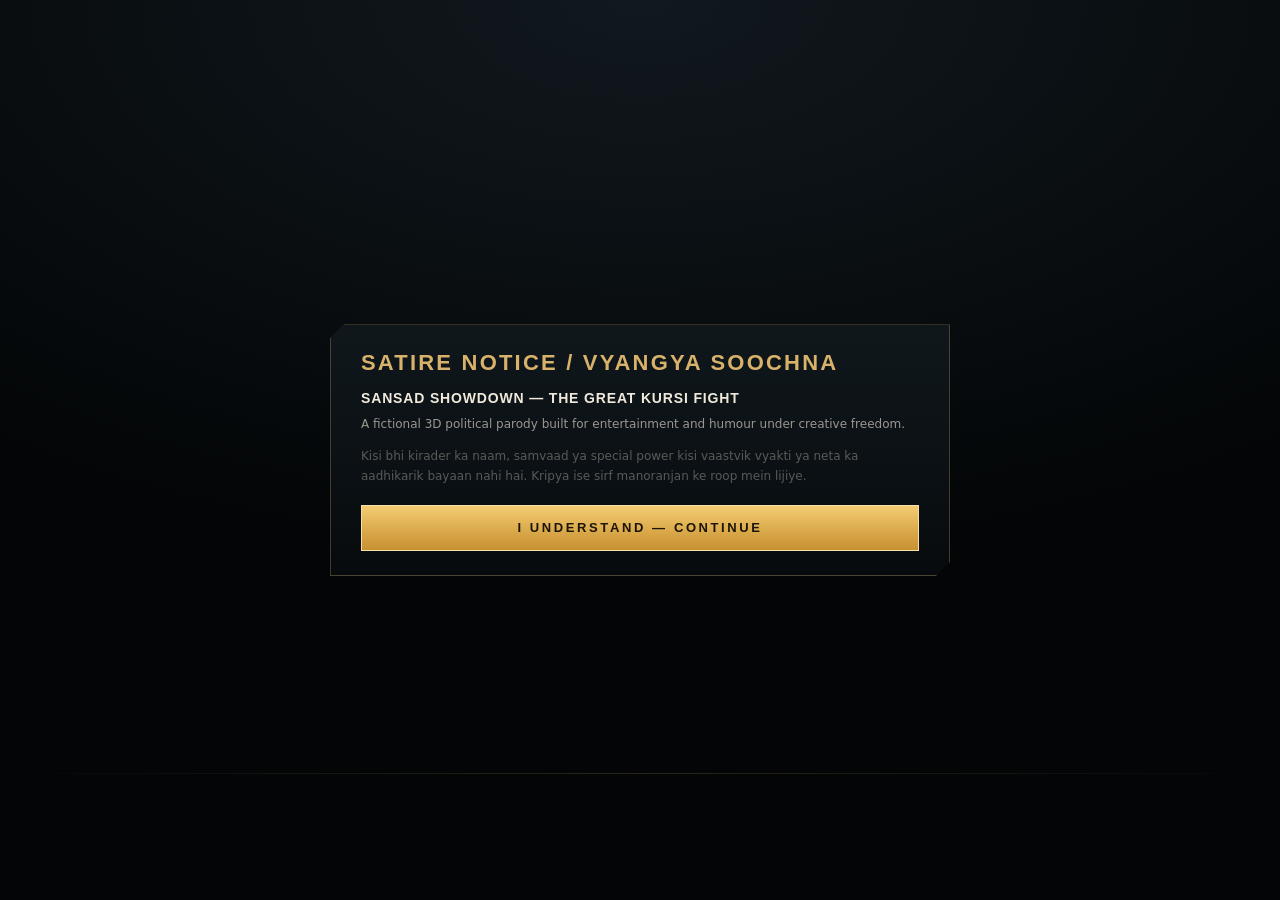
==== commit b2e875c2: "feat: 4 reserve fighters, 4 themes, economy (coins/missions/bazaar/vault), training dojo" ====
--- a/index.html
+++ b/index.html
@@ -1,155 +1,128 @@
 <!DOCTYPE html>
-<html lang="en" data-concept="concept-a">
+<html lang="en">
 <head>
-<meta name="fk-build" content="bmwf7aaa1">
+<meta name="fk-build" content="bmwg2ys25">
 <link rel="icon" href="data:,">
 <meta charset="UTF-8">
 <meta name="viewport" content="width=device-width, initial-scale=1.0, maximum-scale=1.0, user-scalable=no">
-<title>FIGHTKARO // SANSAD SHOWDOWN — AAA Console Fighting</title>
-<link rel="stylesheet" href="css/game.css?v=bmwf7aaa1">
+<title>SANSAD SHOWDOWN // The Great Kursi Fight</title>
+<link rel="stylesheet" href="css/game.css?v=bmwg2ys25">
 </head>
 <body>
 <canvas id="game-canvas"></canvas>
 
 <!-- ============================================================
-     1. SATIRE NOTICE (#disclaimer-screen, #accept-disclaimer)
+     1. SATIRE NOTICE
      ============================================================ -->
 <div id="disclaimer-screen" class="modal-screen">
     <div class="satire-box">
-        <div class="eyebrow" style="color:var(--brass);margin-bottom:8px;">PARODY &amp; SATIRE NOTICE // VYANGYA SOOCHNA</div>
-        <div class="title">FIGHTKARO — SANSAD SHOWDOWN</div>
-        <div class="game-subtitle">The Great Kursi Fight • 3D Political Satire Arena</div>
+        <div class="title">Satire Notice / Vyangya Soochna</div>
+        <div class="game-title">SANSAD SHOWDOWN — The Great Kursi Fight</div>
+        <div class="game-subtitle">A fictional 3D political parody built for entertainment and humour under creative freedom.</div>
         <p class="body-text">
-            Kisi bhi kirdar ka naam, samvaad ya special power kisi vaastvik vyakti ya neta ka
-            aadhikarik bayaan nahi hai. Kripya ise sirf manoranjan aur comedy ke roop mein lijiye.
+            Kisi bhi kirader ka naam, samvaad ya special power kisi vaastvik vyakti ya neta ka
+            aadhikarik bayaan nahi hai. Kripya ise sirf manoranjan ke roop mein lijiye.
         </p>
-        <button class="btn btn-gold" id="accept-disclaimer">I UNDERSTAND — ENTER THE AKHADA</button>
-    </div>
-</div>
-
-<!-- ============================================================
-     2. BOOT (#boot-screen)
+        <button class="btn btn-gold" id="accept-disclaimer">I Understand — Continue</button>
+    </div>
+</div>
+
+<!-- ============================================================
+     2. BOOT
      ============================================================ -->
 <div id="boot-screen" class="modal-screen">
     <div class="screen" style="align-items:center;justify-content:center;gap:0;">
         <div class="boot-mark">FIGHT<b>KARO</b></div>
-        <div class="boot-sub">SANSAD SHOWDOWN // AAA EDITION</div>
+        <div class="boot-sub">Sansad Showdown</div>
         <div class="boot-bar"><i id="boot-bar-fill"></i></div>
-        <div class="boot-hint" id="boot-hint">3D Arena &amp; GLB Rigs taiyaar ho rahe hain…</div>
-    </div>
-</div>
-
-<!-- ============================================================
-     3. MAIN MENU / HOME (#menu-screen)
+        <div class="boot-hint" id="boot-hint">Engine shuru ho raha hai…</div>
+    </div>
+</div>
+
+<!-- ============================================================
+     3. MAIN MENU
      ============================================================ -->
 <div id="menu-screen" class="modal-screen">
-    <div class="screen" style="justify-content:space-between;gap:16px;">
-        <!-- Top AAA Command Strip -->
-        <div class="aaa-topbar">
-            <div class="brand-inline">
-                <span class="crest">FK</span>
-                <div>
-                    <div class="b-title">FIGHT<b>KARO</b> <span style="color:var(--brass)">//</span> SANSAD SHOWDOWN</div>
-                    <div class="b-sub" id="active-concept-label">CONCEPT A // AAA OBSIDIAN &amp; FORGED BRONZE</div>
-                </div>
-            </div>
-
-            <div class="concept-switcher">
-                <button class="c-btn active" data-concept-pick="concept-a">A: Obsidian</button>
-                <button class="c-btn" data-concept-pick="concept-b">B: Esports</button>
-                <button class="c-btn" data-concept-pick="concept-c">C: Cyber</button>
-                <button class="c-btn" data-concept-pick="concept-d">D: Minimal</button>
-            </div>
-
-            <div class="econ-pill">
-                <span>LVL <b id="ui-player-lvl" style="color:var(--brass-hi)">1</b></span>
-                <span class="sep"></span>
-                <span>KURSI <b id="ui-kursi-coins" style="color:var(--gold)">2,500</b></span>
-                <span class="sep"></span>
-                <span>VOTES <b id="ui-votes" style="color:var(--teal)">120</b></span>
-            </div>
-        </div>
-
-        <div class="menu-wrap">
-            <!-- Left Navigation & Quick Actions -->
-            <div class="brand-block">
-                <h1 class="brand-mark">THE GREAT <b>KURSI</b> FIGHT</h1>
-                <div class="brand-sub">11 Rigged 3D Netas • Custom Supers • Real Audio</div>
-
-                <nav class="menu-nav">
-                    <button class="menu-item is-focus" data-go="select">
-                        <span class="idx">01</span>
-                        <span class="label">Play Match</span>
-                        <span class="meta">11 Fighters</span>
-                    </button>
-                    <button class="menu-item" data-go="training">
-                        <span class="idx">02</span>
-                        <span class="label">Training Dojo</span>
-                        <span class="meta">Infinite Shakti</span>
-                    </button>
-                    <button class="menu-item" data-go="vault">
-                        <span class="idx">03</span>
-                        <span class="label">Vault &amp; Loadout</span>
-                        <span class="meta">Skins · 3D Props</span>
-                    </button>
-                    <button class="menu-item" data-go="bazaar">
-                        <span class="idx">04</span>
-                        <span class="label">Sansad Bazaar</span>
-                        <span class="meta">Unlock Gear</span>
-                    </button>
-                    <button class="menu-item" data-go="missions">
-                        <span class="idx">05</span>
-                        <span class="label">Missions</span>
-                        <span class="meta" id="menu-mission-badge">Daily Rewards</span>
-                    </button>
-                    <button class="menu-item" data-go="profile">
-                        <span class="idx">06</span>
-                        <span class="label">Career Profile</span>
-                        <span class="meta">Stats &amp; Record</span>
-                    </button>
-                    <button class="menu-item" data-go="moves">
-                        <span class="idx">07</span>
-                        <span class="label">How to Play</span>
-                        <span class="meta">Move List</span>
-                    </button>
-                    <button class="menu-item" data-go="settings">
-                        <span class="idx">08</span>
-                        <span class="label">Settings</span>
-                        <span class="meta">Audio · UI</span>
-                    </button>
-                </nav>
-            </div>
-
-            <!-- Right: Roster Preview + Live Career Telemetry -->
-            <div class="menu-side">
-                <div class="plate" style="padding:14px;">
-                    <div style="display:flex;justify-content:space-between;align-items:center;margin-bottom:10px;">
-                        <span class="eyebrow" style="color:var(--brass);">COMPLETE 11-FIGHTER 3D ROSTER</span>
-                        <button class="btn btn-gold" style="min-height:32px;padding:0 14px;font-size:11px;" data-go="select">Quick Fight →</button>
-                    </div>
-                    <div class="roster-strip" id="menu-roster"></div>
-                </div>
-
-                <div class="record-card">
-                    <div class="cell"><div class="k">Matches</div><div class="v" id="menu-matches">0</div></div>
-                    <div class="cell"><div class="k">Wins</div><div class="v" id="menu-wins">0</div></div>
-                    <div class="cell"><div class="k">Win Rate</div><div class="v" id="menu-rate">0<small>%</small></div></div>
-                </div>
-
-                <div class="menu-foot" style="margin-top:4px;">
-                    <span id="menu-build">bmwf7aaa1 · 3D GLB</span>
-                    <span>WASD + J/K/I/L • ESC Pause</span>
-                </div>
-            </div>
-        </div>
-    </div>
-</div>
-
-<!-- ============================================================
-     4. CHARACTER SELECT (#select-screen)
+    <div class="menu-wrap">
+        <div class="brand-block">
+            <h1 class="brand-mark">FIGHT<b>KARO</b></h1>
+            <div class="brand-sub">Sansad Showdown</div>
+
+            <nav class="menu-nav">
+                <button class="menu-item is-focus" data-go="select">
+                    <span class="idx">01</span>
+                    <span class="label">Fight</span>
+                    <span class="meta">Kursi Match</span>
+                </button>
+                <button class="menu-item" data-go="training">
+                    <span class="idx">02</span>
+                    <span class="label">Training</span>
+                    <span class="meta">Dojo</span>
+                </button>
+                <button class="menu-item" data-go="vault">
+                    <span class="idx">03</span>
+                    <span class="label">Vault</span>
+                    <span class="meta">Loadout</span>
+                </button>
+                <button class="menu-item" data-go="bazaar">
+                    <span class="idx">04</span>
+                    <span class="label">Bazaar</span>
+                    <span class="meta">Spend Coins</span>
+                </button>
+                <button class="menu-item" data-go="missions">
+                    <span class="idx">05</span>
+                    <span class="label">Missions</span>
+                    <span class="meta">Directives</span>
+                </button>
+                <button class="menu-item" data-go="profile">
+                    <span class="idx">06</span>
+                    <span class="label">Profile</span>
+                    <span class="meta">Record</span>
+                </button>
+                <button class="menu-item" data-go="moves">
+                    <span class="idx">07</span>
+                    <span class="label">How to Play</span>
+                    <span class="meta">Moves</span>
+                </button>
+                <button class="menu-item" data-go="settings">
+                    <span class="idx">08</span>
+                    <span class="label">Settings</span>
+                    <span class="meta">Audio · UI</span>
+                </button>
+            </nav>
+
+            <div class="theme-switch" id="theme-switch" role="group" aria-label="Interface theme">
+                <span class="ts-label">Theme</span>
+                <button class="ts-btn" data-theme-set="a" title="Obsidian">A</button>
+                <button class="ts-btn" data-theme-set="b" title="Esports">B</button>
+                <button class="ts-btn" data-theme-set="c" title="Cyber">C</button>
+                <button class="ts-btn" data-theme-set="d" title="Minimal">D</button>
+            </div>
+
+            <div class="menu-foot">
+                <span class="coin-chip"><i>◈</i><b class="coin-value">0</b></span>
+                <span id="menu-build">build</span>
+                <span>Enter / Click</span>
+            </div>
+        </div>
+
+        <div class="menu-side">
+            <div class="roster-strip" id="menu-roster"></div>
+            <div class="record-card">
+                <div class="cell"><div class="k">Matches</div><div class="v" id="menu-matches">0</div></div>
+                <div class="cell"><div class="k">Wins</div><div class="v" id="menu-wins">0</div></div>
+                <div class="cell"><div class="k">Win Rate</div><div class="v" id="menu-rate">0<small>%</small></div></div>
+            </div>
+        </div>
+    </div>
+</div>
+
+<!-- ============================================================
+     4. CHARACTER SELECT
      ============================================================ -->
 <div id="select-screen" class="modal-screen">
     <div class="screen">
+
         <div class="select-top">
             <div class="pick-plate p1 is-active" id="plate-p1">
                 <div class="av"><img id="pick-p1-face" src="faces/modi.webp" alt=""></div>
@@ -167,7 +140,7 @@
 
             <div class="pick-plate p2" id="plate-p2">
                 <div>
-                    <div class="who">CPU Opponent</div>
+                    <div class="who">CPU</div>
                     <div class="nm" id="pick-p2-name">YATRA BOY</div>
                     <div class="tm" id="pick-p2-team">Team Yatra</div>
                 </div>
@@ -186,13 +159,12 @@
                         <div class="dp-team" id="detail-team">Team Vaada</div>
                     </div>
                 </div>
-                <div class="dp-super"><span class="eyebrow">Shakti Super</span><br><span id="detail-super">MITRA CHAKRA</span></div>
+                <div class="dp-super"><span class="eyebrow">Shakti</span><br><span id="detail-super">MITRA CHAKRA</span></div>
                 <div class="stat-row"><span class="sk">Damage</span><span class="sb"><i id="detail-dmg"></i></span><span class="sv" id="detail-dmg-v">108</span></div>
                 <div class="stat-row"><span class="sk">Speed</span><span class="sb"><i id="detail-spd"></i></span><span class="sv" id="detail-spd-v">55</span></div>
                 <div class="stat-row"><span class="sk">Health</span><span class="sb"><i id="detail-hp"></i></span><span class="sv" id="detail-hp-v">100</span></div>
-                <div class="eyebrow" style="margin-top:auto;">Special 1 · <span id="detail-sp1" style="color:var(--paper)">DEMONETIZATION PALM</span></div>
-                <div class="eyebrow">Special 2 · <span id="detail-sp2" style="color:var(--paper)">SURPRISE STRIKE</span></div>
-                <button class="btn btn-ghost" style="min-height:34px;font-size:11px;margin-top:4px;" data-go="vault">Customize Skin &amp; Prop</button>
+                <div class="eyebrow" style="margin-top:auto;">Special 1 · <span id="detail-sp1">DEMONETIZATION PALM</span></div>
+                <div class="eyebrow">Special 2 · <span id="detail-sp2">SURPRISE STRIKE</span></div>
             </aside>
         </div>
 
@@ -202,20 +174,21 @@
             <button class="stage-btn" data-stage="JANTAR">📢 Jantar Mantar</button>
             <button class="stage-btn" data-stage="SADAK">🛣️ Desi Sadak</button>
             <button class="stage-btn" id="toggle-pick-side">PICKING: P1</button>
-            <button class="stage-btn" data-back="menu">← Menu</button>
         </div>
 
         <div class="select-foot">
             <div class="hint">
-                Click a neta to pick for <b>P1</b>, or right-click to assign directly to <b>CPU</b>. All 11 <code>.glb</code> fighters are playable.
-            </div>
-            <button class="btn btn-gold" id="start-fight-btn">FIGHT FOR THE KURSI</button>
-        </div>
-    </div>
-</div>
-
-<!-- ============================================================
-     5. VS / BATTLE PREP (#vs-screen)
+                Click a neta to pick for <b>P1</b>. The button on the right switches the pick to <b>CPU</b>.
+                Right-click a card to send it straight to the opponent.
+            </div>
+            <button class="btn btn-gold" id="start-fight-btn">Fight for the Kursi</button>
+        </div>
+
+    </div>
+</div>
+
+<!-- ============================================================
+     5. VS / BATTLE PREP
      ============================================================ -->
 <div id="vs-screen" class="modal-screen">
     <div class="screen" style="gap:0;">
@@ -236,14 +209,14 @@
             </div>
         </div>
         <div class="vs-load">
-            <div class="vl-k"><span id="vs-load-label">Loading 3D GLB Rigs</span><span id="vs-load-pct">0%</span></div>
+            <div class="vl-k"><span id="vs-load-label">Loading fighters</span><span id="vs-load-pct">0%</span></div>
             <div class="vl-bar"><i id="vs-load-bar"></i></div>
         </div>
     </div>
 </div>
 
 <!-- ============================================================
-     6. IN-GAME HUD (#hud)
+     6. IN-GAME HUD
      ============================================================ -->
 <div id="hud">
     <div class="hud-top">
@@ -302,18 +275,11 @@
         </div>
     </div>
 
-    <!-- Training Dojo Live Toolbar -->
-    <div id="training-toolbar" style="display:none;position:fixed;top:124px;left:50%;transform:translateX(-50%);z-index:25;gap:8px;pointer-events:auto;">
-        <button class="btn" style="min-height:32px;padding:0 12px;font-size:11px;" id="tr-fill-shakti">Fill Shakti (100%)</button>
-        <button class="btn" style="min-height:32px;padding:0 12px;font-size:11px;" id="tr-reset-pos">Reset Positions</button>
-        <button class="btn btn-danger" style="min-height:32px;padding:0 12px;font-size:11px;" id="tr-exit">Exit Dojo</button>
-    </div>
-
     <!-- MBAPU SHANTI ROUTE -->
     <div id="shanti-box">
-        <div class="shanti-title">Shanti Route: Stay Close &amp; Block 5 Hits</div>
+        <div class="shanti-title">Shanti Route</div>
         <div class="shanti-bar-bg"><div id="shanti-fill"></div></div>
-        <div id="shanti-blocks">BLOCKS 0/5</div>
+        <div id="shanti-blocks">BLOCKS 0</div>
     </div>
 
     <div id="p1-callout" class="move-callout">DEMONETIZATION PALM!</div>
@@ -384,7 +350,7 @@
 </div>
 
 <!-- ============================================================
-     7. PAUSE (#pause-screen)
+     7. PAUSE
      ============================================================ -->
 <div id="pause-screen" class="modal-screen">
     <div class="pause-panel">
@@ -404,14 +370,13 @@
 </div>
 
 <!-- ============================================================
-     8. RESULTS (#results-screen)
+     8. RESULTS
      ============================================================ -->
 <div id="results-screen" class="modal-screen">
     <div class="res-wrap">
         <div class="res-head">
             <div class="res-kicker" id="res-kicker">Match Complete</div>
             <h2 class="res-title"><span class="win-name" id="res-winner">MITRAMAN</span> WINS THE KURSI</h2>
-            <div id="res-reward-banner" style="margin-top:8px;font:700 13px/1 var(--font-display);letter-spacing:0.16em;color:var(--gold);">+350 KURSI COINS • +120 XP</div>
         </div>
 
         <div class="res-body">
@@ -427,6 +392,7 @@
                 <div class="row"><span class="k">Damage Dealt</span><span class="v" id="res-dmg">0</span></div>
                 <div class="row"><span class="k">Best Combo</span><span class="v" id="res-combo">0</span></div>
                 <div class="row"><span class="k">Shakti Used</span><span class="v" id="res-super">0</span></div>
+                <div class="row"><span class="k">Kursi Coins</span><span class="v gold" id="res-coins">+0</span></div>
             </div>
 
             <div class="res-side p2 right" id="res-side-p2">
@@ -445,14 +411,14 @@
 </div>
 
 <!-- ============================================================
-     9. SETTINGS (#settings-screen)
+     9. SETTINGS
      ============================================================ -->
 <div id="settings-screen" class="modal-screen">
     <div class="screen">
         <div class="screen-head">
             <div>
-                <h2 class="screen-title">Settings &amp; Art Direction</h2>
-                <p class="screen-sub">Audio, on-screen controls, and AAA material themes saved automatically.</p>
+                <h2 class="screen-title">Settings</h2>
+                <p class="screen-sub">Audio, on-screen controls and reading comfort. Everything saves on this device.</p>
             </div>
             <div class="head-actions"><button class="btn btn-ghost" data-back="menu">Back</button></div>
         </div>
@@ -476,7 +442,7 @@
             </section>
 
             <section class="set-group">
-                <h3>Interface &amp; Theme</h3>
+                <h3>Interface</h3>
                 <div class="set-row">
                     <div><div class="sr-k">Touch Buttons</div><div class="sr-d">Auto hides them on a laptop or desktop.</div></div>
                     <div class="sr-c seg" data-setting="touch">
@@ -503,13 +469,13 @@
 </div>
 
 <!-- ============================================================
-     10. PROFILE (#profile-screen)
+     10. PROFILE
      ============================================================ -->
 <div id="profile-screen" class="modal-screen">
     <div class="screen">
         <div class="screen-head">
             <div>
-                <h2 class="screen-title">Career Profile</h2>
+                <h2 class="screen-title">Profile</h2>
                 <p class="screen-sub">Aapka apna record — har match yahin likha jaata hai.</p>
             </div>
             <div class="head-actions"><button class="btn btn-ghost" data-back="menu">Back</button></div>
@@ -535,22 +501,22 @@
 
                 <div class="set-group" style="margin-top:14px;">
                     <h3>Neta Usage</h3>
-                    <div class="usage-list" id="prof-usage" style="padding:12px 14px;"></div>
-                </div>
-            </div>
-        </div>
-    </div>
-</div>
-
-<!-- ============================================================
-     11. HOW TO PLAY (#moves-screen)
+                    <div class="usage-list" id="prof-usage"></div>
+                </div>
+            </div>
+        </div>
+    </div>
+</div>
+
+<!-- ============================================================
+     11. HOW TO PLAY
      ============================================================ -->
 <div id="moves-screen" class="modal-screen">
     <div class="screen">
         <div class="screen-head">
             <div>
-                <h2 class="screen-title">How to Play &amp; Frame Data</h2>
-                <p class="screen-sub">Laptop keys, Shakti meter rules, and specials for all 11 netas.</p>
+                <h2 class="screen-title">How to Play</h2>
+                <p class="screen-sub">Laptop keys, the shakti meter and each neta's specials.</p>
             </div>
             <div class="head-actions"><button class="btn btn-ghost" data-back="menu">Back</button></div>
         </div>
@@ -558,13 +524,13 @@
         <div class="moves-grid">
             <section class="move-list">
                 <h3>Controls</h3>
-                <div class="mv"><span>Walk</span><kbd>← → / A D</kbd></div>
+                <div class="mv"><span>Walk</span><kbd>← →</kbd></div>
                 <div class="mv"><span>Jump</span><kbd>↑ / W</kbd></div>
                 <div class="mv"><span>Crouch</span><kbd>↓ / S</kbd></div>
                 <div class="mv"><span>Punch</span><kbd>J</kbd></div>
                 <div class="mv"><span>Kick</span><kbd>K</kbd></div>
                 <div class="mv"><span>Grab / throw</span><kbd>I</kbd></div>
-                <div class="mv"><span>Special 1</span><kbd>→ + J</kbd></div>
+                <div class="mv"><span>Special 1</span><kbd>← + J</kbd></div>
                 <div class="mv"><span>Special 2</span><kbd>→ + K</kbd></div>
                 <div class="mv"><span>Shakti super</span><kbd>L / Space</kbd></div>
                 <div class="mv"><span>Pause</span><kbd>Esc</kbd></div>
@@ -575,12 +541,12 @@
                 <div class="mv"><span>Best of three rounds</span><b>2 wins</b></div>
                 <div class="mv"><span>Round length</span><b>60 s</b></div>
                 <div class="mv"><span>Shakti meter fills by landing hits</span><b>100%</b></div>
-                <div class="mv"><span>Block by holding back</span><b>15% chip dmg</b></div>
+                <div class="mv"><span>Block by holding back</span><b>chip damage</b></div>
                 <div class="mv"><span>MBAPU can be beaten without a punch</span><b>Shanti Route</b></div>
             </section>
 
             <section class="move-list">
-                <h3>All 11 Neta Specials</h3>
+                <h3>Neta Specials</h3>
                 <div id="moves-roster"></div>
             </section>
         </div>
@@ -588,70 +554,109 @@
 </div>
 
 <!-- ============================================================
-     12. VAULT & 3D LOADOUT (#vault-screen)
+     12. TRAINING DOJO
+     ============================================================ -->
+<div id="training-screen" class="modal-screen">
+    <div class="screen">
+        <div class="screen-head">
+            <div>
+                <h2 class="screen-title">Training Dojo</h2>
+                <p class="screen-sub">Infinite shakti, healing dummy, frozen clock. Combos yahin set karo.</p>
+            </div>
+            <div class="head-actions">
+                <span class="coin-chip"><i>◈</i><b class="coin-value">0</b></span>
+                <button class="btn btn-ghost" data-back="menu">Back</button>
+            </div>
+        </div>
+
+        <div class="training-grid">
+            <section class="set-group">
+                <h3>Pick the Dummy</h3>
+                <div class="train-roster" id="train-roster"></div>
+            </section>
+
+            <section class="set-group">
+                <h3>Drills</h3>
+                <div class="set-row">
+                    <div><div class="sr-k">Infinite Shakti</div><div class="sr-d">Shakti meter 100% par locked.</div></div>
+                    <div class="sr-c seg" data-train="shakti"><button data-val="on">On</button><button data-val="off">Off</button></div>
+                </div>
+                <div class="set-row">
+                    <div><div class="sr-k">Healing Dummy</div><div class="sr-d">Dummy ka HP turant refill hota hai.</div></div>
+                    <div class="sr-c seg" data-train="heal"><button data-val="on">On</button><button data-val="off">Off</button></div>
+                </div>
+                <div class="set-row">
+                    <div><div class="sr-k">Freeze Clock</div><div class="sr-d">Round timer rukta hai.</div></div>
+                    <div class="sr-c seg" data-train="freeze"><button data-val="on">On</button><button data-val="off">Off</button></div>
+                </div>
+                <div class="set-row">
+                    <div><div class="sr-k">Reset Positions</div><div class="sr-d">Dono fighters centre par.</div></div>
+                    <div class="sr-c"><button class="btn btn-ghost" id="train-reset">Reset</button></div>
+                </div>
+            </section>
+        </div>
+
+        <div class="select-foot">
+            <div class="hint">Dojo match career record me count nahi hota. <b>Esc</b> se pause.</div>
+            <button class="btn btn-gold" id="train-start">Enter the Dojo</button>
+        </div>
+    </div>
+</div>
+
+<!-- ============================================================
+     13. VAULT / LOADOUT
      ============================================================ -->
 <div id="vault-screen" class="modal-screen">
     <div class="screen">
         <div class="screen-head">
             <div>
-                <h2 class="screen-title">Vault &amp; 3D Loadout</h2>
-                <p class="screen-sub">Equip unlocked 3D GLB material finishes and override your Super Weapon Prop.</p>
+                <h2 class="screen-title">Vault</h2>
+                <p class="screen-sub">Bazaar se kharide gaye finishes. Equip karo — fighter ke aura aur shakti trail par lagta hai.</p>
             </div>
             <div class="head-actions">
-                <button class="btn" data-go="bazaar">Open Bazaar</button>
+                <span class="coin-chip"><i>◈</i><b class="coin-value">0</b></span>
                 <button class="btn btn-ghost" data-back="menu">Back</button>
             </div>
         </div>
-
-        <div class="settings-grid">
-            <section class="set-group">
-                <h3>3D Fighter Material Finish (Applies to GLB)</h3>
-                <div id="vault-skins-list" class="p-3" style="padding:12px;display:flex;flex-direction:column;gap:8px;"></div>
-            </section>
-
-            <section class="set-group">
-                <h3>Equipped 3D Super Prop Rig</h3>
-                <div id="vault-props-list" class="p-3" style="padding:12px;display:flex;flex-direction:column;gap:8px;"></div>
-            </section>
-        </div>
-    </div>
-</div>
-
-<!-- ============================================================
-     13. SANSAD BAZAAR / SHOP (#bazaar-screen)
+        <div class="vault-grid" id="vault-grid"></div>
+    </div>
+</div>
+
+<!-- ============================================================
+     14. BAZAAR
      ============================================================ -->
 <div id="bazaar-screen" class="modal-screen">
     <div class="screen">
         <div class="screen-head">
             <div>
                 <h2 class="screen-title">Sansad Bazaar</h2>
-                <p class="screen-sub">Spend Kursi Coins earned from matches &amp; missions to unlock custom 3D skins and props.</p>
+                <p class="screen-sub">Kursi Coins sirf matches aur missions se milte hain. Koi real paisa nahi.</p>
             </div>
             <div class="head-actions">
-                <span class="econ-pill">BALANCE: <b id="bazaar-coins" style="color:var(--gold)">2,500</b> KURSI</span>
-                <button class="btn" data-go="vault">Vault</button>
+                <span class="coin-chip"><i>◈</i><b class="coin-value">0</b></span>
                 <button class="btn btn-ghost" data-back="menu">Back</button>
             </div>
         </div>
-
-        <div id="bazaar-items-grid" class="settings-grid"></div>
-    </div>
-</div>
-
-<!-- ============================================================
-     14. MISSIONS (#missions-screen)
+        <div class="bazaar-grid" id="bazaar-grid"></div>
+    </div>
+</div>
+
+<!-- ============================================================
+     15. MISSIONS
      ============================================================ -->
 <div id="missions-screen" class="modal-screen">
     <div class="screen">
         <div class="screen-head">
             <div>
-                <h2 class="screen-title">Parliamentary Directives</h2>
-                <p class="screen-sub">Complete combat objectives to claim Kursi Coins and Season XP.</p>
-            </div>
-            <div class="head-actions"><button class="btn btn-ghost" data-back="menu">Back</button></div>
-        </div>
-
-        <div id="missions-list" class="settings-grid"></div>
+                <h2 class="screen-title">Directives</h2>
+                <p class="screen-sub">Teen live missions. Progress asli matches se badhta hai — claim karke coins lo.</p>
+            </div>
+            <div class="head-actions">
+                <span class="coin-chip"><i>◈</i><b class="coin-value">0</b></span>
+                <button class="btn btn-ghost" data-back="menu">Back</button>
+            </div>
+        </div>
+        <div class="mission-list" id="mission-list"></div>
     </div>
 </div>
 
@@ -659,7 +664,7 @@
 <div id="news-ticker" class="ticker-wrap">
     <div class="ticker-badge">Breaking</div>
     <div id="ticker-text">
-        🔥 SANSAD SHOWDOWN AAA EDITION LIVE: ALL 11 3D GLB NETAS UNLOCKED! &nbsp;&bull;&nbsp; MITRAMAN KA MITRA CHAKRA TAYYAR! &nbsp;&bull;&nbsp; CHANAKYA CHRONOLOGY MASTERSTROKE ACTIVE! &nbsp;&bull;&nbsp; CHARA KING &amp; PRIME ANCHOR ENTER THE ARENA! &nbsp;&bull;&nbsp; FACT CHECKER EXPLAINER BEAM ONLINE!
+        🔥 SANSAD SHOWDOWN LIVE: KURSI KE LIYE MAHA-YUDH SHURU! &nbsp;&bull;&nbsp; MITRAMAN KA MITRA CHAKRA TAYYAR! &nbsp;&bull;&nbsp; YATRA BOY NE LAGAYA ALOO SE SONA MACHINE! &nbsp;&bull;&nbsp; DEEDEE BOLE: KHELA HOBE, JADU HOBE! &nbsp;&bull;&nbsp; TARIFF TAAU NE SAB PE 200% TARIFF THOKA! &nbsp;&bull;&nbsp; DOZER DADA KA BULLDOZER ARENA MEIN GHUSA!
     </div>
 </div>
 
@@ -671,24 +676,24 @@
 <div id="noserver" role="alert" hidden>
     <div class="ns-head">3D Models Not Loading</div>
     <p class="ns-body">
-        Browser <code>models/*.glb</code> fetch nahi kar paya. <b>Start FightKaro.bat</b> chalao.
+        Browser <code>models/*.glb</code> fetch nahi kar paya, isliye fighters load nahi hue.
         <span id="noserver-hint"></span>
     </p>
     <button id="noserver-close" type="button">Samajh Gaya</button>
 </div>
 
-<script src="js/vendor/three.min.js?v=bmwf7aaa1"></script>
-<script src="js/vendor/GLTFLoader.js?v=bmwf7aaa1"></script>
-<script src="js/vendor/DRACOLoader.js?v=bmwf7aaa1"></script>
-<script src="js/data.js?v=bmwf7aaa1"></script>
-<script src="js/clips.js?v=bmwf7aaa1"></script>
-<script src="js/audio.js?v=bmwf7aaa1"></script>
-<script src="js/vfx.js?v=bmwf7aaa1"></script>
-<script src="js/props.js?v=bmwf7aaa1"></script>
-<script src="js/rig.js?v=bmwf7aaa1"></script>
-<script src="js/fighter.js?v=bmwf7aaa1"></script>
-<script src="js/engine.js?v=bmwf7aaa1"></script>
-<script src="js/main.js?v=bmwf7aaa1"></script>
-<script src="js/screens.js?v=bmwf7aaa1"></script>
+<script src="js/vendor/three.min.js?v=bmwg2ys25"></script>
+<script src="js/vendor/GLTFLoader.js?v=bmwg2ys25"></script>
+<script src="js/vendor/DRACOLoader.js?v=bmwg2ys25"></script>
+<script src="js/data.js?v=bmwg2ys25"></script>
+<script src="js/clips.js?v=bmwg2ys25"></script>
+<script src="js/audio.js?v=bmwg2ys25"></script>
+<script src="js/vfx.js?v=bmwg2ys25"></script>
+<script src="js/props.js?v=bmwg2ys25"></script>
+<script src="js/rig.js?v=bmwg2ys25"></script>
+<script src="js/fighter.js?v=bmwg2ys25"></script>
+<script src="js/engine.js?v=bmwg2ys25"></script>
+<script src="js/main.js?v=bmwg2ys25"></script>
+<script src="js/screens.js?v=bmwg2ys25"></script>
 </body>
 </html>
--- a/css/game.css
+++ b/css/game.css
@@ -1,80 +1,50 @@
 /* ==========================================================================
-   FIGHTKARO // SANSAD SHOWDOWN — AAA OBSIDIAN & FORGED BRONZE DESIGN SYSTEM
-   Benchmarked to Tekken 8, Street Fighter 6, Guilty Gear -Strive-
+   FIGHTKARO // SANSAD SHOWDOWN — UI v3
+   Design language: "brass & ink" — a state assembly turned fight arena.
+   Rules of the system:
+     · one chamfer (8px) for every plate, one hairline (1px brass) for every edge
+     · ink is solid, never glassy; depth comes from one inset highlight + one shadow
+     · condensed display type for labels, tabular figures for numbers
+     · colour carries meaning only: gold = state/primary, red = danger/P2,
+       teal = shakti, cream = paper/text
    ========================================================================== */
 
-:root, [data-concept="concept-a"] {
-    --ink: #050608;
-    --ink-1: #0c0e13;
-    --ink-2: #13161e;
-    --ink-3: #191d28;
-    --line: rgba(212, 168, 83, 0.36);
+:root {
+    /* palette */
+    --ink: #05080a;
+    --ink-1: #090e12;
+    --ink-2: #0e151a;
+    --ink-3: #141d23;
+    --line: rgba(216, 178, 106, 0.28);
     --line-soft: rgba(255, 255, 255, 0.08);
-    --paper: #f3f4f6;
-    --paper-dim: #b8c0cc;
-    --paper-mute: #788294;
-    --brass: #d4a853;
-    --brass-hi: #f0c975;
-    --brass-deep: #8c6623;
-    --gold: #f0c975;
-    --red: #c92a2a;
-    --red-hi: #ff6b6b;
-    --teal: #4dabf7;
-    --green: #40c057;
-
+    --paper: #f0e9db;
+    --paper-dim: rgba(240, 233, 219, 0.62);
+    --paper-mute: rgba(240, 233, 219, 0.34);
+    --brass: #d8b26a;
+    --brass-hi: #f6dfa8;
+    --brass-deep: #8c6a2a;
+    --gold: #ffc233;
+    --red: #d8352a;
+    --red-hi: #ff6a5e;
+    --teal: #24a9a0;
+    --green: #35c07a;
+
+    /* full-screen wash (themed) */
+    --screen-a: rgba(18, 26, 32, 0.92);
+    --screen-b: rgba(3, 5, 6, 0.97);
+
+    /* type */
     --font-display: "Bahnschrift SemiCondensed", "Bahnschrift", "Arial Narrow", Impact, sans-serif;
     --font-body: "Segoe UI", system-ui, -apple-system, sans-serif;
     --font-num: "Bahnschrift", "Consolas", "Segoe UI", monospace;
 
-    --chamfer: 6px;
+    /* metrics */
+    --chamfer: 8px;
     --hp-h: 26px;
     --sk-h: 11px;
     --slant: 18px;
-    --gutter: 20px;
-    --screen-pad: clamp(14px, 2.4vw, 34px);
-}
-
-[data-concept="concept-b"] {
-    --ink: #050811;
-    --ink-1: #0a1122;
-    --ink-2: #101b33;
-    --ink-3: #162544;
-    --line: rgba(56, 189, 248, 0.42);
-    --brass: #38bdf8;
-    --brass-hi: #7dd3fc;
-    --brass-deep: #0284c7;
-    --gold: #38bdf8;
-    --red: #e11d48;
-    --red-hi: #fb7185;
-}
-
-[data-concept="concept-c"] {
-    --ink: #06040d;
-    --ink-1: #0d081c;
-    --ink-2: #150e2b;
-    --ink-3: #1e153b;
-    --line: rgba(192, 132, 252, 0.42);
-    --brass: #c084fc;
-    --brass-hi: #e9d5ff;
-    --brass-deep: #7e22ce;
-    --gold: #c084fc;
-    --red: #06b6d4;
-    --red-hi: #22d3ee;
-}
-
-[data-concept="concept-d"] {
-    --ink: #09090b;
-    --ink-1: #111114;
-    --ink-2: #18181c;
-    --ink-3: #222228;
-    --line: rgba(228, 228, 231, 0.25);
-    --brass: #e4e4e7;
-    --brass-hi: #ffffff;
-    --brass-deep: #71717a;
-    --gold: #ffffff;
-    --red: #dc2626;
-    --red-hi: #ef4444;
-    --chamfer: 0px;
+    --gutter: 22px;
+    --screen-pad: clamp(16px, 3vw, 42px);
 }
 
 * { box-sizing: border-box; }
@@ -92,7 +62,7 @@
 
 body {
     background:
-        radial-gradient(ellipse 80% 50% at 50% 0%, rgba(212, 168, 83, 0.12), transparent 70%),
+        radial-gradient(120% 80% at 50% 0%, #10181d 0%, #050809 70%),
         var(--ink);
 }
 
@@ -111,126 +81,73 @@
 
 .plate {
     position: relative;
-    background: linear-gradient(165deg, rgba(22, 26, 36, 0.88), rgba(10, 12, 17, 0.94));
-    backdrop-filter: blur(14px);
-    -webkit-backdrop-filter: blur(14px);
-    border: 1px solid var(--line);
-    box-shadow: 0 20px 50px rgba(0, 0, 0, 0.78), inset 0 1px 0 rgba(255, 255, 255, 0.08);
+    background: linear-gradient(180deg, var(--ink-2), var(--ink-1));
+    border: 1px solid var(--line);
+    box-shadow: 0 18px 44px rgba(0, 0, 0, 0.55), inset 0 1px 0 rgba(255, 255, 255, 0.05);
 }
 
 .eyebrow {
     font: 600 10px/1 var(--font-display);
-    letter-spacing: 0.24em;
-    text-transform: uppercase;
-    color: var(--paper-mute);
-}
-
-/* AAA Top Bar & Telemetry ------------------------------------------------- */
-
-.aaa-topbar {
-    display: flex;
-    flex-wrap: wrap;
-    align-items: center;
-    justify-content: space-between;
-    gap: 12px;
-    padding: 10px 16px;
-    background: linear-gradient(180deg, rgba(29, 34, 46, 0.94), rgba(14, 16, 23, 0.96));
-    border: 1px solid var(--line);
-    box-shadow: 0 12px 30px rgba(0, 0, 0, 0.65), inset 0 1px 0 rgba(255, 255, 255, 0.12);
-}
-
-.brand-inline { display: flex; align-items: center; gap: 10px; }
-.brand-inline .crest {
-    width: 34px; height: 34px;
-    display: grid; place-items: center;
-    background: linear-gradient(180deg, var(--brass-hi), var(--brass), var(--brass-deep));
-    color: #090a0d;
-    font: 900 15px/1 var(--font-display);
-    letter-spacing: 0.05em;
-    border: 1px solid rgba(255, 255, 255, 0.45);
-}
-.brand-inline .b-title { font: 800 18px/1 var(--font-display); letter-spacing: 0.08em; text-transform: uppercase; }
-.brand-inline .b-title b { color: var(--brass-hi); }
-.brand-inline .b-sub { font: 600 9px/1.2 var(--font-display); letter-spacing: 0.2em; color: var(--paper-mute); text-transform: uppercase; margin-top: 3px; }
-
-.concept-switcher {
-    display: flex;
-    gap: 4px;
-    padding: 3px;
-    background: rgba(5, 6, 8, 0.7);
-    border: 1px solid var(--line-soft);
-}
-.concept-switcher .c-btn {
+    letter-spacing: 0.28em;
+    text-transform: uppercase;
+    color: var(--paper-mute);
+}
+
+.rule {
+    height: 1px;
+    background: linear-gradient(90deg, var(--line), transparent);
     border: 0;
-    background: transparent;
-    color: var(--paper-dim);
-    font: 700 10px/1 var(--font-display);
-    letter-spacing: 0.14em;
-    text-transform: uppercase;
-    padding: 6px 10px;
-    cursor: pointer;
-}
-.concept-switcher .c-btn.active {
-    background: linear-gradient(180deg, var(--brass-hi), var(--brass));
-    color: #090a0d;
-    font-weight: 800;
-}
-
-.econ-pill {
-    display: inline-flex;
-    align-items: center;
-    gap: 10px;
-    padding: 7px 14px;
-    background: rgba(5, 6, 8, 0.75);
-    border: 1px solid var(--line);
-    font: 700 11px/1 var(--font-num);
-    letter-spacing: 0.12em;
-    color: var(--paper-dim);
-}
-.econ-pill .sep { width: 1px; height: 12px; background: var(--line-soft); }
+    margin: 0;
+}
 
 /* buttons ---------------------------------------------------------------- */
 
 .btn {
-    --btn-bg: linear-gradient(180deg, #252b3b 0%, #171b26 100%);
+    --btn-bg: var(--ink-2);
     --btn-fg: var(--paper);
-    --btn-edge: rgba(255, 255, 255, 0.14);
+    --btn-edge: var(--line);
     position: relative;
     display: inline-flex;
     align-items: center;
     justify-content: center;
     gap: 10px;
-    min-height: 40px;
-    padding: 0 18px;
+    min-height: 42px;
+    padding: 0 20px;
     border: 1px solid var(--btn-edge);
     background: var(--btn-bg);
     color: var(--btn-fg);
-    font: 700 12.5px/1 var(--font-display);
-    letter-spacing: 0.16em;
+    font: 700 13px/1 var(--font-display);
+    letter-spacing: 0.18em;
     text-transform: uppercase;
     cursor: pointer;
-    box-shadow: 0 4px 12px rgba(0, 0, 0, 0.65), inset 0 1px 0 rgba(255, 255, 255, 0.12);
     transition: transform 0.12s ease, background 0.15s ease, color 0.15s ease, border-color 0.15s ease;
 }
 
-.btn:hover { border-color: var(--brass-hi); color: var(--brass-hi); transform: translateY(-1px); }
+.btn::before {
+    content: "";
+    position: absolute;
+    inset: 0;
+    background: linear-gradient(180deg, rgba(255, 255, 255, 0.06), transparent 60%);
+    pointer-events: none;
+}
+
+.btn:hover { border-color: var(--brass); color: var(--brass-hi); }
 .btn:active { transform: translateY(1px); }
-.btn:focus-visible { outline: 2px solid var(--gold); outline-offset: 2px; }
+.btn:focus-visible { outline: 2px solid var(--gold); outline-offset: 3px; }
 
 .btn-gold {
-    --btn-bg: linear-gradient(180deg, var(--brass-hi) 0%, var(--brass) 55%, var(--brass-deep) 100%);
-    --btn-fg: #090a0d;
-    --btn-edge: #fae1a5;
+    --btn-bg: linear-gradient(180deg, #f3c969, #c79133);
+    --btn-fg: #1a1204;
+    --btn-edge: #f6dfa8;
     font-weight: 800;
-    letter-spacing: 0.18em;
-    box-shadow: 0 10px 24px -4px rgba(212, 168, 83, 0.35), inset 0 1px 0 rgba(255, 255, 255, 0.65);
-}
-.btn-gold:hover { filter: brightness(1.07); color: #000000; }
-
-.btn-danger { --btn-edge: rgba(201, 42, 42, 0.55); }
+    letter-spacing: 0.2em;
+}
+.btn-gold:hover { --btn-bg: linear-gradient(180deg, #ffdb85, #d9a144); color: #140d02; }
+
+.btn-danger { --btn-edge: rgba(216, 53, 42, 0.5); }
 .btn-danger:hover { border-color: var(--red-hi); color: var(--red-hi); }
 
-.btn-ghost { --btn-bg: rgba(12, 14, 19, 0.65); --btn-edge: var(--line-soft); color: var(--paper-dim); }
+.btn-ghost { --btn-bg: transparent; --btn-edge: var(--line-soft); color: var(--paper-dim); }
 .btn-ghost:hover { border-color: var(--line); color: var(--paper); }
 
 /* full-screen layout ----------------------------------------------------- */
@@ -243,19 +160,30 @@
     align-items: center;
     justify-content: center;
     padding: var(--screen-pad);
-    padding-bottom: calc(var(--screen-pad) + 26px);
     background:
-        radial-gradient(ellipse 80% 55% at 50% 0%, rgba(212, 168, 83, 0.14), transparent 65%),
-        radial-gradient(120% 90% at 50% 0%, rgba(12, 14, 19, 0.88), rgba(5, 6, 8, 0.96) 72%);
-    overflow-y: auto;
+        radial-gradient(120% 90% at 50% 0%, var(--screen-a), var(--screen-b) 70%),
+        var(--ink);
+    overflow: hidden;
+}
+
+.modal-screen::before {
+    /* one quiet arena line, so empty screens never look like a blank page */
+    content: "";
+    position: absolute;
+    left: 0;
+    right: 0;
+    bottom: 14%;
+    height: 1px;
+    background: linear-gradient(90deg, transparent, rgba(216, 178, 106, 0.18), transparent);
+    pointer-events: none;
 }
 
 .screen {
-    width: min(1380px, 100%);
+    width: min(1320px, 100%);
     max-height: 100%;
     display: flex;
     flex-direction: column;
-    gap: 16px;
+    gap: 18px;
     position: relative;
     z-index: 1;
 }
@@ -264,26 +192,29 @@
     display: flex;
     align-items: flex-end;
     justify-content: space-between;
-    gap: 20px;
+    gap: 24px;
     padding-bottom: 12px;
     border-bottom: 1px solid var(--line);
 }
 
 .screen-title {
-    font: 800 clamp(26px, 3.6vw, 46px)/0.95 var(--font-display);
-    letter-spacing: 0.04em;
+    font: 800 clamp(28px, 4vw, 52px)/0.92 var(--font-display);
+    letter-spacing: 0.02em;
     text-transform: uppercase;
     margin: 0;
     color: var(--paper);
+    text-shadow: 0 6px 30px rgba(0, 0, 0, 0.7);
 }
 
 .screen-sub {
-    margin: 5px 0 0;
+    margin: 6px 0 0;
     font: 500 12px/1.45 var(--font-body);
+    letter-spacing: 0.06em;
     color: var(--paper-dim);
-}
-
-.head-actions { display: flex; gap: 10px; flex-wrap: wrap; align-items: center; justify-content: flex-end; }
+    max-width: 62ch;
+}
+
+.head-actions { display: flex; gap: 10px; flex-wrap: wrap; justify-content: flex-end; }
 
 /* ==========================================================================
    BOOT
@@ -291,24 +222,25 @@
 
 #boot-screen { z-index: 60; }
 #boot-screen .boot-mark {
-    font: 800 clamp(40px, 8vw, 96px)/0.88 var(--font-display);
-    letter-spacing: 0.03em;
+    font: 800 clamp(40px, 9vw, 108px)/0.86 var(--font-display);
+    letter-spacing: 0.02em;
     text-transform: uppercase;
     text-align: center;
-}
-#boot-screen .boot-mark b { color: var(--brass-hi); }
+    color: var(--paper);
+}
+#boot-screen .boot-mark b { color: var(--gold); }
 #boot-screen .boot-sub {
     margin-top: 10px;
     text-align: center;
     font: 600 11px/1 var(--font-display);
-    letter-spacing: 0.36em;
+    letter-spacing: 0.42em;
     color: var(--paper-mute);
     text-transform: uppercase;
 }
 .boot-bar {
     width: min(420px, 70vw);
     height: 3px;
-    margin: 24px auto 0;
+    margin: 26px auto 0;
     background: rgba(255, 255, 255, 0.1);
     overflow: hidden;
 }
@@ -320,7 +252,7 @@
     transition: width 0.25s ease;
 }
 .boot-hint {
-    margin-top: 12px;
+    margin-top: 14px;
     text-align: center;
     font: 500 11px/1.6 var(--font-body);
     color: var(--paper-mute);
@@ -331,102 +263,108 @@
    ========================================================================== */
 
 #menu-screen .menu-wrap {
-    width: 100%;
-    display: grid;
-    grid-template-columns: minmax(300px, 430px) 1fr;
-    gap: clamp(20px, 4vw, 54px);
-    align-items: start;
-}
-
-.brand-block { display: flex; flex-direction: column; gap: 4px; }
+    width: min(1320px, 100%);
+    display: grid;
+    grid-template-columns: minmax(300px, 420px) 1fr;
+    gap: clamp(24px, 5vw, 72px);
+    align-items: center;
+}
+
+.brand-block { display: flex; flex-direction: column; gap: 6px; }
 .brand-mark {
-    font: 800 clamp(34px, 4.4vw, 58px)/0.88 var(--font-display);
-    letter-spacing: 0.02em;
+    font: 800 clamp(38px, 5.6vw, 76px)/0.84 var(--font-display);
+    letter-spacing: 0.01em;
     text-transform: uppercase;
     margin: 0;
 }
-.brand-mark b { color: var(--brass-hi); font-weight: 800; }
+.brand-mark b { color: var(--gold); font-weight: 800; }
 .brand-sub {
-    font: 600 10px/1.2 var(--font-display);
-    letter-spacing: 0.28em;
-    text-transform: uppercase;
-    color: var(--paper-mute);
-    margin-bottom: 14px;
-}
-
-.menu-nav { display: flex; flex-direction: column; gap: 3px; }
+    font: 600 10px/1 var(--font-display);
+    letter-spacing: 0.44em;
+    text-transform: uppercase;
+    color: var(--paper-mute);
+    margin-bottom: 26px;
+}
+
+.menu-nav { display: flex; flex-direction: column; gap: 2px; }
 
 .menu-item {
     position: relative;
     display: grid;
-    grid-template-columns: 30px 1fr auto;
-    align-items: center;
-    gap: 12px;
-    padding: 11px 14px;
-    border: 1px solid var(--line-soft);
-    background: rgba(13, 16, 24, 0.72);
+    grid-template-columns: 34px 1fr auto;
+    align-items: center;
+    gap: 14px;
+    padding: 15px 16px 15px 14px;
+    border: 1px solid transparent;
+    background: transparent;
     color: var(--paper);
     text-align: left;
     cursor: pointer;
-    transition: background 0.16s ease, border-color 0.16s ease, color 0.16s ease, transform 0.14s ease;
+    transition: background 0.16s ease, border-color 0.16s ease, color 0.16s ease;
 }
 .menu-item .idx {
     font: 700 11px/1 var(--font-num);
-    color: var(--brass);
+    color: var(--paper-mute);
     letter-spacing: 0.08em;
 }
 .menu-item .label {
-    font: 700 18px/1 var(--font-display);
+    font: 700 22px/1 var(--font-display);
     letter-spacing: 0.06em;
     text-transform: uppercase;
 }
 .menu-item .meta {
     font: 600 9px/1 var(--font-display);
-    letter-spacing: 0.16em;
-    color: var(--paper-mute);
-    text-transform: uppercase;
+    letter-spacing: 0.2em;
+    color: var(--paper-mute);
+    text-transform: uppercase;
+}
+.menu-item::after {
+    content: "";
+    position: absolute;
+    left: 0; bottom: 0; height: 1px; width: 0;
+    background: var(--brass);
+    transition: width 0.2s ease;
 }
 .menu-item:hover, .menu-item.is-focus {
-    background: linear-gradient(90deg, rgba(212, 168, 83, 0.18), rgba(19, 22, 30, 0.9));
-    border-color: var(--brass);
+    background: linear-gradient(90deg, rgba(216, 178, 106, 0.1), transparent 70%);
+    border-color: var(--line-soft);
     color: var(--brass-hi);
-    transform: translateX(3px);
-}
-
-.menu-side { display: flex; flex-direction: column; gap: 14px; }
+}
+.menu-item:hover::after, .menu-item.is-focus::after { width: 100%; }
+
+.menu-side { display: flex; flex-direction: column; gap: 16px; }
 
 .roster-strip {
     display: grid;
-    grid-template-columns: repeat(6, 1fr);
-    gap: 8px;
+    grid-template-columns: repeat(4, 1fr);
+    gap: 10px;
 }
 .roster-strip .face {
     position: relative;
-    aspect-ratio: 3 / 3.6;
+    aspect-ratio: 3 / 4;
     overflow: hidden;
     border: 1px solid var(--line-soft);
     background: var(--ink-3);
-    cursor: pointer;
 }
 .roster-strip .face img {
     width: 100%; height: 100%;
     object-fit: cover;
-    object-position: 50% 20%;
-    opacity: 0.82;
-    transition: opacity 0.2s ease, transform 0.25s ease;
+    filter: grayscale(1) contrast(1.05);
+    mix-blend-mode: luminosity;
+    opacity: 0.55;
+    transition: opacity 0.2s ease, filter 0.2s ease;
 }
 .roster-strip .face span {
     position: absolute;
     left: 0; right: 0; bottom: 0;
-    padding: 5px 6px 4px;
-    font: 700 8.5px/1.1 var(--font-display);
-    letter-spacing: 0.1em;
-    text-transform: uppercase;
-    background: linear-gradient(0deg, rgba(5, 6, 8, 0.96), transparent);
+    padding: 6px 7px 5px;
+    font: 700 9px/1.1 var(--font-display);
+    letter-spacing: 0.12em;
+    text-transform: uppercase;
+    background: linear-gradient(0deg, rgba(5, 8, 10, 0.95), transparent);
     color: var(--paper-dim);
 }
-.roster-strip .face:hover { border-color: var(--brass); }
-.roster-strip .face:hover img { opacity: 1; transform: scale(1.06); }
+.roster-strip .face:hover img { opacity: 0.95; filter: none; mix-blend-mode: normal; }
 .roster-strip .face:hover span { color: var(--brass-hi); }
 
 .record-card {
@@ -436,7 +374,7 @@
     background: linear-gradient(180deg, var(--ink-2), var(--ink-1));
 }
 .record-card .cell {
-    padding: 12px 16px;
+    padding: 14px 16px;
     border-right: 1px solid var(--line-soft);
 }
 .record-card .cell:last-child { border-right: 0; }
@@ -447,9 +385,9 @@
     color: var(--paper-mute);
 }
 .record-card .v {
-    margin-top: 6px;
-    font: 700 24px/1 var(--font-num);
-    color: var(--brass-hi);
+    margin-top: 7px;
+    font: 700 26px/1 var(--font-num);
+    color: var(--paper);
     font-variant-numeric: tabular-nums;
 }
 .record-card .v small { font-size: 12px; color: var(--paper-mute); margin-left: 3px; }
@@ -458,6 +396,7 @@
     display: flex;
     justify-content: space-between;
     align-items: center;
+    margin-top: 22px;
     font: 500 10px/1 var(--font-display);
     letter-spacing: 0.18em;
     text-transform: uppercase;
@@ -465,7 +404,7 @@
 }
 
 /* ==========================================================================
-   SELECT (ALL 11 FIGHTERS + RANDOM)
+   SELECT
    ========================================================================== */
 
 #select-screen { align-items: stretch; }
@@ -475,67 +414,71 @@
     display: grid;
     grid-template-columns: minmax(0, 1fr) auto minmax(0, 1fr);
     align-items: center;
+    gap: 16px;
+}
+
+.pick-plate {
+    display: grid;
+    grid-template-columns: 78px 1fr;
+    align-items: center;
     gap: 14px;
-}
-
-.pick-plate {
-    display: grid;
-    grid-template-columns: 72px 1fr;
-    align-items: center;
-    gap: 14px;
-    padding: 8px 14px;
+    padding: 10px 14px;
     border: 1px solid var(--line-soft);
-    background: linear-gradient(90deg, rgba(19, 22, 30, 0.94), rgba(12, 14, 19, 0.72));
-    min-height: 88px;
-}
-.pick-plate.p2 { grid-template-columns: 1fr 72px; text-align: right; }
+    background: linear-gradient(90deg, rgba(14, 21, 26, 0.9), rgba(9, 14, 18, 0.6));
+    min-height: 98px;
+}
+.pick-plate.p2 { grid-template-columns: 1fr 78px; text-align: right; }
 .pick-plate .av {
-    width: 72px; height: 72px;
+    width: 78px; height: 78px;
     border: 1px solid var(--line);
     background: var(--ink-3);
     overflow: hidden;
 }
-.pick-plate .av img { width: 100%; height: 100%; object-fit: cover; object-position: 50% 18%; }
+.pick-plate .av img { width: 100%; height: 100%; object-fit: cover; }
 .pick-plate .who {
     font: 600 9px/1 var(--font-display);
-    letter-spacing: 0.24em;
+    letter-spacing: 0.26em;
     color: var(--paper-mute);
     text-transform: uppercase;
 }
 .pick-plate .nm {
-    margin-top: 5px;
-    font: 800 22px/1 var(--font-display);
+    margin-top: 6px;
+    font: 700 22px/1 var(--font-display);
     letter-spacing: 0.05em;
     text-transform: uppercase;
 }
 .pick-plate.p1 .nm { color: var(--gold); }
 .pick-plate.p2 .nm { color: var(--red-hi); }
 .pick-plate .tm {
-    margin-top: 4px;
+    margin-top: 5px;
     font: 500 10px/1.2 var(--font-body);
-    color: var(--paper-dim);
-}
-.pick-plate.is-active { border-color: var(--brass); box-shadow: inset 0 0 0 1px rgba(212, 168, 83, 0.25); }
+    color: var(--paper-mute);
+    letter-spacing: 0.08em;
+}
+.pick-plate.is-active { border-color: var(--line); box-shadow: inset 0 0 0 1px rgba(216, 178, 106, 0.16); }
 
 .pick-swap {
     display: flex;
     flex-direction: column;
     align-items: center;
-    gap: 5px;
-    font: 700 9px/1 var(--font-display);
+    gap: 6px;
+    font: 600 9px/1 var(--font-display);
     letter-spacing: 0.2em;
     color: var(--paper-mute);
     text-transform: uppercase;
 }
 .pick-swap .vs {
-    font: 800 20px/1 var(--font-display);
-    color: var(--brass-hi);
-}
-
+    font: 800 18px/1 var(--font-display);
+    color: var(--brass);
+}
+
+/* roster grid ------------------------------------------------------------- */
+
+.modal-screen .roster-grid,
 .roster-grid {
     display: grid;
     grid-template-columns: repeat(6, minmax(0, 1fr));
-    gap: 8px;
+    gap: 10px;
     margin: 0;
     align-content: center;
 }
@@ -545,90 +488,92 @@
     display: flex;
     flex-direction: column;
     align-items: center;
-    gap: 6px;
-    padding: 9px 6px 8px;
+    gap: 8px;
+    padding: 12px 8px 10px;
     border: 1px solid var(--line-soft);
-    background: linear-gradient(180deg, rgba(23, 27, 38, 0.94), rgba(13, 15, 21, 0.96));
+    background: linear-gradient(180deg, rgba(20, 29, 35, 0.9), rgba(9, 14, 18, 0.9));
     cursor: pointer;
-    transition: transform 0.14s ease, border-color 0.14s ease, box-shadow 0.14s ease;
-}
-.char-card:hover { transform: translateY(-2px); border-color: var(--brass); }
+    transition: transform 0.14s ease, border-color 0.14s ease, background 0.14s ease;
+    clip-path: polygon(var(--chamfer) 0, 100% 0, 100% 100%, 0 100%, 0 var(--chamfer));
+}
+.char-card:hover { transform: translateY(-3px); border-color: var(--line); }
 .char-card .char-avatar {
-    width: 60px;
-    height: 60px;
-    border-radius: 50%;
-    overflow: hidden;
+    width: 100%;
+    aspect-ratio: 1;
     display: grid;
     place-items: center;
-    font-size: 24px;
-    border: 1.5px solid rgba(255, 255, 255, 0.2);
+    font-size: 26px;
+    border: 1px solid var(--line-soft);
     background: var(--ink-3);
-}
-.char-card .char-avatar img { width: 100%; height: 100%; object-fit: cover; object-position: 50% 20%; display: block; }
+    filter: saturate(0.9);
+}
 .char-card .char-name {
-    font: 700 11.5px/1.1 var(--font-display);
+    font: 700 12px/1.1 var(--font-display);
+    letter-spacing: 0.1em;
+    text-transform: uppercase;
+    text-align: center;
+}
+.char-card .char-team {
+    font: 500 8.5px/1.2 var(--font-body);
     letter-spacing: 0.08em;
-    text-transform: uppercase;
+    color: var(--paper-mute);
     text-align: center;
-    color: var(--paper);
-}
-.char-card .char-team {
-    font: 600 8.5px/1.1 var(--font-body);
-    letter-spacing: 0.06em;
+    text-transform: uppercase;
+}
+.char-card .char-super {
+    font: 600 8px/1.3 var(--font-display);
+    letter-spacing: 0.12em;
     color: var(--brass);
     text-align: center;
     text-transform: uppercase;
-}
-.char-card .char-super {
-    font: 600 8px/1.2 var(--font-display);
-    letter-spacing: 0.1em;
-    color: var(--paper-mute);
-    text-align: center;
-    text-transform: uppercase;
-}
-.char-card.selected-p1 { border-color: var(--brass-hi); box-shadow: 0 0 0 1px var(--brass-hi), 0 8px 20px rgba(212, 168, 83, 0.25); }
+    min-height: 21px;
+}
+.char-card.selected-p1 { border-color: var(--gold); background: linear-gradient(180deg, rgba(255, 194, 51, 0.14), rgba(9, 14, 18, 0.92)); }
 .char-card.selected-p1::before,
 .char-card.selected-p2::before {
     position: absolute;
     top: 0; left: 0;
-    padding: 2px 5px;
-    font: 800 8px/1.2 var(--font-display);
-    letter-spacing: 0.12em;
-    color: #090a0d;
-}
-.char-card.selected-p1::before { content: "P1"; background: var(--brass-hi); }
-.char-card.selected-p2 { border-color: var(--red-hi); box-shadow: 0 0 0 1px var(--red-hi), 0 8px 20px rgba(201, 42, 42, 0.25); }
+    padding: 2px 6px;
+    font: 800 8px/1.4 var(--font-display);
+    letter-spacing: 0.14em;
+    color: #150e02;
+}
+.char-card.selected-p1::before { content: "P1"; background: var(--gold); }
+.char-card.selected-p2 { border-color: var(--red); background: linear-gradient(180deg, rgba(216, 53, 42, 0.16), rgba(9, 14, 18, 0.92)); }
 .char-card.selected-p2::before { content: "P2"; background: var(--red-hi); }
 
 .select-mid {
     display: grid;
-    grid-template-columns: minmax(0, 1fr) 264px;
-    gap: 16px;
+    grid-template-columns: minmax(0, 1fr) 268px;
+    gap: 18px;
     align-items: stretch;
     flex: 1;
     min-height: 0;
 }
 
+/* detail panel ------------------------------------------------------------ */
+
 .detail-panel {
     display: flex;
     flex-direction: column;
-    gap: 10px;
-    padding: 14px;
-    border: 1px solid var(--line);
-    background: linear-gradient(180deg, rgba(19, 22, 30, 0.96), rgba(10, 12, 17, 0.98));
+    gap: 12px;
+    padding: 16px;
+    border: 1px solid var(--line);
+    background: linear-gradient(180deg, rgba(17, 25, 30, 0.96), rgba(8, 12, 15, 0.96));
     overflow: hidden;
+    align-self: center;
 }
 .detail-panel .dp-face {
     display: grid;
-    grid-template-columns: 58px 1fr;
+    grid-template-columns: 64px 1fr;
     gap: 12px;
     align-items: center;
 }
 .detail-panel .dp-face img {
-    width: 58px; height: 58px;
+    width: 64px; height: 64px;
     object-fit: cover;
-    object-position: 50% 18%;
-    border: 1px solid var(--line);
+    border: 1px solid var(--line);
+    filter: contrast(1.05);
 }
 .detail-panel .dp-name {
     font: 800 20px/0.95 var(--font-display);
@@ -636,26 +581,26 @@
     letter-spacing: 0.04em;
 }
 .detail-panel .dp-team {
-    margin-top: 4px;
+    margin-top: 5px;
     font: 500 9.5px/1 var(--font-body);
-    letter-spacing: 0.1em;
-    text-transform: uppercase;
-    color: var(--brass);
+    letter-spacing: 0.12em;
+    text-transform: uppercase;
+    color: var(--paper-mute);
 }
 .detail-panel .dp-super {
-    padding: 9px 11px;
-    border-left: 2px solid var(--brass);
-    background: rgba(212, 168, 83, 0.08);
-    font: 700 11px/1.35 var(--font-display);
-    letter-spacing: 0.12em;
+    padding: 10px 12px;
+    border-left: 2px solid var(--gold);
+    background: rgba(255, 194, 51, 0.06);
+    font: 600 11px/1.4 var(--font-display);
+    letter-spacing: 0.14em;
     text-transform: uppercase;
     color: var(--brass-hi);
 }
-.stat-row { display: flex; align-items: center; gap: 8px; }
+.stat-row { display: flex; align-items: center; gap: 10px; }
 .stat-row .sk {
-    width: 56px;
+    width: 62px;
     font: 600 8.5px/1 var(--font-display);
-    letter-spacing: 0.16em;
+    letter-spacing: 0.18em;
     text-transform: uppercase;
     color: var(--paper-mute);
 }
@@ -667,52 +612,60 @@
 }
 .stat-row .sb i { display: block; height: 100%; background: linear-gradient(90deg, var(--brass), var(--brass-hi)); }
 .stat-row .sv {
-    width: 28px;
+    width: 30px;
     text-align: right;
     font: 700 10px/1 var(--font-num);
     color: var(--paper-dim);
-}
+    font-variant-numeric: tabular-nums;
+}
+
+/* stage + actions --------------------------------------------------------- */
 
 .stage-row {
     display: flex;
     align-items: center;
-    gap: 8px;
+    gap: 10px;
     flex-wrap: wrap;
+    padding-top: 4px;
 }
 .stage-row .sr-label {
-    font: 700 9px/1 var(--font-display);
-    letter-spacing: 0.2em;
+    font: 600 9px/1 var(--font-display);
+    letter-spacing: 0.22em;
     text-transform: uppercase;
     color: var(--paper-mute);
     margin-right: 4px;
 }
 .stage-btn {
-    min-height: 34px;
-    padding: 0 13px;
+    min-height: 36px;
+    padding: 0 14px;
     border: 1px solid var(--line-soft);
-    background: rgba(19, 22, 30, 0.9);
+    background: rgba(14, 21, 26, 0.85);
     color: var(--paper-dim);
     font: 700 10.5px/1 var(--font-display);
-    letter-spacing: 0.14em;
+    letter-spacing: 0.16em;
     text-transform: uppercase;
     cursor: pointer;
-}
-.stage-btn:hover { border-color: var(--brass); color: var(--paper); }
-.stage-btn.active { border-color: var(--brass-hi); color: #090a0d; background: linear-gradient(180deg, var(--brass-hi), var(--brass)); font-weight: 800; }
+    transition: border-color 0.14s ease, color 0.14s ease, background 0.14s ease;
+}
+.stage-btn:hover { border-color: var(--line); color: var(--paper); }
+.stage-btn.active { border-color: var(--brass); color: #1a1204; background: linear-gradient(180deg, #f3c969, #c79133); }
 .stage-btn#toggle-pick-side { margin-left: auto; border-color: var(--line); color: var(--brass-hi); }
 
 .select-foot {
     display: flex;
     align-items: center;
     justify-content: space-between;
-    gap: 16px;
+    gap: 18px;
+    padding-top: 6px;
 }
 .select-foot .hint {
-    font: 500 11px/1.4 var(--font-body);
-    color: var(--paper-mute);
-}
-.select-foot .hint b { color: var(--brass-hi); }
-#start-fight-btn { min-height: 46px; padding: 0 36px; font-size: 14px; letter-spacing: 0.2em; }
+    font: 500 10.5px/1.5 var(--font-body);
+    color: var(--paper-mute);
+    letter-spacing: 0.04em;
+    max-width: 56ch;
+}
+.select-foot .hint b { color: var(--brass); font-weight: 700; }
+#start-fight-btn { min-height: 52px; padding: 0 40px; font-size: 15px; letter-spacing: 0.24em; }
 
 /* ==========================================================================
    VS / BATTLE PREP
@@ -720,40 +673,59 @@
 
 #vs-screen { z-index: 45; }
 .vs-wrap {
-    width: min(1080px, 100%);
-    margin: 0 auto;
+    width: min(1120px, 100%);
     display: grid;
     grid-template-columns: 1fr 120px 1fr;
     align-items: center;
     gap: clamp(10px, 3vw, 40px);
 }
-.vs-fighter { display: flex; flex-direction: column; gap: 12px; }
+.vs-fighter { display: flex; flex-direction: column; gap: 14px; }
 .vs-fighter.right { align-items: flex-end; text-align: right; }
 .vs-fighter .vf-face {
-    width: clamp(120px, 16vw, 185px);
+    width: clamp(120px, 17vw, 190px);
     aspect-ratio: 3 / 4;
     border: 1px solid var(--line);
     overflow: hidden;
     background: var(--ink-3);
 }
-.vs-fighter .vf-face img { width: 100%; height: 100%; object-fit: cover; object-position: 50% 18%; }
+.vs-fighter .vf-face img { width: 100%; height: 100%; object-fit: cover; }
 .vs-fighter .vf-name {
     font: 800 clamp(24px, 3.4vw, 44px)/0.9 var(--font-display);
     text-transform: uppercase;
+    letter-spacing: 0.02em;
 }
 .vs-fighter.p1 .vf-name { color: var(--gold); }
 .vs-fighter.p2 .vf-name { color: var(--red-hi); }
 .vs-fighter .vf-team {
     font: 600 9px/1 var(--font-display);
+    letter-spacing: 0.28em;
+    text-transform: uppercase;
+    color: var(--paper-mute);
+}
+.vs-mid { display: flex; flex-direction: column; align-items: center; gap: 8px; }
+.vs-mid .vs-glyph {
+    font: 800 clamp(34px, 5vw, 64px)/1 var(--font-display);
+    color: var(--brass);
+    letter-spacing: 0.04em;
+}
+.vs-mid .vs-stage {
+    font: 600 9px/1.4 var(--font-display);
     letter-spacing: 0.24em;
     text-transform: uppercase;
     color: var(--paper-mute);
-}
-.vs-mid { display: flex; flex-direction: column; align-items: center; gap: 8px; }
-.vs-mid .vs-glyph { font: 800 clamp(34px, 5vw, 64px)/1 var(--font-display); color: var(--brass-hi); }
-.vs-mid .vs-stage { font: 600 9px/1.4 var(--font-display); letter-spacing: 0.2em; text-transform: uppercase; color: var(--paper-mute); text-align: center; }
-.vs-load { width: min(540px, 80vw); margin: 24px auto 0; }
-.vs-load .vl-k { display: flex; justify-content: space-between; font: 600 9.5px/1 var(--font-display); letter-spacing: 0.2em; text-transform: uppercase; color: var(--paper-mute); margin-bottom: 8px; }
+    text-align: center;
+    max-width: 140px;
+}
+.vs-load { width: min(560px, 80vw); margin: 26px auto 0; }
+.vs-load .vl-k {
+    display: flex;
+    justify-content: space-between;
+    font: 600 9.5px/1 var(--font-display);
+    letter-spacing: 0.22em;
+    text-transform: uppercase;
+    color: var(--paper-mute);
+    margin-bottom: 8px;
+}
 .vs-load .vl-bar { height: 3px; background: rgba(255, 255, 255, 0.1); overflow: hidden; }
 .vs-load .vl-bar i { display: block; height: 100%; width: 0; background: linear-gradient(90deg, var(--brass), var(--brass-hi)); transition: width 0.2s ease; }
 
@@ -775,7 +747,7 @@
     position: absolute;
     top: 0; left: 0; right: 0;
     height: 118px;
-    background: linear-gradient(180deg, rgba(5, 6, 8, 0.88) 10%, rgba(5, 6, 8, 0) 100%);
+    background: linear-gradient(180deg, rgba(3, 5, 6, 0.86) 10%, rgba(3, 5, 6, 0) 100%);
     pointer-events: none;
 }
 
@@ -807,9 +779,13 @@
     overflow: hidden;
     position: relative;
 }
-.fighter-hud .portrait img { width: 100%; height: 100%; object-fit: cover; object-position: 50% 18%; }
-.fighter-hud.p1 .portrait { border-color: var(--brass-hi); }
-.fighter-hud.p2 .portrait { border-color: var(--red-hi); }
+.fighter-hud .portrait img {
+    width: 100%; height: 100%;
+    object-fit: cover;
+    filter: contrast(1.05);
+}
+.fighter-hud.p1 .portrait { border-color: rgba(255, 194, 51, 0.5); }
+.fighter-hud.p2 .portrait { border-color: rgba(216, 53, 42, 0.55); }
 
 .stack { min-width: 0; display: flex; flex-direction: column; gap: 5px; }
 
@@ -821,17 +797,21 @@
 }
 .fighter-hud.p2 .hud-header { flex-direction: row-reverse; }
 .name-tag {
-    font: 800 clamp(13px, 1.35vw, 17px)/1 var(--font-display);
+    font: 700 clamp(13px, 1.35vw, 17px)/1 var(--font-display);
     letter-spacing: 0.12em;
     text-transform: uppercase;
     color: var(--paper);
     text-shadow: 0 2px 12px rgba(0, 0, 0, 0.85);
+    white-space: nowrap;
+    overflow: hidden;
+    text-overflow: ellipsis;
 }
 .team-tag {
     font: 600 8.5px/1 var(--font-display);
     letter-spacing: 0.2em;
     text-transform: uppercase;
     color: var(--paper-mute);
+    white-space: nowrap;
 }
 
 .hp-container,
@@ -850,30 +830,36 @@
 .fighter-hud.p2 .shakti-container .shakti-fill { left: auto; right: 0; }
 
 .hp-container {
-    background: #08090d;
+    background: rgba(4, 7, 9, 0.9);
     border: 1px solid var(--line);
     clip-path: polygon(var(--slant) 0, 100% 0, 100% 100%, 0 100%, 0 var(--slant));
     overflow: hidden;
 }
-.hp-damage { background: rgba(201, 42, 42, 0.75); transition: width 0.45s ease 0.18s; }
+.hp-damage { background: rgba(240, 233, 219, 0.5); transition: width 0.45s ease 0.18s; }
 .hp-fill {
-    background: linear-gradient(180deg, #ffe066 0%, #d4a853 50%, #8c6623 100%);
-    transition: width 0.14s linear;
-}
-.fighter-hud.p2 .hp-fill { background: linear-gradient(180deg, #ff7a63 0%, #c92a2a 55%, #861818 100%); }
+    background: linear-gradient(180deg, #4fd88c 0%, #1c9a5c 55%, #137b47 100%);
+    transition: width 0.16s linear;
+}
+.hp-fill::after {
+    content: "";
+    position: absolute;
+    inset: 0 0 50% 0;
+    background: linear-gradient(180deg, rgba(255, 255, 255, 0.28), transparent);
+}
+.fighter-hud.p2 .hp-fill { background: linear-gradient(180deg, #ff7a63 0%, #d8352a 55%, #a01f18 100%); }
 .fighter-hud.low .hp-fill { animation: hpLow 0.9s steps(2, end) infinite; }
 @keyframes hpLow { 50% { filter: brightness(1.5); } }
 
 .shakti-container {
     height: var(--sk-h);
-    background: #07090e;
-    border: 1px solid rgba(77, 171, 247, 0.45);
+    background: rgba(4, 7, 9, 0.9);
+    border: 1px solid rgba(36, 169, 160, 0.35);
     clip-path: polygon(calc(var(--slant) * 0.6) 0, 100% 0, 100% 100%, 0 100%, 0 calc(var(--slant) * 0.6));
     overflow: hidden;
 }
 .shakti-fill {
-    background: linear-gradient(90deg, #1864ab, #4dabf7 65%, #f0c975);
-    transition: width 0.18s ease;
+    background: linear-gradient(180deg, #6ff0e6, #24a9a0 60%, #157a73);
+    transition: width 0.2s ease;
 }
 .shakti-fill.shakti-full { animation: shaktiPulse 1.15s ease-in-out infinite; }
 @keyframes shaktiPulse { 50% { filter: brightness(1.55); } }
@@ -885,45 +871,54 @@
     transform: translateY(-50%);
     font: 700 8px/1 var(--font-display);
     letter-spacing: 0.16em;
-    color: #ffffff;
+    color: rgba(6, 12, 12, 0.72);
     text-transform: uppercase;
     pointer-events: none;
     z-index: 2;
-    text-shadow: 0 1px 3px rgba(0, 0, 0, 0.9);
+    white-space: nowrap;
 }
 .fighter-hud.p2 .shakti-label { right: auto; left: 8px; }
+.fighter-hud.p2 .shakti-label,
+.fighter-hud.p1 .shakti-label { text-shadow: 0 1px 0 rgba(255, 255, 255, 0.25); }
 
 .round-dots { display: flex; gap: 5px; align-items: center; }
 .fighter-hud.p2 .round-dots { justify-content: flex-end; }
 .round-dots .dot {
     width: 9px; height: 9px;
-    border: 1px solid var(--brass);
-    background: rgba(212, 168, 83, 0.15);
+    border: 1px solid rgba(255, 194, 51, 0.46);
+    background: rgba(255, 194, 51, 0.12);
     transform: rotate(45deg);
 }
-.round-dots .dot.won { background: var(--brass-hi); box-shadow: 0 0 10px rgba(212, 168, 83, 0.75); }
-
-.hud-center { display: flex; flex-direction: column; align-items: center; gap: 5px; }
+.round-dots .dot.won { background: var(--gold); box-shadow: 0 0 10px rgba(255, 194, 51, 0.6); }
+.fighter-hud.p2 .round-dots .dot { border-color: rgba(255, 106, 94, 0.5); background: rgba(216, 53, 42, 0.16); }
+.fighter-hud.p2 .round-dots .dot.won { background: var(--red-hi); box-shadow: 0 0 10px rgba(255, 106, 94, 0.55); }
+
+.hud-center { display: flex; flex-direction: column; align-items: center; gap: 6px; }
 .timer-box {
     width: 84px;
-    height: 54px;
+    height: 56px;
     display: grid;
     place-items: center;
     border: 1px solid var(--line);
-    background: linear-gradient(180deg, #1d222e, #0e1017);
-    box-shadow: inset 0 1px 0 rgba(255, 255, 255, 0.12), 0 10px 26px rgba(0, 0, 0, 0.7);
+    background: linear-gradient(180deg, #162027, #0a1013);
+    box-shadow: inset 0 1px 0 rgba(255, 255, 255, 0.08), 0 10px 26px rgba(0, 0, 0, 0.6);
     clip-path: polygon(10px 0, 100% 0, 100% calc(100% - 10px), calc(100% - 10px) 100%, 0 100%, 0 10px);
 }
+.timer-box .t-num,
 #match-timer {
-    font: 700 32px/1 var(--font-num);
-    color: var(--brass-hi);
-}
+    font: 700 34px/1 var(--font-num);
+    font-variant-numeric: tabular-nums;
+    color: var(--paper);
+    letter-spacing: 0.02em;
+}
+.timer-box .t-k,
 .round-label {
-    font: 700 8.5px/1 var(--font-display);
-    letter-spacing: 0.24em;
-    text-transform: uppercase;
-    color: var(--paper-dim);
-}
+    font: 600 8px/1 var(--font-display);
+    letter-spacing: 0.26em;
+    text-transform: uppercase;
+    color: var(--paper-mute);
+}
+.round-label { text-align: center; }
 #match-timer.low { color: var(--red-hi); animation: hpLow 0.6s steps(2, end) infinite; }
 
 #hud-settings {
@@ -931,12 +926,16 @@
     width: 30px; height: 30px;
     display: grid; place-items: center;
     border: 1px solid var(--line-soft);
-    background: rgba(13, 16, 24, 0.85);
+    background: rgba(9, 14, 18, 0.8);
     color: var(--paper-dim);
     cursor: pointer;
     font-size: 14px;
+    line-height: 1;
+    transition: border-color 0.14s ease, color 0.14s ease;
 }
 #hud-settings:hover { border-color: var(--brass); color: var(--brass-hi); }
+
+/* in-fight quick settings ------------------------------------------------ */
 
 #hud-panel {
     position: fixed;
@@ -947,17 +946,29 @@
     z-index: 30;
     padding: 14px 16px 12px;
     border: 1px solid var(--line);
-    background: linear-gradient(180deg, rgba(25, 29, 40, 0.98), rgba(11, 13, 19, 0.98));
-    box-shadow: 0 24px 60px rgba(0, 0, 0, 0.85);
+    background: linear-gradient(180deg, rgba(16, 24, 29, 0.98), rgba(7, 11, 14, 0.98));
+    box-shadow: 0 24px 60px rgba(0, 0, 0, 0.65);
     opacity: 0;
     visibility: hidden;
     pointer-events: none;
     transition: opacity 0.16s ease, transform 0.16s ease, visibility 0.16s;
+    clip-path: polygon(10px 0, 100% 0, 100% calc(100% - 10px), calc(100% - 10px) 100%, 0 100%, 0 10px);
 }
 #hud-panel.open { opacity: 1; visibility: visible; transform: translateX(-50%) translateY(0); pointer-events: auto; }
-.panel-title { font: 700 10px/1 var(--font-display); letter-spacing: 0.24em; text-transform: uppercase; color: var(--brass-hi); margin-bottom: 12px; }
+.panel-title {
+    font: 700 10px/1 var(--font-display);
+    letter-spacing: 0.26em;
+    text-transform: uppercase;
+    color: var(--brass);
+    margin-bottom: 12px;
+}
 .panel-row { display: flex; align-items: center; justify-content: space-between; gap: 10px; padding: 7px 0; }
-.panel-label { font: 600 10.5px/1 var(--font-display); letter-spacing: 0.14em; text-transform: uppercase; color: var(--paper-dim); }
+.panel-label {
+    font: 600 10.5px/1 var(--font-display);
+    letter-spacing: 0.14em;
+    text-transform: uppercase;
+    color: var(--paper-dim);
+}
 .seg { display: flex; border: 1px solid var(--line-soft); }
 .seg button {
     min-width: 40px;
@@ -971,7 +982,7 @@
     cursor: pointer;
 }
 .seg button + button { border-left: 1px solid var(--line-soft); }
-.seg button.active { background: rgba(212, 168, 83, 0.22); color: var(--brass-hi); }
+.seg button.active { background: rgba(216, 178, 106, 0.16); color: var(--brass-hi); }
 .panel-close {
     width: 100%;
     margin-top: 10px;
@@ -986,23 +997,25 @@
 }
 .panel-close:hover { border-color: var(--line); color: var(--paper); }
 
+/* callouts, announcer, shanti ------------------------------------------- */
+
 .move-callout {
     position: fixed;
     top: 30%;
     z-index: 24;
     padding: 8px 18px;
-    border-left: 3px solid var(--brass-hi);
-    background: linear-gradient(90deg, rgba(5, 6, 8, 0.92), transparent);
-    font: 800 clamp(16px, 2.2vw, 28px)/1 var(--font-display);
+    border-left: 3px solid var(--gold);
+    background: linear-gradient(90deg, rgba(5, 8, 10, 0.9), transparent);
+    font: 800 clamp(16px, 2.4vw, 30px)/1 var(--font-display);
     letter-spacing: 0.06em;
     text-transform: uppercase;
-    color: var(--brass-hi);
+    color: var(--paper);
     opacity: 0;
     transition: opacity 0.12s ease, transform 0.18s ease;
     pointer-events: none;
 }
 #p1-callout { left: 3vw; transform: translateX(-14px); }
-#p2-callout { right: 3vw; transform: translateX(14px); border-left: 0; border-right: 3px solid var(--red-hi); text-align: right; color: var(--red-hi); }
+#p2-callout { right: 3vw; transform: translateX(14px); border-left: 0; border-right: 3px solid var(--red-hi); text-align: right; }
 .move-callout.on { opacity: 1; transform: translateX(0); }
 
 #center-announcer {
@@ -1012,11 +1025,11 @@
     transform: translate(-50%, -8px) scale(0.94);
     z-index: 26;
     text-align: center;
-    font: 800 clamp(30px, 5.2vw, 72px)/0.9 var(--font-display);
+    font: 800 clamp(30px, 5.4vw, 76px)/0.9 var(--font-display);
     letter-spacing: 0.04em;
     text-transform: uppercase;
-    color: var(--brass-hi);
-    text-shadow: 0 0 42px rgba(212, 168, 83, 0.45), 0 10px 40px rgba(0, 0, 0, 0.9);
+    color: var(--paper);
+    text-shadow: 0 0 42px rgba(255, 194, 51, 0.4), 0 10px 40px rgba(0, 0, 0, 0.8);
     opacity: 0;
     transition: opacity 0.18s ease, transform 0.22s cubic-bezier(0.2, 1.3, 0.4, 1);
     pointer-events: none;
@@ -1030,14 +1043,27 @@
     z-index: 21;
     width: 224px;
     padding: 10px 12px;
-    border: 1px solid var(--line);
-    background: rgba(12, 14, 19, 0.9);
+    border: 1px solid rgba(240, 233, 219, 0.22);
+    background: rgba(7, 11, 14, 0.86);
     display: none;
 }
-#shanti-box .shanti-title { font: 700 9px/1.2 var(--font-display); letter-spacing: 0.18em; text-transform: uppercase; color: var(--brass-hi); margin-bottom: 8px; }
+#shanti-box .shanti-title {
+    font: 700 9px/1 var(--font-display);
+    letter-spacing: 0.2em;
+    text-transform: uppercase;
+    color: var(--paper-dim);
+    margin-bottom: 8px;
+}
 .shanti-bar-bg { height: 5px; background: rgba(255, 255, 255, 0.1); overflow: hidden; }
-#shanti-fill { height: 100%; width: 0; background: linear-gradient(90deg, var(--green), var(--brass-hi)); }
-#shanti-blocks { margin-top: 6px; font: 600 9px/1 var(--font-num); color: var(--paper-mute); letter-spacing: 0.1em; }
+#shanti-fill { height: 100%; width: 0; background: linear-gradient(90deg, #9be7ff, #4aa8d8); }
+#shanti-blocks {
+    margin-top: 6px;
+    font: 600 9px/1 var(--font-num);
+    color: var(--paper-mute);
+    letter-spacing: 0.1em;
+}
+
+/* bottom bar ------------------------------------------------------------- */
 
 .bottom-ui {
     position: fixed;
@@ -1057,9 +1083,11 @@
     gap: 6px;
     padding: 10px 14px;
     border: 1px solid var(--line-soft);
-    background: rgba(10, 12, 17, 0.85);
+    background: rgba(6, 10, 12, 0.82);
     font: 500 10px/1.2 var(--font-body);
-    color: var(--paper-mute);
+    letter-spacing: 0.04em;
+    color: var(--paper-mute);
+    transition: opacity 0.2s ease;
 }
 .controls-hint .row { display: flex; gap: 14px; flex-wrap: wrap; }
 .controls-hint b { color: var(--paper-dim); font-weight: 600; }
@@ -1069,7 +1097,7 @@
     padding: 2px 4px;
     border: 1px solid var(--line-soft);
     background: rgba(255, 255, 255, 0.06);
-    color: var(--brass-hi);
+    color: var(--paper);
     font: 700 9px/1 var(--font-num);
     text-align: center;
     border-radius: 2px;
@@ -1078,11 +1106,11 @@
 .ticker-wrap {
     position: fixed;
     left: 0; right: 0; bottom: 0;
-    z-index: 55;
+    z-index: 21;
     display: flex;
     align-items: center;
     height: 26px;
-    background: linear-gradient(90deg, #13161e, #0c0e13);
+    background: linear-gradient(90deg, #12181c, #0a1013);
     border-top: 1px solid var(--line);
     overflow: hidden;
 }
@@ -1092,8 +1120,8 @@
     display: grid;
     place-items: center;
     padding: 0 12px;
-    background: linear-gradient(180deg, var(--brass-hi), var(--brass));
-    color: #090a0d;
+    background: linear-gradient(180deg, #f3c969, #c79133);
+    color: #170f02;
     font: 800 9px/1 var(--font-display);
     letter-spacing: 0.18em;
     text-transform: uppercase;
@@ -1110,183 +1138,648 @@
 @keyframes ticker { from { transform: translateX(12%); } to { transform: translateX(-100%); } }
 
 /* ==========================================================================
-   PAUSE, RESULTS, SETTINGS, PROFILE, MOVES, VAULT, BAZAAR, MISSIONS
+   PAUSE
    ========================================================================== */
 
-#pause-screen { z-index: 52; background: rgba(5, 6, 8, 0.85); }
+#pause-screen { z-index: 52; background: rgba(3, 5, 6, 0.82); }
 .pause-panel {
-    width: min(520px, 100%);
+    width: min(560px, 100%);
     padding: 26px 28px 22px;
     border: 1px solid var(--line);
-    background: linear-gradient(180deg, rgba(25, 29, 40, 0.98), rgba(11, 13, 19, 0.99));
-    box-shadow: 0 30px 80px rgba(0, 0, 0, 0.85);
-}
-.pause-panel .pause-title { font: 800 30px/1 var(--font-display); letter-spacing: 0.12em; text-transform: uppercase; color: var(--brass-hi); margin-bottom: 4px; }
-.pause-panel .pause-sub { font: 500 11px/1.5 var(--font-body); color: var(--paper-mute); margin-bottom: 18px; }
-.pause-list { display: flex; flex-direction: column; gap: 4px; }
-.pause-list .btn { justify-content: flex-start; min-height: 44px; width: 100%; font-size: 13px; }
-.pause-list .btn .key { margin-left: auto; font: 600 9px/1 var(--font-num); color: var(--paper-mute); }
-.pause-foot { margin-top: 16px; display: flex; justify-content: space-between; font: 600 9.5px/1 var(--font-display); letter-spacing: 0.18em; text-transform: uppercase; color: var(--paper-mute); }
+    background: linear-gradient(180deg, rgba(16, 24, 29, 0.98), rgba(7, 11, 14, 0.99));
+    box-shadow: 0 30px 80px rgba(0, 0, 0, 0.7);
+    clip-path: polygon(14px 0, 100% 0, 100% calc(100% - 14px), calc(100% - 14px) 100%, 0 100%, 0 14px);
+}
+.pause-panel .pause-title {
+    font: 800 30px/1 var(--font-display);
+    letter-spacing: 0.12em;
+    text-transform: uppercase;
+    margin-bottom: 4px;
+}
+.pause-panel .pause-sub {
+    font: 500 11px/1.5 var(--font-body);
+    color: var(--paper-mute);
+    margin-bottom: 20px;
+}
+.pause-list { display: flex; flex-direction: column; gap: 2px; }
+.pause-list .btn {
+    justify-content: flex-start;
+    min-height: 46px;
+    width: 100%;
+    border-color: transparent;
+    border-bottom: 1px solid var(--line-soft);
+    background: transparent;
+    font-size: 14px;
+    letter-spacing: 0.16em;
+}
+.pause-list .btn:hover { background: rgba(216, 178, 106, 0.08); border-color: var(--line-soft); }
+.pause-list .btn .key {
+    margin-left: auto;
+    font: 600 9px/1 var(--font-num);
+    color: var(--paper-mute);
+    letter-spacing: 0.1em;
+}
+.pause-foot {
+    margin-top: 18px;
+    display: flex;
+    justify-content: space-between;
+    font: 500 9.5px/1 var(--font-display);
+    letter-spacing: 0.18em;
+    text-transform: uppercase;
+    color: var(--paper-mute);
+}
+
+/* ==========================================================================
+   RESULTS
+   ========================================================================== */
 
 #results-screen { z-index: 50; }
-.res-wrap { width: min(1060px, 100%); display: flex; flex-direction: column; gap: 20px; }
+.res-wrap { width: min(1080px, 100%); display: flex; flex-direction: column; gap: 22px; }
 .res-head { text-align: center; }
-.res-kicker { font: 600 10px/1 var(--font-display); letter-spacing: 0.36em; text-transform: uppercase; color: var(--brass); }
-.res-title { margin: 8px 0 0; font: 800 clamp(32px, 5.5vw, 68px)/0.9 var(--font-display); text-transform: uppercase; }
-.res-title .win-name { color: var(--brass-hi); }
-.res-body { display: grid; grid-template-columns: 1fr 280px 1fr; gap: 24px; align-items: center; }
-.res-side { display: flex; flex-direction: column; gap: 10px; }
+.res-kicker {
+    font: 600 10px/1 var(--font-display);
+    letter-spacing: 0.4em;
+    text-transform: uppercase;
+    color: var(--brass);
+}
+.res-title {
+    margin: 10px 0 0;
+    font: 800 clamp(34px, 6vw, 76px)/0.9 var(--font-display);
+    text-transform: uppercase;
+    letter-spacing: 0.02em;
+}
+.res-title .win-name { color: var(--gold); }
+.res-body {
+    display: grid;
+    grid-template-columns: 1fr 280px 1fr;
+    gap: 24px;
+    align-items: center;
+}
+.res-side { display: flex; flex-direction: column; gap: 12px; }
 .res-side.right { align-items: flex-end; text-align: right; }
-.res-side .rs-face { width: clamp(130px, 17vw, 200px); aspect-ratio: 1; border: 1px solid var(--line); overflow: hidden; background: var(--ink-3); }
-.res-side .rs-face img { width: 100%; height: 100%; object-fit: cover; object-position: 50% 18%; }
-.res-side .rs-name { font: 700 20px/1 var(--font-display); letter-spacing: 0.08em; text-transform: uppercase; }
+.res-side .rs-face {
+    width: clamp(140px, 18vw, 220px);
+    aspect-ratio: 1;
+    border: 1px solid var(--line-soft);
+    overflow: hidden;
+    background: var(--ink-3);
+}
+.res-side .rs-face img { width: 100%; height: 100%; object-fit: cover; object-position: center; }
+.res-side .rs-name {
+    font: 700 20px/1 var(--font-display);
+    letter-spacing: 0.08em;
+    text-transform: uppercase;
+}
 .res-side.lost .rs-face img { filter: grayscale(1) brightness(0.6); }
-.res-side.lost { opacity: 0.72; }
+.res-side.lost .rs-name { color: var(--paper-mute); }
+.res-side.lost { opacity: 0.75; }
 .res-pips { display: flex; gap: 6px; }
 .res-side.right .res-pips { justify-content: flex-end; }
-.res-pips .dot { width: 11px; height: 11px; border: 1px solid var(--brass); transform: rotate(45deg); }
-.res-pips .dot.won { background: var(--brass-hi); }
-.res-stats { border: 1px solid var(--line); background: linear-gradient(180deg, rgba(19, 22, 30, 0.96), rgba(10, 12, 17, 0.98)); }
-.res-stats .row { display: flex; justify-content: space-between; align-items: baseline; padding: 9px 14px; border-bottom: 1px solid var(--line-soft); }
+.res-pips .dot { width: 12px; height: 12px; border: 1px solid rgba(255, 194, 51, 0.45); transform: rotate(45deg); }
+.res-pips .dot.won { background: var(--gold); }
+
+.res-stats {
+    display: flex;
+    flex-direction: column;
+    gap: 0;
+    border: 1px solid var(--line);
+    background: linear-gradient(180deg, rgba(16, 24, 29, 0.96), rgba(8, 12, 15, 0.96));
+}
+.res-stats .row {
+    display: flex;
+    justify-content: space-between;
+    align-items: baseline;
+    padding: 9px 14px;
+    border-bottom: 1px solid var(--line-soft);
+}
 .res-stats .row:last-child { border-bottom: 0; }
-.res-stats .k { font: 600 9px/1 var(--font-display); letter-spacing: 0.18em; text-transform: uppercase; color: var(--paper-mute); }
-.res-stats .v { font: 700 14px/1 var(--font-num); color: var(--brass-hi); }
+.res-stats .k {
+    font: 600 9px/1 var(--font-display);
+    letter-spacing: 0.18em;
+    text-transform: uppercase;
+    color: var(--paper-mute);
+}
+.res-stats .v { font: 700 14px/1 var(--font-num); font-variant-numeric: tabular-nums; }
+
 .res-actions { display: flex; gap: 10px; justify-content: center; flex-wrap: wrap; }
 
+/* ==========================================================================
+   SETTINGS
+   ========================================================================== */
+
 .settings-grid {
     display: grid;
-    grid-template-columns: repeat(auto-fit, minmax(310px, 1fr));
-    gap: 14px;
+    grid-template-columns: repeat(auto-fit, minmax(320px, 1fr));
+    gap: 16px;
     align-content: start;
-    overflow-y: auto;
+    overflow: auto;
     padding-right: 4px;
 }
 .set-group {
     border: 1px solid var(--line);
-    background: linear-gradient(180deg, rgba(19, 22, 30, 0.95), rgba(11, 13, 19, 0.98));
+    background: linear-gradient(180deg, rgba(16, 24, 29, 0.94), rgba(8, 12, 15, 0.94));
 }
 .set-group > h3 {
     margin: 0;
-    padding: 11px 14px;
+    padding: 12px 16px;
     border-bottom: 1px solid var(--line-soft);
     font: 700 10px/1 var(--font-display);
-    letter-spacing: 0.22em;
-    text-transform: uppercase;
-    color: var(--brass-hi);
+    letter-spacing: 0.26em;
+    text-transform: uppercase;
+    color: var(--brass);
 }
 .set-row {
     display: flex;
     align-items: center;
     justify-content: space-between;
-    gap: 14px;
-    padding: 11px 14px;
+    gap: 16px;
+    padding: 12px 16px;
     border-bottom: 1px solid var(--line-soft);
 }
 .set-row:last-child { border-bottom: 0; }
-.set-row .sr-k { font: 700 11.5px/1.3 var(--font-display); letter-spacing: 0.08em; text-transform: uppercase; color: var(--paper); }
-.set-row .sr-d { font: 500 10.5px/1.4 var(--font-body); color: var(--paper-mute); margin-top: 2px; }
+.set-row .sr-k { font: 600 11px/1.3 var(--font-display); letter-spacing: 0.1em; text-transform: uppercase; }
+.set-row .sr-d { font: 500 10px/1.4 var(--font-body); color: var(--paper-mute); margin-top: 3px; max-width: 30ch; }
+.set-row .sr-c { flex: none; }
 
 .slider { display: flex; align-items: center; gap: 10px; }
-.slider input[type="range"] { -webkit-appearance: none; width: 110px; height: 3px; background: rgba(255, 255, 255, 0.16); outline: none; }
-.slider input[type="range"]::-webkit-slider-thumb { -webkit-appearance: none; width: 14px; height: 14px; border: 1px solid var(--brass-hi); background: var(--brass); border-radius: 50%; cursor: pointer; }
-.slider .val { width: 32px; text-align: right; font: 700 11px/1 var(--font-num); color: var(--paper-dim); }
-
-.profile-grid { display: grid; grid-template-columns: 290px 1fr; gap: 16px; align-items: start; }
-.profile-card { border: 1px solid var(--line); background: linear-gradient(180deg, rgba(19, 22, 30, 0.96), rgba(10, 12, 17, 0.98)); padding: 14px; }
-.profile-card .pc-face { width: 100%; aspect-ratio: 4/4.6; overflow: hidden; border: 1px solid var(--line-soft); background: var(--ink-3); }
-.profile-card .pc-face img { width: 100%; height: 100%; object-fit: cover; object-position: 50% 18%; }
-.profile-card .pc-name { margin-top: 10px; font: 800 22px/1 var(--font-display); text-transform: uppercase; color: var(--brass-hi); }
-.profile-card .pc-tag { font: 500 10px/1.4 var(--font-body); color: var(--paper-mute); letter-spacing: 0.08em; text-transform: uppercase; margin-top: 4px; }
-
-.stat-grid { display: grid; grid-template-columns: repeat(auto-fit, minmax(135px, 1fr)); gap: 10px; }
-.stat-cell { border: 1px solid var(--line-soft); background: rgba(13, 16, 24, 0.85); padding: 12px; }
+.slider input[type="range"] {
+    -webkit-appearance: none;
+    width: 116px;
+    height: 3px;
+    background: rgba(255, 255, 255, 0.16);
+    outline: none;
+}
+.slider input[type="range"]::-webkit-slider-thumb {
+    -webkit-appearance: none;
+    width: 14px; height: 14px;
+    border: 1px solid var(--brass-hi);
+    background: var(--brass);
+    border-radius: 50%;
+    cursor: pointer;
+}
+.slider .val { width: 34px; text-align: right; font: 700 11px/1 var(--font-num); color: var(--paper-dim); }
+
+/* ==========================================================================
+   PROFILE / MOVES
+   ========================================================================== */
+
+.profile-grid { display: grid; grid-template-columns: 320px 1fr; gap: 16px; align-items: start; }
+.profile-card {
+    border: 1px solid var(--line);
+    background: linear-gradient(180deg, rgba(16, 24, 29, 0.96), rgba(8, 12, 15, 0.96));
+    padding: 16px;
+}
+.profile-card .pc-face { width: 100%; aspect-ratio: 4/5; overflow: hidden; border: 1px solid var(--line-soft); background: var(--ink-3); }
+.profile-card .pc-face img { width: 100%; height: 100%; object-fit: cover; }
+.profile-card .pc-name { margin-top: 12px; font: 800 22px/1 var(--font-display); text-transform: uppercase; }
+.profile-card .pc-tag { font: 500 10px/1.5 var(--font-body); color: var(--paper-mute); letter-spacing: 0.1em; text-transform: uppercase; margin-top: 4px; }
+
+.stat-grid { display: grid; grid-template-columns: repeat(auto-fit, minmax(140px, 1fr)); gap: 10px; }
+.stat-cell {
+    border: 1px solid var(--line-soft);
+    background: rgba(12, 18, 22, 0.8);
+    padding: 14px 14px 12px;
+}
 .stat-cell .k { font: 600 8.5px/1 var(--font-display); letter-spacing: 0.2em; text-transform: uppercase; color: var(--paper-mute); }
-.stat-cell .v { margin-top: 6px; font: 700 24px/1 var(--font-num); color: var(--paper); }
-.stat-cell .v small { font-size: 12px; color: var(--paper-mute); margin-left: 3px; }
-
-.usage-list { display: flex; flex-direction: column; gap: 7px; }
-.usage-row { display: grid; grid-template-columns: 110px 1fr 38px; gap: 10px; align-items: center; }
-.usage-row .uk { font: 600 9.5px/1 var(--font-display); letter-spacing: 0.1em; text-transform: uppercase; color: var(--paper-dim); }
+.stat-cell .v { margin-top: 8px; font: 700 26px/1 var(--font-num); font-variant-numeric: tabular-nums; }
+.stat-cell .v small { font-size: 12px; color: var(--paper-mute); margin-left: 4px; }
+
+.usage-list { display: flex; flex-direction: column; gap: 7px; margin-top: 4px; }
+.usage-row { display: grid; grid-template-columns: 108px 1fr 38px; gap: 10px; align-items: center; }
+.usage-row .uk { font: 600 9.5px/1 var(--font-display); letter-spacing: 0.12em; text-transform: uppercase; color: var(--paper-dim); }
 .usage-row .ub { height: 5px; background: rgba(255, 255, 255, 0.08); overflow: hidden; }
 .usage-row .ub i { display: block; height: 100%; background: linear-gradient(90deg, var(--brass), var(--brass-hi)); }
 .usage-row .uv { text-align: right; font: 700 10px/1 var(--font-num); color: var(--paper-mute); }
 
-.moves-grid { display: grid; grid-template-columns: repeat(auto-fit, minmax(290px, 1fr)); gap: 14px; align-content: start; overflow-y: auto; }
-.move-list { border: 1px solid var(--line); background: rgba(13, 16, 24, 0.9); }
-.move-list h3 { margin: 0; padding: 10px 14px; border-bottom: 1px solid var(--line-soft); font: 700 10px/1 var(--font-display); letter-spacing: 0.22em; text-transform: uppercase; color: var(--brass-hi); }
-.move-list .mv { display: flex; justify-content: space-between; align-items: center; gap: 12px; padding: 8px 14px; border-bottom: 1px solid var(--line-soft); font: 500 11px/1.3 var(--font-body); color: var(--paper-dim); }
+.moves-grid { display: grid; grid-template-columns: repeat(auto-fit, minmax(300px, 1fr)); gap: 14px; align-content: start; overflow: auto; }
+.move-list { border: 1px solid var(--line); background: rgba(12, 18, 22, 0.86); }
+.move-list h3 {
+    margin: 0; padding: 11px 14px;
+    border-bottom: 1px solid var(--line-soft);
+    font: 700 10px/1 var(--font-display); letter-spacing: 0.24em; text-transform: uppercase; color: var(--brass);
+}
+.move-list .mv {
+    display: flex; justify-content: space-between; gap: 14px;
+    padding: 9px 14px; border-bottom: 1px solid var(--line-soft);
+    font: 500 11px/1.3 var(--font-body); color: var(--paper-dim);
+}
 .move-list .mv:last-child { border-bottom: 0; }
-.move-list .mv b { color: var(--paper); }
-.move-list .mv kbd { padding: 2px 6px; border: 1px solid var(--line-soft); background: rgba(255, 255, 255, 0.05); font: 700 9px/1.3 var(--font-num); color: var(--brass-hi); }
-
-/* Touch Controls */
+.move-list .mv b { color: var(--paper); font-weight: 600; }
+.move-list .mv kbd {
+    flex: none;
+    padding: 2px 6px;
+    border: 1px solid var(--line-soft);
+    background: rgba(255, 255, 255, 0.05);
+    font: 700 9px/1.4 var(--font-num);
+    color: var(--paper);
+    border-radius: 2px;
+}
+
+/* ==========================================================================
+   TOUCH CONTROLS
+   ========================================================================== */
+
 #touch-controls { position: fixed; inset: 0; z-index: 23; display: none; pointer-events: none; }
 body.touch-on #touch-controls { display: block; }
 body.touch-off #touch-controls { display: none; }
+
 .touch-group { position: absolute; bottom: 40px; display: flex; pointer-events: auto; }
 .touch-group.dpad { left: 24px; width: 168px; height: 168px; }
 .touch-group.attack { right: 24px; flex-direction: column; align-items: flex-end; gap: 10px; }
+
 .touch-btn {
-    display: grid; place-items: center; width: 52px; height: 52px;
-    border: 1px solid var(--line);
-    background: radial-gradient(circle at 40% 30%, rgba(25, 29, 40, 0.9), rgba(10, 12, 17, 0.95));
-    color: var(--paper); font: 700 9px/1 var(--font-display); letter-spacing: 0.1em; text-transform: uppercase;
-    user-select: none; -webkit-user-select: none; touch-action: none; border-radius: 50%;
-}
-.touch-group.dpad .touch-btn { position: absolute; width: 56px; height: 56px; font-size: 14px; }
+    display: grid;
+    place-items: center;
+    width: 52px; height: 52px;
+    border: 1px solid var(--line);
+    background: radial-gradient(circle at 40% 30%, rgba(30, 42, 50, 0.85), rgba(8, 12, 15, 0.9));
+    color: var(--paper);
+    font: 700 9px/1 var(--font-display);
+    letter-spacing: 0.1em;
+    text-transform: uppercase;
+    user-select: none;
+    -webkit-user-select: none;
+    touch-action: none;
+}
+.touch-btn:active { background: rgba(216, 178, 106, 0.3); border-color: var(--brass); }
+.touch-group.dpad .touch-btn { position: absolute; width: 56px; height: 56px; border-radius: 50%; font-size: 14px; }
 .touch-group.dpad .touch-btn[data-key="KeyW"] { top: 0; left: 56px; }
 .touch-group.dpad .touch-btn[data-key="KeyS"] { bottom: 0; left: 56px; }
 .touch-group.dpad .touch-btn[data-key="KeyA"] { left: 0; top: 56px; }
 .touch-group.dpad .touch-btn[data-key="KeyD"] { right: 0; top: 56px; }
-.touch-group.attack .touch-btn.super-btn { width: 66px; height: 66px; border-color: var(--brass-hi); color: var(--brass-hi); }
-
-/* Satire & Warnings */
+.touch-group.attack .touch-btn { border-radius: 50%; }
+.touch-group.attack .touch-btn.super-btn {
+    width: 66px; height: 66px;
+    border-color: rgba(36, 169, 160, 0.7);
+    color: #bff4ef;
+    box-shadow: 0 0 22px rgba(36, 169, 160, 0.25);
+}
+
+/* ==========================================================================
+   MODEL LOADING BADGE + DISK WARNING
+   ========================================================================== */
+
+#model-load {
+    position: fixed;
+    left: 50%;
+    bottom: 64px;
+    transform: translateX(-50%);
+    z-index: 88;
+    display: flex;
+    align-items: center;
+    gap: 10px;
+    padding: 7px 14px;
+    border: 1px solid var(--line);
+    background: rgba(8, 12, 15, 0.94);
+    color: var(--brass-hi);
+    font: 700 9.5px/1 var(--font-display);
+    letter-spacing: 0.18em;
+    text-transform: uppercase;
+    pointer-events: none;
+}
+#model-load[hidden] { display: none; }
+#model-load .ml-bar { display: block; width: 80px; height: 3px; background: rgba(255, 255, 255, 0.14); overflow: hidden; }
+#model-load .ml-bar i { display: block; height: 100%; width: 0; background: linear-gradient(90deg, var(--brass), var(--brass-hi)); transition: width 0.2s linear; }
+
+#noserver {
+    position: fixed;
+    left: 16px;
+    bottom: 40px;
+    z-index: 90;
+    width: min(430px, calc(100vw - 32px));
+    padding: 14px 16px 12px;
+    border: 1px solid var(--line);
+    background: linear-gradient(180deg, rgba(18, 14, 8, 0.98), rgba(8, 7, 5, 0.98));
+    box-shadow: 0 18px 44px rgba(0, 0, 0, 0.6);
+    color: var(--paper);
+    font: 500 12px/1.5 var(--font-body);
+    letter-spacing: 0.02em;
+}
+#noserver[hidden] { display: none; }
+#noserver .ns-head {
+    font: 700 11px/1 var(--font-display);
+    letter-spacing: 0.22em;
+    color: var(--brass);
+    margin-bottom: 7px;
+    text-transform: uppercase;
+}
+#noserver .ns-body { margin: 0 0 10px; color: var(--paper-dim); }
+#noserver code {
+    padding: 1px 4px;
+    background: rgba(255, 194, 51, 0.12);
+    color: var(--brass-hi);
+    font: 600 11px/1.4 var(--font-num);
+}
+#noserver button {
+    border: 1px solid var(--line);
+    padding: 6px 12px;
+    background: rgba(216, 178, 106, 0.12);
+    color: var(--brass-hi);
+    font: 700 9.5px/1 var(--font-display);
+    letter-spacing: 0.16em;
+    text-transform: uppercase;
+    cursor: pointer;
+}
+#noserver button:hover { background: rgba(216, 178, 106, 0.24); }
+
+/* ==========================================================================
+   SATIRE NOTICE
+   ========================================================================== */
+
 #disclaimer-screen { z-index: 70; }
 .satire-box {
-    width: min(600px, 100%);
+    width: min(620px, 100%);
     padding: 26px 30px 24px;
     border: 1px solid var(--line);
-    background: linear-gradient(175deg, rgba(25, 29, 40, 0.97), rgba(11, 13, 19, 0.99));
-    box-shadow: 0 30px 80px rgba(0, 0, 0, 0.9);
-}
-.satire-box .title { font: 800 28px/1.1 var(--font-display); letter-spacing: 0.06em; text-transform: uppercase; color: var(--brass-hi); margin-bottom: 6px; }
-.satire-box .game-subtitle { font: 600 12px/1.5 var(--font-body); color: var(--paper-dim); margin-bottom: 12px; }
-.satire-box .body-text { font: 500 12.5px/1.65 var(--font-body); color: var(--paper-mute); margin-bottom: 18px; }
+    background: linear-gradient(180deg, rgba(16, 24, 29, 0.98), rgba(7, 11, 14, 0.99));
+    box-shadow: 0 30px 80px rgba(0, 0, 0, 0.7);
+    clip-path: polygon(14px 0, 100% 0, 100% calc(100% - 14px), calc(100% - 14px) 100%, 0 100%, 0 14px);
+}
+.satire-box .title {
+    font: 800 22px/1.1 var(--font-display);
+    letter-spacing: 0.1em;
+    text-transform: uppercase;
+    color: var(--brass);
+    margin-bottom: 14px;
+}
+.satire-box .game-title { font: 700 14px/1.4 var(--font-display); letter-spacing: 0.06em; text-transform: uppercase; margin-bottom: 6px; }
+.satire-box .game-subtitle { font: 500 12px/1.6 var(--font-body); color: var(--paper-dim); margin-bottom: 12px; }
+.satire-box .body-text { font: 500 12px/1.7 var(--font-body); color: var(--paper-mute); margin-bottom: 18px; }
 .satire-box .btn { width: 100%; min-height: 46px; }
 
-#model-load {
-    position: fixed; left: 50%; bottom: 64px; transform: translateX(-50%); z-index: 88;
-    display: flex; align-items: center; gap: 10px; padding: 7px 14px;
-    border: 1px solid var(--line); background: rgba(10, 12, 17, 0.95);
-    color: var(--brass-hi); font: 700 9.5px/1 var(--font-display); letter-spacing: 0.18em; text-transform: uppercase; pointer-events: none;
-}
-#model-load[hidden] { display: none; }
-#model-load .ml-bar { display: block; width: 80px; height: 3px; background: rgba(255, 255, 255, 0.14); overflow: hidden; }
-#model-load .ml-bar i { display: block; height: 100%; width: 0; background: linear-gradient(90deg, var(--brass), var(--brass-hi)); }
-
-#noserver {
-    position: fixed; left: 16px; bottom: 40px; z-index: 90; width: min(420px, calc(100vw - 32px));
-    padding: 14px 16px 12px; border: 1px solid var(--line);
-    background: linear-gradient(180deg, rgba(25, 29, 40, 0.98), rgba(11, 13, 19, 0.99));
-    color: var(--paper); font: 500 12px/1.5 var(--font-body);
-}
-#noserver[hidden] { display: none; }
-#noserver .ns-head { font: 700 11px/1 var(--font-display); letter-spacing: 0.2em; color: var(--brass-hi); margin-bottom: 6px; text-transform: uppercase; }
-#noserver button { border: 1px solid var(--line); padding: 6px 12px; background: rgba(212, 168, 83, 0.15); color: var(--brass-hi); font: 700 9.5px/1 var(--font-display); letter-spacing: 0.16em; text-transform: uppercase; cursor: pointer; }
+/* ==========================================================================
+   RESPONSIVE
+   ========================================================================== */
 
 @media (max-width: 1180px) {
     .roster-grid { grid-template-columns: repeat(4, minmax(0, 1fr)); }
-    #menu-screen .menu-wrap { grid-template-columns: 1fr; }
+    #menu-screen .menu-wrap { grid-template-columns: 1fr; gap: 28px; }
     .res-body { grid-template-columns: 1fr; }
-}
+    .res-side.right { align-items: flex-start; text-align: left; }
+    .res-side .rs-face { max-width: 320px; }
+}
+
 @media (max-width: 900px) {
+    :root { --hp-h: 20px; --sk-h: 8px; --slant: 12px; }
     .select-mid { grid-template-columns: 1fr; }
     .detail-panel { display: none; }
     .profile-grid { grid-template-columns: 1fr; }
+    .hud-top { padding: 10px 12px 0; }
+    .fighter-hud { grid-template-columns: 44px minmax(0, 1fr); gap: 8px; }
+    .fighter-hud .portrait { width: 44px; height: 44px; }
+    .fighter-hud.p2 { grid-template-columns: minmax(0, 1fr) 44px; }
     .controls-hint { display: none; }
-}
+    .timer-box { width: 68px; height: 48px; }
+    .timer-box .t-num, #match-timer { font-size: 26px; }
+}
+
 @media (max-width: 640px) {
-    .roster-grid { grid-template-columns: repeat(3, minmax(0, 1fr)); }
+    :root { --hp-h: 16px; --sk-h: 6px; --slant: 10px; --chamfer: 6px; }
+    .screen-head { flex-direction: column; align-items: flex-start; gap: 10px; }
+    .screen-title { font-size: 26px; }
+    .roster-grid { grid-template-columns: repeat(2, minmax(0, 1fr)); gap: 8px; }
+    .char-card .char-super { display: none; }
+    .menu-item .label { font-size: 18px; }
     .roster-strip { grid-template-columns: repeat(4, 1fr); }
-}
+    .shakti-label { display: none; }
+    .select-foot { flex-direction: column; align-items: stretch; }
+    #start-fight-btn { width: 100%; }
+    .vs-wrap { grid-template-columns: 1fr; text-align: center; }
+    .vs-fighter.right { align-items: center; text-align: center; }
+    .vs-mid { order: 3; }
+    .res-stats .row { padding: 7px 12px; }
+    .bottom-ui { padding: 6px 10px 8px; }
+    #model-load { bottom: 54px; }
+    #noserver { bottom: 34px; }
+}
+
+@media (max-height: 520px) and (orientation: landscape) {
+    :root { --hp-h: 15px; --sk-h: 6px; }
+    .fighter-hud .portrait { display: none; }
+    .fighter-hud, .fighter-hud.p2 { grid-template-columns: 1fr; }
+    #hud::before { height: 84px; }
+    .hud-top { padding-top: 8px; }
+}
+
+/* body-level overrides --------------------------------------------------- */
+
 body.hint-off .controls-hint { display: none; }
+body.sound-off .ticker-wrap { opacity: 0.5; }
+
+@media (prefers-reduced-motion: reduce) {
+    .shakti-full, #match-timer.low, .fighter-hud.low .hp-fill { animation: none; }
+    #ticker-text { animation-duration: 120s; }
+    .menu-item::after { transition: none; }
+}
+
+/* roster card face */
+.char-card .char-avatar img { width: 100%; height: 100%; object-fit: cover; display: block; }
+.char-card:hover .char-avatar img { filter: saturate(1.1) contrast(1.04); }
+
+/* ==========================================================================
+   THEME SYSTEM â€” four concepts, one variable contract
+   A Obsidian (default) Â· B Esports Â· C Cyber Â· D Minimal
+   Colour stays semantic in every theme: accent = state, red = danger, teal = shakti.
+   ========================================================================== */
+
+body[data-theme="b"] {
+    --ink: #04070c; --ink-1: #070c15; --ink-2: #0c1421; --ink-3: #132033;
+    --line: rgba(198, 244, 50, 0.26); --line-soft: rgba(255, 255, 255, 0.09);
+    --paper: #eef4ff; --paper-dim: rgba(238, 244, 255, 0.66); --paper-mute: rgba(238, 244, 255, 0.36);
+    --brass: #c6f432; --brass-hi: #eaff9b; --brass-deep: #6f8f10;
+    --gold: #c6f432; --red: #ff4d4d; --red-hi: #ff8a8a; --teal: #38a6ff; --green: #c6f432;
+    --screen-a: rgba(12, 20, 33, 0.94); --screen-b: rgba(2, 4, 8, 0.98);
+}
+
+body[data-theme="c"] {
+    --ink: #06040c; --ink-1: #0a0714; --ink-2: #120c1f; --ink-3: #1b1330;
+    --line: rgba(255, 47, 208, 0.30); --line-soft: rgba(255, 255, 255, 0.10);
+    --paper: #f6ecff; --paper-dim: rgba(246, 236, 255, 0.68); --paper-mute: rgba(246, 236, 255, 0.38);
+    --brass: #ff2fd0; --brass-hi: #ff9bea; --brass-deep: #8f1070;
+    --gold: #ff2fd0; --red: #ff3b5c; --red-hi: #ff7d94; --teal: #00e5ff; --green: #00e5ff;
+    --screen-a: rgba(18, 12, 31, 0.94); --screen-b: rgba(4, 2, 9, 0.98);
+}
+
+body[data-theme="d"] {
+    --ink: #f6f5f2; --ink-1: #ffffff; --ink-2: #fbfaf7; --ink-3: #eceae4;
+    --line: rgba(24, 22, 18, 0.18); --line-soft: rgba(24, 22, 18, 0.09);
+    --paper: #16181d; --paper-dim: rgba(22, 24, 29, 0.68); --paper-mute: rgba(22, 24, 29, 0.45);
+    --brass: #8a6413; --brass-hi: #5d430c; --brass-deep: #c9ab63;
+    --gold: #a8761a; --red: #b8271d; --red-hi: #d8352a; --teal: #157a73; --green: #1c8a52;
+    --screen-a: rgba(255, 255, 255, 0.92); --screen-b: rgba(238, 236, 230, 0.98);
+}
+body[data-theme="d"] body,
+body[data-theme="d"] { background: var(--ink); }
+
+body[data-theme="d"] .modal-screen::before { background: linear-gradient(90deg, transparent, rgba(24, 22, 18, 0.14), transparent); }
+body[data-theme="d"] .char-card,
+body[data-theme="d"] .set-group,
+body[data-theme="d"] .detail-panel,
+body[data-theme="d"] .profile-card,
+body[data-theme="d"] .move-list,
+body[data-theme="d"] .res-stats,
+body[data-theme="d"] .stat-cell,
+body[data-theme="d"] .pause-panel,
+body[data-theme="d"] .satire-box,
+body[data-theme="d"] .vault-card,
+body[data-theme="d"] .bazaar-card,
+body[data-theme="d"] .mission-row { background: #ffffff; }
+body[data-theme="d"] .menu-item:hover,
+body[data-theme="d"] .menu-item.is-focus { background: linear-gradient(90deg, rgba(138, 100, 19, 0.10), transparent 70%); }
+body[data-theme="d"] .btn-gold,
+body[data-theme="d"] .stage-btn.active { background: linear-gradient(180deg, #f3c969, #c79133); --btn-fg: #1a1204; color: #1a1204; }
+body[data-theme="d"] .brand-mark b,
+body[data-theme="d"] .pick-plate.p1 .nm { color: var(--gold); }
+body[data-theme="d"] .controls-hint,
+body[data-theme="d"] .bottom-ui .controls-hint { background: rgba(255, 255, 255, 0.9); }
+
+/* theme switcher ---------------------------------------------------------- */
+
+.theme-switch { display: flex; align-items: center; gap: 2px; margin-top: 16px; }
+.theme-switch .ts-label {
+    margin-right: 10px;
+    font: 600 9px/1 var(--font-display);
+    letter-spacing: 0.26em;
+    text-transform: uppercase;
+    color: var(--paper-mute);
+}
+.ts-btn {
+    width: 30px; height: 26px;
+    border: 1px solid var(--line-soft);
+    background: transparent;
+    color: var(--paper-mute);
+    font: 700 10px/1 var(--font-display);
+    letter-spacing: 0.08em;
+    cursor: pointer;
+    transition: color 0.14s ease, border-color 0.14s ease, background 0.14s ease;
+}
+.ts-btn + .ts-btn { border-left: 0; }
+.ts-btn:hover { color: var(--paper); border-color: var(--line); }
+.ts-btn.is-on { background: var(--brass); border-color: var(--brass); color: #150e02; }
+
+/* coin chip --------------------------------------------------------------- */
+
+.coin-chip {
+    display: inline-flex;
+    align-items: center;
+    gap: 7px;
+    height: 42px;
+    padding: 0 13px;
+    border: 1px solid var(--line);
+    background: rgba(216, 178, 106, 0.08);
+}
+.coin-chip i { font-style: normal; color: var(--brass); font-size: 13px; }
+.coin-chip b {
+    font: 700 13px/1 var(--font-num);
+    font-variant-numeric: tabular-nums;
+    letter-spacing: 0.04em;
+}
+
+/* training dojo ----------------------------------------------------------- */
+
+.training-grid {
+    display: grid;
+    grid-template-columns: minmax(0, 1.15fr) minmax(0, 1fr);
+    gap: 16px;
+    align-content: start;
+    flex: 1;
+    min-height: 0;
+    overflow: auto;
+}
+.train-roster {
+    display: grid;
+    grid-template-columns: repeat(auto-fill, minmax(96px, 1fr));
+    gap: 8px;
+    padding: 14px;
+}
+.train-card {
+    display: flex;
+    flex-direction: column;
+    align-items: center;
+    gap: 6px;
+    padding: 6px;
+    border: 1px solid var(--line-soft);
+    background: transparent;
+    cursor: pointer;
+    transition: border-color 0.14s ease;
+}
+.train-card img { width: 100%; aspect-ratio: 1; object-fit: cover; display: block; }
+.train-card span {
+    font: 700 9px/1.2 var(--font-display);
+    letter-spacing: 0.1em;
+    text-transform: uppercase;
+    color: var(--paper-dim);
+    text-align: center;
+}
+.train-card:hover { border-color: var(--line); }
+.train-card.is-on { border-color: var(--gold); }
+.train-card.is-on span { color: var(--gold); }
+
+/* vault ------------------------------------------------------------------- */
+
+.vault-grid {
+    display: grid;
+    grid-template-columns: repeat(auto-fill, minmax(230px, 1fr));
+    gap: 14px;
+    align-content: start;
+    overflow: auto;
+}
+.vault-card,
+.bazaar-card {
+    display: flex;
+    flex-direction: column;
+    gap: 10px;
+    padding: 16px;
+    border: 1px solid var(--line);
+    background: linear-gradient(180deg, rgba(16, 24, 29, 0.96), rgba(8, 12, 15, 0.96));
+}
+.vc-swatch { height: 72px; border: 1px solid var(--line-soft); }
+.vc-name { font: 800 15px/1 var(--font-display); letter-spacing: 0.08em; text-transform: uppercase; }
+.vc-desc { font: 500 10.5px/1.5 var(--font-body); color: var(--paper-mute); }
+.vc-row { display: flex; align-items: center; justify-content: space-between; gap: 10px; margin-top: auto; }
+.vc-price { font: 700 13px/1 var(--font-num); color: var(--brass); }
+.vc-lock { font: 600 9px/1 var(--font-display); letter-spacing: 0.16em; text-transform: uppercase; color: var(--paper-mute); }
+.vault-card.is-equipped { border-color: var(--gold); }
+.vault-empty {
+    grid-column: 1 / -1;
+    padding: 28px;
+    border: 1px dashed var(--line);
+    font: 500 12px/1.7 var(--font-body);
+    color: var(--paper-mute);
+}
+
+/* missions ---------------------------------------------------------------- */
+
+.mission-list { display: flex; flex-direction: column; gap: 10px; align-content: start; overflow: auto; }
+.mission-row {
+    display: grid;
+    grid-template-columns: minmax(0, 1fr) 200px auto;
+    gap: 16px;
+    align-items: center;
+    padding: 14px 16px;
+    border: 1px solid var(--line);
+    background: rgba(12, 18, 22, 0.82);
+}
+.mission-row .m-name { font: 700 13px/1.2 var(--font-display); letter-spacing: 0.08em; text-transform: uppercase; }
+.mission-row .m-sub { margin-top: 5px; font: 500 10.5px/1.4 var(--font-body); color: var(--paper-mute); }
+.mission-prog { height: 5px; background: rgba(255, 255, 255, 0.1); overflow: hidden; }
+.mission-prog i { display: block; height: 100%; background: linear-gradient(90deg, var(--brass), var(--brass-hi)); }
+.mission-count { margin-top: 6px; font: 700 9.5px/1 var(--font-num); color: var(--paper-mute); letter-spacing: 0.06em; }
+.mission-row.is-done { border-color: rgba(255, 194, 51, 0.45); }
+.mission-row.is-claimed { opacity: 0.5; }
+
+@media (max-width: 900px) {
+    .training-grid { grid-template-columns: 1fr; }
+    .mission-row { grid-template-columns: minmax(0, 1fr) auto; }
+    .mission-prog-wrap { display: none; }
+}
+
+
+/* results coin row + menu coin chip ------------------------------- */
+.res-stats .v.gold { color: var(--brass); }
+.menu-foot .coin-chip { height: 28px; padding: 0 9px; }
+.menu-foot .coin-chip b { font-size: 11px; }
+
+/* ===== real fightkaro.com face portraits in the roster grid ===== */
+.char-avatar { overflow: hidden; position: relative; padding: 0; }
+.char-avatar img { width: 100%; height: 100%; object-fit: cover; object-position: 50% 22%; border-radius: 50%; display: block; }
